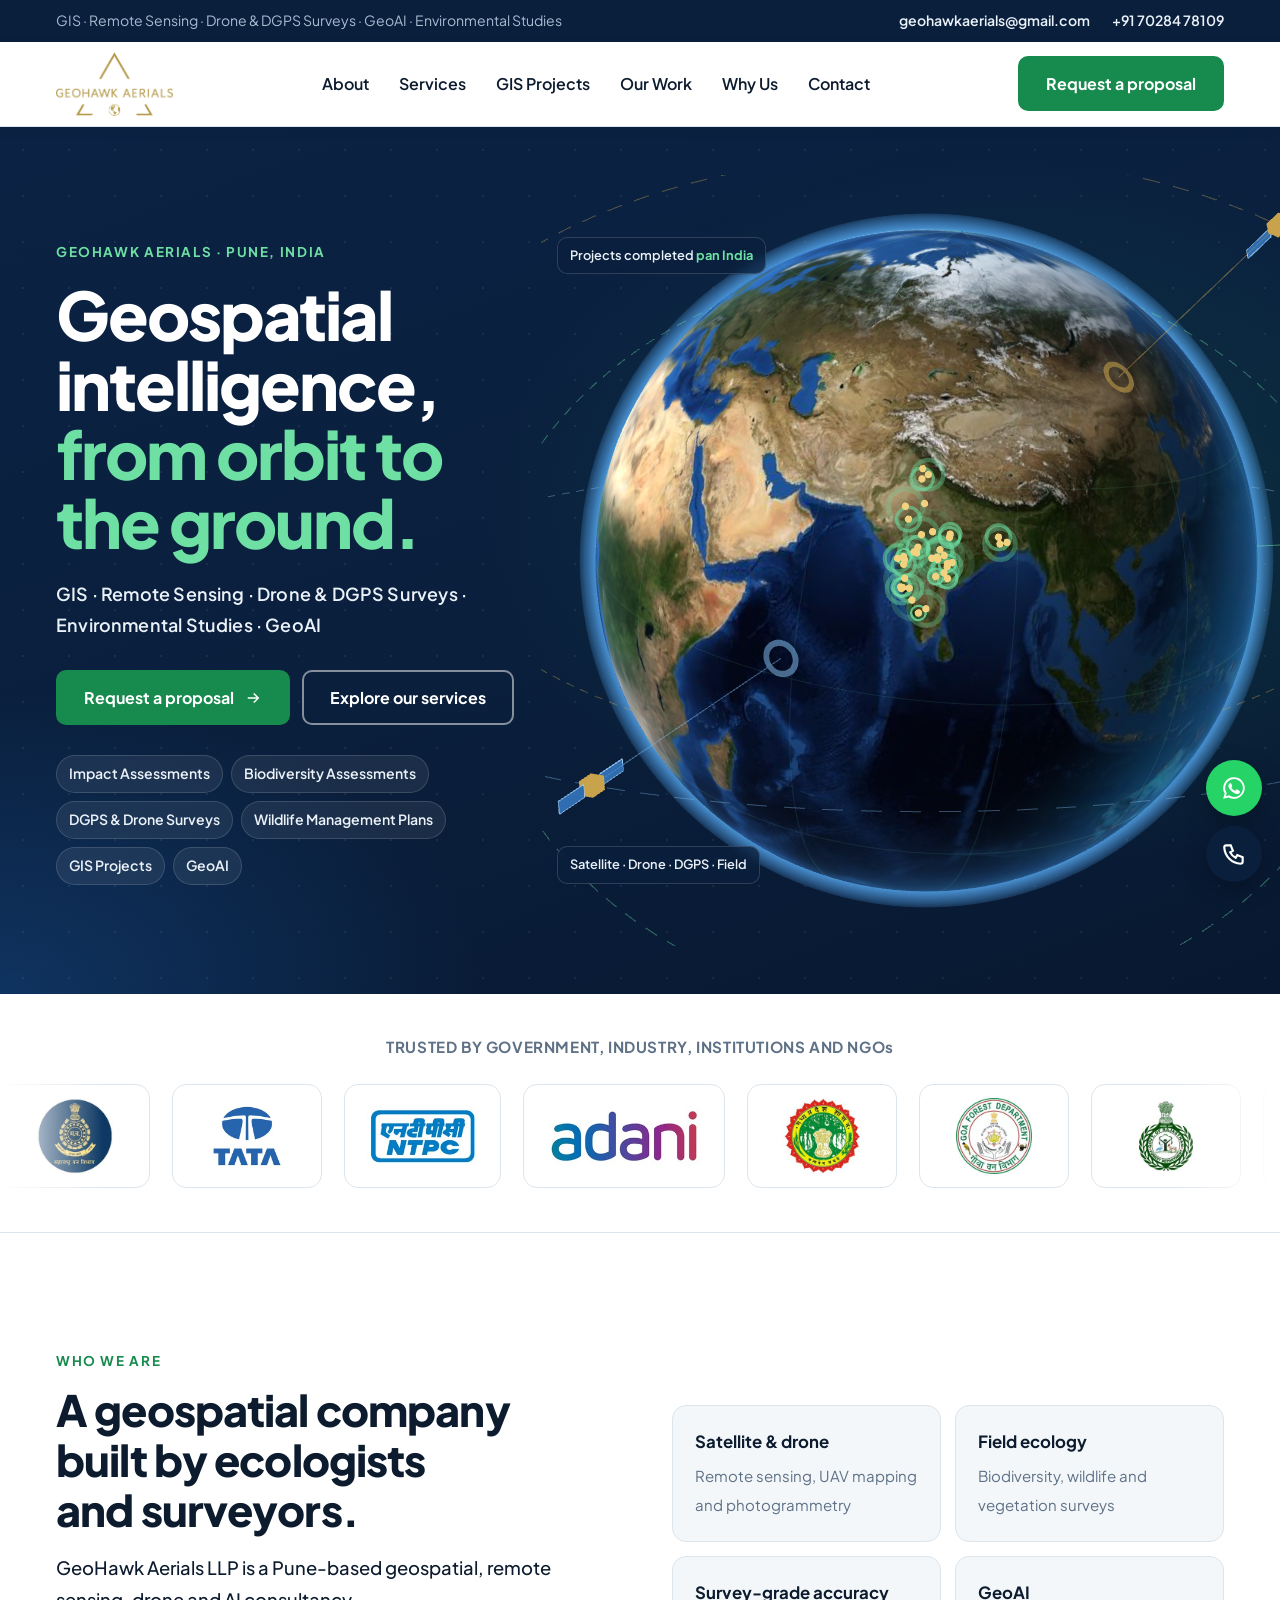
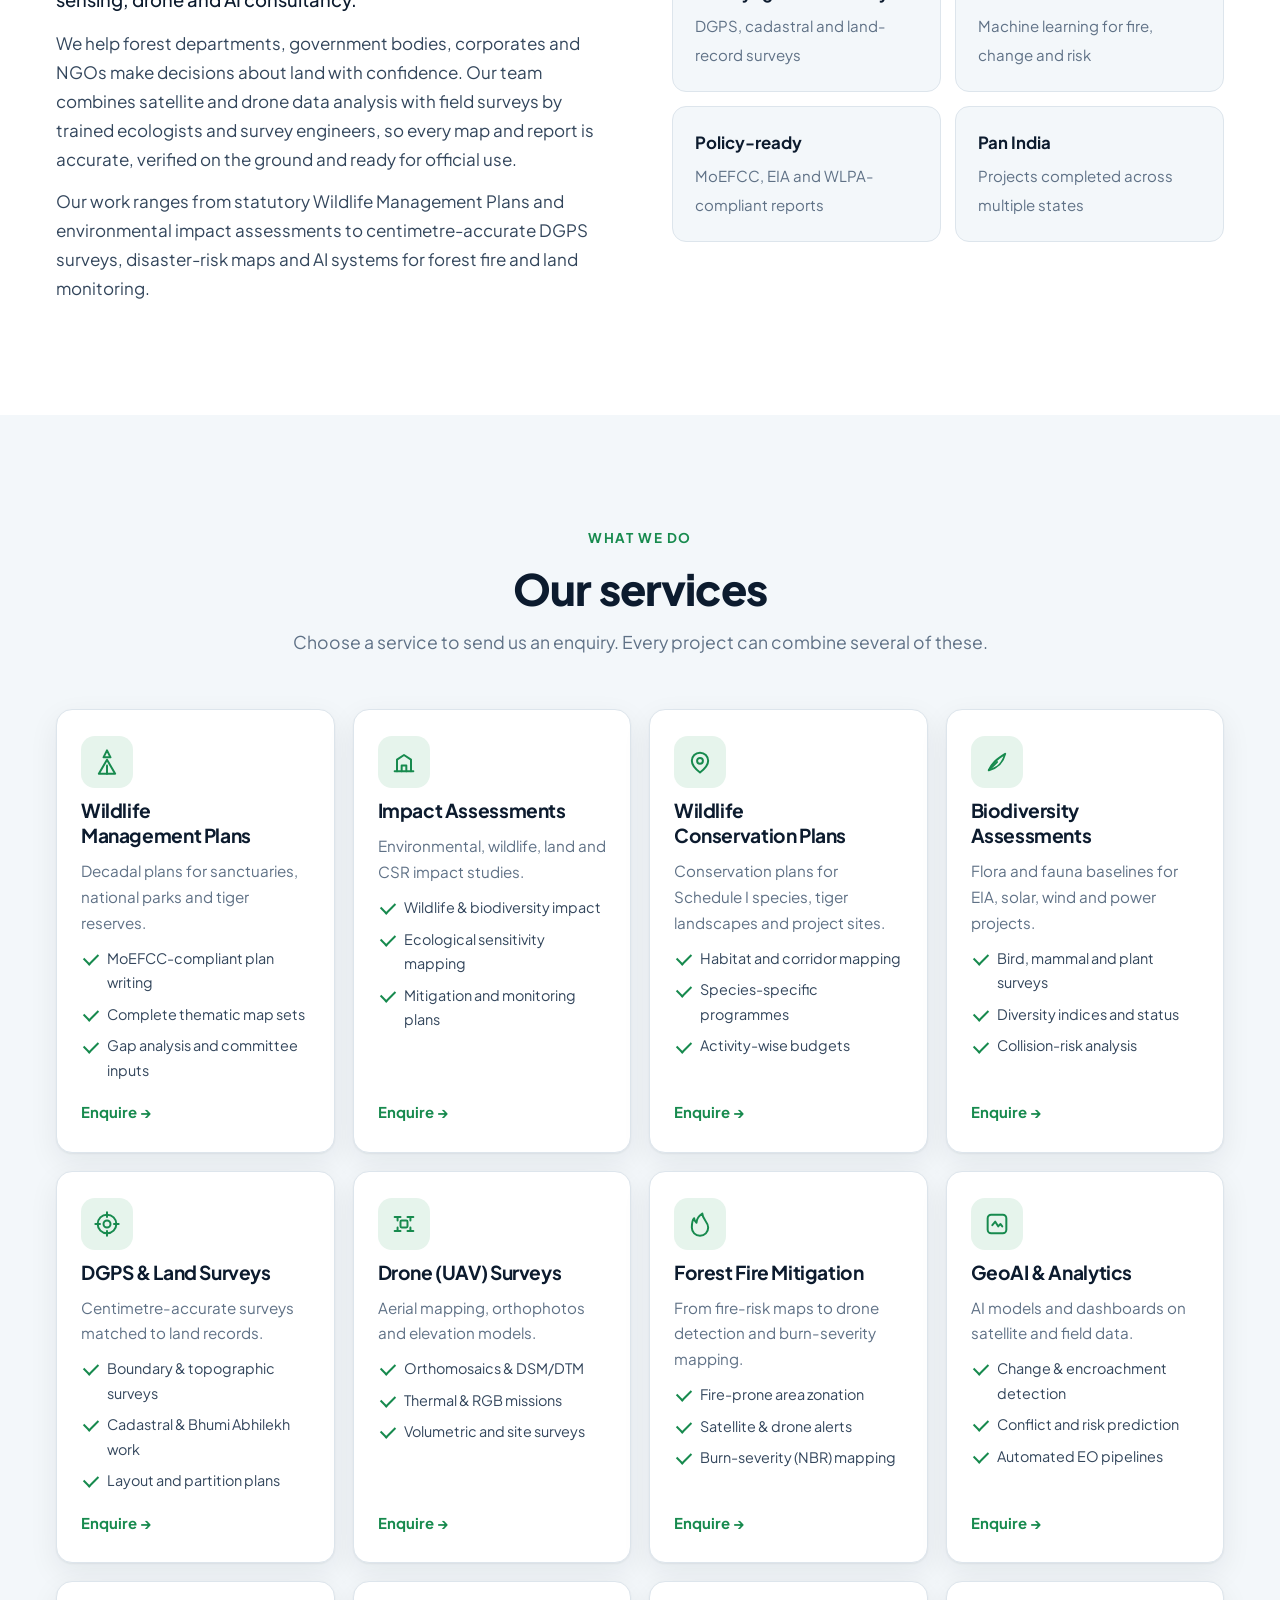
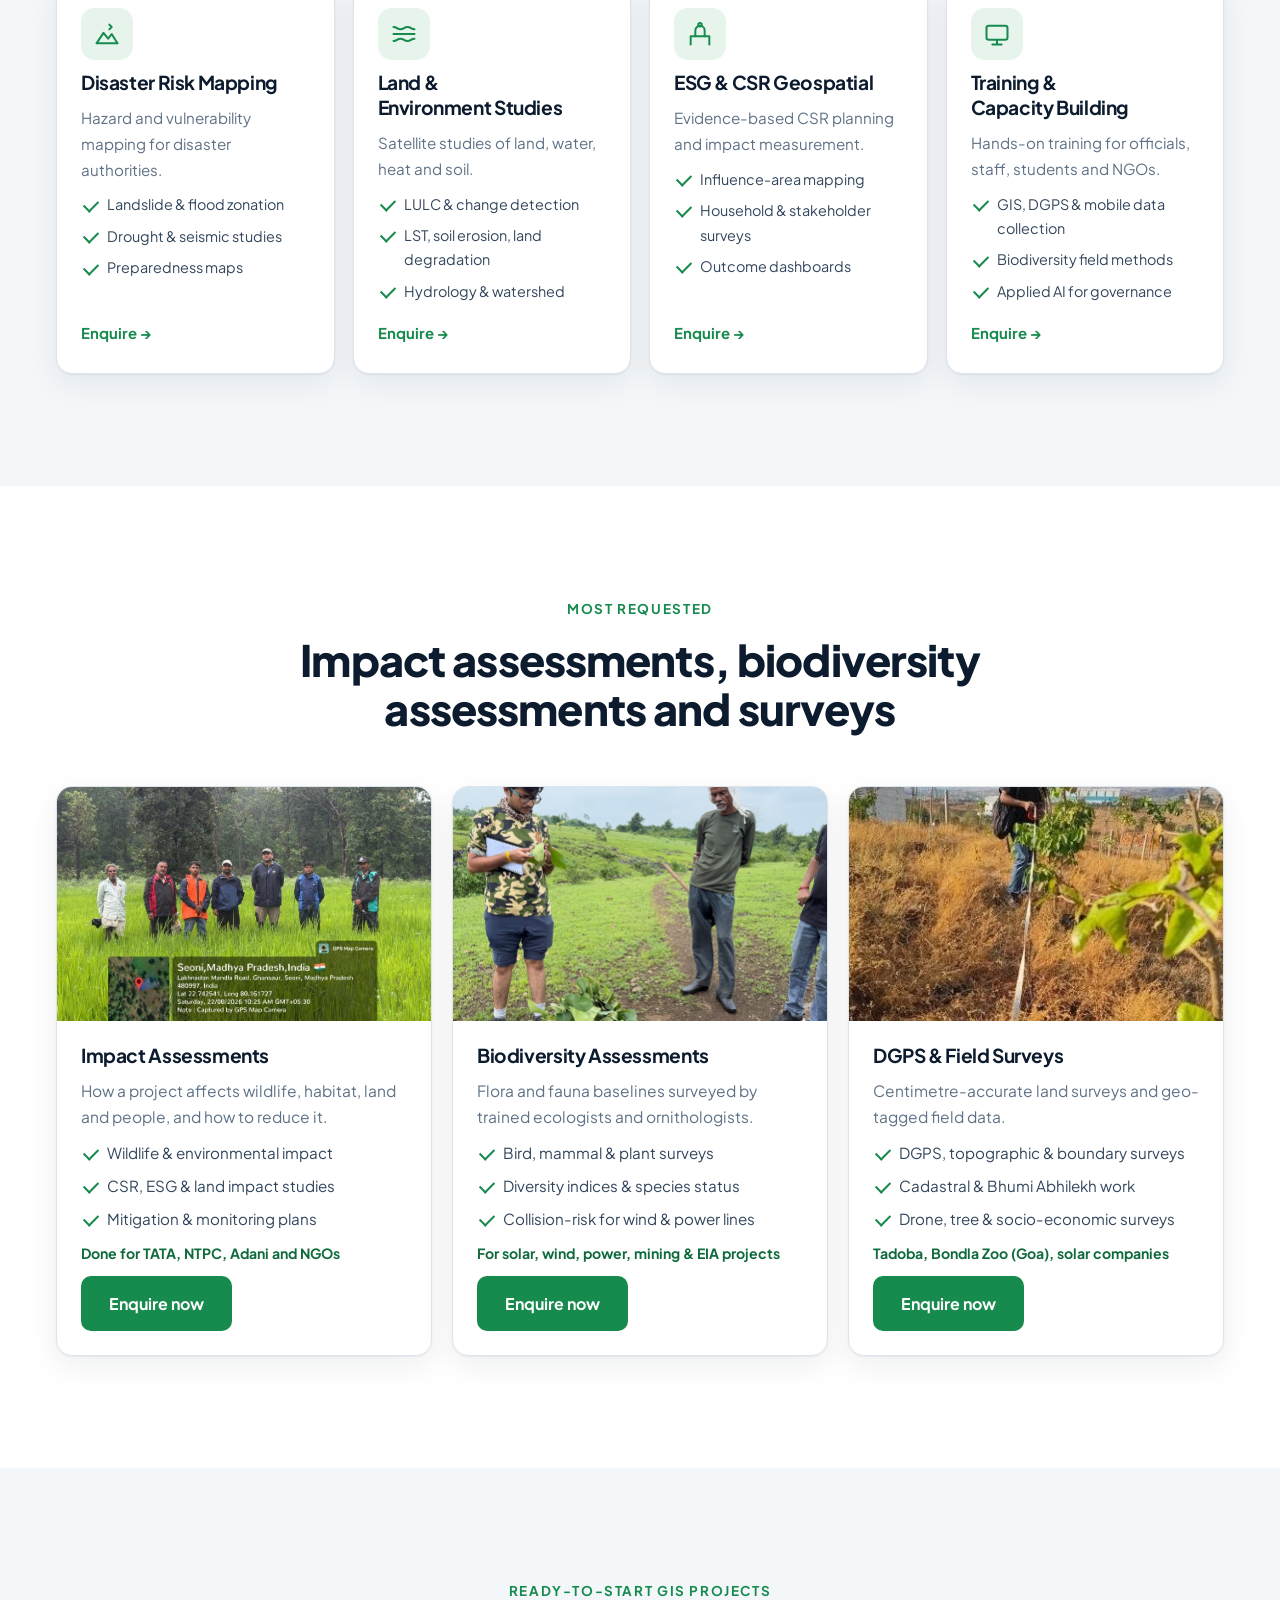
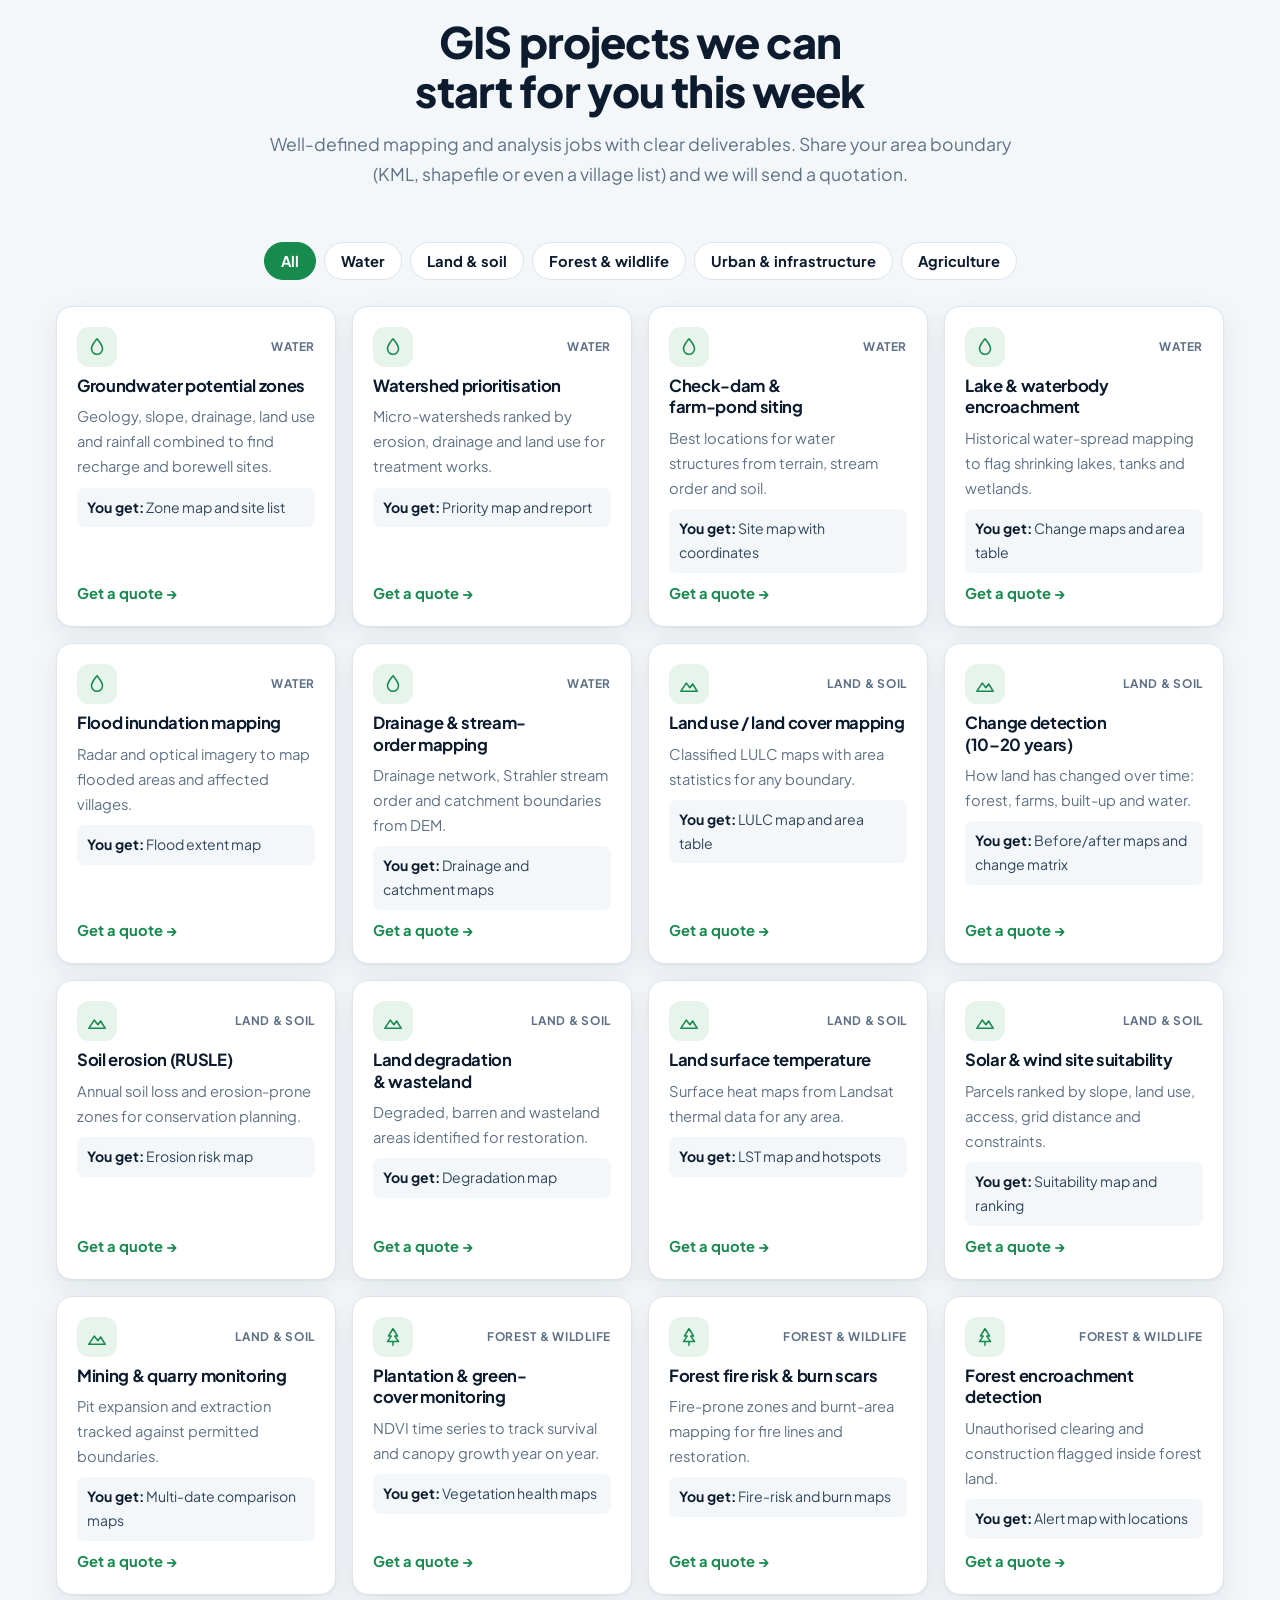
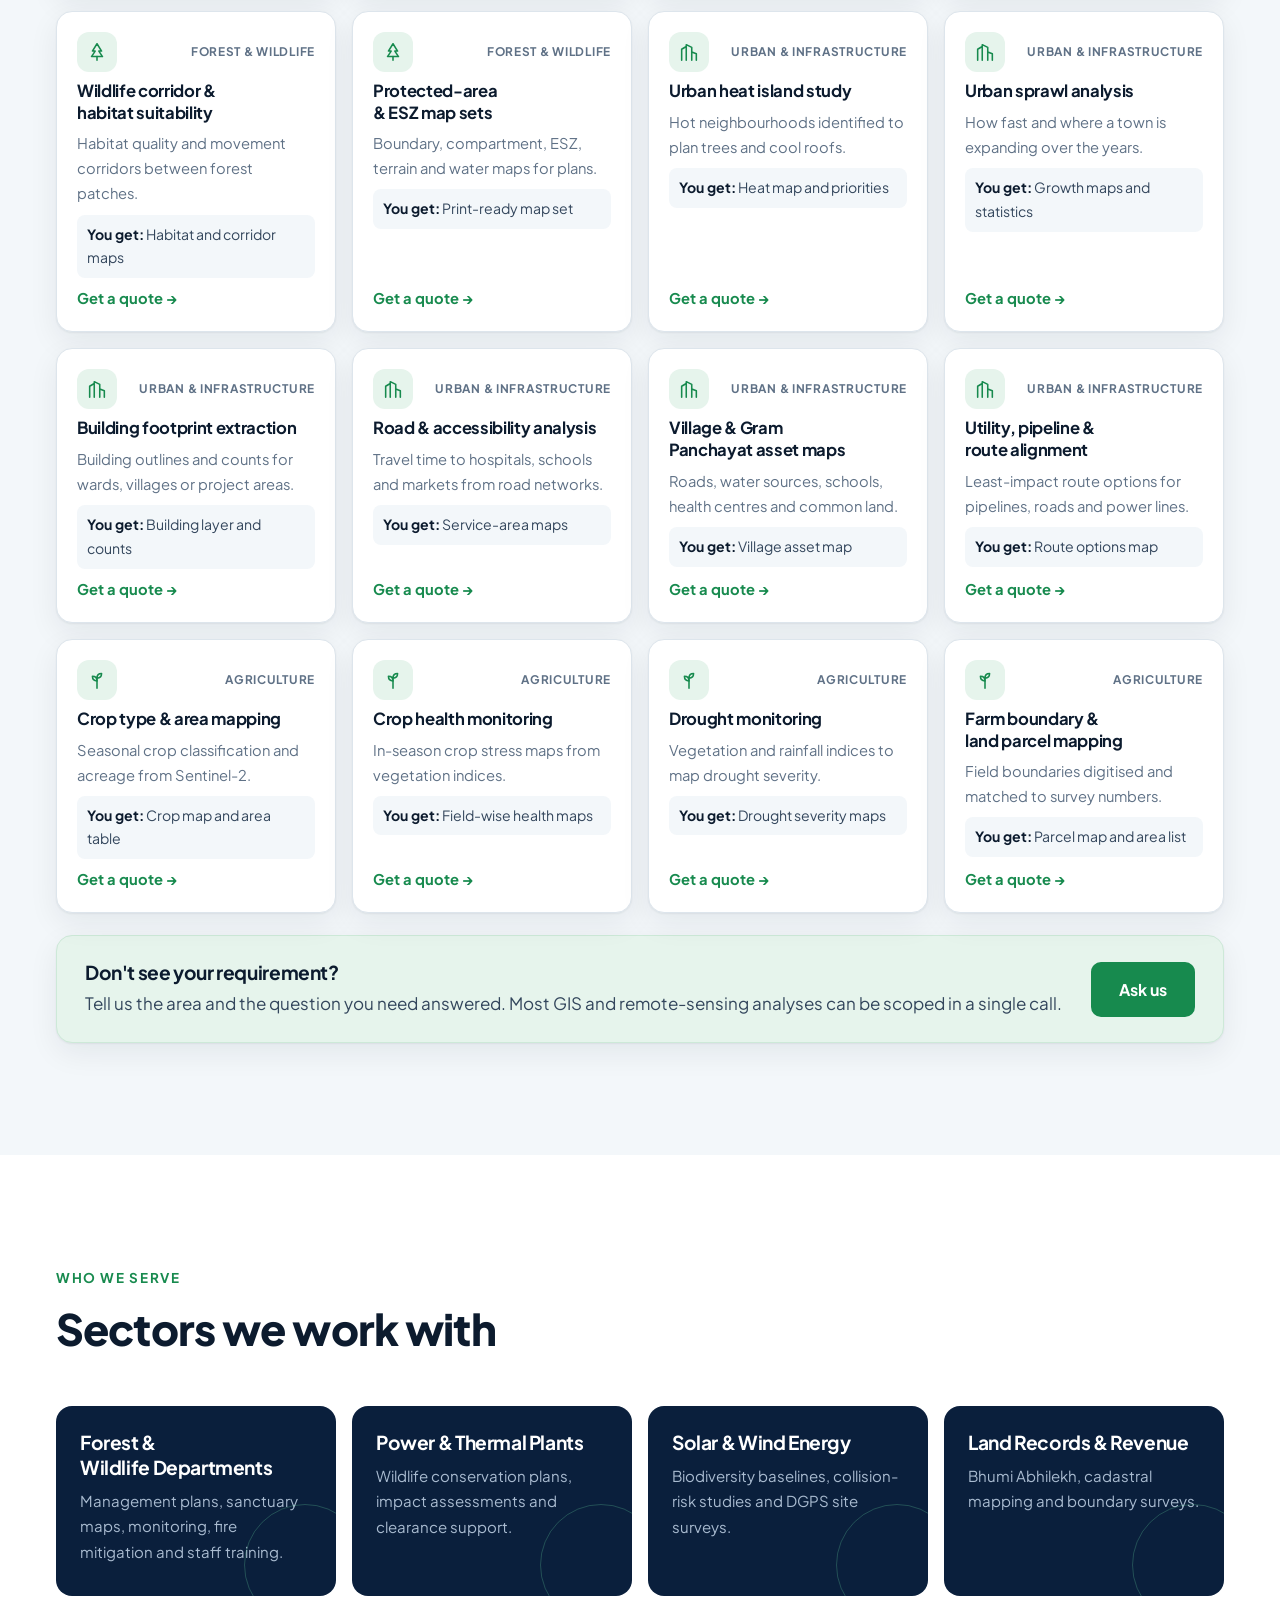
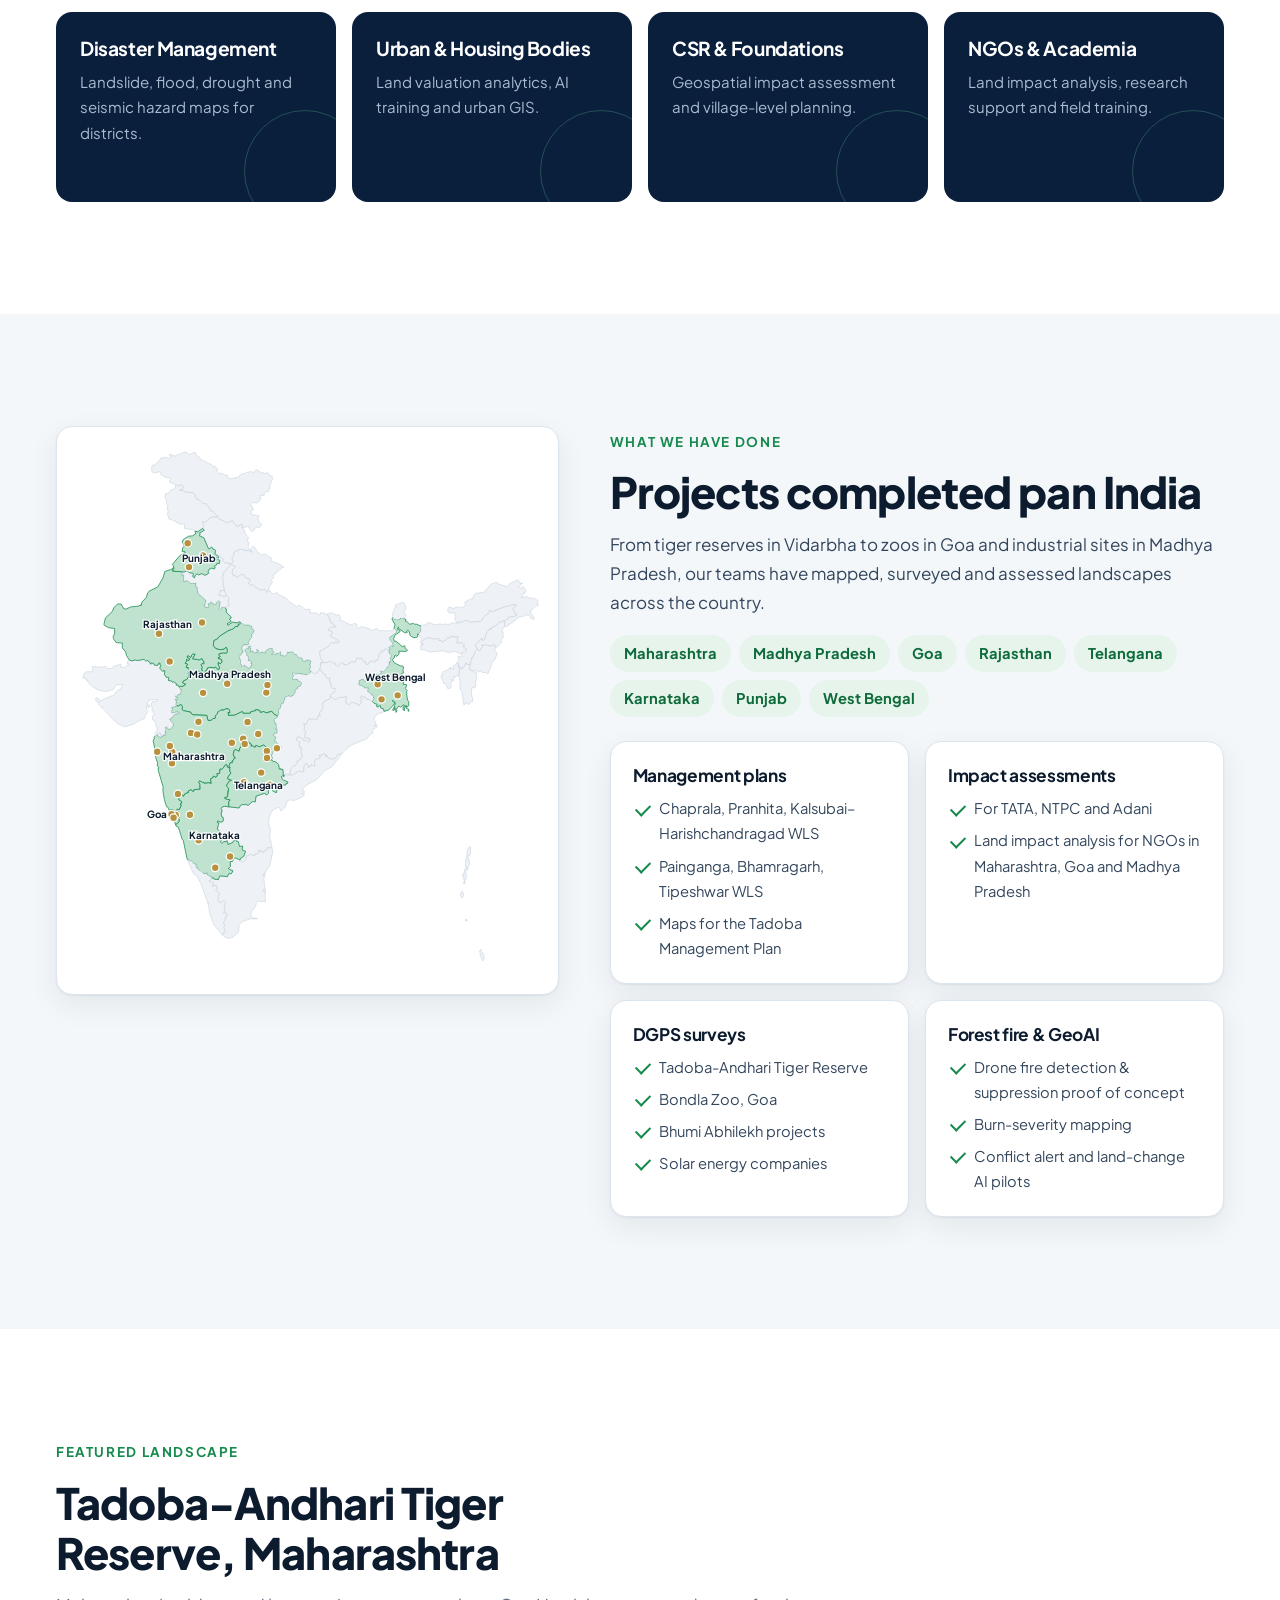
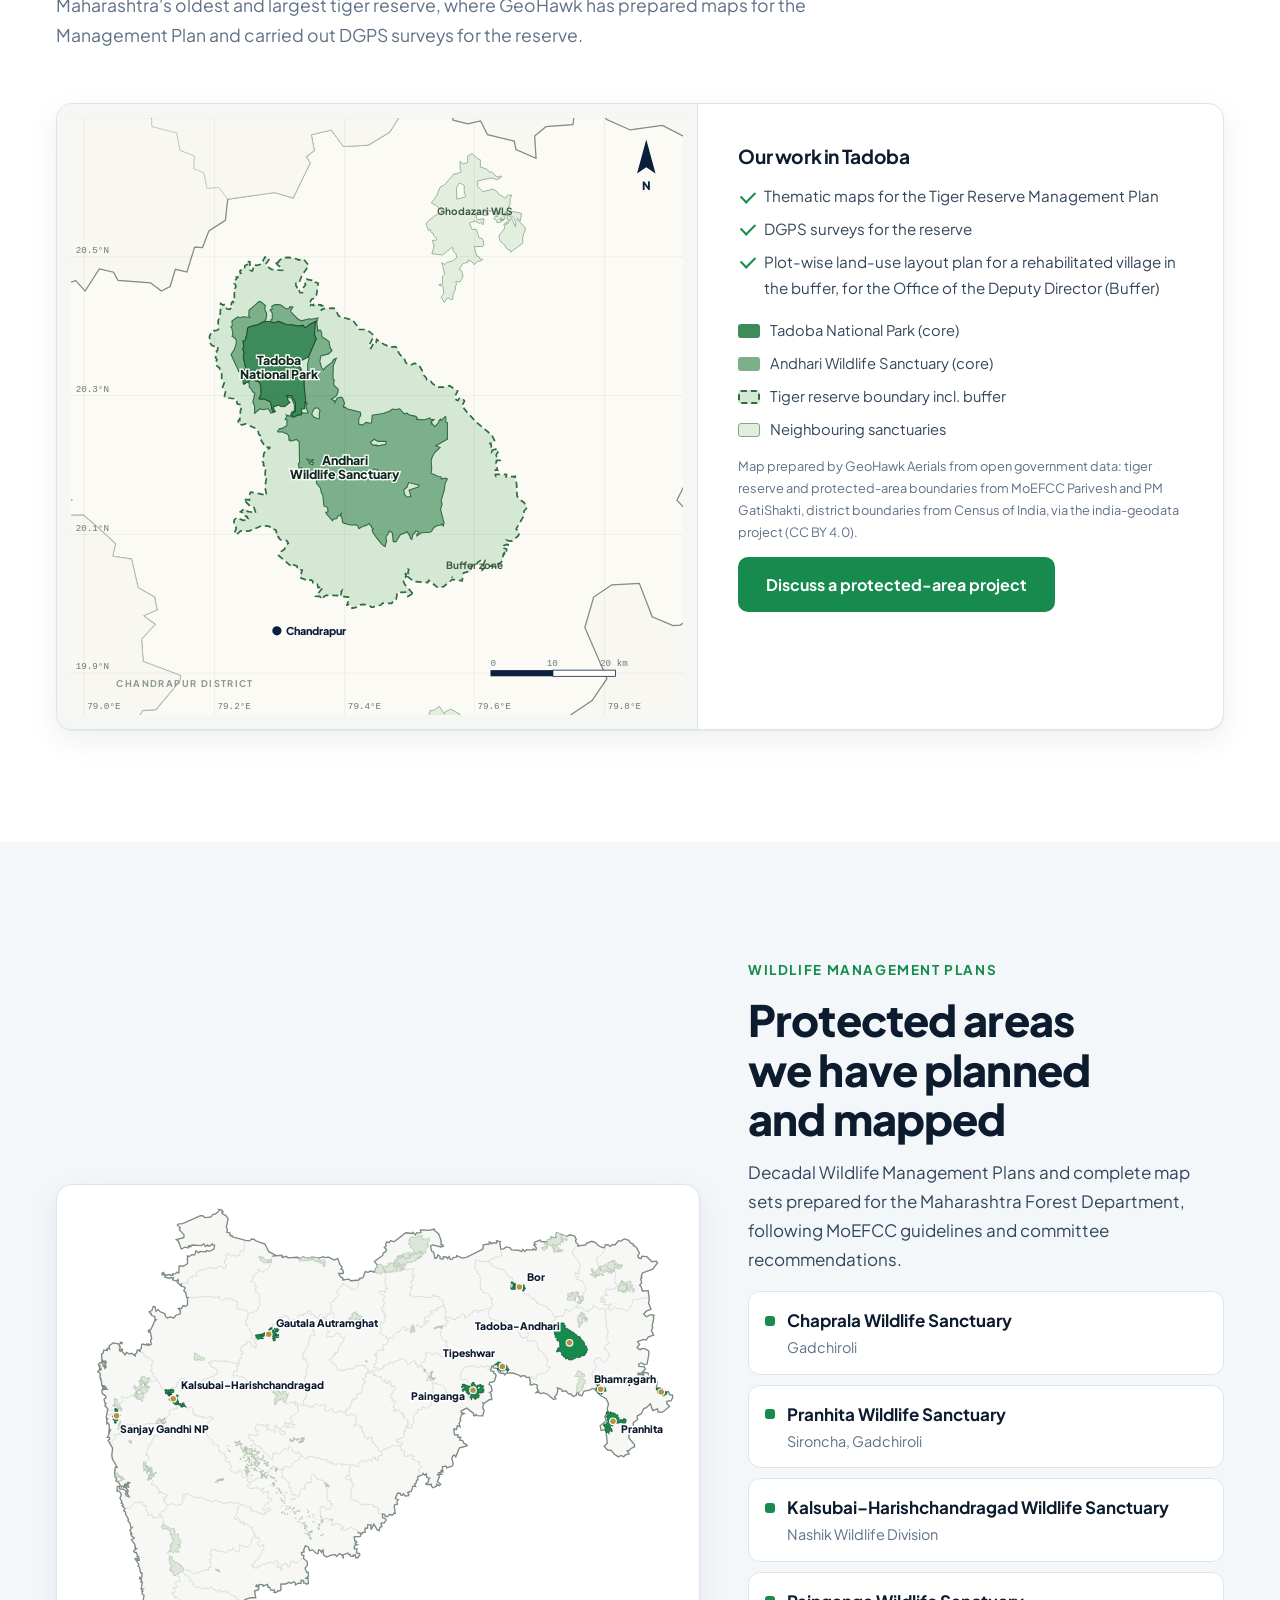
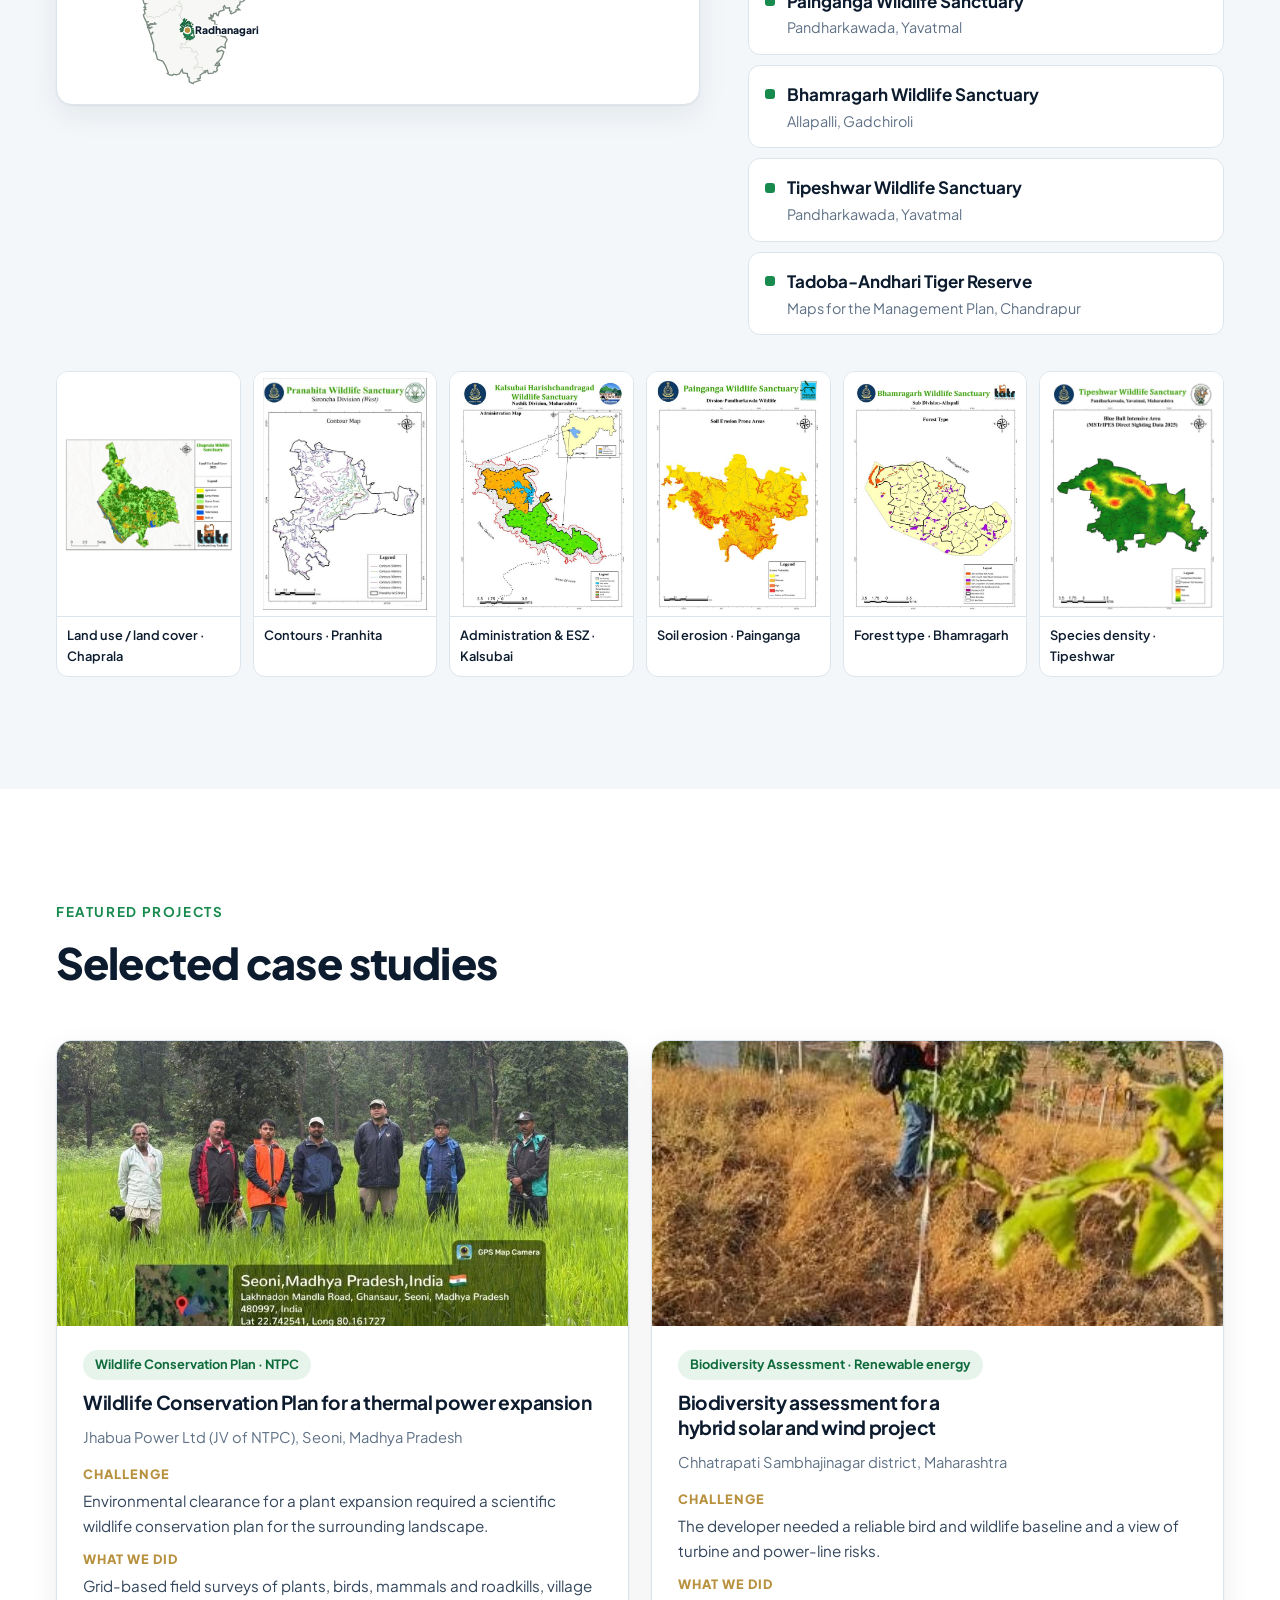
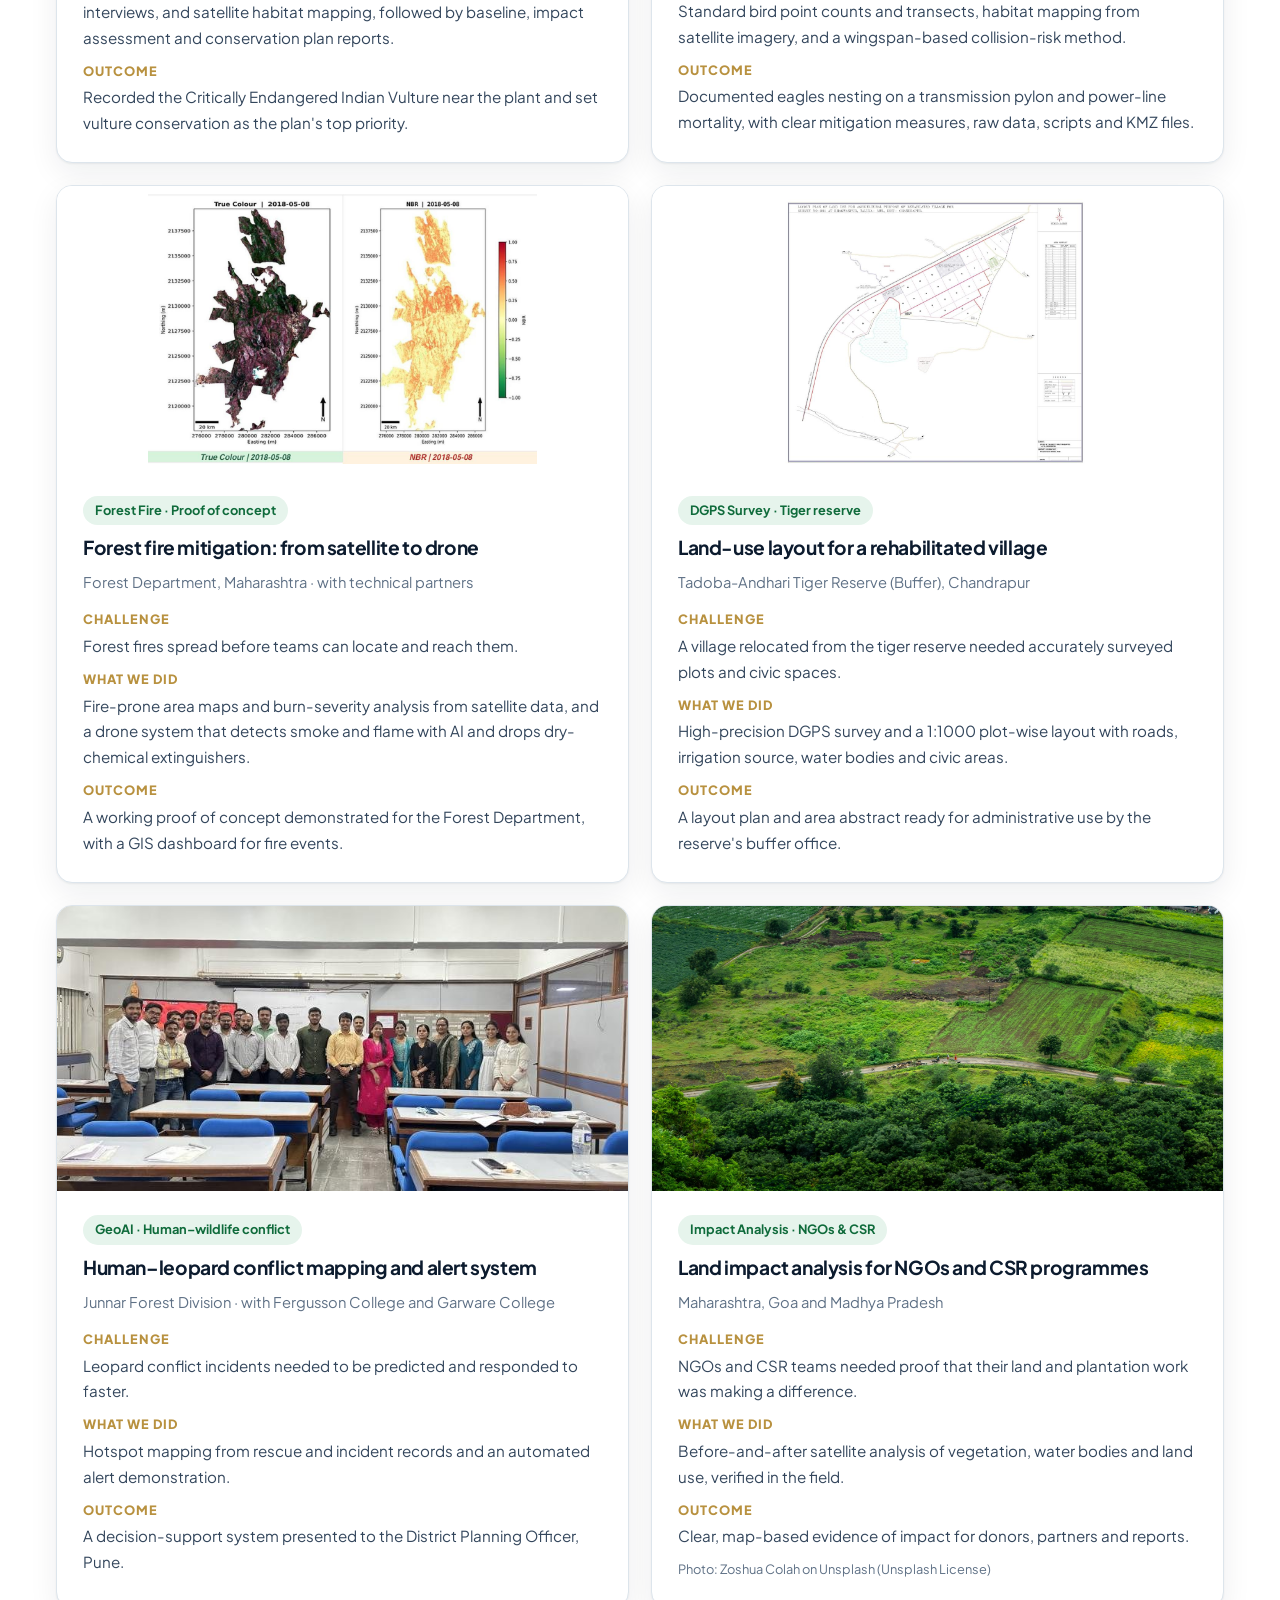
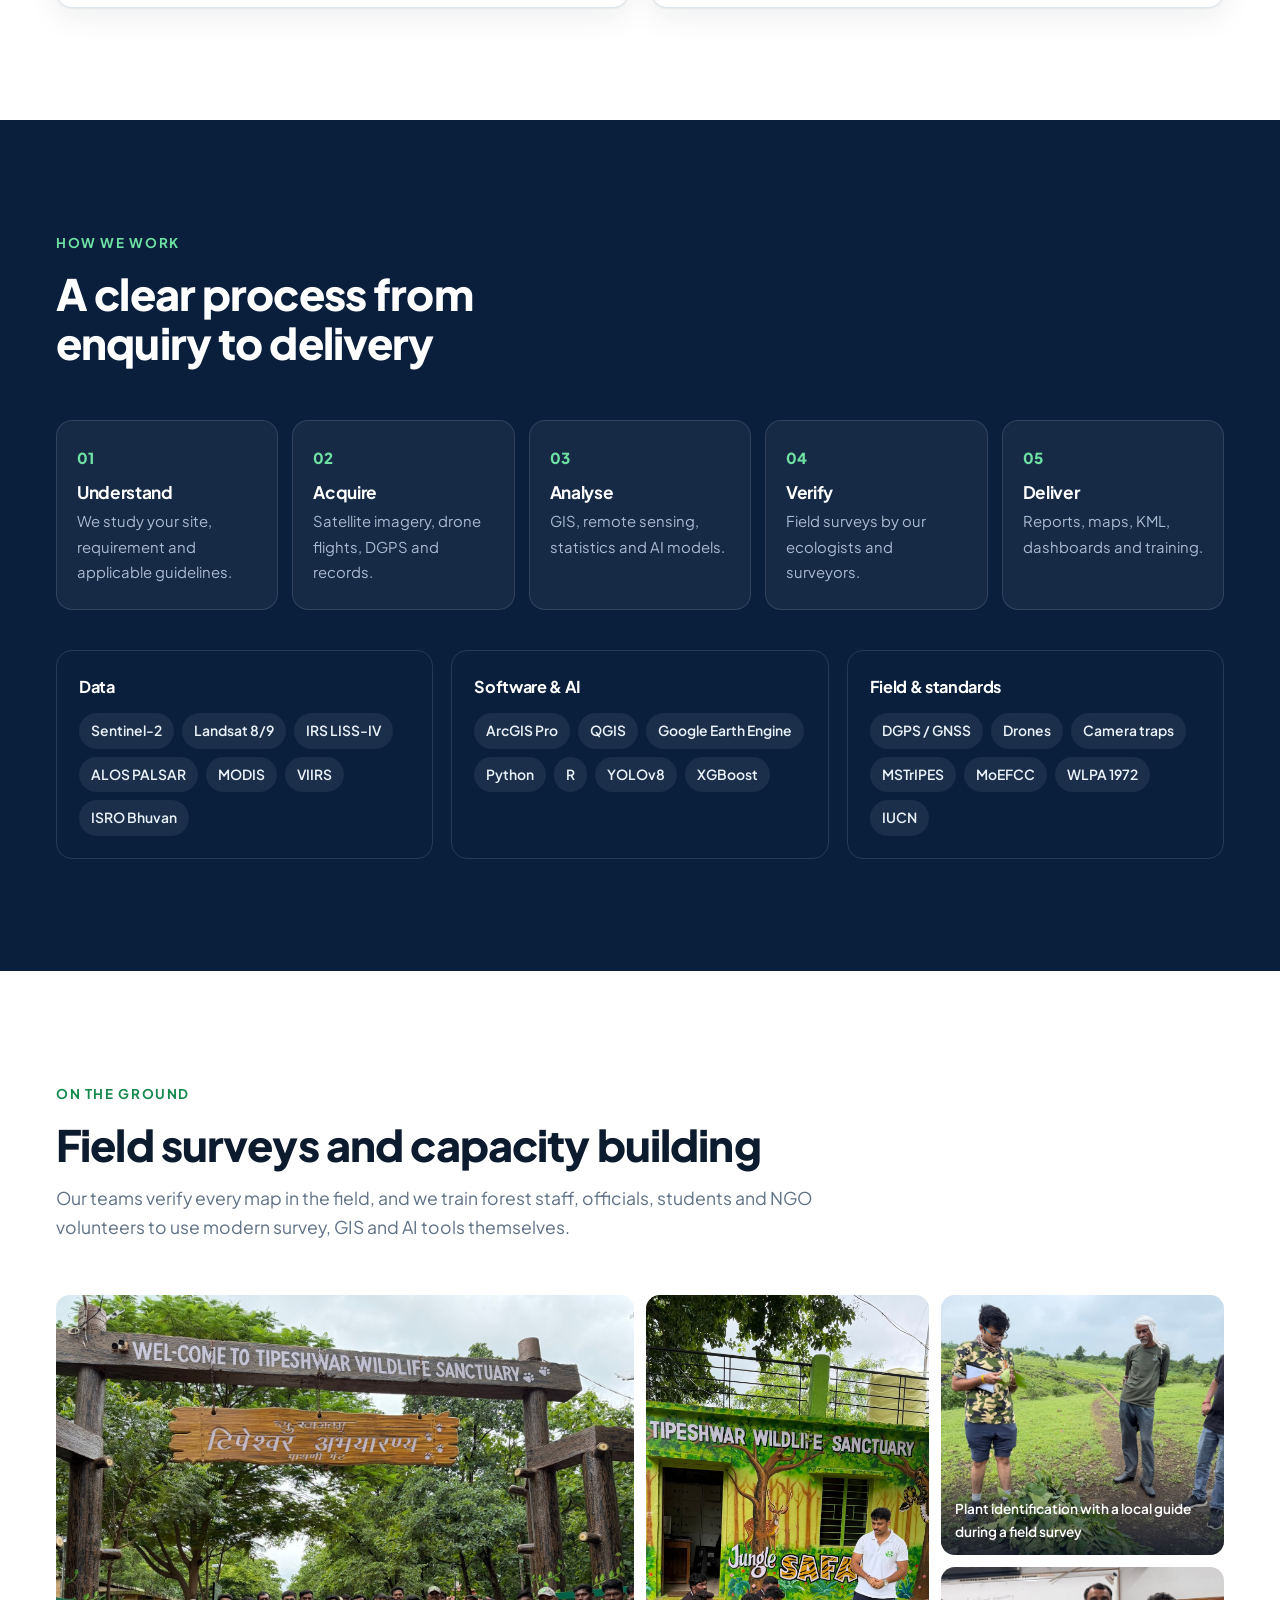
==== index.html @ 1787e83d "Initial commit of GeoHawk website" ====
<!doctype html>
<html lang="en">
<head>
<meta charset="utf-8">
<meta name="viewport" content="width=device-width, initial-scale=1, viewport-fit=cover">
<title>GeoHawk Aerials | GIS, Remote Sensing, Surveys &amp; GeoAI | Pune, India</title>
<meta name="description" content="GeoHawk Aerials LLP, Pune: GIS and remote sensing, impact assessments, biodiversity assessments, DGPS and drone surveys, wildlife management plans, forest-fire mitigation and GeoAI. Projects completed pan India.">
<meta name="keywords" content="GIS company Pune, remote sensing, DGPS survey, drone survey, impact assessment, biodiversity assessment, wildlife management plan, GeoAI, environmental consultancy India">
<meta name="author" content="GeoHawk Aerials LLP">
<meta name="theme-color" content="#0A1F3C">
<meta name="robots" content="index, follow">
<link rel="canonical" href="https://YOUR-DOMAIN.com/">
<meta property="og:type" content="website">
<meta property="og:site_name" content="GeoHawk Aerials">
<meta property="og:title" content="GeoHawk Aerials | Geospatial intelligence, from orbit to the ground">
<meta property="og:description" content="GIS, remote sensing, DGPS and drone surveys, impact and biodiversity assessments, and GeoAI. Projects completed pan India.">
<meta property="og:url" content="https://YOUR-DOMAIN.com/">
<meta property="og:image" content="https://YOUR-DOMAIN.com/images/og-cover.jpg">
<meta name="twitter:card" content="summary_large_image">
<link rel="icon" type="image/png" href="favicon.png">
<link rel="icon" type="image/png" sizes="512x512" href="images/icons/favicon-512.png">
<link rel="apple-touch-icon" href="images/icons/apple-touch-icon.png">
<link rel="preconnect" href="https://fonts.googleapis.com">
<link rel="preconnect" href="https://fonts.gstatic.com" crossorigin>
<link rel="stylesheet" href="https://fonts.googleapis.com/css2?family=Plus+Jakarta+Sans:wght@400;500;600;700;800&display=swap">
<link rel="stylesheet" href="css/style.css?v=1">
<script type="application/ld+json">{"@context": "https://schema.org", "@type": "ProfessionalService", "name": "GeoHawk Aerials LLP", "description": "GIS, remote sensing, DGPS and drone surveys, impact and biodiversity assessments, wildlife management plans and GeoAI.", "email": "geohawkaerials@gmail.com", "telephone": "+91-7028478109", "address": {"@type": "PostalAddress", "addressLocality": "Pune", "addressRegion": "Maharashtra", "addressCountry": "IN"}, "areaServed": "IN", "url": "https://YOUR-DOMAIN.com/", "logo": "https://YOUR-DOMAIN.com/images/geohawk-aerials-logo.png"}</script>
</head>
<body>
<div class="util"><div class="wrap">
  <span>GIS · Remote Sensing · Drone &amp; DGPS Surveys · GeoAI · Environmental Studies</span>
  <span class="r"><a class="cfg-email" href="mailto:geohawkaerials@gmail.com">geohawkaerials@gmail.com</a><a class="cfg-phone" href="tel:+917028478109">+91 70284 78109</a></span>
</div></div>

<header class="top">
  <div class="wrap">
    <a class="logo" href="#home" aria-label="GeoHawk Aerials home"><img src="images/geohawk-aerials-logo.png" alt="GeoHawk Aerials" width="190" height="104"></a>
    <nav aria-label="Main"><ul id="menu">
      <li><a href="#about">About</a></li>
      <li><a href="#services">Services</a></li>
      <li><a href="#gis">GIS Projects</a></li>
      <li><a href="#projects">Our Work</a></li>
      <li><a href="#why">Why Us</a></li>
      <li><a href="#contact">Contact</a></li>
    </ul></nav>
    <a class="btn" href="#contact">Request a proposal</a>
    <button class="menu-btn" id="menuBtn" aria-expanded="false" aria-controls="menu">Menu</button>
  </div>
</header>

<!-- HERO -->
<section class="hero" id="home">
  <div class="wrap">
    <div>
      <span class="kicker">GeoHawk Aerials · Pune, India</span>
      <h1>Geospatial intelligence, <em>from orbit to the ground.</em></h1>
      <p class="sub">GIS · Remote Sensing · Drone &amp; DGPS Surveys · Environmental Studies · GeoAI</p>
      <div class="btns">
        <a class="btn" href="#contact">Request a proposal <svg viewBox="0 0 24 24"><path d="M5 12h14M13 6l6 6-6 6"/></svg></a>
        <a class="btn ghost" href="#services">Explore our services</a>
      </div>
      <div class="caps"><a href="#impact">Impact Assessments</a><a href="#biodiversity">Biodiversity Assessments</a><a href="#surveys">DGPS &amp; Drone Surveys</a><a href="#plans">Wildlife Management Plans</a><a href="#gis">GIS Projects</a><a href="#services">GeoAI</a></div>
    </div>
    <div class="globe" id="stage">
      <div class="css-globe" id="cssGlobe" style="background-image:url([data-uri])" hidden></div>
      <canvas id="globe" role="img" aria-label="Rotating globe with orbiting satellites and GeoHawk project locations across India"></canvas>
      <div class="gtag a">Projects completed <b>pan India</b></div>
      <div class="gtag b">Satellite · Drone · DGPS · Field</div>
    </div>
  </div>
</section>

<!-- CLIENT LOGOS -->
<section class="trust" aria-label="Clients and partners">
  <p>TRUSTED BY GOVERNMENT, INDUSTRY, INSTITUTIONS AND NGOs</p>
  <div class="marquee"><div class="track" id="track">
    <div class="lg"><img decoding="async" src="images/clients/maharashtra-forest-dept.jpg" alt="Maharashtra Forest Department"></div>
    <div class="lg wide"><img decoding="async" src="images/clients/tata.jpg" alt="TATA"></div>
    <div class="lg wide"><img decoding="async" src="images/clients/ntpc.jpg" alt="NTPC"></div>
    <div class="lg wide"><img decoding="async" src="images/clients/adani.jpg" alt="Adani"></div>
    <div class="lg"><img decoding="async" src="images/clients/govt-madhya-pradesh.jpg" alt="Government of Madhya Pradesh"></div>
    <div class="lg"><img decoding="async" src="images/clients/goa-forest-dept.jpg" alt="Goa Forest Department"></div>
    <div class="lg"><img decoding="async" src="images/clients/rajasthan-forest-dept.jpg" alt="Rajasthan Forest Department"></div>
    <div class="lg wide"><img decoding="async" src="images/clients/mhada.jpg" alt="MHADA"></div>
    <div class="lg wide"><img decoding="async" src="images/clients/icici-foundation.jpg" alt="ICICI Foundation"></div>
    <div class="lg wide"><img decoding="async" src="images/clients/droneacharya.jpg" alt="DroneAcharya Aerial Innovations"></div>
    <div class="lg"><img decoding="async" src="images/clients/poornam-ecovision.jpg" alt="Poornam Ecovision"></div>
    <div class="lg"><img decoding="async" src="images/clients/youth4wild.jpg" alt="Youth 4 Wild"></div>
    <div class="lg wide"><img decoding="async" src="images/clients/fergusson-college.jpg" alt="Fergusson College, Pune"></div>
    <div class="lg"><img decoding="async" src="images/clients/mes-pune.jpg" alt="Maharashtra Education Society, Pune"></div>
    <div class="lg"><img decoding="async" src="images/clients/bharati-vidyapeeth-ieer.jpg" alt="Bharati Vidyapeeth Institute of Environment Education and Research, Pune"></div>
  </div></div>
</section>

<!-- ABOUT -->
<section class="sec" id="about">
  <div class="wrap intro">
    <div>
      <span class="kicker">Who we are</span>
      <h2 style="margin:12px 0 18px">A geospatial company built by ecologists and surveyors.</h2>
      <p class="lead">GeoHawk Aerials LLP is a Pune-based geospatial, remote sensing, drone and AI consultancy.</p>
      <p>We help forest departments, government bodies, corporates and NGOs make decisions about land with confidence. Our team combines satellite and drone data analysis with field surveys by trained ecologists and survey engineers, so every map and report is accurate, verified on the ground and ready for official use.</p>
      <p>Our work ranges from statutory Wildlife Management Plans and environmental impact assessments to centimetre-accurate DGPS surveys, disaster-risk maps and AI systems for forest fire and land monitoring.</p>
    </div>
    <div class="hl">
      <div><b>Satellite &amp; drone</b><span>Remote sensing, UAV mapping and photogrammetry</span></div>
      <div><b>Field ecology</b><span>Biodiversity, wildlife and vegetation surveys</span></div>
      <div><b>Survey-grade accuracy</b><span>DGPS, cadastral and land-record surveys</span></div>
      <div><b>GeoAI</b><span>Machine learning for fire, change and risk</span></div>
      <div><b>Policy-ready</b><span>MoEFCC, EIA and WLPA-compliant reports</span></div>
      <div><b>Pan India</b><span>Projects completed across multiple states</span></div>
    </div>
  </div>
</section>


<!-- SERVICES -->
<section class="sec soft" id="services">
  <div class="wrap">
    <div class="head center">
      <span class="kicker">What we do</span>
      <h2>Our services</h2>
      <p>Choose a service to send us an enquiry. Every project can combine several of these.</p>
    </div>
    <div class="svc">
      <article class="sv card"><span class="ico"><svg viewBox="0 0 24 24"><path d="M12 2l3 6H9z"/><path d="M5 22l7-12 7 12z"/><path d="M12 15v7"/></svg></span><h3>Wildlife Management Plans</h3><p>Decadal plans for sanctuaries, national parks and tiger reserves.</p><ul class="tick"><li>MoEFCC-compliant plan writing</li><li>Complete thematic map sets</li><li>Gap analysis and committee inputs</li></ul><a class="enq" href="#contact" data-s="Wildlife Management Plan">Enquire →</a></article>
      <article class="sv card"><span class="ico"><svg viewBox="0 0 24 24"><path d="M4 20h16"/><path d="M6 20V10l6-4 6 4v10"/><path d="M10 20v-5h4v5"/></svg></span><h3>Impact Assessments</h3><p>Environmental, wildlife, land and CSR impact studies.</p><ul class="tick"><li>Wildlife &amp; biodiversity impact</li><li>Ecological sensitivity mapping</li><li>Mitigation and monitoring plans</li></ul><a class="enq" href="#contact" data-s="Impact Assessment">Enquire →</a></article>
      <article class="sv card"><span class="ico"><svg viewBox="0 0 24 24"><path d="M12 21c-4-3-7-6-7-10a7 7 0 0114 0c0 4-3 7-7 10z"/><circle cx="12" cy="11" r="2.5"/></svg></span><h3>Wildlife Conservation Plans</h3><p>Conservation plans for Schedule I species, tiger landscapes and project sites.</p><ul class="tick"><li>Habitat and corridor mapping</li><li>Species-specific programmes</li><li>Activity-wise budgets</li></ul><a class="enq" href="#contact" data-s="Wildlife Conservation Plan">Enquire →</a></article>
      <article class="sv card"><span class="ico"><svg viewBox="0 0 24 24"><path d="M5 19c3-6 6-9 14-14-2 8-6 12-14 14z"/><path d="M5 19l7-7"/></svg></span><h3>Biodiversity Assessments</h3><p>Flora and fauna baselines for EIA, solar, wind and power projects.</p><ul class="tick"><li>Bird, mammal and plant surveys</li><li>Diversity indices and status</li><li>Collision-risk analysis</li></ul><a class="enq" href="#contact" data-s="Biodiversity Assessment">Enquire →</a></article>
      <article class="sv card"><span class="ico"><svg viewBox="0 0 24 24"><circle cx="12" cy="12" r="3"/><path d="M12 2v4M12 18v4M2 12h4M18 12h4"/><circle cx="12" cy="12" r="8"/></svg></span><h3>DGPS &amp; Land Surveys</h3><p>Centimetre-accurate surveys matched to land records.</p><ul class="tick"><li>Boundary &amp; topographic surveys</li><li>Cadastral &amp; Bhumi Abhilekh work</li><li>Layout and partition plans</li></ul><a class="enq" href="#contact" data-s="DGPS / Land Survey">Enquire →</a></article>
      <article class="sv card"><span class="ico"><svg viewBox="0 0 24 24"><rect x="9" y="9" width="6" height="6" rx="1"/><path d="M4 6h5M15 6h5M4 18h5M15 18h5M6.5 6v3M17.5 6v3M6.5 18v-3M17.5 18v-3"/></svg></span><h3>Drone (UAV) Surveys</h3><p>Aerial mapping, orthophotos and elevation models.</p><ul class="tick"><li>Orthomosaics &amp; DSM/DTM</li><li>Thermal &amp; RGB missions</li><li>Volumetric and site surveys</li></ul><a class="enq" href="#contact" data-s="Drone Survey">Enquire →</a></article>
      <article class="sv card"><span class="ico"><svg viewBox="0 0 24 24"><path d="M12 22c4 0 7-3 7-7 0-5-5-7-5-12-3 2-5 5-5 8-1-1-2-2-2-4-2 2-2 5-2 8 0 4 3 7 7 7z"/></svg></span><h3>Forest Fire Mitigation</h3><p>From fire-risk maps to drone detection and burn-severity mapping.</p><ul class="tick"><li>Fire-prone area zonation</li><li>Satellite &amp; drone alerts</li><li>Burn-severity (NBR) mapping</li></ul><a class="enq" href="#contact" data-s="Forest Fire Mitigation">Enquire →</a></article>
      <article class="sv card"><span class="ico"><svg viewBox="0 0 24 24"><rect x="4" y="4" width="16" height="16" rx="3"/><path d="M8 13l2.5-3 2.5 4 2-2 1.5 2"/></svg></span><h3>GeoAI &amp; Analytics</h3><p>AI models and dashboards on satellite and field data.</p><ul class="tick"><li>Change &amp; encroachment detection</li><li>Conflict and risk prediction</li><li>Automated EO pipelines</li></ul><a class="enq" href="#contact" data-s="GeoAI / Analytics">Enquire →</a></article>
      <article class="sv card"><span class="ico"><svg viewBox="0 0 24 24"><path d="M3 20l6-9 4 5 3-4 5 8z"/><path d="M14 4l2 2-2 2"/></svg></span><h3>Disaster Risk Mapping</h3><p>Hazard and vulnerability mapping for disaster authorities.</p><ul class="tick"><li>Landslide &amp; flood zonation</li><li>Drought &amp; seismic studies</li><li>Preparedness maps</li></ul><a class="enq" href="#contact" data-s="Disaster Risk Mapping">Enquire →</a></article>
      <article class="sv card"><span class="ico"><svg viewBox="0 0 24 24"><path d="M3 12h18"/><path d="M3 6c3 0 3 2 6 2s3-2 6-2 3 2 6 2M3 18c3 0 3-2 6-2s3 2 6 2 3-2 6-2"/></svg></span><h3>Land &amp; Environment Studies</h3><p>Satellite studies of land, water, heat and soil.</p><ul class="tick"><li>LULC &amp; change detection</li><li>LST, soil erosion, land degradation</li><li>Hydrology &amp; watershed</li></ul><a class="enq" href="#contact" data-s="Land & Environment Study">Enquire →</a></article>
      <article class="sv card"><span class="ico"><svg viewBox="0 0 24 24"><path d="M4 21v-7h16v7"/><path d="M8 14V9a4 4 0 018 0v5"/><circle cx="12" cy="4" r="1.5"/></svg></span><h3>ESG &amp; CSR Geospatial</h3><p>Evidence-based CSR planning and impact measurement.</p><ul class="tick"><li>Influence-area mapping</li><li>Household &amp; stakeholder surveys</li><li>Outcome dashboards</li></ul><a class="enq" href="#contact" data-s="ESG / CSR Study">Enquire →</a></article>
      <article class="sv card"><span class="ico"><svg viewBox="0 0 24 24"><rect x="3" y="5" width="18" height="12" rx="2"/><path d="M8 21h8M12 17v4"/></svg></span><h3>Training &amp; Capacity Building</h3><p>Hands-on training for officials, staff, students and NGOs.</p><ul class="tick"><li>GIS, DGPS &amp; mobile data collection</li><li>Biodiversity field methods</li><li>Applied AI for governance</li></ul><a class="enq" href="#contact" data-s="Training">Enquire →</a></article>
    </div>
  </div>
</section>



<!-- FEATURED SERVICES -->
<section class="sec" id="featured">
  <div class="wrap">
    <div class="head center">
      <span class="kicker">Most requested</span>
      <h2>Impact assessments, biodiversity assessments and surveys</h2>
    </div>
    <div class="feat">
      <article class="fc card" id="impact">
        <img loading="lazy" decoding="async" src="images/photos/survey-team-seoni-madhya-pradesh.jpg" alt="GeoHawk impact assessment field team">
        <div class="fc-c">
          <h3>Impact Assessments</h3>
          <p>How a project affects wildlife, habitat, land and people, and how to reduce it.</p>
          <ul class="tick"><li>Wildlife &amp; environmental impact</li><li>CSR, ESG &amp; land impact studies</li><li>Mitigation &amp; monitoring plans</li></ul>
          <p class="done-for">Done for TATA, NTPC, Adani and NGOs</p>
          <a class="btn" href="#contact" data-s="Impact Assessment">Enquire now</a>
        </div>
      </article>
      <article class="fc card" id="biodiversity">
        <img loading="lazy" decoding="async" src="images/photos/biodiversity-field-survey-plant-id.jpg" alt="Plant identification during a biodiversity survey" style="object-position:center 30%">
        <div class="fc-c">
          <h3>Biodiversity Assessments</h3>
          <p>Flora and fauna baselines surveyed by trained ecologists and ornithologists.</p>
          <ul class="tick"><li>Bird, mammal &amp; plant surveys</li><li>Diversity indices &amp; species status</li><li>Collision-risk for wind &amp; power lines</li></ul>
          <p class="done-for">For solar, wind, power, mining &amp; EIA projects</p>
          <a class="btn" href="#contact" data-s="Biodiversity Assessment">Enquire now</a>
        </div>
      </article>
      <article class="fc card" id="surveys">
        <img loading="lazy" decoding="async" src="images/photos/geo-tagged-field-survey.jpg" alt="Geo-tagged field survey" style="object-position:center 35%">
        <div class="fc-c">
          <h3>DGPS &amp; Field Surveys</h3>
          <p>Centimetre-accurate land surveys and geo-tagged field data.</p>
          <ul class="tick"><li>DGPS, topographic &amp; boundary surveys</li><li>Cadastral &amp; Bhumi Abhilekh work</li><li>Drone, tree &amp; socio-economic surveys</li></ul>
          <p class="done-for">Tadoba, Bondla Zoo (Goa), solar companies</p>
          <a class="btn" href="#contact" data-s="DGPS / Land Survey">Enquire now</a>
        </div>
      </article>
    </div>
  </div>
</section>

<!-- GIS PROJECTS -->
<section class="sec soft" id="gis">
  <div class="wrap">
    <div class="head center">
      <span class="kicker">Ready-to-start GIS projects</span>
      <h2>GIS projects we can start for you this week</h2>
      <p>Well-defined mapping and analysis jobs with clear deliverables. Share your area boundary (KML, shapefile or even a village list) and we will send a quotation.</p>
    </div>
    <div class="gfilters" role="group" aria-label="Filter GIS projects"><button type="button" aria-pressed="true" data-g="all">All</button><button type="button" aria-pressed="false" data-g="water">Water</button><button type="button" aria-pressed="false" data-g="land">Land &amp; soil</button><button type="button" aria-pressed="false" data-g="forest">Forest &amp; wildlife</button><button type="button" aria-pressed="false" data-g="urban">Urban &amp; infrastructure</button><button type="button" aria-pressed="false" data-g="agri">Agriculture</button></div>
    <div class="gis"><article class="gp card" data-g="water"><div class="gp-top"><span class="ico sm"><svg viewBox="0 0 24 24"><path d="M12 3c3 4 6 7 6 11a6 6 0 01-12 0c0-4 3-7 6-11z"/></svg></span><span class="gcat">Water</span></div><h3>Groundwater potential zones</h3><p>Geology, slope, drainage, land use and rainfall combined to find recharge and borewell sites.</p><p class="get"><b>You get:</b> Zone map and site list</p><a class="enq" href="#contact" data-s="GIS project: Groundwater potential zones">Get a quote →</a></article><article class="gp card" data-g="water"><div class="gp-top"><span class="ico sm"><svg viewBox="0 0 24 24"><path d="M12 3c3 4 6 7 6 11a6 6 0 01-12 0c0-4 3-7 6-11z"/></svg></span><span class="gcat">Water</span></div><h3>Watershed prioritisation</h3><p>Micro-watersheds ranked by erosion, drainage and land use for treatment works.</p><p class="get"><b>You get:</b> Priority map and report</p><a class="enq" href="#contact" data-s="GIS project: Watershed prioritisation">Get a quote →</a></article><article class="gp card" data-g="water"><div class="gp-top"><span class="ico sm"><svg viewBox="0 0 24 24"><path d="M12 3c3 4 6 7 6 11a6 6 0 01-12 0c0-4 3-7 6-11z"/></svg></span><span class="gcat">Water</span></div><h3>Check-dam &amp; farm-pond siting</h3><p>Best locations for water structures from terrain, stream order and soil.</p><p class="get"><b>You get:</b> Site map with coordinates</p><a class="enq" href="#contact" data-s="GIS project: Check-dam and farm-pond siting">Get a quote →</a></article><article class="gp card" data-g="water"><div class="gp-top"><span class="ico sm"><svg viewBox="0 0 24 24"><path d="M12 3c3 4 6 7 6 11a6 6 0 01-12 0c0-4 3-7 6-11z"/></svg></span><span class="gcat">Water</span></div><h3>Lake &amp; waterbody encroachment</h3><p>Historical water-spread mapping to flag shrinking lakes, tanks and wetlands.</p><p class="get"><b>You get:</b> Change maps and area table</p><a class="enq" href="#contact" data-s="GIS project: Lake and waterbody encroachment">Get a quote →</a></article><article class="gp card" data-g="water"><div class="gp-top"><span class="ico sm"><svg viewBox="0 0 24 24"><path d="M12 3c3 4 6 7 6 11a6 6 0 01-12 0c0-4 3-7 6-11z"/></svg></span><span class="gcat">Water</span></div><h3>Flood inundation mapping</h3><p>Radar and optical imagery to map flooded areas and affected villages.</p><p class="get"><b>You get:</b> Flood extent map</p><a class="enq" href="#contact" data-s="GIS project: Flood inundation mapping">Get a quote →</a></article><article class="gp card" data-g="water"><div class="gp-top"><span class="ico sm"><svg viewBox="0 0 24 24"><path d="M12 3c3 4 6 7 6 11a6 6 0 01-12 0c0-4 3-7 6-11z"/></svg></span><span class="gcat">Water</span></div><h3>Drainage &amp; stream-order mapping</h3><p>Drainage network, Strahler stream order and catchment boundaries from DEM.</p><p class="get"><b>You get:</b> Drainage and catchment maps</p><a class="enq" href="#contact" data-s="GIS project: Drainage and stream-order mapping">Get a quote →</a></article><article class="gp card" data-g="land"><div class="gp-top"><span class="ico sm"><svg viewBox="0 0 24 24"><path d="M3 20l6-9 4 5 3-4 5 8z"/></svg></span><span class="gcat">Land &amp; soil</span></div><h3>Land use / land cover mapping</h3><p>Classified LULC maps with area statistics for any boundary.</p><p class="get"><b>You get:</b> LULC map and area table</p><a class="enq" href="#contact" data-s="GIS project: Land use / land cover mapping">Get a quote →</a></article><article class="gp card" data-g="land"><div class="gp-top"><span class="ico sm"><svg viewBox="0 0 24 24"><path d="M3 20l6-9 4 5 3-4 5 8z"/></svg></span><span class="gcat">Land &amp; soil</span></div><h3>Change detection (10–20 years)</h3><p>How land has changed over time: forest, farms, built-up and water.</p><p class="get"><b>You get:</b> Before/after maps and change matrix</p><a class="enq" href="#contact" data-s="GIS project: Change detection (10–20 years)">Get a quote →</a></article><article class="gp card" data-g="land"><div class="gp-top"><span class="ico sm"><svg viewBox="0 0 24 24"><path d="M3 20l6-9 4 5 3-4 5 8z"/></svg></span><span class="gcat">Land &amp; soil</span></div><h3>Soil erosion (RUSLE)</h3><p>Annual soil loss and erosion-prone zones for conservation planning.</p><p class="get"><b>You get:</b> Erosion risk map</p><a class="enq" href="#contact" data-s="GIS project: Soil erosion (RUSLE)">Get a quote →</a></article><article class="gp card" data-g="land"><div class="gp-top"><span class="ico sm"><svg viewBox="0 0 24 24"><path d="M3 20l6-9 4 5 3-4 5 8z"/></svg></span><span class="gcat">Land &amp; soil</span></div><h3>Land degradation &amp; wasteland</h3><p>Degraded, barren and wasteland areas identified for restoration.</p><p class="get"><b>You get:</b> Degradation map</p><a class="enq" href="#contact" data-s="GIS project: Land degradation and wasteland">Get a quote →</a></article><article class="gp card" data-g="land"><div class="gp-top"><span class="ico sm"><svg viewBox="0 0 24 24"><path d="M3 20l6-9 4 5 3-4 5 8z"/></svg></span><span class="gcat">Land &amp; soil</span></div><h3>Land surface temperature</h3><p>Surface heat maps from Landsat thermal data for any area.</p><p class="get"><b>You get:</b> LST map and hotspots</p><a class="enq" href="#contact" data-s="GIS project: Land surface temperature">Get a quote →</a></article><article class="gp card" data-g="land"><div class="gp-top"><span class="ico sm"><svg viewBox="0 0 24 24"><path d="M3 20l6-9 4 5 3-4 5 8z"/></svg></span><span class="gcat">Land &amp; soil</span></div><h3>Solar &amp; wind site suitability</h3><p>Parcels ranked by slope, land use, access, grid distance and constraints.</p><p class="get"><b>You get:</b> Suitability map and ranking</p><a class="enq" href="#contact" data-s="GIS project: Solar and wind site suitability">Get a quote →</a></article><article class="gp card" data-g="land"><div class="gp-top"><span class="ico sm"><svg viewBox="0 0 24 24"><path d="M3 20l6-9 4 5 3-4 5 8z"/></svg></span><span class="gcat">Land &amp; soil</span></div><h3>Mining &amp; quarry monitoring</h3><p>Pit expansion and extraction tracked against permitted boundaries.</p><p class="get"><b>You get:</b> Multi-date comparison maps</p><a class="enq" href="#contact" data-s="GIS project: Mining and quarry monitoring">Get a quote →</a></article><article class="gp card" data-g="forest"><div class="gp-top"><span class="ico sm"><svg viewBox="0 0 24 24"><path d="M12 3l5 8h-3l4 6H6l4-6H7z"/><path d="M12 17v4"/></svg></span><span class="gcat">Forest &amp; wildlife</span></div><h3>Plantation &amp; green-cover monitoring</h3><p>NDVI time series to track survival and canopy growth year on year.</p><p class="get"><b>You get:</b> Vegetation health maps</p><a class="enq" href="#contact" data-s="GIS project: Plantation and green-cover monitoring">Get a quote →</a></article><article class="gp card" data-g="forest"><div class="gp-top"><span class="ico sm"><svg viewBox="0 0 24 24"><path d="M12 3l5 8h-3l4 6H6l4-6H7z"/><path d="M12 17v4"/></svg></span><span class="gcat">Forest &amp; wildlife</span></div><h3>Forest fire risk &amp; burn scars</h3><p>Fire-prone zones and burnt-area mapping for fire lines and restoration.</p><p class="get"><b>You get:</b> Fire-risk and burn maps</p><a class="enq" href="#contact" data-s="GIS project: Forest fire risk and burn scars">Get a quote →</a></article><article class="gp card" data-g="forest"><div class="gp-top"><span class="ico sm"><svg viewBox="0 0 24 24"><path d="M12 3l5 8h-3l4 6H6l4-6H7z"/><path d="M12 17v4"/></svg></span><span class="gcat">Forest &amp; wildlife</span></div><h3>Forest encroachment detection</h3><p>Unauthorised clearing and construction flagged inside forest land.</p><p class="get"><b>You get:</b> Alert map with locations</p><a class="enq" href="#contact" data-s="GIS project: Forest encroachment detection">Get a quote →</a></article><article class="gp card" data-g="forest"><div class="gp-top"><span class="ico sm"><svg viewBox="0 0 24 24"><path d="M12 3l5 8h-3l4 6H6l4-6H7z"/><path d="M12 17v4"/></svg></span><span class="gcat">Forest &amp; wildlife</span></div><h3>Wildlife corridor &amp; habitat suitability</h3><p>Habitat quality and movement corridors between forest patches.</p><p class="get"><b>You get:</b> Habitat and corridor maps</p><a class="enq" href="#contact" data-s="GIS project: Wildlife corridor and habitat suitability">Get a quote →</a></article><article class="gp card" data-g="forest"><div class="gp-top"><span class="ico sm"><svg viewBox="0 0 24 24"><path d="M12 3l5 8h-3l4 6H6l4-6H7z"/><path d="M12 17v4"/></svg></span><span class="gcat">Forest &amp; wildlife</span></div><h3>Protected-area &amp; ESZ map sets</h3><p>Boundary, compartment, ESZ, terrain and water maps for plans.</p><p class="get"><b>You get:</b> Print-ready map set</p><a class="enq" href="#contact" data-s="GIS project: Protected-area and ESZ map sets">Get a quote →</a></article><article class="gp card" data-g="urban"><div class="gp-top"><span class="ico sm"><svg viewBox="0 0 24 24"><path d="M4 21V9l5-3v15M9 21V4l6 3v14M15 21v-9l5 2v7"/></svg></span><span class="gcat">Urban &amp; infrastructure</span></div><h3>Urban heat island study</h3><p>Hot neighbourhoods identified to plan trees and cool roofs.</p><p class="get"><b>You get:</b> Heat map and priorities</p><a class="enq" href="#contact" data-s="GIS project: Urban heat island study">Get a quote →</a></article><article class="gp card" data-g="urban"><div class="gp-top"><span class="ico sm"><svg viewBox="0 0 24 24"><path d="M4 21V9l5-3v15M9 21V4l6 3v14M15 21v-9l5 2v7"/></svg></span><span class="gcat">Urban &amp; infrastructure</span></div><h3>Urban sprawl analysis</h3><p>How fast and where a town is expanding over the years.</p><p class="get"><b>You get:</b> Growth maps and statistics</p><a class="enq" href="#contact" data-s="GIS project: Urban sprawl analysis">Get a quote →</a></article><article class="gp card" data-g="urban"><div class="gp-top"><span class="ico sm"><svg viewBox="0 0 24 24"><path d="M4 21V9l5-3v15M9 21V4l6 3v14M15 21v-9l5 2v7"/></svg></span><span class="gcat">Urban &amp; infrastructure</span></div><h3>Building footprint extraction</h3><p>Building outlines and counts for wards, villages or project areas.</p><p class="get"><b>You get:</b> Building layer and counts</p><a class="enq" href="#contact" data-s="GIS project: Building footprint extraction">Get a quote →</a></article><article class="gp card" data-g="urban"><div class="gp-top"><span class="ico sm"><svg viewBox="0 0 24 24"><path d="M4 21V9l5-3v15M9 21V4l6 3v14M15 21v-9l5 2v7"/></svg></span><span class="gcat">Urban &amp; infrastructure</span></div><h3>Road &amp; accessibility analysis</h3><p>Travel time to hospitals, schools and markets from road networks.</p><p class="get"><b>You get:</b> Service-area maps</p><a class="enq" href="#contact" data-s="GIS project: Road and accessibility analysis">Get a quote →</a></article><article class="gp card" data-g="urban"><div class="gp-top"><span class="ico sm"><svg viewBox="0 0 24 24"><path d="M4 21V9l5-3v15M9 21V4l6 3v14M15 21v-9l5 2v7"/></svg></span><span class="gcat">Urban &amp; infrastructure</span></div><h3>Village &amp; Gram Panchayat asset maps</h3><p>Roads, water sources, schools, health centres and common land.</p><p class="get"><b>You get:</b> Village asset map</p><a class="enq" href="#contact" data-s="GIS project: Village and Gram Panchayat asset maps">Get a quote →</a></article><article class="gp card" data-g="urban"><div class="gp-top"><span class="ico sm"><svg viewBox="0 0 24 24"><path d="M4 21V9l5-3v15M9 21V4l6 3v14M15 21v-9l5 2v7"/></svg></span><span class="gcat">Urban &amp; infrastructure</span></div><h3>Utility, pipeline &amp; route alignment</h3><p>Least-impact route options for pipelines, roads and power lines.</p><p class="get"><b>You get:</b> Route options map</p><a class="enq" href="#contact" data-s="GIS project: Utility, pipeline and route alignment">Get a quote →</a></article><article class="gp card" data-g="agri"><div class="gp-top"><span class="ico sm"><svg viewBox="0 0 24 24"><path d="M12 21V9"/><path d="M12 13c-3 0-5-2-5-5 3 0 5 2 5 5zM12 10c3 0 5-2 5-5-3 0-5 2-5 5z"/></svg></span><span class="gcat">Agriculture</span></div><h3>Crop type &amp; area mapping</h3><p>Seasonal crop classification and acreage from Sentinel-2.</p><p class="get"><b>You get:</b> Crop map and area table</p><a class="enq" href="#contact" data-s="GIS project: Crop type and area mapping">Get a quote →</a></article><article class="gp card" data-g="agri"><div class="gp-top"><span class="ico sm"><svg viewBox="0 0 24 24"><path d="M12 21V9"/><path d="M12 13c-3 0-5-2-5-5 3 0 5 2 5 5zM12 10c3 0 5-2 5-5-3 0-5 2-5 5z"/></svg></span><span class="gcat">Agriculture</span></div><h3>Crop health monitoring</h3><p>In-season crop stress maps from vegetation indices.</p><p class="get"><b>You get:</b> Field-wise health maps</p><a class="enq" href="#contact" data-s="GIS project: Crop health monitoring">Get a quote →</a></article><article class="gp card" data-g="agri"><div class="gp-top"><span class="ico sm"><svg viewBox="0 0 24 24"><path d="M12 21V9"/><path d="M12 13c-3 0-5-2-5-5 3 0 5 2 5 5zM12 10c3 0 5-2 5-5-3 0-5 2-5 5z"/></svg></span><span class="gcat">Agriculture</span></div><h3>Drought monitoring</h3><p>Vegetation and rainfall indices to map drought severity.</p><p class="get"><b>You get:</b> Drought severity maps</p><a class="enq" href="#contact" data-s="GIS project: Drought monitoring">Get a quote →</a></article><article class="gp card" data-g="agri"><div class="gp-top"><span class="ico sm"><svg viewBox="0 0 24 24"><path d="M12 21V9"/><path d="M12 13c-3 0-5-2-5-5 3 0 5 2 5 5zM12 10c3 0 5-2 5-5-3 0-5 2-5 5z"/></svg></span><span class="gcat">Agriculture</span></div><h3>Farm boundary &amp; land parcel mapping</h3><p>Field boundaries digitised and matched to survey numbers.</p><p class="get"><b>You get:</b> Parcel map and area list</p><a class="enq" href="#contact" data-s="GIS project: Farm boundary and land parcel mapping">Get a quote →</a></article></div>
    <button type="button" class="btn line gmore" id="gmore">Show all 28 GIS projects</button>
    <div class="gis-cta card"><div><h3>Don't see your requirement?</h3><p>Tell us the area and the question you need answered. Most GIS and remote-sensing analyses can be scoped in a single call.</p></div><a class="btn" href="#contact" data-s="Other">Ask us</a></div>
  </div>
</section>

<!-- SECTORS -->
<section class="sec" id="sectors">
  <div class="wrap">
    <div class="head">
      <span class="kicker">Who we serve</span>
      <h2>Sectors we work with</h2>
    </div>
    <div class="sect">
      <div class="st"><h3>Forest &amp; Wildlife Departments</h3><p>Management plans, sanctuary maps, monitoring, fire mitigation and staff training.</p></div>
      <div class="st"><h3>Power &amp; Thermal Plants</h3><p>Wildlife conservation plans, impact assessments and clearance support.</p></div>
      <div class="st"><h3>Solar &amp; Wind Energy</h3><p>Biodiversity baselines, collision-risk studies and DGPS site surveys.</p></div>
      <div class="st"><h3>Land Records &amp; Revenue</h3><p>Bhumi Abhilekh, cadastral mapping and boundary surveys.</p></div>
      <div class="st"><h3>Disaster Management</h3><p>Landslide, flood, drought and seismic hazard maps for districts.</p></div>
      <div class="st"><h3>Urban &amp; Housing Bodies</h3><p>Land valuation analytics, AI training and urban GIS.</p></div>
      <div class="st"><h3>CSR &amp; Foundations</h3><p>Geospatial impact assessment and village-level planning.</p></div>
      <div class="st"><h3>NGOs &amp; Academia</h3><p>Land impact analysis, research support and field training.</p></div>
    </div>
  </div>
</section>

<!-- PAN INDIA PROJECTS -->
<section class="sec soft" id="projects">
  <div class="wrap pan">
    <div class="indiamap card" style="padding:16px"><svg viewBox="0 0 614 691" xmlns="http://www.w3.org/2000/svg" role="img" aria-label="Map of India highlighting Maharashtra, Madhya Pradesh, Goa, Rajasthan and West Bengal where GeoHawk has completed projects"><path class="i-s" d="M512.0,343.0L510.1,326.9L507.3,322.6L506.8,316.0L508.0,315.3L505.0,303.3L506.4,301.1L505.8,293.8L508.4,293.7L508.6,295.8L510.6,295.3L515.3,287.9L516.1,290.0L520.3,290.1L519.7,296.7L528.2,300.8L528.8,309.6L527.5,313.9L527.4,319.6L526.3,321.1L524.1,320.0L522.7,321.1L522.1,327.6L522.8,332.8L524.0,333.9L523.4,339.2L521.2,338.8L518.9,342.8L514.1,339.9L513.8,342.3L512.0,343.0Z"><title>Mizoram</title></path><path class="i-s" d="M199.1,640.1L197.3,634.9L199.0,631.9L196.8,629.0L199.2,625.8L199.5,622.6L202.0,617.6L200.3,615.9L197.2,615.7L198.8,611.6L198.1,609.9L199.7,602.1L197.5,599.3L193.4,602.4L191.6,601.5L190.0,597.9L191.9,590.0L186.8,586.5L188.8,583.5L187.8,579.9L182.4,580.8L184.6,577.3L178.2,573.6L183.8,569.7L184.8,571.5L190.7,572.1L191.9,567.7L202.5,568.3L203.9,564.4L207.6,564.3L209.6,560.7L209.0,559.8L203.4,557.8L206.3,555.1L206.0,548.5L208.9,548.4L210.7,544.1L215.3,544.4L222.6,549.4L226.3,546.0L226.9,541.4L232.4,539.1L237.9,540.8L239.2,537.7L240.4,538.5L243.5,537.1L242.9,533.8L245.5,533.7L245.5,535.1L248.5,534.7L248.9,536.3L250.8,535.9L251.1,534.2L253.9,533.2L255.7,529.4L256.6,530.4L259.4,530.4L260.4,528.8L262.0,535.1L257.8,554.2L252.1,562.1L251.7,564.2L248.6,565.8L251.1,566.6L250.1,571.5L251.9,585.5L249.8,585.3L249.3,586.8L251.9,589.0L252.1,601.0L242.5,600.2L240.0,602.2L239.7,606.1L234.2,614.0L232.5,618.9L235.9,622.6L241.4,622.4L240.8,623.8L232.0,623.5L222.0,627.1L217.7,631.8L217.1,640.2L215.3,642.9L210.9,645.7L210.0,647.6L205.8,648.1L205.1,649.5L198.5,647.2L195.8,644.8L199.1,640.1Z"><title>Tamil Nadu</title></path><path class="i-w" d="M183.4,361.0L181.2,363.5L176.8,363.5L175.3,357.0L157.3,356.1L155.2,355.0L154.1,352.7L144.5,350.6L142.9,349.2L143.3,345.1L141.4,342.5L138.3,344.7L135.6,344.3L134.5,342.8L135.1,338.5L134.0,335.4L136.5,336.2L137.0,333.5L135.0,334.0L133.8,331.1L135.6,331.7L138.0,329.0L140.3,329.2L142.0,323.2L140.6,323.5L139.1,319.9L140.5,318.7L142.9,319.3L147.6,316.3L143.4,314.1L144.3,312.0L149.9,309.1L151.4,306.5L151.0,302.0L152.5,298.3L150.5,295.4L151.1,294.5L148.0,293.9L150.0,289.9L146.8,288.6L148.6,286.3L149.0,283.0L150.7,285.3L152.8,284.0L152.5,282.4L150.2,281.6L149.4,279.4L151.0,278.7L153.8,280.6L155.4,279.9L155.3,277.9L156.9,276.4L160.2,276.8L156.7,282.7L165.4,284.2L169.0,282.4L171.8,287.2L171.4,289.5L169.0,289.2L167.8,290.5L169.6,293.8L168.3,296.0L170.1,298.0L167.3,299.9L163.6,298.6L162.4,301.0L167.1,304.8L169.2,302.1L172.1,301.5L174.2,297.7L176.0,297.3L175.8,294.9L179.9,293.8L185.0,294.6L186.5,293.3L189.7,296.6L191.4,296.3L192.2,294.5L190.4,291.3L190.0,287.5L193.3,289.1L195.2,286.9L194.5,283.6L190.8,282.8L189.8,281.4L192.8,280.1L191.0,278.1L191.3,276.3L197.3,274.8L200.2,275.4L201.8,274.6L202.2,272.3L201.3,268.2L200.2,267.7L198.3,270.2L192.7,270.9L187.1,269.5L183.9,265.6L184.5,258.8L189.5,256.4L191.8,253.2L202.7,246.3L210.6,243.1L212.2,240.7L216.0,240.3L216.5,237.7L221.5,236.1L225.3,238.4L230.1,238.3L234.7,240.4L234.4,242.5L237.3,245.5L237.4,247.7L234.5,250.9L234.8,253.4L229.8,261.4L230.7,263.6L227.6,264.9L223.4,264.6L222.2,267.4L221.1,267.7L223.3,274.5L221.1,275.3L221.2,276.9L217.7,279.9L219.8,284.6L219.6,289.3L221.7,291.0L220.9,292.0L222.1,293.4L224.4,290.6L230.6,295.3L234.0,291.5L234.3,289.5L232.8,289.1L233.6,287.2L232.2,285.1L229.5,286.0L229.9,280.3L227.1,278.1L227.2,275.6L224.6,271.1L227.6,268.8L230.0,269.4L229.1,267.1L232.2,265.9L233.4,266.4L232.1,268.7L233.8,269.6L232.1,273.7L235.9,272.3L237.2,274.8L239.6,274.7L241.2,273.9L240.3,270.1L241.8,269.9L243.5,271.6L242.9,274.8L244.6,275.5L246.2,273.4L251.7,275.0L252.0,272.9L255.6,269.7L261.4,268.6L261.3,270.9L263.8,273.4L260.4,276.7L263.2,275.7L264.7,277.7L265.2,276.3L267.1,275.2L269.6,275.8L272.2,273.1L272.5,278.8L274.3,277.9L277.8,279.3L280.8,276.0L281.0,273.5L283.4,274.3L286.4,273.1L288.1,273.7L289.0,275.8L293.6,277.4L294.6,280.6L300.2,281.7L301.8,285.9L304.3,286.1L304.3,284.9L309.5,283.9L310.2,285.2L311.5,285.1L312.0,286.5L310.3,290.8L311.5,291.1L310.9,295.6L309.3,296.4L312.4,300.0L308.7,302.8L305.9,303.9L294.2,302.0L291.9,303.4L289.0,300.9L287.7,301.7L289.6,305.3L287.9,306.6L287.8,309.9L294.1,309.4L295.5,312.1L297.9,312.4L299.8,314.3L298.3,318.9L294.6,319.5L294.8,321.6L291.2,324.0L291.6,326.4L288.1,331.4L285.1,332.4L282.1,331.6L277.6,333.6L277.8,336.8L276.3,337.9L275.5,341.9L273.5,340.8L271.6,348.4L270.4,348.4L269.6,350.6L270.0,354.8L268.5,357.9L263.6,355.5L260.4,351.6L253.3,353.7L249.7,351.9L245.6,353.3L244.7,350.4L239.4,349.4L239.1,350.9L232.9,352.2L232.5,354.2L223.0,354.3L222.7,352.6L221.2,352.2L211.8,356.7L203.7,357.0L203.1,353.0L205.5,353.6L204.9,349.7L203.6,348.3L199.5,348.5L198.1,350.0L195.0,349.5L191.8,352.1L190.8,351.7L189.3,352.9L189.4,355.0L186.1,357.9L186.9,359.0L186.1,361.1L183.4,361.0Z"><title>Madhya Pradesh</title></path><path class="i-w" d="M139.0,463.0L139.0,468.0L142.4,469.7L142.4,472.0L140.2,473.5L142.0,474.3L139.6,480.4L136.9,480.0L135.1,481.4L135.0,482.9L132.4,483.7L131.3,480.9L126.2,481.2L124.2,477.2L122.6,476.6L119.7,467.2L117.8,455.6L118.1,450.7L111.6,428.5L111.6,425.9L112.8,425.4L110.4,423.4L110.8,419.3L108.2,411.3L108.9,408.1L105.1,390.8L105.3,388.7L106.7,387.8L106.2,385.6L109.6,382.2L111.4,382.6L111.5,384.4L115.0,385.3L117.3,384.5L118.3,382.6L120.7,382.7L120.4,378.7L121.8,374.4L120.5,373.5L121.9,371.4L125.5,374.8L127.4,374.8L130.9,371.3L131.4,368.7L130.3,366.7L125.8,361.8L128.8,361.4L129.0,359.3L131.4,358.6L131.7,356.5L133.5,355.4L139.1,354.2L138.2,352.8L135.9,352.7L129.2,353.8L128.8,351.0L130.2,349.5L128.8,346.7L135.6,344.3L138.3,344.7L141.4,342.5L143.3,345.1L142.9,349.2L144.5,350.6L154.1,352.7L155.2,355.0L157.3,356.1L175.3,357.0L176.8,363.5L181.2,363.5L183.4,361.0L186.1,361.1L186.9,359.0L186.1,357.9L189.4,355.0L189.3,352.9L193.8,350.0L198.1,350.0L199.5,348.5L203.6,348.3L204.9,349.7L205.5,353.6L203.1,353.0L203.7,357.0L211.8,356.7L221.2,352.2L222.7,352.6L223.0,354.3L232.5,354.2L232.9,352.2L239.1,350.9L239.4,349.4L244.7,350.4L245.6,353.3L249.7,351.9L253.3,353.7L260.4,351.6L263.6,355.5L268.5,357.9L267.5,360.2L264.4,361.3L263.9,363.1L264.4,366.8L266.1,366.6L266.8,372.4L265.6,374.4L267.6,374.3L267.7,379.9L263.0,381.8L263.8,384.2L266.1,385.0L264.5,391.0L266.1,391.2L269.6,395.6L273.2,397.8L272.4,401.2L270.3,402.9L267.5,402.4L266.7,400.5L261.8,406.0L260.5,410.5L262.1,412.6L260.6,415.4L257.4,416.2L253.2,413.0L254.2,412.2L253.7,408.4L252.1,407.0L253.5,405.7L254.5,400.4L251.0,396.5L249.7,395.8L244.2,398.2L239.7,396.2L238.5,399.1L236.6,397.5L233.3,397.1L233.7,394.8L231.7,394.0L231.3,392.4L223.0,391.3L220.4,389.1L221.6,392.0L219.8,394.0L220.5,398.6L218.5,399.8L217.7,404.0L213.0,401.7L211.4,402.5L210.0,407.6L211.0,411.2L213.1,412.6L210.9,413.5L209.9,416.2L208.7,416.5L208.9,419.0L206.0,419.1L204.5,423.0L205.0,424.8L203.3,425.4L202.1,424.6L202.2,422.6L200.2,421.5L195.1,427.9L192.8,427.1L192.1,433.1L188.5,433.4L189.5,435.0L187.4,438.2L184.1,436.5L183.4,438.7L180.2,440.1L181.2,446.3L178.1,445.2L172.0,446.1L171.2,444.4L169.6,445.0L165.9,442.7L164.7,444.8L166.3,447.2L166.6,453.7L158.7,454.2L158.4,456.2L156.7,456.6L154.8,454.3L151.0,456.2L151.3,458.2L146.8,459.5L145.4,462.4L144.2,463.0L143.7,461.2L139.0,463.0Z"><title>Maharashtra</title></path><path class="i-s" d="M288.8,423.6L286.2,425.9L283.5,435.2L278.8,434.3L275.7,435.7L275.0,427.6L272.6,428.1L272.4,426.7L270.4,427.5L269.4,421.5L268.0,419.7L264.3,417.3L262.6,417.8L260.6,415.4L262.1,412.6L260.5,410.5L261.8,406.0L266.7,400.5L267.5,402.4L270.3,402.9L272.4,401.2L273.2,397.8L269.6,395.6L266.1,391.2L264.5,391.0L266.1,385.0L263.8,384.2L263.0,381.8L267.7,379.9L267.6,374.3L265.6,374.4L266.8,372.4L266.1,366.6L264.4,366.8L263.9,363.1L264.4,361.3L267.5,360.2L270.0,354.8L269.6,350.6L270.4,348.4L271.6,348.4L273.5,340.8L275.5,341.9L276.3,337.9L277.8,336.8L277.6,333.6L282.1,331.6L285.1,332.4L288.1,331.4L291.6,326.4L291.2,324.0L294.8,321.6L294.6,319.5L298.3,318.9L299.8,314.3L297.9,312.4L295.5,312.1L294.1,309.4L287.8,309.9L287.9,306.6L289.6,305.3L287.7,301.7L289.0,300.9L291.9,303.4L294.2,302.0L305.9,303.9L312.4,300.0L315.1,302.0L318.0,302.0L320.4,300.9L322.9,297.0L325.0,297.3L327.8,302.2L330.6,303.2L332.0,307.8L335.3,308.7L336.9,307.2L335.8,312.7L338.1,313.9L337.9,318.7L340.2,321.6L344.2,321.7L344.7,322.8L341.4,328.0L336.8,330.6L337.5,332.9L336.8,335.0L329.0,338.7L327.1,342.2L328.2,347.0L325.6,349.9L326.1,351.0L324.0,351.5L323.1,354.2L324.2,357.7L321.6,356.9L320.1,362.1L308.8,361.8L305.1,369.0L302.7,368.0L303.5,373.3L302.6,374.8L304.7,377.6L303.9,386.0L310.4,387.4L310.0,390.9L307.9,392.1L304.9,389.2L302.8,390.8L301.2,387.7L294.7,384.9L293.2,386.1L293.1,389.4L297.1,391.8L296.4,398.0L297.8,397.8L298.3,399.8L299.6,399.8L299.1,404.7L300.8,411.0L299.4,411.3L299.0,413.9L297.6,415.0L293.7,416.7L293.9,418.7L290.7,423.4L288.8,423.6Z"><title>Chhattisgarh</title></path><path class="i-s" d="M67.9,372.0L60.1,368.5L52.9,362.7L38.2,346.9L38.7,345.6L37.8,346.7L35.0,344.1L29.3,336.4L30.7,333.5L33.9,335.5L34.2,338.5L50.5,331.3L53.5,331.0L55.5,327.4L59.1,323.3L60.2,324.6L65.7,317.0L57.4,316.5L52.6,323.0L43.8,325.7L33.3,324.0L23.1,317.5L21.0,315.0L21.4,313.4L18.4,312.0L18.7,310.5L16.9,310.3L16.5,308.5L13.1,308.0L12.3,306.3L13.7,305.9L14.5,301.9L17.1,299.9L25.6,299.8L25.8,292.7L27.5,293.9L29.5,292.5L30.7,294.3L32.5,293.2L34.6,294.0L42.7,292.8L45.5,295.4L51.5,295.4L53.2,292.7L62.7,289.9L62.7,293.7L67.4,294.4L71.1,291.1L72.4,291.4L73.5,289.6L71.4,289.4L71.1,286.1L73.7,284.3L77.3,285.6L81.1,284.2L84.8,285.1L93.0,283.5L95.2,285.5L98.9,285.4L102.0,290.0L102.8,287.8L105.7,289.0L106.6,291.1L111.3,291.3L112.2,288.6L114.0,288.2L113.8,290.5L115.3,291.4L113.6,294.9L117.2,299.2L120.5,298.3L119.7,303.3L122.9,307.8L123.9,306.8L125.6,307.5L125.0,311.3L127.6,311.2L130.4,313.8L131.7,312.8L135.4,315.3L135.2,317.3L137.6,317.2L140.6,323.5L142.0,323.2L140.3,329.2L138.0,329.0L135.6,331.7L133.8,331.1L135.0,334.0L137.0,333.5L136.5,336.2L134.0,335.4L133.7,336.6L135.1,338.5L134.5,342.8L135.6,344.3L128.8,346.7L130.2,349.5L128.8,351.0L129.2,353.8L135.9,352.7L138.2,352.8L139.1,354.2L133.5,355.4L131.7,356.5L131.4,358.6L129.0,359.3L128.8,361.4L125.8,361.8L130.3,366.7L131.4,368.7L130.9,371.3L127.4,374.8L125.5,374.8L121.9,371.4L120.5,373.5L121.8,374.4L120.4,378.7L120.7,382.7L118.3,382.6L116.5,384.5L114.9,382.8L115.6,380.9L113.1,380.0L110.8,380.7L111.4,382.6L109.6,382.2L107.6,384.3L106.9,381.9L109.9,377.0L110.2,374.5L107.1,363.8L104.5,363.0L104.0,358.2L106.8,354.8L104.2,352.4L106.1,351.0L102.9,349.1L104.5,347.4L102.2,344.4L103.4,339.2L105.0,338.5L107.1,339.4L111.1,336.8L102.3,336.1L101.2,337.5L99.5,336.3L96.0,345.6L96.7,347.1L95.8,348.7L98.1,351.5L94.0,358.6L94.1,360.8L81.8,366.4L80.3,368.1L67.9,372.0ZM99.1,347.6L97.7,343.9L99.4,342.6L100.7,344.8L99.1,347.6Z"><title>Gujarat</title></path><path class="i-s" d="M302.9,427.4L300.9,431.4L296.4,429.7L288.0,435.1L283.5,435.2L286.2,425.9L288.8,423.6L290.7,423.4L293.9,418.7L293.7,416.7L297.6,415.0L299.0,413.9L299.4,411.3L300.8,411.0L299.1,404.7L299.6,399.8L298.3,399.8L297.8,397.8L296.4,398.0L297.1,391.8L293.1,389.4L293.2,386.1L294.7,384.9L301.2,387.7L302.8,390.8L304.9,389.2L307.9,392.1L310.0,390.9L310.4,387.4L303.9,386.0L304.7,377.6L302.6,374.8L303.5,373.3L302.7,368.0L305.1,369.0L308.8,361.8L320.1,362.1L321.6,356.9L324.2,357.7L323.1,354.2L324.0,351.5L326.1,351.0L325.6,349.9L328.2,347.0L327.1,342.2L329.0,338.7L336.8,335.0L337.5,332.9L336.8,331.6L342.5,335.7L345.3,335.5L347.5,333.8L358.4,332.4L357.6,340.5L361.8,343.0L365.1,339.6L372.2,341.6L373.0,343.5L375.3,343.6L378.0,339.0L376.8,337.8L378.0,335.8L376.6,332.5L378.7,331.0L379.8,332.5L383.1,333.3L384.7,335.5L387.5,335.6L392.2,338.5L394.5,341.1L397.0,341.3L398.4,342.4L397.8,345.1L399.8,346.2L400.0,344.9L402.7,344.0L403.5,347.5L406.8,348.3L407.6,351.7L406.1,353.2L400.8,354.0L396.7,357.3L394.9,360.5L394.8,363.1L397.3,368.3L397.1,369.8L395.0,370.0L393.8,371.0L398.2,370.2L398.9,371.5L393.5,375.4L392.4,377.0L393.2,379.8L388.2,383.2L384.9,387.6L364.2,396.2L356.6,402.2L352.2,407.5L350.9,406.6L348.6,408.7L347.1,408.1L343.1,413.9L338.4,414.5L337.3,413.2L334.3,413.2L332.3,408.8L331.4,409.3L331.6,411.2L329.7,407.0L326.0,408.4L325.5,410.2L323.3,408.8L322.6,409.8L324.6,412.0L320.3,414.6L318.9,413.9L316.2,417.8L317.1,419.2L316.6,421.1L317.7,422.3L315.5,423.3L312.2,421.3L311.5,423.7L307.7,425.1L308.1,423.1L305.7,419.6L303.2,421.9L302.2,427.1L302.9,427.4Z"><title>Odisha</title></path><path class="i-s" d="M237.9,540.8L232.4,539.1L229.5,540.0L226.9,541.4L226.3,546.0L222.6,549.4L220.3,548.6L218.9,546.5L219.3,544.3L223.7,541.8L226.1,535.1L221.6,533.2L222.4,528.3L218.2,528.7L216.5,522.2L214.2,522.0L213.6,520.1L210.4,521.1L209.7,523.2L203.1,526.2L202.6,522.6L197.5,522.1L195.1,524.8L193.3,523.0L194.6,520.7L192.4,518.5L191.6,515.5L193.9,514.8L194.4,517.8L200.3,518.5L201.9,521.2L202.6,520.3L201.8,515.4L204.1,515.7L203.6,512.8L202.1,511.8L201.2,513.1L196.6,511.8L196.2,514.2L193.9,514.0L191.4,511.5L191.8,508.4L189.0,505.9L191.1,497.9L188.9,497.4L189.7,495.1L193.5,496.9L196.1,496.4L197.0,494.1L196.9,490.8L195.1,490.0L194.4,487.6L194.4,483.2L195.5,482.7L194.3,478.8L195.3,477.2L198.8,476.0L207.2,477.7L211.9,477.3L215.9,478.7L217.7,478.3L219.4,475.0L222.5,473.6L225.4,474.2L226.4,473.3L229.3,475.0L235.2,469.9L239.0,470.2L239.8,462.8L250.7,459.2L253.9,461.2L256.1,458.8L256.1,453.8L258.8,452.7L261.2,453.8L261.5,455.9L266.6,458.3L267.2,455.0L262.4,453.7L266.8,449.8L272.2,452.3L274.2,448.4L278.9,448.1L279.3,446.1L281.0,446.2L281.7,444.2L275.8,441.8L273.1,437.0L274.8,436.1L276.6,437.1L278.8,434.3L280.8,435.4L288.0,435.1L296.4,429.7L300.9,431.4L302.3,430.2L303.2,421.9L305.7,419.6L308.1,423.1L307.7,425.1L311.5,423.7L312.2,421.3L315.5,423.3L317.7,422.3L316.6,421.1L317.1,419.2L316.2,417.8L318.9,413.9L320.3,414.6L324.6,412.0L322.6,409.8L323.3,408.8L325.5,410.2L326.0,408.4L329.7,407.0L331.6,411.2L331.4,409.3L332.3,408.8L334.3,413.2L337.3,413.2L338.4,414.5L343.1,413.9L347.1,408.1L348.6,408.7L350.9,406.6L352.2,407.6L339.2,424.3L329.7,429.5L319.5,440.9L306.8,447.7L302.3,451.9L300.8,454.6L300.8,455.9L303.2,456.4L302.2,462.9L290.0,468.4L283.4,467.7L280.8,469.1L278.4,475.8L274.1,481.4L271.9,481.7L270.8,478.1L268.8,477.7L261.4,481.3L257.5,489.1L255.8,497.0L259.0,506.3L257.6,514.2L260.4,528.8L259.4,530.4L256.6,530.4L255.7,529.4L253.9,533.2L251.1,534.2L250.8,535.9L248.9,536.3L248.5,534.7L245.5,535.1L245.5,533.7L242.9,533.8L243.5,537.1L240.4,538.5L239.2,537.7L237.9,540.8ZM299.8,459.3L301.3,459.3L299.6,459.0L299.8,459.3Z"><title>Andhra Pradesh</title></path><path class="i-w" d="M172.1,564.5L164.7,559.8L162.9,556.8L161.4,556.8L161.6,555.0L160.4,554.1L161.5,552.2L158.7,551.7L155.3,548.2L150.3,546.5L149.4,544.6L144.5,520.8L143.1,519.5L138.0,503.4L135.0,501.9L134.3,499.4L136.7,498.8L138.6,496.3L139.0,493.1L137.9,491.9L139.2,491.0L137.4,482.5L135.0,482.9L135.1,481.4L136.9,480.0L139.6,480.4L142.0,474.3L140.2,473.5L142.4,472.0L142.4,469.7L139.0,468.0L139.0,463.0L143.7,461.2L144.2,463.0L145.4,462.4L146.8,459.5L151.3,458.2L151.0,456.2L154.8,454.3L156.7,456.6L158.4,456.2L158.7,454.2L166.6,453.7L166.3,447.2L164.7,444.8L165.9,442.7L169.6,445.0L171.2,444.4L172.0,446.1L178.1,445.2L181.2,446.3L180.2,440.1L183.4,438.7L184.1,436.5L187.4,438.2L189.5,435.0L188.5,433.4L192.1,433.1L192.8,427.1L195.1,427.9L200.2,421.5L202.2,422.6L202.1,424.6L203.3,425.4L206.0,425.1L205.3,426.9L206.0,429.2L205.0,430.0L207.2,431.9L203.0,437.9L202.8,440.3L207.8,441.9L204.2,443.7L201.5,448.3L201.2,449.7L203.9,452.3L202.5,459.3L203.0,461.6L202.3,463.8L198.7,464.8L199.7,466.2L205.9,467.7L204.0,470.3L204.3,476.8L198.8,476.0L195.3,477.2L194.3,478.8L195.5,482.7L194.4,483.2L194.4,487.6L195.1,490.0L196.9,490.8L197.0,494.1L196.1,496.4L193.5,496.9L189.7,495.1L188.9,497.4L191.1,497.9L189.0,505.9L191.8,508.4L191.4,511.5L193.9,514.0L196.2,514.2L196.6,511.8L201.2,513.1L202.1,511.8L203.6,512.8L204.1,515.7L201.8,515.4L202.6,520.3L201.9,521.2L200.3,518.5L194.4,517.8L193.9,514.8L191.6,515.5L192.4,518.5L194.6,520.7L193.3,523.0L195.1,524.8L197.5,522.1L202.6,522.6L203.1,526.2L209.7,523.2L210.4,521.1L213.6,520.1L214.2,522.0L216.5,522.2L218.2,528.7L222.4,528.3L221.6,533.2L226.1,535.1L223.7,541.8L219.3,544.3L218.9,546.5L212.7,543.6L210.7,544.1L208.9,548.4L206.0,548.5L206.3,555.1L203.4,557.8L209.6,560.7L207.6,564.3L203.9,564.4L202.5,568.3L194.0,567.3L191.9,567.7L190.7,572.1L184.8,571.5L183.8,569.7L181.9,570.4L181.8,568.5L179.9,568.7L177.6,566.3L175.7,566.3L175.7,563.7L172.1,564.5Z"><title>Karnataka</title></path><path class="i-w" d="M138.2,488.6L139.2,489.1L139.2,491.0L137.9,491.9L139.0,493.1L138.6,496.3L136.7,498.8L134.3,499.4L130.2,489.4L131.2,487.7L127.8,486.3L126.2,481.2L131.3,480.9L132.4,483.7L137.4,482.5L138.2,488.6Z"><title>Goa</title></path><path class="i-s" d="M191.7,601.6L193.4,602.4L197.5,599.3L199.7,602.1L198.1,609.9L198.8,611.6L197.2,615.7L200.3,615.9L202.0,617.6L199.5,622.6L199.2,625.8L196.8,629.0L199.0,631.9L197.3,634.9L199.3,638.5L195.8,644.8L184.6,631.3L179.9,618.6L176.8,603.2L177.8,602.9L176.7,603.2L167.2,575.8L165.6,574.7L164.3,569.8L157.1,563.0L150.3,546.5L155.3,548.2L158.7,551.7L161.5,552.2L160.4,554.1L161.6,555.0L161.4,556.8L162.9,556.8L164.7,559.8L169.2,562.0L170.7,564.3L173.5,564.7L175.7,563.7L175.7,566.3L177.6,566.3L179.9,568.7L181.8,568.5L181.1,572.0L178.2,573.6L184.6,577.3L182.4,580.8L187.8,579.9L188.8,583.5L186.8,586.5L191.9,590.0L190.0,597.9L191.7,601.6ZM164.0,568.9L163.9,569.4L164.3,569.3L164.0,568.9Z"><title>Kerala</title></path><path class="i-w" d="M199.7,466.2L198.7,464.8L202.3,463.8L203.5,457.9L203.9,452.3L201.2,449.7L201.5,448.3L204.2,443.7L207.8,441.9L202.8,440.3L203.0,437.9L207.2,431.9L205.0,430.0L206.0,429.2L205.3,426.9L206.0,425.1L204.5,423.0L206.0,419.1L208.9,419.0L208.7,416.5L209.9,416.2L210.9,413.5L213.1,412.6L211.0,411.2L210.0,407.6L211.4,402.5L213.0,401.7L217.7,404.0L218.5,399.8L220.5,398.6L219.8,394.0L221.6,392.0L220.4,389.1L223.0,391.3L231.3,392.4L231.7,394.0L233.7,394.8L233.3,397.1L236.6,397.5L238.5,399.1L239.7,396.2L244.2,398.2L249.7,395.8L253.8,398.8L254.5,400.4L253.5,405.7L252.1,407.0L253.7,408.4L254.2,412.2L253.2,413.0L257.4,416.2L260.6,415.4L262.6,417.8L264.3,417.3L268.0,419.7L269.4,421.5L270.4,427.5L272.4,426.7L272.6,428.1L275.0,427.6L275.7,435.7L277.1,435.7L276.6,437.1L274.8,436.1L273.1,437.0L273.5,439.2L275.8,441.8L281.7,444.2L281.0,446.2L279.3,446.1L278.9,448.1L274.2,448.4L272.2,452.3L266.8,449.8L262.4,453.7L267.2,455.0L266.6,458.3L261.5,455.9L261.2,453.8L258.8,452.7L256.1,453.8L256.1,458.8L253.9,461.2L250.7,459.2L239.8,462.8L239.0,470.2L235.2,469.9L229.3,475.0L226.4,473.3L225.4,474.2L222.5,473.6L219.4,475.0L217.7,478.3L204.3,476.8L204.0,470.3L205.9,467.7L199.7,466.2Z"><title>Telangana</title></path><path class="i-w" d="M420.7,350.4L418.8,350.1L420.3,346.7L421.6,347.1L420.7,350.4ZM422.0,340.9L413.9,349.8L407.6,351.7L406.8,348.3L403.5,347.5L402.7,344.0L400.0,344.9L399.8,346.2L397.8,345.1L398.4,342.4L394.5,341.1L392.2,338.5L394.6,334.4L393.0,333.8L393.7,332.5L393.0,330.5L390.8,330.5L390.5,328.7L385.9,325.8L386.2,322.8L387.6,321.3L382.3,321.3L378.3,318.0L375.0,317.5L373.7,315.3L375.0,313.5L375.0,310.6L378.2,310.2L379.0,308.8L380.6,308.9L381.0,310.9L383.7,312.1L387.3,307.2L393.7,305.8L393.7,302.9L396.0,301.8L399.5,303.3L402.5,302.4L403.8,301.4L402.5,298.6L406.7,299.6L414.1,290.8L413.9,286.4L415.9,286.8L416.3,283.3L414.9,282.8L417.3,278.9L414.0,275.3L413.6,271.7L412.3,271.5L413.3,271.4L414.4,271.9L415.0,270.6L413.4,268.0L415.4,266.3L417.3,265.3L419.5,266.6L418.6,264.1L419.2,261.8L417.5,261.2L414.5,256.6L415.1,254.3L423.9,247.9L423.1,245.1L420.4,243.2L422.0,238.2L418.0,230.8L418.9,228.4L421.3,230.8L423.9,230.3L426.8,231.6L430.4,229.1L435.8,230.8L435.9,234.0L436.9,233.3L441.2,237.5L446.2,236.4L447.8,237.6L449.7,237.3L455.9,239.9L456.3,241.7L455.7,246.8L452.8,250.4L453.4,251.4L451.5,250.2L451.8,253.8L449.6,255.1L445.7,255.0L441.7,252.1L440.5,246.6L438.2,245.4L436.7,246.8L438.3,247.5L437.1,249.0L433.7,248.0L426.7,242.8L426.3,241.0L425.0,244.3L428.0,245.1L428.7,247.2L421.8,251.9L420.1,256.7L421.1,259.7L423.6,260.0L431.4,266.7L434.7,265.7L435.3,269.2L438.3,271.2L436.7,273.2L427.0,272.8L427.4,275.5L426.2,277.9L423.8,279.6L422.8,278.1L421.0,279.1L421.7,280.3L418.7,284.0L420.9,288.0L429.6,292.4L432.1,292.1L433.3,293.6L432.4,297.1L433.1,301.2L430.5,302.2L429.7,305.5L433.7,311.4L432.6,316.1L437.4,316.7L435.7,321.9L437.9,324.6L436.8,326.5L437.8,328.0L437.1,328.9L438.5,336.9L439.9,338.6L440.0,344.3L438.7,345.3L437.2,344.5L435.6,344.9L433.7,344.2L433.7,342.9L429.0,346.4L427.2,345.0L426.1,345.5L423.6,349.2L424.3,350.5L423.5,353.0L421.1,344.2L422.6,340.9L419.8,337.5L418.1,337.8L422.0,340.9ZM439.3,351.8L438.9,348.1L440.5,350.9L439.3,351.8ZM434.0,346.1L434.7,350.5L433.4,350.6L432.3,348.7L432.8,345.3L434.0,346.1ZM437.5,348.3L434.9,344.8L436.2,345.1L437.4,345.1L437.5,348.3Z"><title>West Bengal</title></path><path class="i-s" d="M110.8,380.7L115.6,380.9L114.9,382.8L116.5,384.5L115.0,385.3L111.5,384.4L110.8,380.7Z"><title>Dadra and Nagar Haveli and Daman and Diu</title></path><path class="i-s" d="M251.9,589.0L249.3,586.8L249.8,585.3L251.9,585.5L251.9,589.0ZM251.1,566.6L248.6,565.8L251.7,564.2L251.1,566.6Z"><title>Puducherry</title></path><path class="i-s" d=""><title>Lakshadweep</title></path><path class="i-s" d="M513.5,232.5L511.2,234.1L502.1,235.6L501.9,233.0L500.4,231.8L501.2,227.1L500.0,222.4L492.7,222.6L490.8,219.3L492.2,215.6L496.2,215.4L497.3,217.3L505.0,214.2L506.1,216.1L511.2,215.1L514.7,211.7L513.3,209.7L513.8,208.4L520.7,204.5L524.7,203.7L523.9,201.7L527.1,197.1L539.8,195.5L540.5,192.7L543.8,190.2L546.5,186.0L549.4,184.2L552.0,184.2L554.4,182.0L558.4,185.2L570.2,188.4L571.9,184.5L583.2,179.1L586.3,184.1L589.4,183.6L584.4,188.1L586.4,190.5L588.4,188.6L590.2,188.4L593.7,193.7L593.3,195.4L591.0,196.2L591.4,197.3L588.0,200.0L588.9,200.6L587.8,202.8L594.9,201.1L597.3,203.2L599.6,202.8L601.6,204.4L603.6,203.2L609.3,206.4L608.4,209.9L609.6,211.1L609.4,213.2L606.9,213.4L599.8,219.7L598.9,219.3L600.4,222.0L599.8,223.2L605.1,230.1L603.0,231.2L598.9,229.0L599.4,227.5L597.6,225.6L593.7,225.2L591.7,226.6L583.2,228.3L580.2,232.1L577.3,232.9L576.1,235.5L574.9,235.3L573.3,237.3L571.1,237.2L569.7,239.9L567.1,240.9L565.7,240.2L564.9,232.4L570.1,230.3L571.8,227.4L573.9,228.1L578.4,227.2L581.7,225.1L579.0,223.6L578.8,221.2L576.9,219.5L576.7,217.1L580.7,212.1L577.6,211.8L563.7,215.3L550.0,221.0L545.4,219.3L546.0,221.8L540.4,226.0L536.6,229.9L537.1,231.7L533.7,233.9L520.6,235.1L517.8,233.2L513.5,232.5Z"><title>Arunachal Pradesh</title></path><path class="i-s" d="M510.6,295.3L508.6,295.8L508.4,293.7L504.2,292.9L505.1,291.3L504.1,288.0L505.8,283.0L504.5,279.4L505.8,279.1L507.6,280.5L510.3,279.8L508.4,276.5L509.6,274.8L512.4,274.7L515.9,271.0L511.4,267.0L513.2,264.6L511.7,265.1L508.8,261.4L502.8,262.4L503.9,257.2L503.1,255.9L505.3,253.8L497.0,254.3L496.2,252.6L494.1,254.4L494.1,255.9L491.2,254.5L488.4,258.7L486.2,258.7L483.9,261.3L482.4,258.5L479.5,259.1L479.9,257.7L478.3,256.3L471.8,257.0L467.8,255.4L461.5,256.1L456.9,261.2L459.4,263.8L456.5,265.1L455.9,267.0L456.6,263.6L455.4,261.1L456.6,256.4L452.8,250.4L455.7,246.8L456.1,239.0L462.9,238.2L463.7,236.3L467.5,235.3L473.6,238.3L481.4,237.1L486.2,238.0L487.7,236.7L489.5,237.8L493.7,237.3L497.6,235.0L500.9,236.6L511.2,234.1L513.5,232.5L517.8,233.2L520.6,235.1L533.7,233.9L537.1,231.7L536.6,229.9L540.4,226.0L546.0,221.8L545.4,219.3L550.0,221.0L563.7,215.3L571.4,213.8L573.3,212.2L580.7,212.1L576.7,217.1L576.9,219.5L578.8,221.2L579.0,223.6L581.7,225.1L578.4,227.2L570.8,227.9L570.1,230.3L560.6,235.1L559.4,234.3L555.6,238.7L548.8,241.8L548.7,243.5L547.0,245.1L546.4,242.8L540.6,251.4L540.1,257.0L538.1,258.6L536.0,258.5L536.0,255.9L526.9,265.3L529.5,267.6L529.7,270.5L527.9,271.9L523.7,281.7L522.4,281.3L521.9,286.6L520.3,290.1L516.1,290.0L515.3,287.9L510.6,295.3Z"><title>Assam</title></path><path class="i-s" d="M526.9,265.3L536.0,255.9L536.0,258.5L538.1,258.6L540.1,257.0L540.6,251.4L546.4,242.8L547.0,245.1L548.7,243.5L548.8,241.8L555.6,238.7L559.4,234.3L560.6,235.1L564.9,232.4L565.7,240.2L562.2,245.3L563.5,247.5L563.3,252.8L564.7,253.6L561.2,257.6L561.8,260.9L557.0,266.3L554.3,267.4L550.5,263.9L547.1,266.1L540.7,264.7L535.8,265.3L536.6,267.0L532.5,272.8L530.4,271.9L529.5,267.6L526.9,265.3Z"><title>Nagaland</title></path><path class="i-s" d="M486.6,272.1L468.0,274.0L458.4,270.6L455.6,270.7L456.5,265.1L459.4,263.8L456.9,261.2L461.5,256.1L467.8,255.4L471.8,257.0L478.3,256.3L479.9,257.7L479.5,259.1L482.4,258.5L483.9,261.3L486.2,258.7L488.4,258.7L491.2,254.5L494.1,255.9L494.1,254.4L496.2,252.6L497.0,254.3L505.3,253.8L503.1,255.9L503.9,257.2L502.8,262.4L508.8,261.4L511.7,265.1L513.2,264.6L511.4,267.0L515.9,271.0L512.4,274.7L509.6,274.8L508.4,276.5L501.4,273.2L492.5,274.5L491.6,273.4L489.4,274.2L487.1,273.3L486.6,272.1Z"><title>Meghalaya</title></path><path class="i-s" d="M530.5,300.5L527.9,297.3L525.3,298.7L519.7,296.7L522.4,281.3L523.7,281.7L527.9,271.9L529.7,270.5L532.5,272.8L536.6,267.0L535.8,265.3L540.7,264.7L544.4,265.1L544.8,266.3L549.0,265.4L550.5,263.9L551.8,264.4L551.8,266.1L554.3,267.4L552.3,272.5L553.9,274.7L555.6,274.7L555.7,276.4L553.4,282.6L548.2,288.3L548.9,289.6L543.7,302.6L540.9,300.8L536.6,300.8L535.3,299.1L532.9,299.0L530.5,300.5Z"><title>Manipur</title></path><path class="i-s" d="M494.8,315.3L495.8,319.8L494.0,321.5L491.1,322.0L488.6,315.5L485.9,315.1L484.6,310.5L482.6,308.1L482.5,304.9L484.0,305.1L483.8,301.9L485.5,299.3L492.2,296.9L492.7,295.1L494.8,296.1L494.6,293.8L498.2,296.8L498.2,291.8L502.6,289.8L502.9,287.6L504.1,288.0L505.1,291.3L504.2,292.9L506.5,295.2L505.2,305.2L502.2,305.1L501.0,307.1L498.5,306.0L499.2,310.6L498.6,311.8L495.8,309.9L496.5,313.0L494.8,315.3Z"><title>Tripura</title></path><path class="i-s" d="M515.9,624.0L516.6,626.1L514.6,626.4L514.4,624.4L515.9,624.0ZM508.6,595.1L507.5,590.0L510.4,587.5L511.9,592.2L510.6,595.7L508.6,595.1ZM512.8,574.0L513.8,577.0L512.0,577.6L511.7,576.4L512.8,574.0ZM514.2,563.8L515.9,565.7L515.1,569.8L513.2,570.8L515.1,571.8L513.3,574.1L511.0,569.4L510.7,565.1L512.0,566.5L513.2,558.5L515.2,559.3L514.7,561.4L515.7,562.1L514.2,563.8ZM536.5,678.3L533.3,670.4L533.9,669.0L537.2,667.9L538.8,674.3L538.1,677.7L536.5,678.3ZM532.6,666.3L534.4,663.4L535.3,664.9L534.7,666.3L533.1,667.8L532.6,666.3ZM514.9,557.8L516.7,556.6L517.5,556.5L517.2,559.7L514.9,557.8ZM514.4,556.6L514.6,544.8L515.9,544.2L516.9,532.6L519.9,528.6L521.0,529.6L520.8,539.4L519.3,540.8L518.3,540.0L517.3,543.4L518.6,543.8L519.6,551.3L517.6,555.9L514.4,556.6Z"><title>Andaman and Nicobar Islands</title></path><path class="i-s" d="M229.5,286.0L232.2,285.1L233.6,287.2L232.8,289.1L234.4,290.0L230.6,295.3L224.4,290.6L222.1,293.4L220.9,292.0L221.7,291.0L219.6,289.3L219.8,284.6L217.7,279.9L221.2,276.9L221.1,275.3L223.3,274.5L221.1,267.7L222.2,267.4L223.4,264.6L227.6,264.9L230.7,263.6L229.8,261.4L234.8,253.4L234.5,250.9L237.4,247.7L237.3,245.5L234.4,242.5L234.7,240.4L230.1,238.3L225.3,238.4L221.5,236.1L218.7,236.9L219.7,235.0L217.2,234.3L216.4,235.5L213.9,235.6L209.3,234.7L203.1,238.9L201.9,236.9L207.3,233.8L205.0,230.8L207.2,229.4L207.0,227.9L200.7,221.6L201.0,218.9L199.6,215.6L204.6,212.8L203.5,209.3L204.1,203.0L199.8,198.7L200.7,197.8L198.0,193.8L198.5,191.0L196.7,185.5L195.9,175.3L198.4,168.5L205.7,160.4L205.5,158.4L213.3,161.9L210.1,165.1L208.4,169.7L210.5,174.4L212.7,173.5L214.6,176.4L221.0,171.7L224.6,173.3L226.8,176.9L233.1,179.5L229.7,183.4L233.1,186.6L235.3,185.5L239.9,189.4L242.9,190.3L243.2,191.5L246.5,192.6L251.3,191.7L254.1,195.3L255.6,194.7L256.3,192.8L257.4,193.0L261.4,197.4L264.3,197.5L266.3,196.0L268.6,197.1L269.6,198.7L279.7,203.3L281.9,206.9L293.4,214.4L295.0,212.9L297.2,212.9L304.9,218.3L310.2,217.7L310.7,222.5L320.0,223.2L322.1,225.8L324.5,224.1L324.2,222.6L328.7,222.9L333.1,225.1L336.4,229.4L335.8,231.4L337.6,232.2L337.8,235.7L341.9,237.5L345.1,241.3L338.9,241.3L334.8,244.1L334.7,245.4L339.8,246.9L340.2,249.4L338.3,250.4L337.7,253.0L349.3,259.8L348.8,261.1L347.9,262.2L343.4,260.8L343.1,262.5L340.8,262.5L339.4,261.1L333.4,267.6L323.3,273.2L324.2,282.0L326.1,283.0L326.9,287.1L324.3,288.2L324.5,293.3L322.9,297.0L320.4,300.9L318.0,302.0L315.1,302.0L309.3,296.4L310.9,295.6L311.5,291.1L310.3,290.8L312.0,286.5L311.5,285.1L310.2,285.2L309.5,283.9L304.3,284.9L304.3,286.1L301.8,285.9L300.2,281.7L294.6,280.6L293.6,277.4L289.0,275.8L288.1,273.7L286.4,273.1L283.4,274.3L281.0,273.5L280.8,276.0L277.8,279.3L274.3,277.9L272.5,278.8L272.2,273.1L269.6,275.8L267.1,275.2L265.2,276.3L264.7,277.7L263.2,275.7L260.4,276.7L263.8,273.4L261.3,270.9L261.4,268.6L255.6,269.7L252.0,272.9L251.7,275.0L246.2,273.4L244.6,275.5L242.9,274.8L243.5,271.6L240.3,270.1L241.2,273.9L237.2,274.8L235.9,272.3L232.1,273.7L233.8,269.6L232.1,268.7L233.4,266.4L232.2,265.9L229.1,267.1L230.0,269.4L227.6,268.8L224.6,271.1L227.2,275.6L227.1,278.1L229.9,280.3L229.5,286.0Z"><title>Uttar Pradesh</title></path><path class="i-w" d="M142.9,319.3L140.5,318.7L139.1,319.9L137.6,317.2L135.2,317.3L135.4,315.3L131.7,312.8L130.4,313.8L129.1,311.8L125.0,311.3L125.6,307.5L123.9,306.8L122.9,307.8L119.7,303.3L120.5,298.3L117.2,299.2L113.6,294.9L115.3,291.4L113.8,290.5L114.0,288.2L112.2,288.6L111.3,291.3L106.6,291.1L105.7,289.0L102.4,288.2L102.0,290.0L98.6,285.3L95.2,285.5L93.0,283.5L84.8,285.1L81.2,284.3L77.3,285.6L73.7,284.3L70.1,278.5L69.1,273.9L64.6,268.5L64.7,262.3L56.5,261.5L53.0,256.5L52.7,253.4L54.5,249.7L54.5,243.1L46.7,242.0L41.0,238.9L40.5,237.5L42.6,229.1L51.5,220.8L53.7,215.5L58.6,210.9L63.0,211.0L66.5,217.3L69.5,217.6L75.6,214.8L85.0,213.9L89.2,212.2L89.4,213.1L90.3,208.5L96.0,202.5L97.9,196.5L100.0,194.0L111.1,188.6L118.0,176.6L120.3,168.4L128.6,165.7L131.9,162.9L130.4,167.8L143.3,168.5L144.0,170.1L142.4,172.8L145.2,172.7L144.9,181.2L149.9,180.3L154.6,184.2L161.3,183.5L161.0,187.8L163.8,189.8L162.7,190.8L164.4,197.7L174.5,206.3L172.8,212.7L172.0,212.8L172.8,214.4L177.0,215.6L178.0,214.9L176.6,211.2L178.7,209.7L179.9,210.8L180.7,208.5L179.8,207.3L184.5,210.5L184.4,211.8L187.0,210.9L187.4,209.3L190.8,206.3L193.2,208.2L191.6,217.1L193.3,218.8L194.7,215.1L199.6,215.6L201.0,218.9L200.7,221.6L207.0,227.9L207.2,229.4L205.0,230.8L207.3,233.8L201.9,236.9L203.1,238.9L209.3,234.7L213.9,235.6L216.4,235.5L217.2,234.3L219.7,235.0L218.7,236.9L216.5,237.7L216.0,240.3L212.2,240.7L210.6,243.1L202.7,246.3L191.8,253.2L189.5,256.4L184.5,258.8L183.9,265.6L187.1,269.5L192.7,270.9L198.3,270.2L200.2,267.7L201.3,268.2L202.2,272.3L201.8,274.6L200.2,275.4L197.3,274.8L191.3,276.3L191.0,278.1L192.8,280.1L189.8,281.4L190.8,282.8L194.5,283.6L195.2,286.9L193.3,289.1L190.0,287.5L190.4,291.3L192.2,294.5L191.4,296.3L189.7,296.6L186.5,293.3L185.0,294.6L179.9,293.8L175.8,294.9L176.0,297.3L174.2,297.7L172.1,301.5L169.2,302.1L167.1,304.8L162.4,301.0L163.6,298.6L167.3,299.9L170.1,298.0L168.3,296.0L169.6,293.8L167.8,290.5L169.0,289.2L171.4,289.5L171.8,287.2L169.0,282.4L165.4,284.2L156.7,282.7L160.2,276.8L156.9,276.4L155.3,277.9L155.4,279.9L153.8,280.6L151.0,278.7L149.4,279.4L150.2,281.6L152.5,282.4L152.8,284.0L150.7,285.3L149.0,283.0L148.6,286.3L146.8,288.6L150.0,289.9L148.0,293.9L151.1,294.5L150.5,295.4L152.5,298.3L151.0,302.0L151.8,304.4L149.9,309.1L144.3,312.0L143.4,314.1L147.6,316.3L142.9,319.3Z"><title>Rajasthan</title></path><path class="i-s" d="M198.0,193.8L200.7,197.8L199.8,198.7L200.9,199.7L197.3,202.3L195.8,200.0L191.4,200.1L190.6,199.1L193.2,195.8L193.1,193.3L198.2,192.4L198.0,193.8Z"><title>Delhi</title></path><path class="i-s" d="M174.5,206.3L164.4,197.7L162.7,190.8L163.8,189.8L161.0,187.8L161.3,183.5L154.6,184.2L149.9,180.3L144.9,181.2L145.2,172.7L142.4,172.8L142.5,171.3L144.0,170.1L143.3,168.5L145.8,169.1L149.2,167.4L152.9,170.1L156.9,170.6L157.9,172.7L156.4,174.5L159.2,176.9L160.0,173.9L162.4,171.4L164.8,172.9L168.9,171.1L172.3,173.2L174.4,172.8L177.8,170.7L176.9,168.8L178.6,165.2L181.7,164.0L185.1,165.0L186.5,163.9L184.8,161.9L187.9,160.0L188.6,157.8L192.0,157.8L192.3,153.8L190.3,152.2L190.6,148.8L189.2,147.3L192.1,147.4L194.3,150.7L197.2,152.1L196.3,154.8L198.0,156.5L204.5,157.4L205.6,158.9L205.7,160.4L198.4,168.5L196.2,172.6L196.7,185.5L198.2,192.4L192.6,193.6L193.2,195.8L190.6,199.1L191.4,200.1L195.8,200.0L197.3,202.3L200.9,199.7L204.1,203.0L203.5,209.3L204.6,212.8L199.6,215.6L194.7,215.1L193.3,218.8L191.6,217.1L193.2,208.2L190.8,206.3L187.4,209.3L187.0,210.9L184.4,211.8L184.5,210.5L179.8,207.3L180.7,208.5L179.9,210.8L178.7,209.7L176.6,211.2L178.0,214.9L177.0,215.6L172.8,214.4L172.0,212.8L172.8,212.7L174.5,206.3Z"><title>Haryana</title></path><path class="i-s" d="M436.9,226.2L432.9,230.1L429.0,229.3L426.8,231.6L420.1,230.3L418.9,228.4L419.1,222.7L422.2,215.8L422.3,212.5L430.8,209.0L433.6,209.5L436.3,214.4L435.5,218.5L433.8,220.8L434.3,224.0L436.9,226.2Z"><title>Sikkim</title></path><path class="i-s" d="M357.6,290.1L355.0,291.0L354.7,289.0L352.9,287.5L346.7,292.9L343.5,290.5L343.2,288.4L338.5,287.5L336.7,285.1L334.0,287.5L326.4,287.6L327.0,285.0L324.2,282.0L323.3,273.2L333.4,267.6L339.4,261.1L340.8,262.5L343.1,262.5L343.4,260.8L347.9,262.2L349.3,259.8L337.7,253.0L338.3,250.4L340.2,249.4L339.8,246.9L334.7,245.4L334.8,244.1L338.9,241.3L345.1,241.3L341.9,237.5L337.8,235.7L337.6,232.2L335.8,231.4L336.4,229.4L333.1,223.8L336.9,223.6L338.6,221.8L342.3,224.5L349.2,225.7L350.6,228.3L349.7,232.1L356.2,234.1L357.6,236.0L360.9,236.1L360.6,237.6L362.2,238.6L370.1,236.4L371.8,237.4L371.7,240.4L374.5,242.7L378.0,240.5L388.4,243.4L392.1,245.8L398.6,242.9L401.1,246.3L407.2,245.5L409.8,246.8L415.1,245.6L418.8,246.6L420.4,243.2L423.1,245.1L423.9,247.9L415.1,254.3L414.5,256.6L417.5,261.2L419.2,261.8L418.6,264.1L419.5,266.6L417.3,265.3L413.4,268.0L415.0,270.6L414.4,271.9L409.0,269.9L407.5,272.9L404.4,272.3L403.8,275.2L400.7,276.8L401.0,279.8L398.8,285.4L396.8,285.3L396.0,287.2L392.7,285.6L390.7,286.6L389.8,285.8L387.6,288.0L386.6,291.0L383.0,288.9L383.5,286.9L380.1,285.9L378.5,282.0L376.0,283.0L372.0,281.2L370.8,286.2L362.9,287.7L358.8,291.1L357.6,290.1Z"><title>Bihar</title></path><path class="i-s" d="M378.0,339.0L375.3,343.6L373.0,343.5L372.2,341.6L365.1,339.6L361.8,343.0L357.6,340.5L358.4,332.4L347.5,333.8L345.3,335.5L342.5,335.7L336.8,331.6L338.3,329.2L341.4,328.0L344.7,322.8L344.2,321.7L340.2,321.6L337.9,318.7L338.1,313.9L335.8,312.7L336.9,307.2L335.3,308.7L332.0,307.8L330.6,303.2L327.8,302.2L325.0,297.3L322.9,297.0L324.5,293.3L324.3,288.2L334.0,287.5L336.7,285.1L338.5,287.5L343.2,288.4L343.5,290.5L346.7,292.9L352.9,287.5L354.7,289.0L355.0,291.0L357.6,290.1L358.8,291.1L364.6,287.0L368.0,287.5L370.8,286.2L372.0,281.2L376.0,283.0L378.5,282.0L380.1,285.9L383.5,286.9L383.0,288.9L386.6,291.0L387.6,288.0L389.8,285.8L390.7,286.6L392.7,285.6L396.0,287.2L396.8,285.3L398.8,285.4L401.0,279.8L400.7,276.8L403.8,275.2L404.4,272.3L407.5,272.9L409.0,269.9L411.9,270.3L413.6,271.7L414.0,275.3L417.3,278.9L414.9,282.8L416.3,283.3L415.9,286.8L413.9,286.4L414.1,290.8L412.2,293.5L410.8,293.6L410.6,295.6L406.7,299.6L402.5,298.6L403.8,301.4L402.5,302.4L399.5,303.3L396.0,301.8L393.7,302.9L393.7,305.8L387.3,307.2L383.7,312.1L381.0,310.9L380.6,308.9L375.0,310.6L375.0,313.5L373.7,315.3L375.0,317.5L378.3,318.0L382.3,321.3L387.6,321.3L386.2,322.8L385.9,325.8L390.5,328.7L390.8,330.5L393.0,330.5L393.7,332.5L393.0,333.8L394.6,334.4L392.2,338.5L387.5,335.6L384.7,335.5L383.1,333.3L379.8,332.5L378.7,331.0L376.6,332.5L378.0,335.8L376.8,337.8L378.0,339.0Z"><title>Jharkhand</title></path><path class="i-s" d="M196.8,101.7L192.4,100.6L183.6,89.8L179.7,88.6L178.8,84.9L173.8,79.3L170.6,79.7L167.0,75.7L161.4,73.0L159.5,69.6L160.3,67.6L157.9,65.4L147.5,64.4L144.1,62.3L139.1,61.9L144.2,60.0L144.6,57.0L142.5,54.8L137.7,56.4L128.4,51.8L127.1,52.4L126.5,49.3L128.4,47.1L128.2,45.7L120.5,44.8L115.0,41.4L115.3,38.7L114.0,37.8L105.9,38.9L102.7,37.0L103.9,34.6L102.6,33.6L103.9,29.4L107.7,28.4L109.8,26.7L109.7,25.4L112.0,25.1L114.7,20.1L121.2,18.8L126.5,20.2L128.7,19.5L129.8,17.9L126.9,16.9L126.3,15.1L130.1,15.5L133.7,17.5L136.0,15.3L137.9,15.7L147.0,11.5L147.6,12.7L149.7,12.7L151.4,15.3L160.0,12.1L162.6,17.4L165.5,18.5L168.2,22.3L174.9,24.8L178.6,27.6L180.5,27.3L183.2,30.6L186.5,31.2L189.7,34.2L188.1,36.2L189.9,38.6L192.4,40.0L196.1,39.7L197.2,41.1L202.6,42.8L202.6,45.8L206.3,46.9L210.4,45.9L212.1,46.9L213.5,44.6L217.0,45.4L218.2,42.5L222.8,39.9L224.8,40.4L227.7,38.3L233.7,37.6L237.2,38.8L239.0,35.7L242.3,35.3L243.2,37.5L252.3,40.0L254.9,38.8L257.1,42.2L260.9,43.8L261.6,46.9L258.7,53.5L256.4,63.5L252.1,64.0L250.4,65.4L250.7,68.5L244.9,68.8L246.6,73.0L241.8,78.4L235.0,78.1L232.6,79.7L236.7,87.6L232.8,88.6L234.3,93.9L243.8,95.5L242.2,99.3L243.2,102.1L247.3,106.9L243.7,111.5L241.1,110.2L237.3,112.7L236.9,114.8L234.2,115.8L231.7,113.5L229.7,108.8L222.3,111.6L220.6,110.6L222.5,109.6L222.1,106.5L214.5,109.6L208.9,101.9L203.3,104.3L202.1,103.8L200.7,105.2L196.8,101.7Z"><title>Ladakh</title></path><path class="i-s" d="M150.7,111.7L146.5,112.4L146.0,105.9L140.4,106.5L131.7,101.5L125.0,99.2L125.6,96.6L123.7,93.7L124.9,88.6L123.6,87.5L124.2,81.8L122.8,79.5L122.2,74.4L120.1,71.0L121.3,66.6L124.8,66.3L127.5,61.9L131.8,60.7L134.1,58.5L133.9,56.1L135.6,55.1L137.7,56.4L142.5,54.8L144.6,57.0L144.2,60.0L139.1,61.9L144.1,62.3L147.5,64.4L157.9,65.4L160.3,67.6L159.5,69.6L161.4,73.0L167.0,75.7L170.6,79.7L173.8,79.3L178.8,84.9L179.7,88.6L183.6,89.8L189.1,95.7L188.6,97.3L181.7,97.1L172.5,104.0L170.3,102.8L169.3,103.7L171.8,106.7L171.7,109.3L167.0,114.6L163.4,116.4L155.2,113.1L151.9,113.4L150.7,111.7Z"><title>Jammu and Kashmir</title></path><path class="i-s" d="M192.1,147.4L191.1,148.0L186.1,145.2L186.6,140.6L185.4,139.2L183.5,139.3L181.4,136.1L179.3,138.4L177.5,138.5L171.5,124.3L165.2,121.4L166.5,120.2L166.0,117.7L172.0,114.5L170.1,111.9L171.8,106.7L169.3,103.7L170.3,102.8L172.5,104.0L181.7,97.1L188.6,97.3L189.1,95.7L192.4,100.6L196.8,101.7L200.7,105.2L202.1,103.8L203.3,104.3L208.9,101.9L214.5,109.6L222.1,106.5L222.5,109.6L220.6,110.6L225.1,114.1L224.0,117.1L226.6,118.5L226.2,119.8L230.1,123.4L228.6,128.2L231.4,131.8L229.2,133.4L230.4,135.4L229.5,137.1L234.7,142.8L232.3,143.0L230.7,140.8L224.0,140.8L221.7,138.9L213.5,141.4L211.4,142.8L210.2,148.4L208.1,150.4L210.4,156.1L205.6,158.9L204.5,157.4L198.0,156.5L196.3,154.8L197.2,152.1L194.3,150.7L192.1,147.4Z"><title>Himachal Pradesh</title></path><path class="i-w" d="M162.4,171.4L160.0,173.9L159.2,176.9L156.4,174.5L157.9,172.7L156.9,170.6L152.9,170.1L149.2,167.4L145.8,169.1L130.4,167.8L132.1,164.6L131.8,161.2L130.1,159.3L140.0,147.5L147.0,143.6L146.7,142.4L143.0,142.3L143.9,137.2L145.9,135.1L142.9,128.9L144.0,128.5L144.3,126.7L151.2,122.2L156.5,121.7L160.7,119.2L159.9,115.6L163.4,116.4L170.1,111.9L172.0,114.5L166.0,117.7L166.5,120.2L165.2,121.4L171.5,124.3L177.5,138.5L179.3,138.4L181.4,136.1L183.5,139.3L185.4,139.2L186.6,140.6L186.1,145.2L190.6,148.8L190.5,150.6L187.9,150.5L188.5,152.0L192.3,153.8L192.0,157.8L188.6,157.8L187.9,160.0L184.8,161.9L186.5,163.9L185.1,165.0L181.7,164.0L178.6,165.2L176.9,168.8L177.8,170.7L174.4,172.8L172.3,173.2L168.9,171.1L164.8,172.9L162.4,171.4Z"><title>Punjab</title></path><path class="i-s" d="M225.0,175.1L224.6,173.3L221.0,171.7L214.6,176.4L212.7,173.5L210.5,174.4L208.4,169.7L210.1,165.1L213.3,161.9L205.5,158.4L210.4,156.1L208.1,150.4L210.2,148.4L211.4,142.8L220.5,139.0L224.0,140.8L230.7,140.8L232.3,143.0L234.7,142.8L232.2,139.0L236.1,135.2L237.4,135.7L241.1,142.2L246.8,146.7L252.2,145.8L257.0,149.8L258.5,149.4L260.1,150.8L259.3,154.4L266.0,157.3L267.4,156.8L276.3,162.6L273.9,163.4L268.7,168.1L267.2,168.1L266.3,170.5L262.4,172.9L263.3,176.1L259.9,179.4L261.5,182.6L257.9,187.0L255.6,194.7L254.1,195.3L251.3,191.7L246.5,192.6L239.9,189.4L235.3,185.5L233.1,186.6L229.7,183.4L233.1,179.5L225.0,175.1Z"><title>Uttarakhand</title></path><path class="i-s" d="M188.5,152.0L187.9,150.5L190.5,150.6L190.3,152.2L188.5,152.0Z"><title>Chandigarh</title></path><circle class="i-pt" cx="129.7" cy="419.8" r="5"/><circle class="i-pt" cx="130.1" cy="404.8" r="5"/><circle class="i-pt" cx="126.9" cy="397.1" r="5"/><circle class="i-pt" cx="110.4" cy="404.6" r="5"/><circle class="i-pt" cx="137.5" cy="459.8" r="5"/><circle class="i-pt" cx="134.6" cy="487.5" r="5"/><circle class="i-pt" cx="154.6" cy="379.9" r="5"/><circle class="i-pt" cx="162.8" cy="381.9" r="5"/><circle class="i-pt" cx="164.4" cy="365.2" r="5"/><circle class="i-pt" cx="223.0" cy="387.6" r="5"/><circle class="i-pt" cx="208.1" cy="392.7" r="5"/><circle class="i-pt" cx="228.7" cy="365.6" r="5"/><circle class="i-pt" cx="242.7" cy="381.3" r="5"/><circle class="i-pt" cx="254.0" cy="403.7" r="5"/><circle class="i-pt" cx="254.2" cy="412.7" r="5"/><circle class="i-pt" cx="267.2" cy="400.0" r="5"/><circle class="i-pt" cx="253.3" cy="327.1" r="5"/><circle class="i-pt" cx="404.3" cy="335.9" r="5"/><circle class="i-pt" cx="224.2" cy="444.6" r="5"/><circle class="i-pt" cx="246.6" cy="431.9" r="5"/><circle class="i-pt" cx="225.0" cy="394.5" r="5"/><circle class="i-pt" cx="258.0" cy="447.7" r="5"/><circle class="i-pt" cx="170.3" cy="147.4" r="5"/><circle class="i-pt" cx="150.3" cy="131.3" r="5"/><circle class="i-pt" cx="152.0" cy="162.6" r="5"/><circle class="i-pt" cx="205.8" cy="541.9" r="5"/><circle class="i-pt" cx="186.4" cy="556.6" r="5"/><circle class="i-pt" cx="153.2" cy="487.1" r="5"/><circle class="i-pt" cx="164.6" cy="520.7" r="5"/><circle class="i-pt" cx="129.1" cy="486.4" r="5"/><circle class="i-pt" cx="131.8" cy="491.0" r="5"/><circle class="i-pt" cx="169.1" cy="235.2" r="5"/><circle class="i-pt" cx="126.7" cy="286.4" r="5"/><circle class="i-pt" cx="112.6" cy="249.9" r="5"/><circle class="i-pt" cx="202.1" cy="315.5" r="5"/><circle class="i-pt" cx="254.8" cy="317.2" r="5"/><circle class="i-pt" cx="170.5" cy="327.4" r="5"/><circle class="i-pt" cx="425.5" cy="330.7" r="5"/><circle class="i-pt" cx="399.2" cy="316.1" r="5"/><text x="159.1" y="415.8" class="i-lb">Maharashtra</text><text x="206.0" y="308.0" class="i-lb">Madhya Pradesh</text><text x="124.4" y="242.0" class="i-lb">Rajasthan</text><text x="422.2" y="312.4" class="i-lb">West Bengal</text><text x="110.1" y="491.7" class="i-lb">Goa</text><text x="242.7" y="453.2" class="i-lb">Telangana</text><text x="185.6" y="519.2" class="i-lb">Karnataka</text><text x="165.2" y="156.2" class="i-lb">Punjab</text></svg></div>
    <div>
      <span class="kicker">What we have done</span>
      <h2 style="margin:12px 0 14px">Projects completed pan India</h2>
      <p>From tiger reserves in Vidarbha to zoos in Goa and industrial sites in Madhya Pradesh, our teams have mapped, surveyed and assessed landscapes across the country.</p>
      <div class="states"><span>Maharashtra</span><span>Madhya Pradesh</span><span>Goa</span><span>Rajasthan</span><span>Telangana</span><span>Karnataka</span><span>Punjab</span><span>West Bengal</span></div>
      <div class="done">
        <div class="dn card"><h3>Management plans</h3><ul class="tick"><li>Chaprala, Pranhita, Kalsubai–Harishchandragad WLS</li><li>Painganga, Bhamragarh, Tipeshwar WLS</li><li>Maps for the Tadoba Management Plan</li></ul></div>
        <div class="dn card"><h3>Impact assessments</h3><ul class="tick"><li>For TATA, NTPC and Adani</li><li>Land impact analysis for NGOs in Maharashtra, Goa and Madhya Pradesh</li></ul></div>
        <div class="dn card"><h3>DGPS surveys</h3><ul class="tick"><li>Tadoba-Andhari Tiger Reserve</li><li>Bondla Zoo, Goa</li><li>Bhumi Abhilekh projects</li><li>Solar energy companies</li></ul></div>
        <div class="dn card"><h3>Forest fire &amp; GeoAI</h3><ul class="tick"><li>Drone fire detection &amp; suppression proof of concept</li><li>Burn-severity mapping</li><li>Conflict alert and land-change AI pilots</li></ul></div>
      </div>
    </div>
  </div>
</section>

<!-- TADOBA FEATURE -->
<section class="sec" id="tadoba">
  <div class="wrap">
    <div class="head">
      <span class="kicker">Featured landscape</span>
      <h2>Tadoba-Andhari Tiger Reserve, Maharashtra</h2>
      <p>Maharashtra's oldest and largest tiger reserve, where GeoHawk has prepared maps for the Management Plan and carried out DGPS surveys for the reserve.</p>
    </div>
    <div class="tadoba card">
      <div class="map"><svg viewBox="0 0 794 774" xmlns="http://www.w3.org/2000/svg" role="img" aria-label="Map of Tadoba-Andhari Tiger Reserve showing Tadoba National Park, Andhari Wildlife Sanctuary, the buffer zone and corridors"><rect width="794" height="774" class="m-bg"/><path class="m-out" d="M-101.4,909.8L-20.0,939.5L-22.6,954.0L-168.9,954.0L-168.9,832.5L-116.9,844.3L-101.4,909.8Z"/><path class="m-out" d="M-116.9,844.3L-101.4,909.8L-20.0,939.5L-22.6,954.0L-168.9,954.0L-168.9,832.5L-116.9,844.3Z"/><path class="m-dist" d="M957.1,4.3L939.5,7.5L909.9,-11.3L887.6,1.6L874.6,29.3L872.7,22.8L853.4,23.1L846.4,20.5L843.4,-12.2L854.6,-37.1L867.9,-32.4L872.7,-58.3L859.4,-56.0L856.7,-43.9L824.1,-47.7L815.0,-38.3L786.3,-37.1L796.3,-44.8L806.5,-78.9L759.4,-66.5L762.1,-82.7L745.5,-73.6L750.6,-93.0L738.5,-105.0L743.7,-116.2L753.4,-110.3L774.2,-106.8L784.8,-84.2L792.0,-90.3L795.7,-108.0L788.7,-112.7L746.7,-121.8L766.3,-143.2L783.9,-138.2L786.6,-160.0L794.8,-163.2L824.1,-148.8L824.7,-169.1L809.6,-175.6L809.0,-180.0L962.5,-180.0L962.5,6.9L957.1,4.3Z"/><path class="m-dist" d="M809.6,-175.6L824.7,-169.1L824.1,-148.8L794.8,-163.2L786.6,-160.0L783.9,-138.2L766.3,-143.2L746.7,-121.8L788.7,-112.7L795.7,-108.0L792.0,-90.3L784.8,-84.2L774.2,-106.8L753.4,-110.3L743.7,-116.2L738.5,-105.0L750.6,-93.0L745.5,-73.6L762.1,-82.7L759.4,-66.5L806.5,-78.9L796.3,-44.8L786.3,-37.1L815.0,-38.3L824.1,-47.7L856.7,-43.9L859.4,-56.0L872.7,-58.3L867.9,-32.4L854.6,-37.1L843.4,-12.2L846.4,20.5L828.3,4.6L804.7,18.1L805.0,24.6L801.7,27.5L767.0,9.6L725.2,15.5L694.7,1.9L680.5,-18.9L656.3,-31.3L650.9,8.7L615.8,11.3L601.3,23.4L603.1,52.2L577.1,41.0L574.7,29.9L540.0,21.6L531.2,3.7L514.6,7.5L495.5,2.8L494.0,-6.6L454.7,-12.8L466.2,-42.4L464.4,-67.7L487.4,-96.8L470.7,-136.2L485.6,-140.9L505.5,-129.7L520.3,-149.7L532.4,-150.0L532.4,-180.0L809.0,-180.0L809.6,-175.6Z"/><path class="m-dist" d="M-164.3,-170.9L-137.7,-162.3L-128.6,-173.5L-122.6,-173.2L-108.4,-163.2L-100.5,-127.1L-94.8,-119.7L-86.6,-116.8L-81.8,-129.1L-56.7,-122.4L-56.7,-97.4L-29.2,-84.2L-32.2,-61.0L13.7,-51.3L14.1,-39.8L59.4,-33.9L93.2,-10.1L103.8,-13.9L105.0,11.0L137.1,19.3L141.3,41.9L160.0,49.0L159.4,65.7L172.4,71.0L176.4,91.0L191.8,90.1L203.3,105.1L200.2,132.7L178.8,146.5L170.6,168.0L160.3,167.4L150.4,199.7L135.3,196.2L128.6,218.5L117.1,224.4L103.2,213.8L60.9,210.6L55.2,200.0L36.7,195.6L18.3,224.4L6.2,210.9L-10.7,215.9L-22.2,244.7L-67.3,236.5L-103.8,250.9L-113.5,239.4L-121.1,244.1L-123.2,246.4L-112.9,258.5L-137.7,272.9L-131.3,307.0L-135.6,314.9L-125.6,339.6L-152.5,360.2L-168.9,361.8L-168.9,-176.2L-164.3,-170.9Z"/><path class="m-dist" d="M853.4,23.1L872.7,22.8L874.6,29.3L887.6,1.6L909.9,-11.3L939.5,7.5L957.1,4.3L962.5,6.9L962.5,954.0L681.4,954.0L677.5,875.7L653.0,848.0L639.1,795.7L645.1,776.0L675.7,755.5L695.0,727.0L666.3,660.8L677.8,621.2L701.4,605.3L737.0,603.5L753.7,646.7L780.9,658.2L789.9,657.6L821.7,637.3L852.5,588.8L833.8,523.9L802.0,512.4L785.7,495.7L806.2,455.1L849.8,436.9L851.3,431.3L848.3,418.7L812.3,368.7L817.1,338.4L837.1,311.7L825.0,284.9L829.2,255.0L809.3,230.9L818.9,152.1L797.5,129.8L809.0,88.6L804.7,18.1L828.3,4.6L846.4,20.5L853.4,23.1Z"/><path class="m-chd" d="M805.0,24.6L809.0,88.6L797.5,129.8L818.9,152.1L809.3,230.9L829.2,255.0L825.0,284.9L837.1,311.7L817.1,338.4L812.3,368.7L848.3,418.7L851.3,431.3L849.8,436.9L806.2,455.1L785.7,495.7L802.0,512.4L833.8,523.9L852.5,588.8L821.7,637.3L789.9,657.6L780.9,658.2L753.7,646.7L737.0,603.5L701.4,605.3L677.8,621.2L666.3,660.8L695.0,727.0L675.7,755.5L645.1,776.0L639.1,795.7L653.0,848.0L677.5,875.7L681.4,954.0L-20.7,954.0L-20.7,939.7L-64.5,926.8L-78.7,940.3L-108.4,937.4L-101.4,909.5L-117.4,844.2L-86.9,839.2L-84.8,857.1L-64.5,866.3L-24.9,854.8L-36.1,830.7L-24.0,811.3L-6.8,803.7L36.7,809.8L51.5,790.7L77.5,793.7L92.9,768.1L109.9,767.2L140.7,730.5L142.2,723.1L93.5,704.9L91.4,675.5L109.0,656.7L93.8,645.5L111.4,637.9L108.4,621.4L86.9,609.1L78.4,572.1L53.9,568.3L57.6,552.1L33.1,529.8L15.9,515.1L-8.9,515.6L-9.5,500.4L1.1,495.7L-21.9,475.1L-14.7,442.8L-48.8,415.1L-49.7,401.3L-139.2,404.0L-135.3,381.0L-152.8,359.6L-125.6,339.6L-135.6,314.9L-131.3,307.0L-137.7,272.9L-112.9,258.5L-123.2,245.6L-113.5,239.4L-103.8,250.9L-67.3,236.5L-22.2,244.7L-10.7,215.9L6.2,210.9L18.3,224.4L36.7,195.6L55.2,200.0L60.9,210.6L103.2,213.8L117.1,224.4L128.6,218.5L135.3,196.2L150.4,199.7L160.3,167.4L170.6,168.0L178.8,146.5L200.2,132.7L203.3,105.1L264.3,96.6L287.9,103.6L310.0,58.4L304.8,50.1L315.4,42.2L311.5,21.6L337.5,15.5L353.5,36.9L385.2,35.1L413.3,18.1L429.9,-8.3L443.2,-1.9L454.7,-12.8L494.0,-6.6L495.5,2.8L514.6,7.5L531.2,3.7L540.0,21.6L574.7,29.9L577.1,41.0L603.1,52.2L601.3,23.4L615.8,11.3L650.9,8.7L656.3,-31.3L680.5,-18.9L694.7,1.9L725.2,15.5L767.0,9.6L801.7,27.5L805.0,24.6Z"/><path class="m-dist" d="M-168.9,361.8L-152.2,360.2L-135.3,381.0L-139.2,404.0L-49.7,401.3L-48.8,415.1L-14.7,442.8L-21.9,475.1L1.1,495.7L-9.5,500.4L-8.9,515.6L15.9,515.1L33.1,529.8L57.6,552.1L53.9,568.3L78.4,572.1L86.9,609.1L108.4,621.4L111.4,637.9L93.8,645.5L109.0,656.7L91.4,675.5L93.5,704.9L142.2,723.1L140.7,730.5L109.9,767.2L92.9,768.1L77.5,793.7L51.5,790.7L36.7,809.8L-6.8,803.7L-24.0,811.3L-36.1,830.7L-24.9,854.8L-64.5,866.3L-84.8,857.1L-86.9,839.2L-148.3,849.5L-168.9,829.7L-168.9,361.8Z"/><path class="m-dist" d="M454.1,-12.8L443.2,-1.9L429.9,-8.3L413.3,18.1L385.2,35.1L353.5,36.9L337.5,15.5L311.5,21.6L315.4,42.2L304.8,50.1L310.0,58.4L287.9,103.6L264.3,96.6L203.3,105.1L191.8,90.1L176.4,91.0L172.4,71.0L159.4,65.7L160.0,49.0L141.3,41.9L137.1,19.3L105.0,11.0L103.8,-13.9L93.2,-10.1L59.4,-33.9L14.1,-39.8L13.7,-51.3L-32.2,-61.0L-29.2,-84.2L-56.7,-97.4L-56.7,-122.4L-81.8,-129.1L-86.6,-116.8L-94.8,-119.7L-100.5,-127.1L-108.4,-163.2L-115.0,-169.7L-128.6,-173.5L-137.7,-162.3L-164.3,-170.9L-168.9,-180.0L532.4,-180.0L532.4,-150.0L520.3,-149.7L505.5,-129.7L485.6,-140.9L470.7,-136.2L487.4,-96.8L464.4,-67.7L466.2,-42.4L454.1,-12.8Z"/><path class="m-corr" d="M244.3,239.2L252.3,243.5L252.4,249.6L254.7,252.1L261.5,248.6L262.5,244.6L266.0,243.1L273.1,243.2L280.5,248.6L285.2,245.4L288.0,245.3L286.0,249.9L287.2,253.9L293.4,259.5L299.8,262.7L308.9,262.7L322.1,260.4L319.5,267.7L320.0,276.6L321.3,277.4L324.7,275.7L325.1,280.9L328.3,283.3L332.1,289.2L335.4,290.0L336.3,297.3L340.0,300.3L338.8,303.1L334.4,305.9L326.2,308.3L323.4,313.1L323.1,315.3L327.7,325.8L330.0,327.1L340.9,317.6L343.9,312.8L344.9,313.0L341.9,324.0L341.2,336.8L342.8,341.2L342.8,346.8L347.9,351.9L348.0,356.7L344.3,362.5L339.4,365.5L344.8,369.8L347.8,363.7L351.3,362.4L355.6,368.7L354.8,374.8L358.3,378.1L376.1,382.6L377.8,386.7L375.6,390.2L375.7,398.5L380.1,399.2L385.6,396.1L389.8,397.0L392.5,394.7L393.3,386.9L407.7,384.4L418.8,378.9L423.2,380.0L428.1,378.9L433.8,385.0L437.7,383.8L440.7,386.7L445.3,386.7L449.3,388.7L450.4,389.8L449.0,391.2L450.7,392.3L455.5,393.5L460.8,392.9L467.0,390.1L467.9,392.5L470.9,392.4L468.0,395.1L473.1,401.4L479.3,393.3L481.2,394.1L486.8,390.0L488.0,396.0L486.6,419.0L474.3,426.2L479.3,428.4L472.2,436.1L468.4,444.7L469.5,455.2L468.4,461.9L478.1,466.6L481.0,469.4L490.2,468.3L486.0,477.2L481.4,499.4L483.2,501.9L481.0,510.0L482.7,516.2L482.9,525.8L478.8,538.4L475.5,538.6L475.4,534.8L472.2,532.0L466.8,538.4L456.0,538.7L450.8,540.8L453.0,538.3L452.3,536.9L450.9,537.6L449.6,536.5L446.0,541.1L445.0,545.7L443.3,546.6L441.5,541.5L436.6,537.0L430.4,540.5L421.4,550.7L419.2,548.2L417.6,538.8L414.0,538.6L410.8,543.9L408.5,556.9L404.6,554.3L397.0,545.1L394.9,540.1L391.5,536.3L391.5,535.1L393.8,534.8L388.7,527.0L386.7,526.9L374.5,533.8L373.4,529.4L354.9,525.8L350.2,525.9L345.8,530.0L334.1,515.0L332.9,512.5L334.7,511.5L335.3,506.5L330.2,504.5L329.2,491.5L327.1,488.0L325.5,480.5L320.2,475.0L319.9,469.1L317.2,465.5L317.3,460.7L308.0,457.2L301.7,459.3L300.5,453.8L297.6,454.1L296.6,450.0L298.2,447.0L297.2,419.2L293.4,417.3L286.7,419.6L284.5,418.3L282.7,410.6L269.9,407.2L273.2,403.2L275.6,403.4L282.0,400.3L281.8,393.3L279.6,391.2L281.9,387.5L281.1,385.9L283.3,386.6L284.8,385.2L285.7,380.0L291.6,381.1L291.0,366.0L283.1,361.3L283.8,368.1L286.8,368.6L284.0,371.1L284.7,373.3L277.5,375.9L269.3,373.5L263.9,376.8L266.5,381.0L265.9,382.2L263.8,381.9L261.0,383.6L255.8,376.8L252.1,380.2L256.3,388.7L257.2,393.6L252.2,390.1L246.4,379.7L243.0,380.2L240.3,383.6L239.1,378.5L240.1,371.7L238.0,369.2L240.2,364.9L240.5,358.4L237.6,356.5L236.5,352.5L233.0,350.2L233.1,345.4L230.4,342.8L224.8,345.9L224.3,331.5L220.5,330.5L215.8,323.3L210.3,310.1L210.5,305.2L216.5,292.2L211.3,287.9L206.9,290.8L206.9,288.8L209.3,286.5L210.7,282.3L208.8,272.4L210.7,269.0L210.6,265.1L212.5,262.4L215.6,262.1L219.4,259.3L222.8,262.3L229.9,259.1L231.9,259.8L232.7,258.9L231.1,253.6L233.1,249.7L244.3,239.2Z"/><path class="m-tr" d="M556.0,444.0L551.8,444.3L551.1,448.0L553.1,456.7L550.8,456.4L548.5,458.5L549.0,461.0L550.4,462.9L550.4,462.1L564.8,462.3L564.1,465.3L576.2,464.7L575.8,468.0L577.8,473.9L578.4,490.1L580.3,493.5L587.6,498.8L591.3,505.3L587.6,509.7L587.0,516.3L577.3,532.9L581.6,538.6L579.8,542.0L572.0,548.5L569.0,548.8L565.2,547.5L566.9,550.8L566.9,553.6L565.1,552.9L560.8,554.5L558.7,557.1L565.0,558.9L564.0,565.8L562.4,565.9L561.9,564.1L560.7,565.3L559.4,574.3L556.6,577.3L549.3,579.5L549.5,581.8L544.4,580.9L536.8,583.0L533.3,586.2L533.1,583.3L531.7,581.6L534.4,580.6L536.8,573.6L532.4,573.0L527.5,576.2L525.8,579.2L524.0,578.2L520.9,579.4L518.8,583.6L518.6,587.3L509.0,589.9L507.2,600.1L494.5,598.4L483.0,607.7L476.0,609.2L463.9,599.6L462.5,602.5L444.6,601.1L436.2,594.4L439.2,591.6L436.8,590.1L437.9,585.4L436.7,585.1L433.6,591.8L434.8,592.4L433.9,594.9L434.9,597.2L431.2,601.0L432.6,604.5L442.4,615.9L445.3,615.3L437.0,620.4L435.3,614.7L423.3,615.2L421.6,624.2L417.9,625.6L415.9,629.4L404.0,629.2L401.9,631.5L391.4,634.2L389.2,634.4L387.0,631.9L379.2,630.7L372.2,631.7L369.5,634.7L364.5,635.8L363.0,632.0L360.2,631.0L357.9,631.5L360.9,622.3L360.0,621.4L349.3,620.4L351.1,613.2L345.4,619.3L330.8,619.0L328.3,620.4L326.0,624.3L322.4,620.4L317.5,620.2L326.8,608.6L320.3,608.9L319.5,604.5L313.7,602.9L313.2,600.1L311.5,599.1L308.0,599.8L305.4,598.3L304.7,599.2L296.9,595.9L299.8,586.4L293.7,585.0L293.0,581.0L288.5,579.6L286.3,582.0L269.2,567.3L272.3,562.3L277.0,559.2L277.6,555.5L281.9,551.3L279.5,547.9L272.1,547.1L270.0,545.6L269.1,543.1L266.4,542.9L266.5,536.6L265.2,534.0L259.9,532.8L259.3,530.9L256.1,529.3L247.7,528.7L230.3,535.8L219.9,535.5L216.7,538.5L212.9,539.5L213.3,538.6L212.1,537.5L214.5,531.8L211.6,527.3L211.3,523.3L211.7,521.2L214.6,518.2L223.3,521.7L230.8,520.5L228.0,518.2L228.5,517.0L225.7,515.9L222.5,513.0L222.4,511.7L219.8,510.7L224.3,507.1L226.9,507.6L228.7,510.2L239.7,512.1L237.2,505.1L231.8,502.9L226.8,497.7L223.5,497.0L226.8,494.7L231.3,495.5L231.9,487.0L233.0,485.1L253.6,489.1L251.5,478.4L253.3,468.1L251.3,467.5L252.4,453.4L251.6,451.1L249.5,450.6L249.8,447.6L248.4,445.5L250.3,434.5L254.2,429.6L257.6,428.2L257.7,427.1L253.2,427.2L251.2,425.4L245.1,415.4L246.3,412.7L243.4,409.9L242.6,405.4L240.7,403.1L226.6,396.6L221.8,398.0L216.7,396.7L216.2,395.2L217.4,391.9L218.8,392.0L219.8,379.1L220.8,377.5L218.8,375.7L219.3,371.7L215.4,370.7L214.9,365.2L213.6,364.3L199.6,362.6L199.0,360.1L200.3,355.2L196.5,349.4L198.9,342.7L195.4,337.8L195.4,331.4L192.7,326.4L192.8,324.2L189.3,321.8L189.2,318.2L187.9,316.2L189.4,313.4L187.4,310.4L189.7,305.2L188.7,302.6L190.0,301.5L190.4,296.8L189.7,295.6L186.7,296.4L182.4,294.9L180.5,291.8L179.5,283.0L181.6,279.5L183.9,278.7L185.0,276.0L189.6,275.3L191.3,273.8L190.8,263.0L193.4,256.9L194.1,240.6L197.0,242.5L199.6,241.6L200.0,244.6L202.0,247.4L206.0,248.0L209.9,244.3L207.7,241.8L208.5,239.0L210.5,239.0L210.3,237.3L211.8,237.2L211.9,223.6L213.6,222.1L212.8,221.0L213.9,218.6L212.9,215.4L211.7,214.8L212.9,213.6L212.4,211.2L215.1,207.8L214.5,206.5L216.1,206.7L216.7,205.7L217.3,201.9L220.3,201.3L218.9,199.4L219.8,197.3L221.8,197.7L223.0,194.6L225.3,194.0L225.6,191.3L228.8,190.0L227.6,186.0L231.9,186.5L232.4,197.3L234.6,198.5L235.6,197.8L237.0,190.7L241.1,191.0L248.2,189.2L249.4,184.0L251.6,180.4L257.5,182.8L253.1,188.7L253.1,191.5L259.9,196.4L274.3,197.7L274.5,195.9L273.0,194.1L267.8,190.4L264.4,185.9L269.0,187.4L270.0,184.8L275.4,181.3L282.5,180.8L293.1,182.9L295.1,184.2L301.5,183.0L308.3,191.3L299.3,204.5L295.6,214.2L291.5,214.7L292.0,218.2L293.3,219.4L293.0,221.5L295.0,223.5L294.6,224.6L295.9,224.0L296.9,226.6L300.1,226.5L301.5,219.9L304.2,216.0L303.0,212.5L305.2,209.1L312.4,210.5L313.3,210.9L312.8,211.8L320.6,214.3L318.0,231.8L315.8,233.9L312.0,234.9L308.5,242.2L310.1,243.3L311.4,241.9L314.6,243.3L314.8,241.6L315.8,241.5L324.4,242.6L324.1,243.4L326.6,243.8L325.7,248.3L323.7,249.6L327.4,247.3L340.9,246.5L343.8,249.4L346.7,256.2L348.8,257.6L365.1,261.9L370.6,268.9L372.1,273.4L373.7,274.3L380.9,274.3L387.1,277.0L391.0,280.4L392.0,281.6L390.7,286.9L386.8,294.3L386.9,296.6L388.9,298.7L392.4,291.9L395.5,292.5L396.3,287.3L405.8,293.5L414.3,297.2L420.2,296.5L423.9,298.8L424.7,304.2L427.6,308.0L431.9,311.3L434.1,317.2L436.7,319.5L440.7,320.4L445.7,317.9L451.4,320.7L456.5,329.5L457.2,333.5L460.3,336.4L461.5,339.7L465.8,340.3L468.6,344.2L475.4,349.1L482.8,349.1L490.9,347.2L501.4,354.2L497.6,361.3L499.8,365.8L501.9,366.4L503.6,363.6L507.4,363.4L510.3,367.0L507.0,373.1L514.1,382.3L525.9,394.6L545.7,411.2L549.7,419.3L543.4,422.2L544.9,423.7L545.1,426.8L546.1,427.3L545.7,432.4L546.9,430.6L550.9,429.5L555.0,431.1L551.5,436.6L551.5,438.3L556.0,444.0ZM224.4,344.9L224.4,344.9L224.0,345.2L224.4,344.9ZM550.4,464.0L550.5,464.1L550.5,463.8L550.4,464.0ZM493.8,594.8L493.9,595.9L494.0,595.1L493.8,594.8Z"/><path class="m-pa" d="M584.2,123.6L582.7,133.6L578.4,130.2L577.9,131.1L589.3,142.2L588.2,148.6L586.0,150.6L587.0,151.9L585.7,154.8L585.9,162.2L570.1,174.0L569.4,171.1L565.8,169.8L562.8,167.0L563.4,165.6L556.5,160.0L554.8,152.7L562.4,142.9L561.4,137.5L563.0,136.8L564.6,138.8L564.2,135.1L567.3,136.7L565.9,134.1L570.1,132.5L565.8,131.6L565.7,125.6L570.1,127.9L576.4,141.1L576.9,135.0L573.6,129.2L568.5,124.5L568.9,120.7L584.2,123.6ZM508.6,59.5L514.4,57.8L514.3,49.6L520.4,46.1L526.1,52.0L530.9,54.3L530.8,63.6L539.4,66.3L542.3,70.2L545.8,70.0L552.5,76.8L558.0,75.1L557.8,76.9L551.7,80.3L548.2,78.1L543.6,78.1L527.4,81.6L527.4,89.0L534.4,95.5L547.2,92.1L552.6,95.4L555.1,99.2L563.0,103.8L564.9,103.1L564.4,101.6L566.4,100.0L571.9,100.0L569.3,104.6L569.7,110.1L565.2,121.3L565.2,126.4L563.9,127.0L563.2,125.4L564.9,121.1L563.1,121.3L562.0,126.6L560.6,127.0L563.4,129.0L562.0,131.8L558.8,130.7L557.8,129.0L555.3,131.2L560.9,132.1L560.8,133.1L557.2,132.6L558.7,133.7L557.8,135.0L552.2,135.6L552.3,132.9L548.4,130.8L550.2,127.2L553.2,128.2L552.5,126.2L550.5,125.7L551.7,123.2L553.7,122.3L555.9,124.1L557.4,122.8L555.1,120.4L551.6,121.4L548.7,124.3L549.6,120.1L544.2,120.8L542.9,119.6L542.7,121.5L541.5,119.5L540.1,120.6L535.6,119.1L535.6,120.5L537.7,120.7L539.3,125.0L541.2,122.9L541.6,124.4L540.8,125.8L535.0,126.4L531.4,123.1L528.8,125.7L527.0,123.5L524.3,123.2L523.6,125.8L526.0,126.2L525.4,129.7L527.6,131.8L535.6,130.7L534.3,138.6L531.3,135.1L529.5,136.6L524.0,133.6L516.7,136.4L520.1,144.5L525.7,144.5L529.3,155.5L533.1,156.4L534.6,158.9L535.3,164.9L533.6,166.6L522.8,166.9L526.2,179.0L528.9,179.5L530.5,183.0L533.9,183.2L531.3,185.7L527.5,185.7L522.9,190.3L520.6,187.0L514.8,184.0L514.5,187.4L508.5,188.5L503.2,196.5L506.8,198.3L508.4,206.0L504.4,212.6L499.1,212.1L499.9,216.3L498.3,218.1L498.8,221.7L495.6,227.7L495.0,235.1L492.2,235.8L490.8,233.8L487.8,233.6L484.1,239.1L479.9,232.4L483.4,227.6L482.5,218.1L476.9,216.4L481.8,215.0L481.9,205.0L484.5,202.5L480.9,187.4L485.0,190.3L487.3,187.1L494.2,185.8L500.2,181.0L499.3,176.2L495.1,171.9L495.7,168.6L493.7,168.0L481.9,177.7L468.0,176.0L470.9,166.1L468.6,158.7L473.5,158.5L474.5,156.8L470.0,151.9L469.6,149.4L466.9,148.1L465.9,144.5L463.6,146.2L460.5,137.6L461.9,134.6L472.1,126.8L481.9,121.6L473.2,113.2L467.2,110.1L473.9,101.5L478.6,89.6L484.6,86.4L497.6,71.4L498.1,73.1L506.6,69.7L504.8,67.6L504.4,56.1L508.6,59.5ZM509.8,94.5L510.1,87.9L505.3,84.6L503.0,85.1L499.9,90.7L500.2,105.4L511.8,102.1L509.8,94.5ZM569.8,109.5L569.8,109.5L569.8,109.5L569.8,109.5Z"/><path class="m-pa" d="M534.7,840.9L533.2,842.3L533.1,847.6L528.8,848.2L526.9,851.1L525.1,863.4L532.4,866.3L535.0,869.0L544.2,871.7L548.1,875.0L552.2,882.1L558.8,877.8L561.2,882.4L560.3,884.4L562.2,892.9L561.2,893.5L563.7,898.9L566.3,899.7L565.1,909.5L559.2,912.7L558.4,916.9L556.5,917.1L555.9,919.0L558.4,923.8L554.5,927.3L550.4,924.4L547.7,920.2L542.3,920.7L542.2,925.7L546.3,931.8L537.5,940.8L532.6,940.8L532.7,944.3L536.5,946.8L537.3,954.0L458.9,954.0L459.3,941.7L457.7,941.8L463.7,938.2L464.6,935.3L463.7,925.8L461.4,925.9L468.7,919.4L472.0,918.7L474.4,915.6L478.7,914.8L482.0,910.4L479.5,894.5L474.6,891.6L477.9,885.9L478.7,877.9L484.9,869.9L486.8,871.7L490.6,869.5L490.7,867.2L496.6,865.0L490.2,858.1L497.0,852.7L499.7,848.7L500.1,845.6L507.2,840.0L507.3,836.3L508.2,836.5L503.6,833.1L495.1,832.5L490.2,836.6L483.4,831.9L483.2,835.7L470.2,841.2L467.3,839.9L464.1,840.5L464.2,834.6L453.1,834.3L447.3,835.8L445.6,835.0L445.7,832.8L441.6,832.1L441.1,835.0L433.0,834.2L432.3,829.2L436.8,828.8L439.8,821.3L444.2,815.9L451.3,812.9L450.2,809.9L450.7,807.6L452.1,807.2L451.6,805.8L457.0,801.2L461.5,799.4L465.2,794.4L467.2,794.3L467.2,790.9L460.8,783.0L464.8,781.7L464.4,772.2L465.7,768.4L470.2,768.2L477.6,763.0L484.2,773.0L485.4,770.0L492.4,766.6L504.7,773.4L503.6,775.3L504.5,779.5L509.1,780.7L512.3,787.9L517.4,787.7L525.2,792.2L522.1,792.6L520.4,795.4L521.8,797.6L521.7,800.9L527.9,803.2L524.0,806.7L520.4,806.5L520.2,810.7L526.3,809.8L526.6,806.3L537.5,802.5L542.7,804.7L544.9,802.1L547.9,802.4L548.0,823.3L553.0,823.4L552.7,833.5L546.1,841.2L534.7,840.9ZM464.7,787.4L464.7,787.4L464.7,787.4L464.7,787.4L464.7,787.4ZM464.8,787.4L464.7,787.4L464.8,787.4L464.8,787.4ZM506.8,900.9L503.0,905.3L503.6,906.1L509.6,901.9L506.8,900.9ZM532.5,944.2L532.5,944.2L532.5,944.2L532.5,944.2Z"/><path class="m-core" d="M323.7,275.3L325.0,278.5L325.3,283.7L334.5,289.5L335.9,297.3L338.5,301.3L334.0,305.9L323.9,308.5L322.7,315.9L325.0,323.6L327.5,326.5L330.2,323.0L338.5,316.9L340.6,313.2L344.1,311.7L340.1,321.3L339.7,337.0L341.5,340.6L340.5,343.1L341.1,346.7L346.6,351.6L346.1,356.1L343.5,361.0L337.6,364.7L341.9,366.9L342.1,369.2L345.1,363.3L349.8,361.8L352.0,363.1L354.0,367.7L354.7,370.7L353.0,373.1L353.4,375.2L355.1,374.6L357.8,377.0L375.2,381.6L375.8,385.7L373.3,389.5L372.9,397.0L378.0,398.3L382.6,394.8L387.9,395.8L389.8,395.1L390.6,385.5L404.6,383.2L412.9,380.2L417.0,377.3L421.1,377.9L426.2,377.0L432.1,383.6L436.1,382.8L438.0,384.8L447.2,386.9L449.2,389.2L447.9,390.1L449.2,391.1L458.6,391.3L465.4,388.8L467.0,391.7L469.4,390.7L470.9,391.3L466.7,394.3L468.0,395.5L467.3,396.7L468.5,396.7L471.6,400.2L476.8,394.9L477.0,392.6L479.3,390.5L480.1,392.3L485.0,387.2L486.2,387.8L486.0,394.2L488.1,394.9L488.1,416.5L473.1,425.0L478.6,427.3L471.6,433.8L468.4,439.6L467.0,444.7L467.8,454.0L466.8,460.7L476.3,465.0L479.7,465.3L480.5,468.3L485.7,466.9L488.1,468.1L485.1,474.1L484.0,482.9L479.9,496.3L481.3,500.7L479.2,507.7L483.7,524.8L482.9,529.0L480.9,526.3L480.2,527.8L475.3,528.5L470.6,530.9L467.9,535.5L465.7,537.1L454.2,537.9L448.6,542.0L448.5,539.9L450.6,537.2L449.6,535.8L446.9,535.6L446.3,537.6L443.1,540.4L442.0,546.5L440.2,545.3L439.0,541.2L435.4,536.1L434.5,537.5L427.1,540.3L421.5,549.4L417.9,549.4L416.7,538.0L413.2,535.6L408.2,544.1L409.3,547.6L407.3,555.9L403.5,553.2L395.4,543.3L390.8,536.2L390.6,533.9L392.3,533.1L389.8,531.0L389.5,528.7L388.2,528.7L386.7,525.6L383.7,528.1L381.8,527.8L380.9,529.5L378.5,529.5L373.3,532.7L372.1,529.1L369.7,527.6L362.4,527.7L352.9,525.3L351.6,522.4L351.8,519.7L349.9,516.7L350.7,513.0L348.4,515.4L345.5,516.3L344.9,519.5L340.0,520.3L339.1,522.3L330.9,512.9L330.4,511.5L333.3,510.7L332.8,505.2L328.0,503.1L326.5,488.7L324.6,485.9L323.7,480.4L318.2,473.4L318.5,469.8L315.0,464.1L316.2,460.2L304.2,456.5L299.6,458.9L300.7,456.6L299.2,453.4L295.8,454.1L294.8,448.5L296.4,446.6L295.8,419.6L292.3,416.8L286.0,418.8L284.6,418.7L284.2,417.5L282.7,417.9L282.4,412.5L280.9,410.1L274.4,407.3L268.5,407.1L267.9,405.9L270.8,402.8L273.5,402.7L279.8,399.1L280.2,391.5L277.7,390.5L280.1,386.6L279.2,385.2L284.0,386.8L286.5,381.0L288.9,380.6L289.7,378.2L289.6,371.4L285.8,363.4L281.0,361.9L279.7,359.9L286.2,360.1L291.1,369.3L291.1,380.6L288.2,381.6L286.1,386.7L288.3,387.9L294.7,385.0L298.3,384.8L299.8,382.6L307.7,382.6L304.9,375.5L304.9,372.5L306.8,369.8L304.3,369.0L303.2,360.2L302.1,345.2L302.5,334.6L306.8,331.6L307.0,318.4L308.8,311.7L307.9,309.8L318.0,286.2L315.8,281.3L315.5,273.4L316.6,266.0L318.6,263.4L320.1,276.6L321.9,275.0L323.7,275.3ZM317.7,375.8L315.1,377.5L312.7,381.6L312.5,385.3L314.9,387.7L320.2,389.9L322.3,389.7L321.8,384.3L322.9,379.1L320.5,376.4L317.7,375.8ZM388.0,420.8L391.2,424.2L396.8,424.1L396.8,425.5L408.3,423.0L408.6,419.3L398.0,419.4L393.1,416.6L388.0,420.8ZM307.4,444.7L311.1,446.2L308.9,448.2L313.7,449.7L314.5,447.2L313.1,447.1L311.9,445.0L313.8,444.3L313.8,442.9L310.1,443.8L304.9,441.9L307.5,443.2L307.4,444.7ZM393.3,455.2L386.7,458.0L386.1,460.4L388.9,463.0L390.6,463.0L392.2,460.6L397.7,458.0L397.6,456.1L393.3,455.2ZM435.5,491.5L440.8,490.8L438.4,482.4L450.4,478.6L451.3,476.2L437.7,472.8L435.8,478.7L431.5,482.1L432.5,488.2L435.5,491.5ZM243.4,342.0L245.2,344.1L246.1,347.7L246.6,358.1L243.8,363.9L245.5,364.9L250.2,364.1L258.9,368.3L260.8,379.2L262.5,381.8L259.3,382.6L255.5,376.8L250.3,378.4L244.9,377.2L238.2,382.9L238.0,373.5L235.8,368.2L238.4,356.9L235.3,354.9L234.2,352.0L231.1,349.0L231.2,344.6L228.5,341.9L232.9,340.3L235.6,336.7L238.7,337.3L239.2,340.8L243.4,342.0ZM245.6,237.8L252.1,243.2L251.2,248.3L253.4,252.1L253.7,256.2L252.7,261.2L250.1,264.3L241.9,268.1L230.8,270.9L228.9,272.8L228.4,279.1L225.7,288.9L223.1,289.1L224.1,296.6L222.7,299.7L224.4,304.3L223.4,310.3L226.7,324.9L221.9,329.1L217.7,329.0L207.5,306.6L211.7,300.1L214.1,293.4L214.4,289.0L213.0,285.9L208.8,282.9L209.9,281.7L209.7,279.1L208.6,272.5L207.2,270.9L209.2,269.5L208.7,263.4L216.2,257.9L218.9,258.9L223.3,257.7L232.0,258.6L230.5,256.5L230.9,249.3L243.3,238.4L245.6,237.8ZM269.2,241.8L272.2,242.5L279.1,247.7L282.3,246.9L284.0,244.6L287.8,245.2L284.6,250.1L285.1,251.3L293.7,260.3L298.8,263.1L309.3,260.4L311.9,260.9L320.2,259.4L318.5,263.4L310.4,267.0L303.8,272.1L300.9,268.9L293.9,269.9L288.6,268.4L280.0,268.1L269.4,263.8L264.6,265.5L259.5,264.7L259.0,262.1L260.9,260.8L261.1,253.1L258.1,249.1L260.6,248.1L260.5,243.8L264.7,242.0L269.2,241.8Z"/><path class="m-np" d="M316.6,266.0L315.8,281.3L318.0,286.2L307.9,309.8L297.0,315.4L295.5,311.2L294.0,312.8L294.3,317.5L298.6,326.2L296.2,336.9L298.3,338.7L302.5,334.6L302.1,345.2L304.4,366.9L304.3,369.0L302.8,368.8L303.8,371.3L303.0,377.0L299.8,377.2L298.3,378.5L299.8,382.6L298.3,384.8L294.7,385.0L288.3,387.9L286.1,386.7L288.2,381.6L291.1,380.6L291.1,369.3L286.2,360.1L279.7,359.9L281.8,366.7L283.9,369.0L276.7,374.4L272.2,374.2L269.3,372.2L262.4,374.6L263.4,378.5L265.1,380.7L262.5,381.8L260.8,379.2L258.9,368.3L250.2,364.1L245.5,364.9L243.8,363.9L246.6,358.1L246.1,348.1L244.3,342.6L239.2,340.8L238.7,337.3L235.6,336.7L232.9,340.3L224.0,345.2L223.4,344.0L221.9,329.1L226.7,324.9L223.4,310.3L224.4,304.3L222.7,299.7L224.1,296.6L223.1,289.1L225.7,288.9L228.4,279.1L228.9,272.8L230.8,270.9L241.9,268.1L249.8,264.4L255.3,263.6L263.7,265.6L269.4,263.8L278.6,267.9L289.0,268.5L291.7,269.7L300.9,268.9L303.8,272.1L310.4,267.0L318.5,263.4L316.6,266.0Z"/><line class="m-gr" x1="17" y1="0" x2="17" y2="774"/><text class="m-gt" x="21" y="766">79.0°E</text><line class="m-gr" x1="186" y1="0" x2="186" y2="774"/><text class="m-gt" x="190" y="766">79.2°E</text><line class="m-gr" x1="355" y1="0" x2="355" y2="774"/><text class="m-gt" x="359" y="766">79.4°E</text><line class="m-gr" x1="523" y1="0" x2="523" y2="774"/><text class="m-gt" x="527" y="766">79.6°E</text><line class="m-gr" x1="692" y1="0" x2="692" y2="774"/><text class="m-gt" x="696" y="766">79.8°E</text><line class="m-gr" x1="0" y1="720" x2="794" y2="720"/><text class="m-gt" x="6" y="715">19.9°N</text><line class="m-gr" x1="0" y1="540" x2="794" y2="540"/><text class="m-gt" x="6" y="535">20.1°N</text><line class="m-gr" x1="0" y1="360" x2="794" y2="360"/><text class="m-gt" x="6" y="355">20.3°N</text><line class="m-gr" x1="0" y1="180" x2="794" y2="180"/><text class="m-gt" x="6" y="175">20.5°N</text><line class="m-gr" x1="0" y1="0" x2="794" y2="0"/><text class="m-gt" x="6" y="-5">20.7°N</text><text class="m-l2" x="270" y="320">Tadoba</text><text class="m-l2" x="270" y="338">National Park</text><text class="m-l2" x="355" y="450">Andhari</text><text class="m-l2" x="355" y="468">Wildlife Sanctuary</text><text class="m-l3" x="523" y="585">Buffer zone</text><text class="m-l3" x="523" y="126">Ghodazari WLS</text><text class="m-l3" x="498" y="882">Kanhargaon WLS</text><circle cx="267" cy="665" r="7" class="m-city"/><text class="m-ct" x="279" y="670">Chandrapur</text><text class="m-dl" x="59" y="738">CHANDRAPUR DISTRICT</text><g transform="translate(544,716)"><rect width="81" height="8" class="m-sb1"/><rect x="81" width="81" height="8" class="m-sb2"/><text class="m-gt" x="0" y="-6">0</text><text class="m-gt" x="73" y="-6">10</text><text class="m-gt" x="142" y="-6">20 km</text></g><g transform="translate(746,58)"><path d="M0,-30 L12,14 L0,6 L-12,14Z" class="m-na"/><text class="m-nat" x="0" y="36">N</text></g></svg></div>
      <div class="txt">
        <h3>Our work in Tadoba</h3>
        <ul class="tick">
          <li>Thematic maps for the Tiger Reserve Management Plan</li>
          <li>DGPS surveys for the reserve</li>
          <li>Plot-wise land-use layout plan for a rehabilitated village in the buffer, for the Office of the Deputy Director (Buffer)</li>
        </ul>
        <div class="legend">
          <span><i style="background:#3E8B5A"></i>Tadoba National Park (core)</span>
          <span><i style="background:#7CB08A"></i>Andhari Wildlife Sanctuary (core)</span>
          <span><i style="background:#D5E8D4;border:2px dashed #2F6B43"></i>Tiger reserve boundary incl. buffer</span>
          <span><i style="background:#E4EEDF;border:1px solid #7FA58A"></i>Neighbouring sanctuaries</span>
        </div>
        <p class="src">Map prepared by GeoHawk Aerials from open government data: tiger reserve and protected-area boundaries from MoEFCC Parivesh and PM GatiShakti, district boundaries from Census of India, via the india-geodata project (CC BY 4.0).</p>
        <a class="btn" href="#contact" data-s="Wildlife Management Plan" style="align-self:flex-start">Discuss a protected-area project</a>
      </div>
    </div>
  </div>
</section>

<!-- MANAGEMENT PLANS -->
<section class="sec soft" id="plans">
  <div class="wrap">
    <div class="mp">
      <div class="mhmap card"><svg viewBox="0 0 645 515" xmlns="http://www.w3.org/2000/svg" role="img" aria-label="Map of Maharashtra protected areas, highlighting those where GeoHawk prepared management plans and maps"><path class="f-d" d="M606.4,102.6L598.6,103.3L596.6,104.8L592.4,103.7L590.6,111.0L585.7,116.6L579.8,113.6L574.7,113.8L572.1,112.1L569.0,115.6L567.2,115.1L566.3,112.0L567.3,109.9L568.5,110.3L568.9,108.0L567.5,109.3L561.3,109.9L563.1,106.3L557.8,106.7L557.6,103.0L561.8,105.3L562.2,103.7L557.9,102.5L559.6,100.7L561.1,101.1L562.1,99.0L564.6,100.2L564.7,98.4L562.2,97.0L563.9,95.0L563.5,93.0L568.1,93.8L570.6,92.4L572.4,93.7L573.9,90.8L575.4,90.4L575.0,87.2L572.7,87.1L574.2,83.8L572.2,81.6L574.1,78.2L572.5,74.0L569.7,73.1L569.5,71.8L568.1,72.8L567.1,71.5L565.3,71.6L563.2,69.8L558.1,70.2L558.0,71.5L555.5,72.0L556.2,69.6L557.8,69.6L555.0,68.4L555.8,65.5L554.1,64.7L554.1,62.0L552.8,60.4L559.0,56.5L562.4,51.4L561.8,48.7L562.9,46.4L565.6,46.2L567.9,48.1L570.3,46.3L573.2,46.3L576.8,42.0L579.3,42.4L582.9,40.1L587.6,41.5L589.9,44.8L591.5,44.8L592.9,46.4L592.3,47.0L595.6,48.8L599.0,55.3L597.1,57.9L598.3,60.3L600.9,60.7L601.6,58.3L606.8,58.9L612.1,64.2L616.8,63.6L618.1,65.2L613.1,72.0L602.1,76.1L600.7,80.2L601.7,80.7L600.3,82.2L601.3,86.7L599.2,89.0L600.6,90.2L602.1,95.2L608.2,94.8L609.3,103.5L606.4,102.6Z"/><path class="f-d" d="M562.0,49.3L562.4,51.4L559.0,56.5L552.8,60.4L554.1,62.0L554.1,64.7L555.8,65.5L555.0,68.4L557.8,69.6L556.2,69.6L555.5,72.0L558.0,71.5L558.1,70.2L563.2,69.8L565.3,71.6L567.1,71.5L568.1,72.8L569.5,71.8L569.7,73.1L572.5,74.0L574.1,78.2L572.2,81.6L574.2,83.8L572.7,87.1L575.0,87.2L575.4,90.4L573.9,90.8L572.4,93.7L570.6,92.4L568.1,93.8L563.5,93.0L563.9,95.0L562.2,97.0L564.7,98.4L564.6,100.2L562.1,99.0L561.1,101.1L559.6,100.7L557.9,102.5L562.2,103.7L561.8,105.3L557.6,103.0L557.2,104.0L558.2,105.0L557.8,106.7L559.2,105.9L559.0,107.3L563.1,106.3L561.3,109.9L567.5,109.3L568.9,108.0L568.5,110.3L567.3,109.9L566.3,112.0L566.6,114.9L565.0,113.5L562.7,115.5L559.7,113.9L556.0,114.4L550.0,110.4L549.5,113.9L545.2,115.1L545.3,117.6L539.8,115.0L539.1,113.4L532.4,112.0L533.2,107.2L535.2,104.7L533.8,101.3L536.8,101.9L539.2,100.1L539.2,97.2L541.7,95.5L542.4,92.5L538.2,84.1L536.3,84.5L534.7,82.8L533.1,83.6L532.3,82.6L533.4,82.2L533.0,80.4L530.6,78.9L531.7,77.1L530.8,75.4L535.2,77.5L534.6,73.6L536.6,68.1L535.0,66.0L535.0,64.1L529.9,58.6L529.3,56.3L527.2,55.7L532.0,48.0L542.2,46.4L542.9,44.7L548.5,42.6L552.5,43.9L555.4,47.1L559.8,49.3L562.0,49.3Z"/><path class="f-d" d="M300.9,91.5L298.4,93.6L293.5,93.0L292.4,91.2L284.9,86.9L284.5,89.5L278.8,95.4L278.6,96.8L281.2,98.1L281.0,99.0L276.5,104.1L276.3,106.4L273.8,106.5L271.8,108.4L274.0,110.7L272.7,112.9L273.3,118.4L271.9,119.6L269.5,119.3L269.4,120.8L267.8,121.2L267.9,122.9L264.6,123.3L264.5,121.5L262.1,119.3L260.9,119.8L260.2,123.2L261.3,123.8L257.2,123.8L257.2,122.3L255.1,122.9L254.7,119.9L250.7,119.7L251.1,116.3L249.1,115.8L247.6,116.5L247.9,118.8L246.8,119.6L243.7,119.2L244.2,120.6L243.2,120.9L238.6,120.4L237.5,121.7L238.0,124.3L236.3,124.8L235.4,126.8L232.8,124.7L232.8,127.6L232.0,125.8L230.4,126.4L230.7,127.7L228.4,127.1L227.8,122.7L226.1,122.9L225.5,121.2L222.7,121.5L222.5,122.8L220.6,123.6L218.1,122.7L215.8,129.2L214.2,128.8L213.7,130.6L210.9,130.5L210.9,133.6L206.9,135.6L208.4,140.4L203.5,141.5L203.1,143.7L198.6,141.5L198.1,144.0L194.3,146.6L188.2,145.4L189.1,141.6L188.1,138.0L186.2,136.6L187.1,135.2L184.5,133.0L183.8,130.4L182.2,130.9L183.1,128.7L181.6,126.1L184.1,125.5L185.3,118.4L194.2,116.5L195.8,113.8L195.3,111.4L198.4,109.3L196.1,105.2L197.8,103.0L196.3,97.4L192.7,95.4L192.6,92.6L194.0,92.1L192.5,87.3L191.0,85.7L187.3,85.5L189.4,83.7L191.4,78.1L196.5,74.6L195.0,72.1L197.1,72.5L199.4,75.0L201.9,74.8L202.3,73.4L206.5,71.5L209.6,65.0L208.0,63.0L210.0,62.6L209.1,61.5L210.9,58.3L220.9,57.4L221.2,59.7L225.5,58.5L227.3,60.1L237.5,59.5L239.2,61.0L243.9,59.1L245.1,60.4L248.5,60.5L252.8,59.4L260.6,60.3L264.4,58.9L266.3,59.9L270.1,59.3L276.4,62.5L279.9,60.7L282.3,67.3L284.6,69.8L283.3,72.0L285.1,72.4L285.9,75.3L285.5,76.7L281.0,76.7L282.9,80.3L285.4,81.6L285.2,83.5L292.0,82.7L293.5,84.3L301.2,83.8L302.2,87.2L300.9,91.5Z"/><path class="f-d" d="M437.9,63.9L443.4,66.8L442.8,68.2L444.3,68.5L444.8,70.2L455.6,72.5L461.3,80.6L464.6,81.2L465.7,84.7L473.9,89.3L474.4,93.9L478.1,96.7L477.4,97.2L478.3,98.3L480.6,99.0L481.9,98.1L484.4,102.7L487.7,102.5L487.7,104.7L490.1,105.8L489.8,107.8L501.7,111.9L501.8,114.1L504.6,114.8L508.1,121.0L510.4,122.2L510.1,124.6L506.7,127.6L505.8,130.4L504.5,130.1L502.9,132.5L495.9,130.1L494.2,132.5L493.2,131.4L491.7,131.8L490.7,134.3L486.8,133.6L483.6,134.8L482.7,133.8L481.9,134.5L482.8,135.5L480.6,136.8L481.7,142.5L479.3,144.3L474.8,144.8L472.6,143.5L472.6,140.4L468.0,135.0L468.1,133.8L461.9,133.4L457.9,126.7L450.6,127.8L440.9,124.0L438.7,117.4L443.4,110.2L442.0,105.3L443.8,103.9L443.5,102.8L441.9,103.2L439.4,98.6L436.1,96.8L433.8,97.2L432.8,94.2L430.9,93.3L430.4,86.8L431.5,83.8L429.8,80.7L431.0,78.9L427.2,75.8L427.5,74.1L424.3,69.8L424.9,68.0L426.3,67.7L425.2,66.2L425.9,62.0L431.9,63.9L437.9,63.9Z"/><path class="f-d" d="M273.3,117.2L272.7,112.9L274.0,110.7L271.8,108.4L273.8,106.5L276.3,106.4L276.5,104.1L281.0,99.0L281.2,98.1L278.6,96.8L278.8,95.4L284.5,89.5L284.9,86.9L292.4,91.2L293.5,93.0L298.4,93.6L300.9,91.5L302.2,87.2L301.0,83.6L303.3,82.8L303.1,81.7L306.5,81.3L309.0,74.7L311.9,75.5L314.6,74.1L318.8,75.3L320.2,71.2L321.7,70.9L321.7,67.8L326.3,67.1L328.1,70.1L327.9,72.3L329.0,72.5L329.5,74.8L330.6,74.6L331.1,81.5L329.9,83.1L330.8,84.1L329.3,86.7L331.8,88.3L330.2,90.0L330.7,91.8L332.8,92.1L332.6,93.1L331.1,92.7L330.1,95.0L330.7,96.9L327.8,95.3L323.8,96.1L326.5,98.8L327.8,98.4L329.3,100.9L327.7,105.1L329.9,107.2L328.5,110.1L329.2,111.5L327.2,111.9L326.1,113.9L327.4,114.1L326.9,116.6L328.9,117.0L328.2,118.6L329.7,118.8L329.0,120.7L330.7,120.6L331.1,121.9L329.6,122.7L330.6,123.0L329.6,127.4L327.9,129.1L327.0,129.2L326.4,127.4L325.1,128.7L325.3,130.9L324.0,131.8L326.5,136.6L324.4,140.2L331.3,143.2L330.8,145.1L333.3,145.8L333.6,149.0L330.7,151.8L327.9,151.6L328.7,157.7L322.2,157.9L320.8,162.3L319.4,161.3L318.9,163.7L321.7,164.0L320.5,168.9L321.6,169.6L319.6,171.2L319.8,172.9L317.6,173.7L317.9,176.1L321.6,176.1L318.6,180.1L312.5,179.7L312.3,178.2L309.1,176.0L309.3,173.9L303.0,173.9L301.8,175.2L299.9,173.3L299.0,175.8L294.7,177.9L291.6,177.3L282.8,179.6L282.4,178.2L280.1,178.9L278.7,177.0L278.7,174.5L277.2,174.0L276.4,171.8L273.7,171.2L273.8,169.7L272.1,169.8L270.2,167.8L274.6,165.8L274.3,163.1L277.9,162.0L276.7,161.1L277.0,160.1L279.8,160.2L280.9,155.0L283.9,151.7L282.7,150.3L285.1,149.1L287.1,144.3L283.3,144.3L282.2,140.9L279.7,140.6L279.2,139.1L275.2,143.9L270.5,143.1L269.1,144.4L267.2,143.3L268.6,138.9L270.4,138.9L268.4,134.3L269.6,131.4L268.5,128.5L270.9,126.2L274.2,126.4L274.0,124.7L275.6,124.3L276.0,122.5L275.2,118.0L273.3,117.2Z"/><path class="f-d" d="M333.3,145.8L330.8,145.1L331.3,143.2L324.4,140.2L326.5,136.6L324.0,131.8L325.3,130.9L325.1,128.7L326.4,127.4L327.0,129.2L327.9,129.1L329.6,127.4L330.6,123.0L329.6,122.7L331.1,121.9L330.7,120.6L329.0,120.7L329.7,118.8L328.2,118.6L328.9,117.0L326.9,116.6L327.4,114.1L326.1,113.9L327.2,111.9L329.2,111.5L328.5,110.1L329.9,107.2L327.7,105.1L329.3,100.9L327.8,98.4L326.5,98.8L323.8,96.1L327.8,95.3L330.7,96.9L330.1,95.0L331.1,92.7L332.6,93.1L332.8,92.1L330.7,91.8L330.2,90.2L331.8,88.3L329.3,86.7L330.6,85.6L329.9,83.1L331.1,81.5L329.9,75.4L346.5,74.4L347.1,71.9L349.1,70.5L352.5,72.8L360.7,71.2L359.5,72.3L360.3,74.1L358.9,75.1L358.4,78.4L361.1,78.9L361.1,80.3L359.3,80.4L359.6,84.1L357.7,84.3L357.7,87.1L359.3,88.6L359.0,90.5L356.5,90.5L356.6,91.7L358.5,91.9L356.6,95.9L356.2,100.4L358.5,99.8L359.9,101.4L369.9,100.8L371.5,101.9L378.7,102.0L382.0,99.1L381.7,100.6L387.3,101.1L387.4,103.5L391.6,105.3L391.7,111.7L389.3,111.0L388.1,113.0L385.0,112.9L386.4,114.4L384.4,114.5L384.3,115.9L382.7,114.5L381.9,116.0L377.9,116.3L377.3,117.3L379.1,117.6L380.5,119.5L376.9,120.1L376.6,121.7L373.3,123.4L371.7,122.8L371.4,126.7L375.8,126.7L375.3,128.5L373.8,130.2L373.9,129.0L370.8,128.9L372.0,130.9L368.6,132.9L368.1,134.9L366.3,131.9L363.6,130.7L363.3,132.8L360.4,132.7L361.2,134.6L360.1,136.6L357.8,136.5L357.0,138.1L355.5,135.7L353.4,135.1L353.2,136.9L350.8,137.5L350.1,135.1L351.0,133.1L348.5,132.7L344.9,138.8L341.9,138.8L339.1,141.6L338.7,143.0L340.0,143.3L337.8,145.9L335.5,144.4L333.3,145.8Z"/><path class="f-d" d="M185.3,118.4L184.1,125.5L181.6,126.1L183.1,128.7L182.2,130.9L183.8,130.4L184.5,133.0L187.1,135.2L186.2,136.6L188.1,138.0L189.1,141.6L188.2,145.4L194.3,146.6L194.2,148.1L192.1,148.5L192.3,150.6L193.8,150.7L193.8,155.7L192.3,155.6L191.4,153.6L188.5,153.7L188.3,149.7L185.7,148.2L183.2,149.4L184.4,149.6L183.2,151.7L181.6,151.7L181.4,153.2L178.5,152.6L177.3,158.8L179.2,158.8L179.7,161.4L177.8,161.5L178.3,166.3L176.2,167.1L174.8,171.8L167.3,171.2L163.9,169.5L160.7,170.5L160.8,168.1L159.2,168.1L158.0,169.7L153.5,169.2L152.1,170.4L151.0,168.9L148.9,168.8L147.8,170.3L146.5,168.7L146.1,171.1L143.6,170.6L143.7,172.8L145.5,172.9L145.7,175.0L152.1,177.7L152.9,183.2L149.5,183.6L148.8,186.1L145.7,185.1L143.6,187.7L137.7,188.7L134.2,195.7L126.9,193.2L119.9,193.2L117.6,189.8L117.8,187.5L113.4,187.9L111.4,192.4L110.1,192.0L111.1,192.9L109.3,194.2L110.1,195.6L108.8,196.8L104.8,197.4L103.5,199.2L100.4,200.1L94.1,198.7L94.8,198.0L93.2,197.4L90.7,191.3L87.4,189.1L88.8,188.5L88.6,186.9L84.9,186.0L84.2,181.3L82.6,180.6L82.2,178.8L83.8,177.6L82.7,174.2L84.1,171.2L85.2,170.9L84.9,169.1L83.0,168.8L81.6,166.2L78.6,166.1L78.0,164.5L74.9,164.0L74.8,160.6L71.6,160.2L70.0,158.1L72.2,156.0L72.5,152.2L73.7,151.3L77.0,152.2L78.0,151.1L78.6,152.4L79.9,151.2L80.4,152.7L82.7,151.6L82.0,147.0L83.2,145.8L82.0,139.6L81.4,137.6L79.9,138.7L79.6,137.0L82.5,135.5L86.2,127.1L88.0,125.7L86.7,125.3L86.5,122.1L83.4,121.4L82.6,118.8L81.7,119.0L80.5,117.1L83.4,115.8L84.8,111.7L86.6,111.5L87.7,116.6L90.0,114.8L92.2,117.1L97.0,119.0L97.9,122.1L99.7,123.7L102.9,122.6L106.5,123.6L108.9,120.8L113.4,119.3L113.5,116.3L111.5,113.7L114.7,113.7L116.1,110.8L119.3,111.2L121.1,109.9L121.0,102.2L122.9,101.2L126.9,102.7L127.3,101.3L128.7,102.6L129.9,101.5L132.5,102.1L135.0,100.4L136.2,101.4L137.0,100.5L142.6,101.6L143.8,100.6L149.4,101.6L149.9,102.5L151.1,100.7L153.4,102.2L154.7,100.6L155.1,102.4L153.9,102.5L157.5,105.1L160.7,102.7L163.1,104.7L165.0,102.5L167.6,102.9L168.0,104.1L174.4,107.3L173.3,113.6L184.5,116.2L185.3,118.4Z"/><path class="f-d" d="M565.0,113.5L569.0,115.6L572.1,112.1L574.7,113.8L579.8,113.6L585.7,116.6L590.6,111.0L592.4,103.7L596.6,104.8L598.6,103.3L606.4,102.6L609.3,103.5L608.6,108.1L611.2,114.4L606.2,116.5L603.4,119.5L606.3,122.4L610.7,120.2L614.5,121.0L613.4,122.0L614.1,123.7L612.3,132.6L613.1,133.8L611.5,137.1L614.1,141.8L608.4,143.6L606.1,147.0L603.3,146.3L597.0,148.6L599.0,151.7L596.5,154.8L597.5,156.2L599.9,157.2L601.8,155.9L605.1,156.4L608.6,158.5L608.9,162.1L607.0,172.4L603.9,173.1L601.2,171.0L598.2,172.5L598.4,174.9L604.1,175.3L605.2,177.8L600.4,182.5L597.5,182.0L597.5,183.6L602.1,183.6L603.9,185.6L603.6,183.1L602.5,182.5L603.3,181.1L608.2,181.9L608.6,186.0L617.8,191.2L616.9,198.0L620.6,197.6L624.7,199.9L625.1,201.8L629.5,201.5L631.1,204.9L633.9,205.2L634.1,208.1L632.4,211.0L627.9,211.9L627.8,214.0L630.8,217.3L623.3,223.3L618.7,223.3L618.0,219.9L613.1,221.6L610.4,214.3L606.3,218.6L603.5,219.4L600.9,224.9L596.6,227.2L596.9,231.1L592.5,234.4L592.2,240.2L589.8,241.9L590.2,244.0L588.0,246.2L587.8,250.5L593.7,257.6L593.8,260.0L590.0,261.7L588.1,264.0L586.0,264.0L588.0,267.3L583.6,268.7L582.4,270.6L579.5,269.0L576.6,270.6L571.8,267.2L569.2,263.6L565.2,263.3L561.6,259.4L565.0,256.1L563.5,243.2L562.6,241.9L558.4,242.5L557.4,237.7L563.9,232.5L562.3,228.1L565.4,222.1L564.9,219.5L566.3,214.5L563.8,209.0L557.9,205.9L553.6,200.6L552.1,195.4L551.8,189.0L549.7,186.6L548.5,182.1L553.4,176.1L550.9,170.4L551.9,166.9L557.0,165.4L558.5,169.1L561.7,170.1L564.4,168.3L567.1,164.1L565.5,158.5L561.3,156.1L563.1,152.5L567.0,150.5L563.6,145.1L565.8,140.1L565.1,135.2L563.3,133.1L564.2,126.3L562.3,124.3L563.3,120.8L563.0,114.7L565.0,113.5Z"/><path class="f-d" d="M320.0,178.1L321.6,176.1L317.9,176.1L317.6,173.7L319.8,172.9L319.6,171.2L321.5,170.4L320.5,168.9L321.7,164.0L318.9,163.7L319.4,161.3L320.8,162.3L322.2,157.9L328.7,157.7L327.9,151.6L330.7,151.8L333.5,149.2L333.6,145.5L335.8,144.4L337.8,145.9L340.0,143.3L338.7,143.0L339.1,141.6L341.9,138.8L344.9,138.8L348.5,132.7L351.0,133.1L350.1,135.1L350.8,137.5L353.2,136.9L353.4,135.1L355.5,135.7L357.0,138.1L357.8,136.5L360.1,136.6L361.2,134.6L360.4,132.7L363.3,132.8L363.6,130.7L366.3,131.9L368.1,134.9L368.6,132.9L372.0,130.9L370.8,128.9L373.9,129.0L373.8,130.2L375.3,128.5L375.8,126.7L371.4,126.7L371.7,122.8L373.3,123.4L376.6,121.7L376.9,120.1L380.5,119.5L379.1,117.6L377.3,117.3L377.9,116.3L381.9,116.0L382.7,114.5L384.3,115.9L384.4,114.5L386.4,114.4L385.0,112.9L388.1,113.0L389.3,111.0L393.4,112.1L393.5,116.3L394.9,116.2L395.1,117.9L392.9,123.5L394.6,123.7L394.0,126.2L397.5,126.0L394.8,128.9L394.1,132.5L392.0,131.3L390.7,132.9L388.5,140.9L391.6,147.1L395.7,148.4L394.2,153.1L396.7,154.6L396.0,159.8L392.9,164.9L389.4,165.4L385.3,160.2L380.8,162.3L373.5,160.0L372.6,162.6L374.1,164.1L371.7,167.1L371.4,169.8L370.4,170.9L369.1,170.4L367.6,174.8L366.6,174.2L366.3,175.7L364.0,176.2L364.1,172.6L361.9,172.4L362.4,169.8L361.4,168.4L354.2,173.0L351.1,168.1L346.2,166.3L345.8,167.9L339.3,170.5L338.9,171.7L334.6,170.5L333.5,173.2L329.9,172.7L329.3,175.1L328.0,174.5L327.5,177.6L324.3,177.4L323.1,179.6L320.0,178.1Z"/><path class="f-d" d="M563.0,115.2L563.3,120.8L562.3,124.3L564.2,126.3L563.3,133.1L565.1,135.2L565.8,140.1L563.6,145.1L567.0,150.5L563.1,152.5L561.3,156.1L565.5,158.5L567.1,164.1L564.4,168.3L561.7,170.1L558.5,169.1L557.0,165.4L551.9,166.9L550.9,170.4L553.4,176.1L548.5,182.1L549.7,186.6L551.8,189.0L552.1,195.4L553.6,200.6L548.9,198.2L546.4,200.1L540.4,201.0L538.1,206.1L534.9,204.8L533.9,202.4L532.4,203.3L532.4,205.1L528.9,206.7L526.1,203.8L524.0,203.9L521.1,200.7L517.3,201.5L516.8,199.2L512.1,197.6L512.8,199.4L511.8,204.0L509.2,207.2L510.6,209.1L508.2,209.9L501.4,204.2L497.5,202.9L494.0,203.6L492.7,202.0L489.7,202.6L492.1,200.3L490.8,198.9L490.8,194.5L487.0,193.4L485.8,194.6L483.2,194.3L483.8,191.9L482.4,186.3L485.1,185.8L485.2,187.4L487.0,188.2L490.5,187.2L489.5,185.1L490.6,183.4L499.4,181.9L505.1,175.8L500.8,174.2L500.6,171.6L502.2,170.0L500.9,169.0L502.4,168.4L502.1,167.0L500.2,165.9L499.5,162.7L497.4,162.3L497.7,160.9L495.5,159.0L491.9,157.8L492.7,156.1L490.7,154.3L491.4,151.5L488.3,147.9L480.5,148.1L480.8,146.1L479.3,144.3L481.7,142.5L480.6,136.8L482.8,135.5L481.9,134.4L490.7,134.3L491.7,131.8L493.2,131.4L494.2,132.5L495.9,130.1L502.9,132.5L510.1,124.6L510.4,122.2L517.8,122.1L520.2,116.8L519.9,115.0L522.1,114.4L523.5,116.3L526.3,116.1L530.2,112.4L539.1,113.4L539.8,115.0L545.3,117.6L545.2,115.1L549.5,113.9L550.0,110.4L556.0,114.4L559.7,113.9L563.0,115.2Z"/><path class="f-d" d="M440.6,113.6L438.7,117.4L440.9,124.0L450.6,127.8L457.9,126.7L461.9,133.4L468.1,133.8L468.0,135.0L472.6,140.4L472.6,143.5L474.8,144.8L479.4,144.3L480.8,146.1L480.5,148.1L488.3,147.9L491.4,151.5L490.7,154.3L492.7,156.1L491.9,157.8L495.5,159.0L497.7,160.9L497.4,162.3L499.5,162.7L500.2,165.9L502.1,167.0L502.4,168.4L500.9,169.0L502.2,170.0L500.6,171.6L500.8,174.2L504.9,176.4L499.4,181.9L490.6,183.4L489.5,185.1L490.5,187.2L487.0,188.2L485.2,187.4L485.1,185.8L479.7,186.7L478.1,185.0L474.8,184.6L473.4,185.9L471.9,184.2L464.9,181.9L458.4,181.8L456.5,183.9L455.2,182.0L452.2,182.2L449.9,180.6L448.4,177.0L444.6,176.5L444.5,174.2L441.3,175.1L440.6,177.5L439.1,178.1L438.1,176.8L439.3,175.4L438.9,173.6L435.5,175.6L431.0,174.7L428.0,176.3L425.9,175.8L424.3,173.6L421.5,174.9L416.9,174.8L413.1,177.2L409.3,183.6L410.2,187.5L412.3,189.1L415.5,188.1L419.5,192.9L423.9,191.9L424.4,194.0L426.9,196.0L430.1,193.9L433.6,195.0L434.9,197.6L434.3,202.2L429.2,202.9L430.4,205.2L428.7,208.1L425.5,210.0L422.2,207.5L421.4,210.2L419.8,210.2L418.3,206.1L415.8,206.9L413.5,204.0L411.9,206.6L410.1,205.0L408.8,205.9L408.9,207.6L407.6,208.3L409.1,210.4L407.9,211.4L406.0,209.5L401.9,212.2L398.0,211.5L399.1,208.5L401.1,208.0L401.6,204.7L398.7,205.0L397.9,203.6L393.5,202.8L394.5,202.2L394.2,198.3L392.9,198.4L391.4,195.1L387.5,195.0L386.3,193.5L379.3,191.9L379.0,189.1L376.9,187.5L374.7,188.9L374.9,185.9L376.5,185.2L374.5,184.3L375.2,181.8L372.0,181.3L373.2,180.5L373.3,178.6L370.4,176.4L368.4,176.7L369.7,174.5L367.6,175.1L367.6,172.6L369.1,170.4L370.4,170.9L371.4,169.8L371.7,167.1L374.1,164.1L372.6,162.6L373.5,160.0L380.8,162.3L385.3,160.2L389.4,165.4L392.9,164.9L396.0,159.8L396.7,154.6L394.2,153.1L395.7,148.4L391.6,147.1L388.5,140.9L390.7,132.9L392.0,131.3L394.1,132.5L394.8,128.9L397.3,126.9L396.3,125.7L394.0,126.2L395.7,122.5L404.1,125.6L406.4,122.1L408.6,123.6L410.5,120.1L412.6,118.9L414.3,120.3L413.9,123.5L414.9,124.1L415.4,122.8L418.4,121.9L420.0,119.0L421.9,118.9L423.1,115.8L427.0,115.3L427.3,117.7L428.5,117.8L429.9,117.2L429.8,116.0L435.5,115.1L436.5,113.7L440.6,113.6Z"/><path class="f-d" d="M271.1,126.3L268.5,128.5L269.6,131.4L268.4,134.3L270.4,138.9L268.6,138.9L267.7,144.2L270.5,143.1L275.2,143.9L279.2,139.1L279.7,140.6L282.2,140.9L283.3,144.3L287.1,144.3L285.1,149.1L282.7,150.3L283.9,151.7L280.9,155.0L279.8,160.2L277.0,160.1L276.7,161.1L277.9,162.0L274.3,163.1L274.6,165.8L270.2,167.8L272.1,169.8L273.8,169.7L273.7,171.2L276.4,171.8L277.2,174.0L278.7,174.5L278.7,177.0L280.1,178.9L282.4,178.2L283.8,179.9L283.8,179.0L286.4,179.3L291.6,177.3L294.7,177.9L299.0,175.8L299.9,173.3L301.8,175.2L303.0,173.9L309.3,173.9L309.1,176.0L312.3,178.2L310.5,183.3L308.6,183.5L310.5,186.3L306.8,187.6L306.8,189.2L308.6,189.4L308.8,192.9L306.0,194.1L306.1,197.9L304.8,198.7L305.9,200.1L305.5,203.5L300.6,203.8L299.7,209.0L298.2,208.9L297.8,210.3L296.0,209.3L295.1,212.0L294.2,211.9L293.7,217.1L291.9,217.9L293.2,218.7L290.6,219.3L289.9,221.3L288.4,220.9L289.0,222.9L288.2,224.3L280.5,221.7L278.8,223.9L275.9,223.6L274.3,219.2L268.6,222.9L266.0,221.2L267.3,216.0L266.4,215.1L261.2,216.8L257.4,214.5L255.0,215.3L254.5,217.8L251.7,218.0L243.9,215.7L243.7,210.4L244.3,209.2L245.7,209.5L247.5,201.2L247.0,199.3L243.2,198.9L242.3,196.0L245.7,193.5L245.1,185.6L246.7,184.7L245.9,182.4L247.7,181.5L246.7,179.9L247.4,174.9L249.4,173.8L246.5,171.0L246.6,167.2L242.8,167.1L243.6,163.7L242.3,160.1L245.1,159.9L246.7,153.2L249.2,152.7L248.8,149.4L250.3,145.9L249.4,143.8L251.3,143.3L251.9,141.9L255.9,141.5L254.1,138.8L254.3,136.4L253.0,135.8L254.8,134.7L255.5,132.5L257.7,132.6L259.7,130.8L262.3,131.9L262.7,133.4L264.8,133.0L261.6,129.7L262.6,126.8L264.3,126.5L262.5,124.0L271.1,126.3Z"/><path class="f-d" d="M174.8,171.8L175.3,173.6L173.3,173.9L173.9,180.6L169.9,179.7L169.3,185.2L170.5,185.6L172.3,183.8L176.6,186.7L178.3,184.9L178.7,186.8L179.3,185.6L183.2,188.4L183.3,189.8L185.4,190.8L185.0,192.0L188.0,195.3L196.3,195.2L199.1,197.0L202.0,196.9L203.6,198.5L213.1,199.2L214.1,201.8L218.0,204.9L219.3,202.4L219.3,205.5L221.5,205.9L222.1,207.1L223.4,206.3L223.8,208.2L224.1,206.8L225.4,206.6L225.5,208.2L223.0,209.5L223.3,211.5L224.7,210.6L225.3,211.9L224.2,214.0L226.2,214.6L231.7,212.3L231.9,213.5L233.6,213.4L234.2,212.4L234.9,215.8L238.3,216.4L237.2,219.9L239.1,220.6L237.5,224.0L232.9,226.2L232.0,228.5L230.2,228.5L228.9,230.3L232.2,232.7L232.6,234.5L230.3,234.9L230.9,236.4L234.7,235.8L234.9,237.4L232.3,239.2L226.3,239.3L229.2,234.7L225.0,235.8L225.1,234.1L223.5,233.8L226.0,239.6L221.9,238.0L220.1,239.3L220.1,243.0L224.2,243.5L224.3,246.5L220.9,247.2L219.0,245.8L218.0,243.7L219.1,241.5L218.4,240.2L215.7,240.5L215.1,236.9L213.0,238.4L213.6,240.4L212.8,241.6L214.6,244.0L212.5,244.7L211.4,242.8L204.3,241.4L205.8,240.4L204.9,239.4L206.3,239.3L206.9,235.8L204.3,236.3L204.8,237.5L203.4,238.0L201.0,237.7L201.0,236.7L197.2,237.1L194.9,235.3L193.3,238.4L192.8,242.8L195.5,243.1L195.7,247.8L193.5,247.9L193.0,249.0L189.8,246.9L187.1,248.0L186.2,246.4L185.0,247.5L187.0,249.4L186.2,250.9L187.9,252.8L189.1,253.7L190.5,252.4L191.3,257.7L193.2,257.0L193.4,259.1L197.2,259.1L198.1,261.5L199.8,261.0L199.5,262.6L210.7,273.7L211.8,266.2L217.9,267.5L219.5,266.8L223.4,260.8L224.2,262.4L225.8,262.1L227.2,263.7L228.5,258.8L231.7,261.9L232.4,265.1L236.6,267.3L237.9,266.5L237.9,265.0L240.1,266.3L240.0,268.5L242.2,269.3L242.0,270.3L239.2,270.6L239.4,273.5L233.2,276.5L229.7,282.3L224.4,280.0L223.4,282.9L218.3,284.0L214.9,280.5L214.0,282.3L209.0,282.7L208.1,285.3L206.9,285.5L205.8,290.1L203.5,291.0L200.4,289.6L199.5,292.2L192.8,294.2L192.3,295.9L189.2,296.2L188.1,298.0L183.9,296.0L185.1,293.9L183.9,292.4L179.1,292.2L178.2,290.3L178.9,285.9L177.5,284.5L174.5,285.4L173.8,286.6L175.1,287.6L173.1,288.6L166.5,285.3L165.7,284.1L168.0,280.9L165.3,278.4L165.9,276.0L162.9,275.9L160.2,273.7L163.0,271.6L160.4,270.1L160.6,267.6L158.1,267.4L156.8,265.2L154.8,265.8L153.7,261.0L154.7,259.2L151.1,257.8L149.4,258.3L148.0,257.0L147.2,253.3L141.7,248.0L141.1,245.0L138.2,243.2L140.9,235.7L142.7,236.1L145.0,231.5L148.7,229.5L144.6,228.0L141.5,229.9L137.8,228.2L137.0,229.9L136.6,228.1L131.6,227.0L132.0,228.0L129.1,226.7L128.7,225.3L127.7,226.2L127.8,223.9L126.2,222.5L127.3,222.5L127.3,221.2L125.3,217.6L120.7,219.3L117.4,216.8L114.6,218.0L111.0,214.9L108.4,215.6L105.3,213.2L105.5,212.1L102.7,211.8L101.3,209.7L104.3,207.9L101.8,205.2L100.6,205.8L100.1,203.8L97.5,203.4L97.1,200.0L101.9,199.8L104.8,197.4L108.8,196.8L110.1,195.6L109.3,194.2L111.1,192.9L110.1,192.0L111.4,192.4L113.6,187.9L117.8,187.5L117.6,189.8L119.9,193.2L126.9,193.2L134.2,195.7L137.7,188.7L143.6,187.7L145.7,185.1L148.8,186.1L149.5,183.6L152.9,183.2L152.1,177.7L145.7,175.0L145.5,172.9L143.7,172.8L143.6,170.6L146.1,171.1L146.5,168.7L147.8,170.3L148.9,168.8L151.0,168.9L152.1,170.4L153.5,169.2L158.0,169.7L159.2,168.1L160.8,168.1L160.7,170.5L163.9,169.5L167.3,171.2L174.8,171.8Z"/><path class="f-d" d="M311.2,179.3L318.6,180.1L320.0,178.1L323.1,179.6L324.3,177.4L327.5,177.6L328.0,174.5L329.3,175.1L329.9,172.7L333.5,173.2L334.6,170.5L338.9,171.7L339.3,170.5L345.8,167.9L346.2,166.3L351.1,168.1L354.2,173.0L361.4,168.4L362.4,169.8L361.9,172.4L364.1,172.6L364.0,176.2L366.3,175.7L366.6,174.2L367.6,175.1L369.7,174.5L368.4,176.7L372.1,177.4L373.3,178.6L373.2,180.5L372.0,181.3L375.2,181.8L374.5,184.3L376.5,185.2L374.9,185.9L374.7,188.9L376.9,187.5L379.0,189.1L379.3,191.9L380.4,192.5L379.8,193.1L381.0,193.9L380.7,198.2L382.0,198.9L379.9,201.3L381.0,201.7L381.3,207.4L382.5,207.2L382.5,209.9L381.2,211.5L379.7,211.4L378.7,213.8L379.6,215.7L377.4,216.2L374.6,219.3L369.6,218.0L369.4,219.9L367.3,221.0L364.4,220.5L364.0,224.3L362.9,224.2L359.8,227.9L360.8,234.8L358.6,236.4L358.3,239.1L356.8,240.2L353.3,240.1L354.3,237.9L352.8,237.2L354.4,236.4L353.4,234.8L355.5,234.0L353.5,233.5L353.9,232.2L352.0,230.6L349.4,229.8L350.6,227.2L350.2,226.2L347.5,226.0L348.3,223.5L345.9,223.8L345.1,220.9L341.1,221.5L341.1,222.5L338.6,221.6L340.5,219.5L338.4,218.0L341.1,211.6L336.7,211.5L338.3,209.6L336.7,209.2L335.5,206.0L336.0,203.9L337.9,204.1L338.6,200.4L341.0,199.1L340.1,195.6L337.0,197.0L337.5,195.7L335.6,195.0L336.6,193.0L335.5,190.6L333.0,190.9L333.5,193.4L332.4,192.4L331.2,193.3L330.5,188.5L328.9,192.2L326.9,190.0L325.7,185.7L323.4,186.6L321.9,185.1L320.3,185.3L319.4,182.9L318.8,184.6L317.1,185.1L318.0,184.0L316.7,180.9L314.5,182.1L310.6,181.4L311.2,179.3Z"/><path class="f-d" d="M380.4,192.5L391.4,195.1L392.9,198.4L394.2,198.3L394.5,202.2L393.5,202.8L397.9,203.6L398.7,205.0L401.6,204.7L401.1,208.0L399.1,208.5L398.0,211.5L401.9,212.2L406.0,209.5L407.9,211.4L409.1,210.4L407.6,208.3L408.9,207.6L408.8,205.9L410.1,205.0L411.9,206.6L413.5,204.0L415.8,206.9L418.3,206.1L419.8,210.2L421.4,210.2L422.2,207.5L425.5,210.0L428.7,208.1L430.4,205.2L429.2,202.9L434.3,202.2L434.9,197.6L433.6,195.0L430.1,193.9L426.9,196.0L424.4,194.0L423.9,191.9L419.5,192.9L415.5,188.1L412.3,189.1L410.2,187.5L409.3,183.6L413.1,177.2L416.9,174.8L421.5,174.9L424.3,173.6L425.9,175.8L428.0,176.3L431.0,174.7L435.5,175.6L438.9,173.6L439.3,175.4L438.1,176.8L439.1,178.1L440.6,177.5L441.3,175.1L442.9,174.6L441.5,179.6L445.2,180.4L445.0,182.2L446.8,182.9L447.3,184.8L445.7,190.1L443.4,191.8L440.8,191.7L439.8,193.8L441.8,195.3L442.9,198.3L442.8,201.3L440.6,202.5L442.0,203.4L442.8,210.1L440.3,210.1L434.8,214.0L433.4,213.5L434.2,214.9L433.1,218.5L434.7,221.1L433.3,227.2L427.0,227.0L426.2,225.8L424.5,227.2L423.5,226.7L423.5,224.6L416.3,219.0L410.3,222.0L410.5,223.6L413.6,224.8L410.9,225.8L409.2,230.9L410.1,231.7L408.2,235.2L409.3,238.8L406.4,237.5L405.6,241.7L403.0,240.8L402.8,243.1L403.5,247.3L407.2,247.4L407.0,249.9L410.0,249.7L408.8,252.8L411.9,253.2L413.2,256.1L416.6,257.9L416.6,259.0L408.6,260.9L404.7,270.5L403.3,268.6L402.2,269.0L400.5,271.7L402.0,277.8L401.1,280.3L395.0,282.3L394.4,280.4L390.6,280.9L390.9,283.0L389.8,284.4L391.2,285.0L391.1,286.5L389.1,285.7L388.9,287.0L387.1,287.2L389.8,288.8L385.5,289.2L387.7,291.2L385.2,296.7L388.8,299.6L387.3,301.0L384.4,299.6L384.3,301.7L380.7,303.2L378.9,301.3L378.9,299.5L376.8,300.2L373.0,299.0L376.1,296.6L375.7,294.9L377.2,293.1L374.1,292.4L373.6,288.5L372.1,289.9L370.2,288.0L370.0,289.2L366.2,290.8L365.4,288.5L367.1,286.5L364.9,284.7L368.5,281.0L365.9,279.5L366.4,276.0L362.2,275.0L361.3,273.2L358.0,273.2L358.3,270.6L361.0,269.9L357.1,268.1L356.8,269.3L350.0,270.4L350.6,263.7L347.3,264.0L345.9,259.4L348.1,257.9L347.7,255.1L343.1,255.6L343.3,254.2L341.4,253.4L342.7,252.9L343.4,250.9L345.2,252.5L345.8,250.8L348.3,251.0L350.8,246.6L349.7,245.4L349.8,243.3L351.5,243.4L351.1,240.6L352.8,237.2L354.3,237.9L353.3,240.1L356.8,240.2L358.3,239.1L358.6,236.4L360.8,234.8L359.8,227.9L362.9,224.2L364.0,224.3L364.4,220.5L367.3,221.0L369.4,219.9L369.6,218.0L374.6,219.3L377.4,216.2L379.6,215.7L378.7,213.8L379.7,211.4L381.2,211.5L382.5,209.9L382.5,207.2L381.3,207.4L381.0,201.7L379.9,201.3L382.0,198.9L380.7,198.2L380.4,192.5Z"/><path class="f-d" d="M288.2,224.3L289.0,222.9L288.4,220.9L289.9,221.3L290.6,219.3L293.2,218.7L291.9,217.9L293.7,217.1L294.2,211.9L295.1,212.0L296.0,209.3L297.8,210.3L298.2,208.9L299.7,209.0L300.6,203.8L305.5,203.5L305.9,200.1L304.8,198.7L306.1,197.9L306.0,194.1L308.8,192.9L308.6,189.4L306.8,189.2L306.8,187.6L310.5,186.3L308.6,183.5L310.5,183.3L310.6,181.4L314.5,182.1L316.7,180.9L318.0,184.0L317.1,185.1L318.8,184.6L319.4,182.9L320.3,185.3L321.9,185.1L323.4,186.6L325.7,185.7L326.9,190.0L328.9,192.2L330.5,188.5L331.2,193.3L332.4,192.4L333.5,193.4L333.0,190.9L335.5,190.6L336.6,193.0L335.6,195.0L337.5,195.7L337.0,197.0L340.1,195.6L341.0,199.1L338.6,200.4L337.9,204.1L336.0,203.9L335.5,206.0L336.7,209.2L338.3,209.6L336.7,211.5L341.1,211.6L338.4,218.0L340.5,219.5L338.6,221.6L341.1,222.5L341.1,221.5L345.1,220.9L345.9,223.8L348.3,223.5L347.5,226.0L350.2,226.2L349.4,229.8L352.0,230.6L353.9,232.2L353.5,233.5L355.5,234.0L353.4,234.8L354.4,236.4L352.8,237.2L351.2,240.5L351.5,243.4L349.8,243.3L349.7,245.4L350.8,246.6L348.3,251.0L345.8,250.8L345.2,252.5L343.4,250.9L342.7,252.9L341.4,253.4L343.3,254.2L343.1,255.6L347.7,255.1L348.1,257.9L345.9,259.1L337.0,258.9L335.6,260.6L330.4,261.7L330.3,263.2L327.6,263.2L326.1,265.2L322.4,264.0L323.3,263.1L322.3,260.3L320.4,259.7L318.6,256.1L316.1,255.6L316.1,250.1L312.4,249.7L312.2,252.1L311.2,252.1L310.0,249.6L308.1,249.3L308.2,245.7L306.5,245.0L305.2,242.3L306.2,241.8L304.8,240.1L304.9,238.1L303.1,238.6L300.6,235.4L298.6,238.0L296.6,237.4L299.5,233.4L298.8,230.7L299.7,227.6L293.8,224.9L291.3,227.0L289.3,226.8L288.2,224.3Z"/><path class="f-d" d="M109.1,215.6L111.0,214.9L114.6,218.0L117.4,216.8L120.7,219.3L125.3,217.6L127.3,221.2L127.3,222.5L126.2,222.5L127.8,223.9L127.7,226.2L128.7,225.3L129.1,226.7L132.0,228.0L131.6,227.0L136.6,228.1L137.0,229.9L137.8,228.2L141.5,229.9L144.6,228.0L148.7,229.5L145.0,231.5L142.7,236.1L140.9,235.7L138.2,243.2L141.1,245.0L141.7,248.0L147.2,253.3L148.0,257.0L149.4,258.3L151.1,257.8L154.7,259.2L153.7,261.0L154.8,265.8L156.8,265.2L158.1,267.4L160.6,267.6L160.4,270.1L163.0,271.6L160.2,273.7L162.9,275.9L165.9,276.0L165.3,278.4L168.0,280.9L165.7,284.1L166.5,285.3L173.1,288.6L175.1,287.6L173.8,286.6L174.5,285.4L177.5,284.5L178.7,285.6L178.2,290.3L179.1,292.2L183.9,292.4L185.1,293.9L183.9,295.9L186.7,297.5L187.8,299.7L186.7,300.9L184.1,300.8L187.1,304.4L195.3,303.0L198.4,305.1L202.2,303.2L199.8,307.4L200.8,309.0L207.0,306.6L205.9,314.2L211.3,314.9L208.8,317.7L206.1,318.4L200.6,326.3L203.1,327.4L204.3,325.3L206.5,325.6L207.9,323.7L209.1,325.9L207.8,326.0L208.7,327.1L207.4,328.5L205.1,328.3L205.6,329.4L204.5,330.1L202.8,329.4L203.0,331.1L200.9,331.9L200.4,330.8L194.9,329.6L194.5,328.3L187.8,327.9L188.9,324.2L186.7,324.2L185.7,322.5L184.6,324.0L181.9,321.8L177.6,321.4L174.0,318.4L172.6,320.3L171.8,319.3L168.3,320.1L166.6,318.3L159.3,320.1L157.6,318.7L153.5,318.2L151.5,316.1L147.5,318.5L134.1,313.3L131.1,314.2L129.4,312.8L127.5,313.4L125.7,311.3L124.3,311.8L121.2,309.6L118.4,311.3L117.6,309.5L116.2,310.6L118.1,313.7L115.1,314.4L116.5,317.0L114.8,321.3L111.6,320.7L110.1,322.1L103.5,320.1L100.6,321.8L96.8,319.1L97.4,317.7L96.0,317.4L96.6,316.1L95.4,315.2L96.4,312.8L96.1,314.5L98.0,314.1L98.4,312.3L100.7,311.2L95.7,308.9L94.5,309.8L92.8,307.0L92.7,308.4L91.5,307.5L91.3,308.9L90.0,309.1L91.1,307.7L90.0,307.2L91.2,306.0L90.2,305.6L91.2,304.7L88.9,303.7L89.6,302.5L88.5,301.7L86.9,302.8L86.7,300.3L82.6,300.0L84.2,295.8L82.8,294.6L82.6,292.2L81.0,292.4L81.7,284.7L78.5,287.1L78.2,285.9L79.6,286.1L79.2,285.2L80.9,284.3L76.9,282.3L78.1,280.2L75.4,280.2L76.3,276.2L80.3,272.6L80.2,269.9L79.2,268.4L76.1,269.0L77.8,267.4L77.4,264.7L79.5,261.8L80.3,257.2L81.2,258.0L83.3,255.5L83.4,252.3L85.4,251.2L85.6,248.4L87.1,247.3L89.2,248.4L92.3,244.9L90.9,243.3L91.5,242.0L89.6,242.1L90.5,239.1L89.4,238.3L90.4,235.6L91.6,236.5L91.8,234.7L90.7,233.5L91.0,231.8L96.3,230.7L97.6,228.8L98.1,229.8L102.5,226.2L101.1,222.2L106.3,219.6L106.4,220.5L108.7,219.9L108.6,219.0L110.2,219.9L109.1,215.6Z"/><path class="f-d" d="M288.2,224.3L289.3,226.8L291.3,227.0L293.8,224.9L299.7,227.6L298.8,230.7L299.5,233.4L296.6,237.4L298.6,238.0L300.6,235.4L303.1,238.6L304.9,238.1L304.8,240.1L306.2,241.8L305.2,242.3L306.5,245.0L308.2,245.7L308.1,249.3L310.0,249.6L311.2,252.1L312.2,252.1L312.4,249.7L316.1,250.1L316.1,255.6L318.6,256.1L320.4,259.7L322.3,260.3L323.3,263.1L322.4,264.0L326.1,265.2L327.0,269.1L323.2,269.7L321.9,272.4L323.1,273.1L322.4,274.4L319.4,273.3L319.8,271.0L317.1,271.1L315.7,275.7L313.0,272.8L309.4,275.9L308.2,276.0L307.4,274.4L302.3,276.8L301.7,281.5L298.6,279.6L293.5,278.9L293.1,280.2L291.6,278.8L285.4,278.1L284.7,280.4L283.8,278.2L280.3,277.9L277.1,279.1L273.8,276.3L273.5,278.0L272.3,278.2L271.6,277.5L272.3,275.7L269.1,276.5L268.4,273.7L262.2,273.1L262.4,272.3L258.3,271.2L257.2,272.6L255.2,270.8L248.4,269.8L248.3,272.9L246.4,273.1L243.3,269.9L240.0,268.5L240.1,266.3L237.9,265.0L237.9,266.5L236.6,267.3L232.4,265.1L231.7,261.9L228.5,258.8L227.2,263.7L225.8,262.1L224.2,262.4L223.4,260.8L219.5,266.8L217.9,267.5L211.8,266.2L210.7,273.7L199.5,262.6L199.8,261.0L198.1,261.5L197.2,259.1L193.4,259.1L193.2,257.0L191.3,257.7L190.5,252.4L189.1,253.7L187.9,252.8L186.2,250.9L187.0,249.4L185.0,247.5L186.2,246.4L187.1,248.0L189.8,246.9L193.0,249.0L193.5,247.9L195.7,247.8L195.5,243.1L192.8,242.8L193.3,238.4L194.9,235.3L197.2,237.1L201.0,236.7L201.0,237.7L203.4,238.0L204.8,237.5L204.3,236.3L206.9,235.8L206.3,239.3L204.9,239.4L205.8,240.4L204.3,241.4L211.4,242.8L212.5,244.7L214.6,244.0L212.8,241.6L213.6,240.4L213.0,238.4L215.1,236.9L215.7,240.5L218.4,240.2L219.1,241.5L218.0,243.7L219.0,245.8L220.9,247.2L224.3,246.5L224.2,243.5L220.1,243.0L220.1,239.3L221.9,238.0L226.0,239.6L223.5,233.8L225.1,234.1L225.0,235.8L229.2,234.7L226.3,239.3L232.3,239.2L234.9,237.4L234.7,235.8L230.9,236.4L230.3,234.9L232.6,234.5L232.2,232.7L228.9,230.3L230.2,228.5L232.0,228.5L232.9,226.2L237.5,224.0L239.1,220.6L237.2,219.9L238.3,216.4L234.9,215.8L235.1,213.1L234.1,212.3L235.1,211.1L239.7,215.6L245.1,216.6L246.4,215.8L249.5,217.9L254.5,217.8L255.0,215.3L257.4,214.5L261.2,216.8L266.4,215.1L267.3,216.0L266.0,221.2L268.6,222.9L274.3,219.2L275.9,223.6L278.8,223.9L280.5,221.7L288.2,224.3Z"/><path class="f-d" d="M43.8,247.2L45.1,249.8L39.0,256.3L37.1,253.1L38.7,252.0L38.6,250.1L36.2,249.7L38.0,247.0L38.0,243.7L38.7,244.3L39.6,242.0L38.2,242.3L38.3,236.3L36.9,234.6L35.9,235.6L35.5,232.7L36.6,230.5L35.6,230.7L35.1,228.3L35.7,225.1L38.6,226.6L41.3,224.8L44.6,226.4L46.8,230.8L50.2,233.6L49.1,238.4L49.9,242.7L48.4,246.7L43.8,247.2Z"/><path class="f-d" d="M345.9,259.1L347.3,264.0L350.6,263.7L350.0,270.4L356.8,269.3L357.1,268.1L360.0,269.1L361.0,269.9L358.3,270.6L358.0,273.2L361.3,273.2L362.2,275.0L366.4,276.0L365.9,279.5L368.5,281.0L364.9,284.7L367.1,286.5L365.4,288.5L366.2,290.8L364.0,292.8L364.8,294.8L363.3,295.2L362.8,298.3L361.3,299.0L362.3,301.8L359.5,301.5L357.8,306.8L353.8,308.4L355.2,310.5L354.8,311.6L351.4,311.9L349.1,309.5L348.3,311.3L346.7,311.1L345.9,308.9L343.1,309.0L341.0,312.2L340.8,314.5L344.1,316.0L342.6,317.2L343.1,320.6L340.3,321.0L339.7,323.0L340.7,330.2L339.3,330.1L338.1,332.0L334.8,331.5L332.2,333.8L330.1,333.2L329.5,331.4L322.6,330.1L322.5,326.3L323.7,326.1L322.9,324.0L317.3,323.2L317.9,320.7L312.1,320.9L311.6,322.0L309.6,319.9L309.4,321.7L304.3,321.0L300.9,316.8L297.4,317.8L297.0,316.2L293.5,315.2L293.6,309.5L295.1,305.7L294.0,305.6L293.8,304.2L296.1,301.7L296.3,298.0L293.9,297.2L294.2,293.4L291.9,295.3L287.8,293.0L289.5,289.9L292.7,290.9L291.6,283.1L292.8,282.8L293.5,278.9L298.6,279.6L301.7,281.5L302.3,276.8L307.4,274.4L308.2,276.0L309.4,275.9L313.0,272.8L315.7,275.7L317.1,271.1L319.8,271.0L319.4,273.3L322.4,274.4L323.1,273.1L321.9,272.4L323.2,269.7L327.0,269.1L326.1,265.2L327.6,263.2L330.3,263.2L330.4,261.7L335.6,260.6L337.0,258.9L345.9,259.1Z"/><path class="f-d" d="M221.0,285.2L223.4,282.9L224.4,280.0L229.7,282.3L233.2,276.5L239.4,273.5L239.2,270.6L242.0,270.3L242.2,269.3L246.4,273.1L248.3,272.9L248.4,269.8L255.2,270.8L257.2,272.6L258.3,271.2L262.4,272.3L262.2,273.1L268.4,273.7L269.1,276.5L272.3,275.7L271.6,277.5L272.3,278.2L273.5,278.0L273.8,276.3L277.1,279.1L280.3,277.9L283.8,278.2L284.7,280.4L285.4,278.1L291.6,278.8L293.2,280.2L292.8,282.8L291.6,283.1L292.7,290.9L289.5,289.9L287.8,293.0L291.9,295.3L294.2,293.4L293.9,297.2L296.3,298.0L296.1,301.7L293.8,304.2L294.0,305.6L295.1,305.7L293.6,309.5L293.5,315.2L297.0,316.2L297.4,317.8L300.9,316.8L304.3,321.0L309.4,321.7L309.6,319.9L311.6,322.0L312.1,320.9L317.9,320.7L317.3,323.2L322.9,324.0L323.7,326.1L322.5,326.3L322.6,330.1L327.1,330.7L327.3,334.9L329.5,335.2L331.2,337.3L329.1,340.3L325.6,340.8L326.6,344.2L324.5,345.0L323.8,348.6L321.9,348.1L318.1,341.6L315.8,346.6L314.9,346.7L315.1,342.4L311.5,342.4L311.5,345.9L308.8,346.0L309.0,350.2L306.3,350.5L305.7,351.7L300.9,350.3L300.8,348.3L296.6,347.5L294.7,344.9L286.7,348.4L283.6,347.2L283.8,345.8L285.1,346.0L285.8,344.8L283.7,344.5L282.4,341.9L279.3,341.0L273.1,343.2L274.3,337.1L271.4,335.9L270.4,337.9L268.6,335.2L267.2,336.7L263.6,335.7L261.4,332.1L261.1,325.2L262.0,323.2L266.1,323.4L267.1,325.7L271.4,325.9L274.3,320.4L271.7,319.5L272.6,318.5L271.9,316.8L269.6,317.0L268.8,315.4L268.3,313.9L269.7,311.2L268.1,308.6L269.0,305.7L265.2,295.8L257.8,294.1L255.4,289.4L252.5,289.9L251.2,292.9L252.8,295.5L252.0,297.5L246.9,298.0L244.4,302.6L245.6,303.0L245.4,304.7L242.4,303.9L241.1,305.3L238.2,313.2L236.2,311.5L235.1,311.9L234.9,310.1L233.3,310.4L233.2,311.3L230.7,310.0L231.4,307.7L230.0,305.0L230.8,303.4L228.3,303.2L228.8,298.1L227.7,298.2L223.9,293.4L220.2,292.1L221.5,289.7L221.0,285.2Z"/><path class="f-d" d="M186.8,297.6L188.1,298.0L189.2,296.2L192.3,295.9L192.8,294.2L199.5,292.2L200.4,289.6L205.0,290.7L209.0,282.7L214.0,282.3L214.9,280.5L218.3,284.0L222.2,283.1L221.0,285.2L221.5,289.7L220.2,292.1L223.9,293.4L227.7,298.2L228.8,298.1L228.3,303.2L230.8,303.4L230.0,305.0L231.4,307.7L230.7,310.0L233.2,311.3L233.3,310.4L234.9,310.1L235.1,311.9L236.2,311.5L238.2,313.2L241.1,305.3L242.4,303.9L245.4,304.7L245.6,303.0L244.4,302.6L246.9,298.0L252.0,297.5L252.8,295.5L251.2,292.9L252.5,289.9L255.4,289.4L257.8,294.1L265.2,295.8L269.0,305.7L268.1,308.6L269.7,311.2L268.3,313.9L268.8,315.4L269.6,317.0L271.9,316.8L272.6,318.5L271.7,319.5L274.3,320.4L271.4,325.9L267.1,325.7L266.1,323.4L262.0,323.2L261.1,325.2L261.4,332.1L263.6,335.7L267.2,336.7L268.6,335.2L270.4,337.9L271.4,335.9L274.3,337.1L273.1,343.2L279.3,341.0L282.4,341.9L283.7,344.5L285.8,344.8L285.1,346.0L283.8,345.8L283.6,347.2L286.7,348.4L294.7,344.9L296.6,347.5L299.2,347.4L300.8,348.3L300.9,350.3L304.5,351.5L303.8,354.6L297.3,355.2L298.0,359.4L299.6,359.8L300.0,361.1L298.4,361.7L298.4,363.3L300.6,363.5L297.3,365.0L297.5,367.8L300.3,367.7L299.7,372.2L303.0,372.7L303.3,374.3L301.1,377.2L299.0,377.2L298.3,374.1L296.1,374.5L296.3,375.8L293.3,375.6L293.0,373.6L291.4,373.6L290.7,372.2L285.4,374.2L285.9,378.2L284.9,374.8L281.7,372.8L278.7,375.8L277.3,374.0L273.9,374.1L267.8,376.5L264.8,373.9L264.4,369.1L262.6,371.6L261.9,369.7L259.7,368.9L259.1,372.6L257.6,372.9L253.2,368.9L250.1,369.8L249.0,366.1L245.8,364.5L243.9,368.9L244.4,371.1L241.5,371.8L241.9,374.3L244.1,374.8L243.7,377.9L239.3,380.0L237.2,383.0L230.2,381.0L229.1,387.2L226.4,386.8L226.1,383.3L223.8,383.0L223.5,384.6L220.3,384.9L220.1,386.7L221.6,388.4L221.0,390.3L219.1,390.2L219.0,387.3L215.5,387.4L214.9,386.1L216.7,384.9L217.4,381.7L214.2,380.6L212.3,383.3L206.0,382.1L205.0,382.4L204.9,384.4L200.2,384.1L197.5,386.7L195.5,385.9L194.6,386.7L195.3,388.1L194.2,388.5L190.7,387.7L191.4,386.5L189.6,386.9L189.5,385.3L187.9,385.8L190.7,384.5L192.4,380.3L196.1,378.8L196.9,374.8L199.7,373.0L198.6,371.1L199.6,369.4L201.7,369.0L201.5,363.4L197.2,365.4L194.5,361.9L198.0,359.2L196.3,357.7L196.2,355.5L192.9,356.5L193.5,353.4L192.4,353.4L190.6,348.5L189.1,347.6L189.5,345.0L187.1,345.0L182.8,341.2L181.6,342.6L179.9,341.8L180.3,340.6L181.1,341.4L180.9,340.3L179.6,340.0L180.4,339.2L176.8,340.2L177.2,338.6L175.8,338.3L176.2,337.0L174.5,334.3L172.3,337.0L170.6,336.7L170.3,334.8L172.3,333.6L174.5,325.9L174.3,323.3L177.7,321.4L181.9,321.8L184.6,324.0L185.7,322.5L186.7,324.2L188.9,324.2L187.8,327.9L194.5,328.3L194.9,329.6L200.4,330.8L200.9,331.9L203.0,331.1L202.8,329.4L204.5,330.1L205.6,329.4L205.1,328.3L207.4,328.5L208.7,327.1L207.8,326.0L209.1,325.9L207.1,323.8L206.5,325.6L204.3,325.3L202.0,327.6L200.6,326.3L202.8,322.0L211.3,314.9L205.9,314.2L207.0,306.6L200.8,309.0L199.8,307.4L202.2,303.2L198.4,305.1L195.3,303.0L187.1,304.4L184.1,300.8L187.6,299.9L186.8,297.6Z"/><path class="f-d" d="M100.1,321.4L103.5,320.1L110.1,322.1L111.6,320.7L114.8,321.3L116.5,317.0L115.1,314.4L118.1,313.7L116.2,310.6L117.6,309.5L118.4,311.3L121.2,309.6L124.3,311.8L125.7,311.3L127.5,313.4L129.4,312.8L131.1,314.2L134.1,313.3L147.5,318.5L151.5,316.1L153.5,318.2L157.6,318.7L159.3,320.1L166.6,318.3L168.3,320.1L171.8,319.3L172.6,320.3L174.0,318.4L177.8,321.5L174.3,323.3L173.5,329.9L172.2,331.4L172.3,333.6L170.3,334.8L170.6,336.7L172.3,337.0L174.5,334.3L176.2,337.0L175.8,338.3L177.2,338.6L176.8,340.2L180.4,339.2L179.6,340.0L180.9,340.3L181.1,341.4L180.3,340.6L179.9,341.8L181.6,342.6L182.8,341.2L187.1,345.0L189.5,345.0L189.1,347.6L190.6,348.5L192.2,352.8L188.6,358.0L188.8,361.8L184.8,366.3L175.9,363.7L176.7,367.3L175.6,368.8L176.0,370.9L174.9,371.4L171.5,370.4L169.3,366.7L168.4,369.4L164.3,369.0L162.1,371.8L150.7,369.7L151.0,368.9L146.3,368.9L144.2,373.5L146.7,373.9L146.0,375.5L146.9,377.4L144.2,378.8L144.8,381.7L146.7,382.5L145.0,384.4L146.4,385.7L145.8,387.8L143.7,387.4L144.1,388.3L142.5,389.7L143.6,389.6L143.6,390.7L138.4,390.1L136.9,391.9L133.6,392.0L132.3,393.8L129.2,393.5L127.6,394.6L123.9,391.4L116.8,389.6L113.2,384.1L108.1,382.2L106.6,380.1L102.8,381.4L101.6,378.7L102.1,374.2L98.9,371.2L100.8,371.1L103.5,368.6L102.8,363.7L106.6,358.3L104.4,356.9L104.7,353.3L102.5,352.7L103.2,350.3L102.3,348.1L99.6,346.4L98.4,347.4L96.9,346.0L95.2,346.9L93.6,345.2L95.3,341.1L94.5,340.2L96.1,339.7L94.7,337.0L95.6,335.3L93.1,332.0L91.0,331.6L94.3,327.9L95.7,328.4L98.7,325.9L98.0,324.5L100.1,321.4Z"/><path class="f-d" d="M93.8,333.4L95.6,335.3L94.7,337.0L96.1,339.7L94.5,340.2L95.3,341.1L93.6,345.2L95.2,346.9L96.9,346.0L98.4,347.4L99.6,346.4L102.3,348.1L103.2,350.3L102.5,352.7L104.7,353.3L104.4,356.9L106.6,358.3L102.8,363.7L103.5,368.6L100.8,371.1L98.9,371.2L102.1,374.2L101.6,378.7L102.7,383.7L104.4,385.5L102.4,390.7L106.8,391.7L111.0,395.1L110.8,396.9L112.9,397.2L112.9,402.5L109.6,402.3L107.9,404.8L110.3,407.3L109.7,409.0L106.1,409.0L108.3,412.0L108.1,413.5L104.0,415.0L107.8,417.2L107.7,419.6L109.3,419.0L112.8,420.9L113.3,422.4L111.4,424.5L115.3,427.5L114.4,429.1L108.6,427.8L107.1,429.7L108.2,432.7L103.9,432.7L102.6,431.0L99.2,435.9L97.4,434.3L95.8,437.3L94.3,437.2L91.7,439.5L88.3,439.2L86.1,441.2L82.4,439.5L78.5,439.7L75.1,433.4L75.2,432.3L77.6,431.7L76.0,431.3L76.8,429.9L75.3,429.5L76.2,429.0L75.9,426.2L77.1,425.8L75.1,425.4L74.2,422.7L75.1,416.9L73.4,416.0L72.9,412.8L73.8,412.6L72.7,411.0L74.0,410.2L72.0,410.1L73.4,402.9L71.7,402.8L72.5,400.7L70.5,399.6L70.7,397.9L72.0,398.9L72.8,397.6L73.0,392.7L72.6,393.8L71.4,392.9L70.2,386.9L68.7,386.2L69.7,384.3L65.6,378.4L68.1,378.1L68.3,379.7L70.0,379.8L69.6,376.6L67.8,376.0L68.6,375.5L66.9,371.6L65.2,371.7L64.0,370.2L67.2,367.6L65.4,367.2L66.0,365.4L64.8,362.2L61.8,358.3L64.7,356.3L61.8,354.1L61.0,352.0L62.3,351.9L60.1,348.3L62.3,345.4L61.5,345.7L59.9,340.1L58.2,338.7L58.5,336.1L55.5,331.1L55.7,329.0L53.7,327.6L53.9,326.1L57.9,324.5L60.1,325.3L64.4,319.1L72.8,318.1L73.8,321.8L75.8,321.8L76.3,322.8L77.1,321.7L78.1,323.3L76.8,325.9L79.2,329.5L79.0,332.4L81.6,332.8L83.1,330.8L84.5,335.3L87.7,334.1L89.0,335.3L91.0,332.8L92.4,334.1L93.8,333.4Z"/><path class="f-d" d="M192.2,352.8L193.5,353.4L192.9,356.5L196.2,355.5L196.3,357.7L198.0,359.2L194.5,361.9L197.2,365.4L201.5,363.4L201.7,369.0L199.0,370.0L199.7,373.0L196.9,374.8L196.1,378.8L192.4,380.3L190.7,384.5L187.9,385.8L189.5,385.3L189.6,386.9L191.4,386.5L190.7,387.7L194.2,388.5L195.3,388.1L194.6,386.7L195.5,385.9L197.5,386.7L200.2,384.1L204.9,384.4L205.0,382.4L206.0,382.1L212.3,383.3L214.2,380.6L217.4,381.7L216.7,384.9L214.9,386.1L215.5,387.4L219.0,387.3L219.1,390.2L221.0,390.3L221.6,388.4L220.1,386.7L220.3,384.9L223.5,384.6L223.8,383.0L226.1,383.3L226.4,386.8L229.1,387.2L230.2,381.0L237.2,383.0L239.3,380.0L243.7,377.9L247.6,381.2L247.9,385.0L245.3,388.1L247.1,392.7L248.7,392.6L249.0,396.6L246.4,398.8L248.5,398.7L248.9,404.4L246.5,405.2L245.9,404.0L244.0,404.0L243.9,401.3L241.4,401.0L241.0,404.4L238.2,404.1L235.2,406.0L234.8,403.5L233.5,402.6L230.7,404.3L228.1,403.2L224.9,405.0L219.7,405.1L219.9,411.0L218.7,412.4L216.7,412.0L214.9,414.0L212.5,413.9L213.1,411.4L209.2,411.5L207.8,408.4L206.2,408.4L205.7,405.5L201.0,407.3L201.1,406.1L198.6,405.4L196.5,405.8L196.5,407.4L194.1,406.0L193.4,407.2L196.5,408.7L196.2,411.0L191.9,412.4L193.2,419.5L188.1,419.4L182.3,421.1L179.4,423.7L176.4,423.9L176.9,422.4L172.9,420.9L171.6,418.2L166.7,416.8L163.5,412.7L162.2,415.0L162.0,412.9L160.4,412.0L159.2,413.2L155.4,413.7L156.1,411.4L155.0,410.9L152.1,413.1L151.5,411.7L146.9,409.8L146.2,408.1L143.0,410.6L141.8,408.5L140.9,410.0L138.3,409.3L136.1,410.8L134.3,408.5L132.1,408.1L130.2,409.3L127.1,406.3L127.1,402.9L124.7,401.9L123.5,402.6L123.8,399.0L120.2,395.9L119.0,396.2L114.2,389.8L108.8,387.5L108.6,390.2L106.7,389.7L106.4,387.9L102.7,387.7L104.4,385.5L102.7,383.7L102.8,381.3L106.6,380.1L108.1,382.2L113.2,384.1L116.8,389.6L123.9,391.4L127.6,394.6L129.2,393.5L132.3,393.8L133.6,392.0L136.9,391.9L138.4,390.1L143.6,390.7L143.6,389.6L142.5,389.7L144.1,388.3L143.7,387.4L145.8,387.8L146.4,385.7L145.0,384.4L146.7,382.5L144.8,381.7L144.2,378.8L146.9,377.4L146.0,375.5L146.7,373.9L144.2,373.5L146.3,368.9L151.0,368.9L150.7,369.7L162.1,371.8L164.3,369.0L168.4,369.4L169.3,366.7L171.5,370.4L174.9,371.4L176.0,370.9L175.6,368.8L176.7,367.3L175.9,363.7L184.8,366.3L188.8,361.8L188.6,358.0L192.2,352.8Z"/><path class="f-d" d="M115.2,431.9L114.9,426.5L111.4,424.5L113.3,422.4L112.8,420.9L109.3,419.0L107.7,419.6L107.8,417.2L104.0,415.0L108.1,413.5L106.2,408.5L109.7,409.0L110.3,407.3L107.9,404.8L109.6,402.3L112.9,402.5L113.0,399.8L112.2,398.7L112.9,397.2L110.8,396.9L111.0,395.1L106.8,391.7L102.4,390.7L102.2,389.3L104.0,388.2L106.4,387.9L106.7,389.7L108.6,390.2L108.8,387.5L114.2,389.8L119.0,396.2L120.2,395.9L123.8,399.0L123.5,402.6L124.7,401.9L127.1,402.9L127.1,406.3L130.2,409.3L132.1,408.1L134.3,408.5L136.1,410.8L138.3,409.3L140.9,410.0L141.8,408.5L143.0,410.6L146.2,408.1L146.9,409.8L151.5,411.7L152.1,413.1L155.0,410.9L156.1,411.4L155.4,413.7L159.2,413.2L160.4,412.0L162.0,412.9L162.2,415.0L163.5,412.7L166.7,416.8L171.6,418.2L172.9,420.9L176.9,422.4L176.2,426.9L174.4,427.8L173.6,429.9L176.2,432.3L172.5,432.1L172.3,434.2L167.6,436.5L166.4,435.8L167.2,434.0L165.5,433.3L165.5,430.1L161.5,430.5L160.2,427.9L158.9,429.2L159.8,432.4L154.6,434.2L153.4,438.5L151.8,437.7L151.6,436.0L148.7,436.4L148.0,440.4L147.6,438.4L146.3,438.8L145.5,437.0L145.9,440.3L143.6,440.9L144.6,442.3L146.8,440.3L146.7,443.6L149.9,444.2L150.1,448.4L152.2,448.1L151.4,451.1L150.2,449.0L148.8,450.0L149.5,453.0L148.7,454.2L150.6,456.5L149.0,457.5L149.3,458.5L151.2,458.2L150.9,456.8L152.9,459.3L155.9,457.6L156.2,459.6L159.9,461.0L160.8,460.2L162.9,463.9L160.8,468.2L161.1,472.6L156.9,471.0L152.9,473.6L152.0,475.5L153.2,475.4L152.9,476.9L157.1,475.1L159.5,476.6L157.2,483.1L153.9,487.1L155.3,491.0L154.0,491.1L152.3,488.0L150.3,491.0L153.6,491.5L152.0,494.0L152.6,496.2L150.9,498.1L149.2,497.4L148.1,499.3L143.0,499.7L142.2,496.2L138.1,497.4L136.7,496.3L137.1,493.6L135.9,493.6L136.1,492.8L133.4,493.6L133.0,492.1L127.9,495.1L127.6,492.6L132.3,489.7L130.8,483.7L128.7,483.1L132.3,479.1L129.8,475.7L128.6,477.3L125.3,476.6L125.9,474.1L124.8,472.5L118.4,471.9L117.8,472.8L115.1,471.4L113.7,472.6L115.0,474.3L113.1,472.4L114.5,469.0L113.9,467.8L118.6,469.0L119.2,466.3L121.2,466.1L121.8,464.0L119.6,464.0L121.0,460.7L117.2,461.9L119.2,460.6L116.4,457.9L118.3,454.2L114.7,455.1L114.0,456.3L113.4,455.1L113.0,452.8L115.3,450.9L113.1,448.4L117.1,444.7L116.8,442.6L115.2,442.7L113.5,440.1L113.9,438.6L111.7,437.3L112.9,436.8L115.2,431.9Z"/><path class="f-d" d="M76.1,435.9L78.5,439.7L82.4,439.5L86.1,441.2L88.3,439.2L91.7,439.5L94.3,437.2L95.8,437.3L97.4,434.3L99.2,435.9L102.6,431.0L103.9,432.7L108.2,432.7L107.1,429.7L108.6,427.8L114.4,429.0L115.2,431.9L112.9,436.8L111.7,437.3L113.9,438.6L113.5,440.1L115.2,442.7L116.8,442.6L117.1,444.7L113.1,448.4L115.3,450.9L113.0,452.8L113.4,455.1L114.0,456.3L114.7,455.1L118.3,454.2L116.4,457.9L119.2,460.6L117.2,461.9L121.0,460.7L119.6,464.0L121.8,464.0L121.2,466.1L119.2,466.3L118.6,469.0L113.9,467.8L114.5,469.0L113.1,472.4L115.0,474.3L113.7,472.6L115.1,471.4L117.8,472.8L118.4,471.9L124.8,472.5L125.9,474.1L125.3,476.6L128.6,477.3L129.8,475.7L132.3,479.1L128.7,483.1L130.8,483.7L132.3,489.7L127.6,492.6L127.9,495.1L133.0,492.1L133.4,493.6L136.1,492.8L135.9,493.6L137.1,493.6L136.7,496.3L138.1,497.4L140.8,496.8L140.2,498.5L137.3,499.1L134.4,501.5L134.6,504.6L131.9,505.3L133.7,507.3L127.6,509.1L126.9,510.4L124.7,510.0L123.0,508.5L122.7,503.8L121.2,503.2L120.9,499.8L116.2,499.1L116.5,497.3L114.7,495.3L112.5,499.9L109.5,501.1L106.4,500.3L105.3,501.5L102.8,501.3L99.8,499.7L100.7,498.8L97.8,491.3L95.0,486.7L89.3,484.6L87.3,476.9L85.3,475.5L85.3,469.7L82.0,458.4L83.7,457.5L84.8,455.6L81.9,458.3L80.1,453.4L80.3,451.5L81.0,452.0L84.0,450.7L78.8,451.3L79.0,449.4L79.1,450.4L81.7,448.0L88.4,447.1L85.9,447.2L86.6,445.4L85.8,447.2L82.3,447.0L78.6,448.8L77.8,445.2L80.1,444.7L77.6,445.1L74.5,437.5L76.1,435.9Z"/><path class="f-d" d="M87.4,189.2L90.7,191.3L93.2,197.4L94.8,198.0L94.1,198.7L96.9,199.3L98.0,201.3L97.5,203.4L100.1,203.8L100.6,205.8L101.8,205.2L103.9,207.1L104.3,207.9L101.3,209.7L102.7,211.8L105.5,212.1L105.3,213.2L109.1,215.6L110.2,219.9L108.6,219.0L108.7,219.9L106.4,220.5L106.3,219.6L101.1,222.2L102.5,226.2L98.1,229.8L97.6,228.8L96.3,230.7L91.0,231.8L91.6,236.5L90.3,235.6L77.7,235.5L74.3,237.4L75.2,239.5L73.5,240.1L72.2,239.0L70.1,240.9L66.0,235.8L64.6,237.2L62.2,235.9L61.2,237.2L57.4,236.8L55.2,238.0L54.2,245.4L48.4,246.7L49.9,242.7L49.1,238.4L50.2,233.6L46.8,230.8L44.6,226.4L41.3,224.8L38.6,226.6L35.7,225.1L35.9,221.7L40.9,220.8L44.1,223.3L48.6,222.3L47.4,219.8L48.5,214.5L49.9,214.6L52.8,210.9L51.1,209.2L51.8,206.5L55.8,208.3L61.5,206.7L61.5,205.4L63.9,205.0L67.2,202.0L66.0,199.0L70.0,198.1L70.6,196.7L72.6,197.0L71.6,194.4L72.7,191.7L75.3,193.1L77.2,191.6L78.1,193.2L79.8,191.2L87.4,189.2Z"/><path class="f-d" d="M69.7,157.7L71.6,160.2L74.8,160.6L74.9,164.0L78.0,164.5L78.6,166.1L81.6,166.2L83.0,168.8L84.9,169.1L85.2,170.9L84.1,171.2L82.7,174.2L83.8,177.6L82.2,178.8L82.6,180.6L84.2,181.3L84.9,186.0L88.2,186.4L88.8,188.5L83.4,191.0L79.8,191.2L78.1,193.2L77.2,191.6L75.3,193.1L72.7,191.7L71.6,194.4L72.6,197.0L70.6,196.7L70.0,198.1L66.0,199.0L67.2,202.0L63.9,205.0L61.5,205.4L61.5,206.7L55.8,208.3L51.8,206.5L51.1,209.2L52.8,210.9L49.9,214.6L48.5,214.5L47.4,219.8L48.6,222.3L44.1,223.3L40.9,220.8L36.7,222.0L36.9,220.0L33.8,216.5L35.0,213.5L34.1,214.7L32.8,209.7L34.9,207.7L34.5,206.1L30.9,203.6L30.7,199.5L36.1,199.1L34.8,198.3L34.8,196.1L33.8,198.3L33.2,197.6L31.7,198.8L31.4,196.7L33.2,197.4L33.0,195.2L31.8,195.1L32.0,196.6L30.7,195.3L30.9,196.2L30.0,192.7L30.5,191.5L29.1,189.0L29.8,188.3L28.4,186.6L28.9,183.6L28.1,181.4L26.2,180.5L28.3,178.0L29.5,178.7L29.6,177.0L28.1,178.1L28.4,174.7L27.9,175.4L26.8,172.9L28.8,170.9L31.0,170.2L30.3,170.8L31.4,171.3L32.0,174.7L32.7,175.3L33.2,174.2L33.8,176.9L35.1,175.5L34.1,172.7L34.7,171.3L33.0,171.4L35.2,170.7L34.3,169.1L32.6,170.1L32.5,168.6L31.9,169.9L31.4,168.6L30.7,169.8L30.1,161.9L32.1,160.5L32.3,157.7L36.4,158.1L35.8,156.4L37.3,155.7L38.7,156.6L38.1,153.3L42.3,150.0L48.9,151.3L48.8,153.3L50.0,153.7L49.0,157.9L50.0,158.9L51.5,156.5L52.5,157.2L51.7,159.0L55.0,162.6L56.4,160.0L59.9,161.9L61.7,161.0L65.8,163.8L65.6,161.7L67.2,161.0L68.2,156.8L68.2,158.1L69.7,157.7ZM51.7,150.9L50.1,150.9L50.1,149.4L52.1,149.6L51.7,150.9Z"/><path class="f-d" d="M182.5,41.7L181.3,44.7L180.9,52.3L177.0,53.1L176.1,57.7L172.2,58.4L169.4,57.2L167.4,58.3L164.8,56.4L161.9,56.5L161.8,59.2L162.9,59.3L161.5,62.4L160.5,62.5L160.3,65.8L162.3,67.5L161.5,70.8L157.5,71.2L157.7,69.8L155.8,68.9L151.6,70.0L151.7,71.6L150.3,71.9L148.8,71.5L148.8,70.4L143.5,70.4L138.6,73.4L137.0,71.7L136.1,73.5L134.2,73.0L129.6,76.5L131.6,78.8L130.4,79.9L128.0,78.4L126.1,79.7L126.5,81.7L125.4,80.3L123.5,80.9L121.5,83.2L121.6,87.2L114.6,87.1L114.3,89.7L110.3,86.2L111.4,85.1L111.2,83.1L109.2,84.7L107.7,84.3L105.4,83.3L106.5,80.7L105.4,81.9L103.5,80.5L102.4,81.9L99.7,81.3L99.3,80.3L97.2,80.5L97.1,78.6L95.8,77.5L94.3,78.0L94.2,76.4L95.9,75.5L96.4,77.3L99.1,78.8L100.8,77.7L105.6,78.7L105.3,77.1L108.6,76.9L109.5,75.3L111.8,76.1L112.3,68.6L116.5,69.0L120.4,67.0L121.6,62.3L120.9,58.1L122.4,58.9L125.6,56.8L128.7,57.0L130.0,52.7L132.8,54.8L134.6,53.3L140.8,53.6L141.2,52.1L144.1,53.2L149.0,50.8L149.7,46.6L147.7,46.6L147.1,45.3L144.8,47.6L142.8,47.6L142.3,46.5L139.9,48.2L138.3,45.3L135.5,47.1L125.8,46.5L125.2,47.7L123.4,47.4L124.1,49.0L122.2,47.5L121.8,49.7L118.4,48.8L114.5,50.9L111.6,42.8L109.2,40.7L117.1,38.7L117.4,35.8L112.4,30.3L113.4,28.1L110.3,25.4L111.9,24.1L116.0,24.0L134.8,15.6L137.0,15.5L139.6,17.5L146.1,16.9L147.6,14.3L150.8,13.6L153.1,11.7L154.7,9.9L154.0,9.1L157.2,9.4L158.7,11.4L157.2,11.7L157.8,13.5L161.4,15.1L164.0,18.6L162.1,28.1L163.3,30.0L162.7,33.1L165.7,33.6L166.2,36.6L168.2,36.4L168.3,37.9L182.5,41.7Z"/><path class="f-d" d="M437.9,63.9L431.9,63.9L425.9,62.0L425.2,66.2L426.3,67.7L424.9,68.0L424.3,69.8L427.5,74.1L427.2,75.8L431.0,78.9L429.8,80.7L431.5,83.8L430.4,86.8L430.9,93.3L432.8,94.2L433.8,97.2L436.1,96.8L439.4,98.6L441.9,103.2L443.5,102.8L443.8,103.9L442.0,105.3L443.4,110.2L442.3,113.2L442.0,112.4L439.2,114.4L436.5,113.7L435.5,115.1L429.8,116.0L429.9,117.2L428.5,117.8L427.3,117.7L427.0,115.3L423.1,115.8L421.9,118.9L420.0,119.0L418.4,121.9L415.4,122.8L414.9,124.1L413.9,123.5L414.3,120.3L412.6,118.9L410.5,120.1L408.6,123.6L406.4,122.1L404.1,125.6L395.7,122.5L392.9,123.5L394.9,116.2L393.5,116.3L393.4,112.1L391.7,111.7L391.6,105.3L387.4,103.5L387.3,101.1L381.7,100.6L382.0,99.1L380.9,99.0L378.7,102.0L371.5,101.9L369.9,100.8L359.9,101.4L358.5,99.8L356.2,100.4L356.6,95.9L358.5,91.9L356.6,91.7L356.5,90.5L359.0,90.5L359.3,88.6L357.7,87.1L357.7,84.3L359.6,84.1L359.3,80.4L361.1,80.3L361.1,78.9L358.4,78.4L358.9,75.1L360.3,74.1L359.5,72.3L360.7,71.2L352.5,72.8L349.1,70.5L347.1,71.9L346.5,74.4L331.2,75.4L327.9,72.3L328.1,70.1L326.3,67.1L321.7,67.8L318.7,63.8L327.5,57.6L327.8,55.4L330.8,53.4L331.6,51.5L329.2,49.1L331.1,47.9L330.5,45.7L331.6,43.4L334.3,43.8L335.9,41.9L339.4,43.1L352.0,33.6L358.8,34.3L359.6,33.1L362.1,35.9L363.3,33.8L367.8,33.4L367.3,30.5L376.4,31.0L382.0,29.6L382.0,30.9L386.7,34.8L389.1,41.3L389.2,46.4L390.5,46.1L391.7,47.7L389.1,48.6L380.1,46.5L378.0,47.7L379.2,52.9L381.5,54.3L382.6,60.5L384.5,60.4L385.9,57.0L388.1,58.8L388.2,60.9L390.0,61.4L391.4,61.3L391.3,59.2L394.8,59.2L396.0,60.9L397.7,58.7L399.0,61.8L401.0,61.4L401.9,59.9L405.4,59.4L405.7,57.8L411.7,60.4L416.0,59.6L433.4,50.8L433.8,46.3L440.6,45.3L440.0,43.6L442.7,44.2L443.0,45.3L445.7,43.8L447.1,44.9L448.5,43.6L447.9,41.9L451.9,43.0L451.3,45.2L452.7,49.3L453.4,58.3L451.5,58.5L450.6,60.0L447.3,59.0L437.9,63.9Z"/><path class="f-d" d="M210.9,58.3L209.1,61.5L210.0,62.6L208.0,63.0L209.6,65.0L206.5,71.5L202.3,73.4L201.9,74.8L199.4,75.0L197.1,72.5L195.0,72.1L196.5,74.6L191.4,78.1L189.4,83.7L187.3,85.5L191.0,85.7L192.5,87.3L194.0,92.1L192.6,92.6L192.7,95.4L196.3,97.4L197.8,103.0L196.1,105.2L198.3,108.5L198.2,110.1L195.3,111.4L195.8,113.8L194.2,116.5L191.1,117.6L186.1,118.7L184.4,117.9L184.5,116.2L173.3,113.6L174.4,107.3L168.0,104.1L167.6,102.9L165.0,102.5L163.1,104.7L160.7,102.7L157.5,105.1L153.9,102.5L155.1,102.4L154.7,100.6L153.4,102.2L151.1,100.7L149.9,102.5L146.8,100.9L143.8,100.6L142.6,101.6L137.0,100.5L136.2,101.4L135.0,100.4L132.5,102.1L129.9,101.5L128.7,102.6L127.3,101.3L126.9,102.7L122.9,101.2L120.1,102.0L119.3,96.9L117.1,94.9L118.6,92.3L118.1,91.1L114.3,89.8L114.6,87.1L121.6,87.2L121.5,83.2L123.5,80.9L125.4,80.3L126.5,81.7L126.1,79.7L128.0,78.4L130.4,79.9L131.6,78.8L129.6,76.5L134.2,73.0L136.1,73.5L137.0,71.7L138.6,73.4L143.5,70.4L148.8,70.4L148.8,71.5L150.3,71.9L151.7,71.6L151.6,70.0L155.8,68.9L157.7,69.8L157.5,71.2L161.5,70.8L162.3,67.5L160.3,65.8L160.5,62.5L161.5,62.4L162.9,59.3L161.8,59.2L161.9,56.5L164.8,56.4L167.4,58.3L169.4,57.2L172.2,58.4L176.1,57.7L177.0,53.1L180.9,52.3L181.3,44.7L182.5,41.7L186.5,42.2L189.0,40.2L191.9,40.6L192.5,41.8L202.9,45.5L207.1,53.6L214.4,57.4L210.9,58.3Z"/><path class="f-d" d="M532.4,112.0L530.2,112.4L526.3,116.1L523.5,116.3L522.1,114.4L519.9,115.0L520.2,116.8L517.8,122.1L510.4,122.2L508.1,121.0L504.6,114.8L501.8,114.1L501.7,111.9L489.8,107.8L490.1,105.8L487.7,104.7L487.7,102.5L484.4,102.7L481.9,98.1L480.6,99.0L478.3,98.3L477.4,97.2L478.1,96.7L474.4,93.9L473.9,89.3L465.7,84.7L464.6,81.2L461.3,80.6L455.6,72.5L444.8,70.2L444.3,68.5L442.8,68.2L443.4,66.8L438.8,63.9L447.3,59.0L450.6,60.0L451.5,58.5L453.4,58.3L452.3,50.9L455.4,50.6L458.1,48.5L462.4,49.6L463.5,51.7L471.1,52.1L474.1,53.6L475.7,51.2L477.6,53.5L479.4,51.5L486.1,51.9L486.7,50.7L489.4,51.8L490.0,49.5L487.3,46.5L489.1,45.9L487.8,45.2L488.0,43.6L494.0,41.4L495.0,42.9L501.0,43.1L502.4,41.0L506.6,40.0L505.6,38.2L510.6,39.1L511.2,33.4L520.1,36.8L523.1,37.1L525.3,35.7L530.7,37.2L532.2,40.9L531.3,41.7L531.9,44.1L534.3,46.1L533.8,47.8L532.0,48.0L529.2,51.4L527.2,55.7L529.3,56.3L529.9,58.6L535.0,64.1L535.0,66.0L536.6,68.1L534.6,73.6L535.2,77.5L530.8,75.4L531.7,77.1L530.6,78.9L533.0,80.4L533.4,82.2L532.3,82.6L533.1,83.6L534.7,82.8L536.3,84.5L538.2,84.1L542.4,92.5L541.7,95.5L539.2,97.2L539.2,100.1L536.8,101.9L533.8,101.3L535.2,104.7L533.2,107.2L532.4,112.0Z"/><path class="f-d" d="M194.3,146.6L198.1,144.0L198.6,141.5L203.1,143.7L203.5,141.5L208.4,140.4L206.9,135.6L210.9,133.6L210.9,130.5L213.7,130.6L214.2,128.8L215.8,129.2L218.1,122.7L220.6,123.6L222.5,122.8L222.7,121.5L225.5,121.2L226.1,122.9L227.8,122.7L228.4,127.1L230.7,127.7L230.4,126.4L232.0,125.8L232.8,127.6L232.8,124.7L235.4,126.8L236.3,124.8L238.0,124.3L237.5,121.7L238.6,120.4L243.2,120.9L244.2,120.6L243.7,119.2L247.8,119.0L248.0,116.0L251.1,116.3L250.7,119.7L254.7,119.9L255.1,122.9L257.2,122.3L257.2,123.8L260.0,124.4L261.3,123.8L260.2,123.2L260.9,119.8L262.1,119.3L264.5,121.5L264.6,123.3L267.9,122.9L267.8,121.2L269.4,120.8L269.5,119.3L271.9,119.6L273.3,117.1L275.2,118.0L276.0,122.5L275.6,124.3L274.0,124.7L274.2,126.4L269.2,126.2L266.8,124.4L262.5,124.0L264.3,126.5L262.6,126.8L261.6,129.7L264.8,133.0L262.7,133.4L262.3,131.9L259.7,130.8L257.7,132.6L255.5,132.5L254.8,134.7L253.0,135.8L254.3,136.4L254.1,138.8L255.9,141.5L251.9,141.9L251.3,143.3L249.4,143.8L250.3,145.9L248.8,149.4L249.2,152.7L246.7,153.2L245.1,159.9L242.3,160.1L243.6,163.7L242.8,167.1L246.6,167.2L246.5,171.0L249.4,173.8L247.4,174.9L246.7,179.9L247.7,181.5L245.9,182.4L246.7,184.7L245.1,185.6L245.7,193.5L242.3,196.0L243.2,198.9L247.0,199.3L247.5,201.2L245.7,209.5L244.3,209.2L243.7,210.4L243.9,215.7L242.5,216.2L237.2,214.1L235.1,211.1L233.6,213.4L231.9,213.5L231.7,212.3L226.2,214.6L224.2,214.0L225.3,211.9L224.7,210.6L223.3,211.5L223.0,209.5L225.5,208.2L225.4,206.6L224.1,206.8L223.8,208.2L223.4,206.3L222.1,207.1L221.5,205.9L219.3,205.5L219.3,202.4L218.0,204.9L214.1,201.8L213.1,199.2L203.6,198.5L202.0,196.9L199.1,197.0L196.3,195.2L188.0,195.3L185.0,192.0L185.4,190.8L183.3,189.8L183.2,188.4L179.3,185.6L178.7,186.8L178.3,184.9L176.6,186.7L172.3,183.8L170.5,185.6L169.3,185.2L169.9,179.7L173.9,180.6L173.3,173.9L175.3,173.6L176.2,167.1L178.3,166.3L177.8,161.5L179.7,161.4L179.2,158.8L177.3,158.8L178.5,152.6L181.4,153.2L181.6,151.7L183.2,151.7L184.4,149.6L183.2,149.4L185.7,148.2L188.3,149.7L188.5,153.7L191.4,153.6L192.3,155.6L193.8,155.7L193.8,150.7L192.3,150.6L192.1,148.5L194.2,148.1L194.3,146.6Z"/><path class="f-d" d="M90.4,235.6L89.6,242.1L91.5,242.0L90.9,243.3L92.3,244.9L89.2,248.4L87.1,247.3L85.6,248.4L85.4,251.2L83.4,252.3L83.3,255.5L81.2,258.0L80.3,257.2L79.5,261.8L77.4,264.7L77.8,267.4L76.1,269.0L79.2,268.4L80.3,272.6L76.3,276.2L75.4,280.2L78.1,280.2L76.9,282.3L80.9,284.3L79.2,285.2L79.6,286.1L78.2,285.9L78.5,287.1L81.7,284.7L81.0,292.4L82.6,292.2L82.8,294.6L84.2,295.8L82.6,300.0L86.7,300.3L86.9,302.8L88.5,301.7L89.6,302.5L88.9,303.7L91.2,304.7L90.2,305.6L91.2,306.0L90.0,307.2L91.1,307.7L90.0,309.1L91.3,308.9L91.5,307.5L92.7,308.4L92.8,307.0L94.5,309.8L95.7,308.9L100.7,311.2L98.4,312.3L98.0,314.1L96.1,314.5L96.4,312.8L95.4,315.2L96.6,316.1L96.0,317.4L97.4,317.7L96.8,319.1L100.1,321.4L100.0,322.7L98.0,324.5L98.7,325.9L95.7,328.4L94.3,327.9L91.0,331.6L93.1,332.0L93.8,333.4L92.4,334.1L91.0,332.8L89.0,335.3L87.7,334.1L84.5,335.3L83.1,330.8L81.6,332.8L79.0,332.4L79.2,329.5L76.8,325.9L78.1,323.3L77.1,321.7L76.3,322.8L75.8,321.8L73.8,321.8L72.8,318.1L64.4,319.1L60.1,325.3L54.2,325.2L51.8,322.1L53.1,321.4L50.9,319.5L51.6,317.9L49.6,314.0L50.9,311.5L50.4,308.5L48.4,306.7L46.6,306.7L46.9,301.8L49.0,301.8L49.4,304.7L52.8,304.6L56.6,307.1L55.4,309.5L56.9,312.0L59.4,312.8L57.3,309.0L58.4,306.6L56.2,304.0L57.0,303.1L55.3,300.5L57.7,300.9L59.2,303.0L57.7,299.4L59.9,298.0L58.1,297.5L56.9,299.7L54.9,299.3L54.4,300.9L55.5,302.6L53.7,303.1L52.8,301.4L51.1,302.4L48.2,297.6L45.3,296.0L46.2,293.5L44.7,292.2L43.9,287.6L44.7,281.5L46.7,281.5L41.7,272.9L41.0,269.1L41.9,261.3L39.2,256.8L45.1,249.8L43.8,247.2L51.6,246.7L54.2,245.4L55.2,238.0L57.4,236.8L61.2,237.2L62.2,235.9L64.6,237.2L66.0,235.8L70.1,240.9L72.2,239.0L73.5,240.1L75.2,239.5L74.3,237.4L77.7,235.5L90.4,235.6Z"/><path class="f-st" d="M174.4,427.8L173.6,429.9L176.2,432.3L172.5,432.1L172.3,434.2L167.6,436.5L166.4,435.8L167.2,434.0L165.5,433.3L165.5,430.1L161.5,430.5L160.2,427.9L158.9,429.2L159.8,432.4L154.6,434.2L153.4,438.5L151.8,437.7L151.6,436.0L148.7,436.4L148.0,440.4L147.6,438.4L146.3,438.8L145.5,437.0L145.9,440.3L143.6,440.9L144.6,442.3L146.8,440.3L146.7,443.6L149.9,444.2L150.1,448.4L152.2,448.1L151.4,451.1L150.2,449.0L148.8,450.0L149.5,453.0L148.7,454.2L150.6,456.5L149.0,457.5L149.3,458.5L151.2,458.2L150.9,456.8L152.9,459.3L155.9,457.6L156.2,459.6L159.9,461.0L160.8,460.2L162.9,463.9L160.8,468.2L161.1,472.6L156.9,471.0L152.9,473.6L152.0,475.5L153.2,475.4L152.9,476.9L157.1,475.1L159.5,476.6L157.2,483.1L153.9,487.1L155.3,491.0L154.0,491.1L152.3,488.0L150.3,491.0L153.6,491.5L152.0,494.0L152.6,496.2L150.9,498.1L149.2,497.4L148.1,499.3L143.0,499.7L142.2,496.2L138.1,497.4L140.8,496.8L140.2,498.5L137.3,499.1L134.4,501.5L134.6,504.6L131.9,505.3L134.1,506.9L127.6,509.1L126.9,510.4L123.0,508.5L122.7,503.8L121.2,503.2L120.9,499.8L116.2,499.1L115.3,495.4L112.5,499.9L109.5,501.1L106.4,500.3L105.3,501.5L102.8,501.3L99.8,499.7L100.7,498.8L97.8,491.3L95.0,486.7L89.3,484.6L87.3,476.9L85.3,475.5L85.3,469.7L82.0,458.4L83.7,457.5L84.8,455.6L81.9,458.3L80.1,453.4L80.3,451.5L81.0,452.0L84.0,450.7L78.8,451.3L79.0,449.4L79.1,450.4L81.7,448.0L88.4,447.1L85.9,447.2L86.6,445.4L85.8,447.2L82.3,447.0L78.6,448.8L77.8,445.2L80.1,444.7L77.6,445.1L74.9,439.7L74.5,437.5L76.1,435.9L75.2,432.3L77.6,431.7L76.0,431.3L76.8,429.9L75.3,429.5L76.2,429.0L75.9,426.2L77.1,425.8L75.1,425.4L74.2,422.7L75.1,416.9L73.4,416.0L72.9,412.8L73.8,412.6L72.7,411.0L74.0,410.2L72.0,410.1L73.4,402.9L71.7,402.8L72.5,400.7L70.5,399.6L70.7,397.9L72.0,398.9L72.8,397.6L73.0,392.7L72.6,393.8L71.4,392.9L70.2,386.9L68.7,386.2L69.7,384.3L65.6,378.4L68.1,378.1L68.3,379.7L70.0,379.8L69.6,376.6L67.8,376.0L68.6,375.5L66.9,371.6L65.2,371.7L64.0,370.2L67.2,367.6L65.4,367.2L66.0,365.4L64.8,362.2L61.8,358.3L64.7,356.3L61.8,354.1L61.0,352.0L62.3,351.9L60.1,348.3L62.3,345.4L61.5,345.7L59.9,340.1L58.2,338.7L58.5,336.1L55.5,331.1L55.7,329.0L53.7,327.6L54.9,325.1L51.8,322.1L53.1,321.4L52.2,319.8L50.9,319.5L51.6,317.9L49.6,314.0L50.9,311.5L50.4,308.5L48.4,306.7L46.6,306.7L46.9,301.8L49.0,301.8L49.4,304.7L52.8,304.6L56.6,307.1L55.4,309.5L56.9,312.0L59.4,312.8L57.3,309.0L58.4,306.6L56.2,304.0L57.0,303.1L55.3,300.5L57.7,300.9L59.2,303.0L57.7,299.4L59.9,298.0L58.1,297.5L56.9,299.7L54.9,299.3L54.4,300.9L55.5,302.6L53.7,303.1L52.8,301.4L51.1,302.4L48.2,297.6L45.3,296.0L46.2,293.5L44.7,292.2L43.9,287.6L44.7,281.5L46.7,281.5L41.7,272.9L41.0,269.1L41.9,261.3L37.1,253.1L38.7,252.0L38.6,250.1L36.2,249.7L38.0,247.0L38.0,243.7L38.7,244.3L39.6,242.0L38.2,242.3L38.3,236.3L36.9,234.6L35.9,235.6L35.5,232.7L36.6,230.5L35.6,230.7L35.1,228.3L36.9,220.0L33.8,216.5L35.0,213.5L34.1,214.7L32.8,209.7L34.9,207.7L34.5,206.1L30.9,203.6L30.7,199.5L36.1,199.1L34.8,198.3L34.8,196.1L33.8,198.3L33.2,197.6L31.7,198.8L31.4,196.7L33.2,197.4L33.0,195.2L31.8,195.1L32.0,196.6L30.7,195.3L30.9,196.2L30.0,192.7L30.5,191.5L29.1,189.0L29.8,188.3L28.4,186.6L28.9,183.6L28.1,181.4L26.2,180.5L28.3,178.0L29.5,178.7L29.6,177.0L28.1,178.1L28.4,174.7L27.9,175.4L26.8,172.9L28.8,170.9L31.0,170.2L30.3,170.8L31.4,171.3L32.0,174.7L32.7,175.3L33.2,174.2L33.8,176.9L35.1,175.5L34.1,172.7L34.7,171.3L33.0,171.4L35.2,170.7L34.3,169.1L32.6,170.1L32.5,168.6L31.9,169.9L31.4,168.6L30.7,169.8L30.1,161.9L32.1,160.5L32.3,157.7L36.4,158.1L35.8,156.4L37.3,155.7L38.7,156.6L38.1,153.3L42.3,150.0L48.9,151.3L48.8,153.3L50.0,153.7L49.0,157.9L50.0,158.9L51.5,156.5L52.5,157.2L51.7,159.0L55.0,162.6L56.4,160.0L59.9,161.9L61.7,161.0L65.8,163.8L65.6,161.7L67.2,161.0L68.2,156.8L68.2,158.1L69.7,157.7L70.3,158.9L71.5,159.2L70.0,158.1L72.2,156.0L72.5,152.2L73.7,151.3L77.0,152.2L78.0,151.1L78.6,152.4L79.9,151.2L80.4,152.7L82.7,151.6L82.0,147.0L83.2,145.8L82.0,139.6L81.4,137.6L79.9,138.7L79.6,137.0L82.5,135.5L86.2,127.1L88.0,125.7L86.7,125.3L86.5,122.1L83.4,121.4L82.6,118.8L81.7,119.0L80.5,117.1L83.4,115.8L84.8,111.7L86.6,111.5L87.7,116.6L90.0,114.8L92.2,117.1L97.0,119.0L97.9,122.1L99.7,123.7L102.9,122.6L106.5,123.6L108.9,120.8L113.4,119.3L113.5,116.3L111.5,113.7L114.7,113.7L116.1,110.8L119.3,111.2L121.1,109.9L121.0,102.2L122.5,102.1L120.1,102.0L119.3,96.9L117.1,94.9L118.6,92.3L118.1,91.1L114.3,89.8L114.6,87.1L114.3,89.7L110.3,86.2L111.4,85.1L111.2,83.1L109.2,84.7L105.4,83.3L106.5,80.7L105.4,81.9L103.5,80.5L102.4,81.9L97.2,80.5L97.1,78.6L95.8,77.5L94.3,78.0L94.2,76.4L95.9,75.5L96.4,77.3L99.1,78.8L100.8,77.7L105.6,78.7L105.3,77.1L108.6,76.9L109.5,75.3L111.8,76.1L112.3,68.6L116.5,69.0L121.1,66.3L120.9,58.1L122.4,58.9L125.6,56.8L128.7,57.0L130.0,52.7L132.8,54.8L134.6,53.3L140.8,53.6L141.2,52.1L144.1,53.2L149.0,50.8L149.7,46.6L147.7,46.6L147.1,45.3L144.8,47.6L142.8,47.6L142.3,46.5L139.9,48.2L138.3,45.3L135.5,47.1L125.8,46.5L125.2,47.7L123.4,47.4L124.1,49.0L122.2,47.5L121.8,49.7L118.4,48.8L114.5,50.9L111.6,42.8L109.2,40.7L117.1,38.7L117.4,35.8L112.4,30.3L113.4,28.1L110.3,25.4L111.9,24.1L116.0,24.0L134.8,15.6L137.0,15.5L139.6,17.5L146.1,16.9L147.6,14.3L150.8,13.6L153.1,11.7L154.7,9.9L154.0,9.1L157.2,9.4L158.7,11.4L157.2,11.7L157.8,13.5L161.4,15.1L164.0,18.6L162.1,28.1L163.3,30.0L162.7,33.1L165.7,33.6L166.2,36.6L168.2,36.4L168.3,37.9L182.5,41.7L186.5,42.2L189.0,40.2L191.9,40.6L192.5,41.8L202.9,45.5L207.1,53.6L214.4,57.4L210.9,58.3L220.9,57.4L221.2,59.7L225.5,58.5L227.3,60.1L237.5,59.5L239.2,61.0L243.9,59.1L245.1,60.4L248.5,60.5L252.8,59.4L260.6,60.3L264.4,58.9L266.3,59.9L270.1,59.3L276.4,62.5L279.9,60.7L282.3,67.3L284.6,69.8L283.3,72.0L285.1,72.4L285.9,75.3L285.5,76.7L281.0,76.7L282.9,80.3L285.4,81.6L285.2,83.5L292.0,82.7L293.5,84.3L301.1,83.8L303.3,82.8L303.1,81.7L306.5,81.3L309.0,74.7L311.9,75.5L314.6,74.1L318.8,75.3L320.2,71.2L321.7,70.9L321.7,67.8L318.7,63.8L327.5,57.6L327.8,55.4L330.8,53.4L331.6,51.5L329.2,49.1L331.1,47.9L330.5,45.7L331.6,43.4L334.3,43.8L335.9,41.9L339.4,43.1L352.0,33.6L358.8,34.3L359.6,33.1L362.1,35.9L363.3,33.8L367.8,33.4L367.3,30.5L376.4,31.0L382.0,29.6L382.0,30.9L386.7,34.8L389.1,41.3L389.2,46.4L390.5,46.1L391.7,47.7L389.1,48.6L380.1,46.5L378.0,47.7L379.2,52.9L381.5,54.3L382.6,60.5L384.5,60.4L385.9,57.0L388.1,58.8L388.2,60.9L390.0,61.4L391.4,61.3L391.3,59.2L394.8,59.2L396.0,60.9L397.7,58.7L399.0,61.8L401.0,61.4L401.9,59.9L405.4,59.4L405.7,57.8L411.7,60.4L416.0,59.6L433.4,50.8L433.8,46.3L440.6,45.3L440.0,43.6L442.7,44.2L443.0,45.3L445.7,43.8L447.1,44.9L448.5,43.6L447.9,41.9L451.9,43.0L451.3,45.2L452.3,50.9L455.4,50.6L458.1,48.5L462.4,49.6L463.5,51.7L471.1,52.1L474.1,53.6L475.7,51.2L477.6,53.5L479.4,51.5L486.1,51.9L486.7,50.7L489.4,51.8L490.0,49.5L487.3,46.5L489.1,45.9L487.8,45.2L488.0,43.6L494.0,41.4L495.0,42.9L501.0,43.1L502.4,41.0L506.6,40.0L505.6,38.2L510.6,39.1L511.2,33.4L520.1,36.8L523.1,37.1L525.3,35.7L530.7,37.2L532.2,40.9L531.3,41.7L531.9,44.1L534.3,46.1L533.9,47.5L542.2,46.4L542.9,44.7L548.5,42.6L552.5,43.9L555.4,47.1L559.8,49.3L562.0,49.3L562.9,46.4L565.6,46.2L567.9,48.1L570.3,46.3L573.2,46.3L576.8,42.0L579.3,42.4L582.9,40.1L587.6,41.5L589.9,44.8L591.5,44.8L592.9,46.4L592.3,47.0L595.6,48.8L599.0,55.3L597.1,57.9L598.3,60.3L600.9,60.7L601.6,58.3L606.8,58.9L612.1,64.2L616.8,63.6L618.1,65.2L613.1,72.0L602.1,76.1L600.7,80.2L601.7,80.7L600.3,82.2L601.3,86.7L599.2,89.0L600.6,90.2L602.1,95.2L608.2,94.8L609.3,103.5L608.6,108.1L611.2,114.4L606.2,116.5L603.4,119.5L606.3,122.4L610.7,120.2L614.5,121.0L613.4,122.0L614.1,123.7L612.3,132.6L613.1,133.8L611.5,137.1L614.1,141.8L608.4,143.6L606.1,147.0L603.3,146.3L597.0,148.6L599.0,151.7L596.5,154.8L597.5,156.2L599.9,157.2L601.8,155.9L605.1,156.4L608.6,158.5L608.9,162.1L607.0,172.4L603.9,173.1L601.2,171.0L598.2,172.5L598.4,174.9L604.1,175.3L605.2,177.8L600.4,182.5L597.5,182.0L597.5,183.6L602.1,183.6L603.9,185.6L603.6,183.1L602.5,182.5L603.3,181.1L608.2,181.9L608.6,186.0L617.8,191.2L616.9,198.0L622.5,198.4L624.7,199.9L625.1,201.8L629.5,201.5L631.1,204.9L633.9,205.2L634.1,208.1L632.4,211.0L627.9,211.9L627.8,214.0L630.8,217.3L623.3,223.3L618.7,223.3L618.0,219.9L613.1,221.6L610.4,214.3L606.3,218.6L603.5,219.4L600.9,224.9L596.6,227.2L596.9,231.1L592.5,234.4L592.2,240.2L589.8,241.9L590.2,244.0L588.0,246.2L587.8,250.5L593.7,257.6L593.8,260.0L590.0,261.7L588.1,264.0L586.0,264.0L588.0,267.3L583.6,268.7L582.4,270.6L579.5,269.0L576.6,270.6L571.8,267.2L569.2,263.6L565.2,263.3L561.6,259.4L565.0,256.1L563.5,243.2L562.6,241.9L558.4,242.5L557.4,237.7L563.9,232.5L562.3,228.1L565.4,222.1L564.9,219.5L566.3,214.5L563.8,209.0L557.9,205.9L551.5,198.9L548.9,198.2L546.4,200.1L540.4,201.0L538.1,206.1L534.9,204.8L533.9,202.4L532.4,203.3L532.4,205.1L528.9,206.7L526.1,203.8L524.0,203.9L521.1,200.7L517.3,201.5L516.8,199.2L512.1,197.6L512.8,199.4L511.8,204.0L509.2,207.2L510.6,209.1L508.2,209.9L501.4,204.2L497.5,202.9L494.0,203.6L492.7,202.0L489.7,202.6L492.1,200.3L490.8,198.9L490.8,194.5L487.0,193.4L485.8,194.6L483.2,194.3L483.8,191.9L482.4,186.3L479.7,186.7L478.1,185.0L474.8,184.6L473.4,185.9L471.9,184.2L464.9,181.9L458.4,181.8L456.5,183.9L455.2,182.0L452.2,182.2L449.9,180.6L448.4,177.0L444.6,176.5L444.5,174.2L442.9,174.6L441.5,179.6L445.2,180.4L445.0,182.2L446.8,182.9L447.3,184.8L445.7,190.1L443.4,191.8L440.8,191.7L439.8,193.8L441.8,195.3L442.9,198.3L442.8,201.3L440.6,202.5L442.0,203.4L442.8,210.1L440.3,210.1L434.8,214.0L433.4,213.5L434.2,214.9L433.1,218.5L434.7,221.1L433.3,227.2L427.0,227.0L426.2,225.8L424.5,227.2L423.5,226.7L423.5,224.6L416.3,219.0L410.3,222.0L410.5,223.6L413.6,224.8L410.9,225.8L409.2,230.9L410.1,231.7L408.2,235.2L409.3,238.8L406.4,237.5L405.6,241.7L403.0,240.8L402.8,243.1L403.5,247.3L407.2,247.4L407.0,249.9L410.0,249.7L408.8,252.8L411.9,253.2L413.2,256.1L416.6,257.9L416.6,259.0L408.6,260.9L404.7,270.5L403.3,268.6L402.2,269.0L400.5,271.7L402.0,277.8L401.1,280.3L395.0,282.3L394.4,280.4L390.6,280.9L390.9,283.0L389.8,284.4L391.2,285.0L391.1,286.5L389.1,285.7L388.9,287.0L387.1,287.2L389.8,288.8L385.5,289.2L387.7,291.2L385.2,296.7L388.8,299.6L387.3,301.0L384.4,299.6L384.3,301.7L380.7,303.2L378.9,301.3L378.9,299.5L373.6,299.8L373.0,299.0L376.1,296.6L375.7,294.9L377.2,293.1L374.1,292.4L373.6,288.5L372.1,289.9L370.2,288.0L370.0,289.2L364.5,291.5L364.8,294.8L363.3,295.2L362.8,298.3L361.3,299.0L362.3,301.8L359.5,301.5L357.8,306.8L353.8,308.4L355.2,310.5L354.8,311.6L351.4,311.9L349.1,309.5L348.3,311.3L346.7,311.1L345.9,308.9L343.1,309.0L340.8,314.5L344.1,316.0L342.6,317.2L343.1,320.6L340.3,321.0L339.7,323.0L340.7,330.2L339.3,330.1L338.1,332.0L334.8,331.5L332.2,333.8L330.1,333.2L329.5,331.4L327.1,331.2L327.3,334.9L329.5,335.2L331.2,337.3L329.1,340.3L325.6,340.8L326.6,344.2L324.5,345.0L323.8,348.6L321.9,348.1L318.1,341.6L315.8,346.6L314.9,346.7L315.1,342.4L311.5,342.4L311.5,345.9L308.8,346.0L309.0,350.2L306.3,350.5L305.7,351.7L300.9,350.3L304.5,351.5L303.8,354.6L297.3,355.2L298.0,359.4L299.6,359.8L300.0,361.1L298.4,361.7L298.4,363.3L300.6,363.5L297.3,365.0L297.5,367.8L300.3,367.7L299.7,372.2L303.0,372.7L303.3,374.3L301.1,377.2L299.0,377.2L298.3,374.1L296.1,374.5L296.3,375.8L293.3,375.6L293.0,373.6L291.4,373.6L290.7,372.2L285.4,374.2L285.9,378.2L284.9,374.8L281.7,372.8L278.7,375.8L277.3,374.0L273.9,374.1L267.8,376.5L264.8,373.9L264.4,369.1L262.6,371.6L261.9,369.7L259.7,368.9L259.1,372.6L257.6,372.9L253.2,368.9L250.1,369.8L249.0,366.1L245.8,364.5L243.9,368.9L244.4,371.1L241.5,371.8L241.9,374.3L244.1,374.8L243.7,377.9L247.6,381.2L247.9,385.0L245.3,388.1L247.1,392.7L248.7,392.6L249.0,396.6L246.4,398.8L248.5,398.7L248.9,404.4L246.5,405.2L245.9,404.0L244.0,404.0L243.9,401.3L241.4,401.0L241.0,404.4L238.2,404.1L235.2,406.0L234.8,403.5L233.5,402.6L230.7,404.3L228.1,403.2L224.9,405.0L219.7,405.1L219.9,411.0L218.7,412.4L216.7,412.0L214.9,414.0L212.5,413.9L213.1,411.4L209.2,411.5L207.8,408.4L206.2,408.4L205.7,405.5L201.0,407.3L201.1,406.1L198.6,405.4L196.5,405.8L196.5,407.4L194.1,406.0L193.4,407.2L196.5,408.7L196.2,411.0L191.9,412.4L193.2,419.5L188.1,419.4L182.3,421.1L179.4,423.7L176.7,423.9L176.2,426.9L174.4,427.8ZM50.1,150.9L50.1,149.4L52.1,149.6L51.7,150.9L50.1,150.9Z"/><path class="f-w" d="M563.6,244.6L562.9,240.9L562.4,240.7L563.1,240.0L563.2,239.0L563.0,238.7L562.4,238.8L562.2,239.4L562.0,238.8L562.2,238.1L560.9,237.7L561.1,236.9L561.6,237.1L561.2,236.1L562.7,235.6L563.5,236.3L564.1,235.9L564.3,235.3L563.8,234.6L565.5,234.0L566.3,232.2L564.5,232.1L565.4,230.6L564.9,230.2L564.5,228.4L563.9,228.4L563.6,227.4L564.3,227.0L564.6,227.5L565.5,226.6L565.4,225.7L565.0,225.7L565.1,224.6L563.7,224.3L564.4,222.9L565.2,222.4L566.3,222.7L566.4,223.3L567.6,224.2L567.9,224.2L567.8,223.2L568.6,222.8L569.0,223.2L568.9,223.6L573.0,224.4L572.8,224.8L574.2,225.5L573.8,226.3L574.0,226.7L575.7,225.7L576.3,227.0L575.9,228.6L576.5,228.4L576.6,230.0L577.9,229.6L576.7,230.7L577.7,231.5L579.9,231.1L581.1,231.3L581.2,232.3L581.7,232.6L582.1,230.1L584.0,230.5L583.9,230.9L584.7,230.9L585.3,231.6L584.7,232.5L584.3,234.2L584.6,234.4L584.3,234.8L583.2,235.0L582.7,234.6L581.1,235.0L579.7,234.4L579.9,234.1L579.5,233.9L577.4,234.8L574.4,235.0L573.2,235.8L572.1,235.8L572.1,235.2L571.1,236.0L571.1,237.7L570.1,237.9L569.4,237.5L568.8,238.2L568.8,237.7L567.5,237.7L567.9,238.3L567.3,239.1L568.1,239.0L568.0,239.6L568.6,239.7L570.0,241.2L569.8,242.3L570.4,243.1L570.2,243.7L569.3,243.9L568.6,243.4L569.0,243.1L568.1,242.2L567.5,242.4L566.8,241.9L566.4,242.5L567.1,242.7L566.6,243.4L567.5,243.9L567.4,244.3L566.5,245.0L567.0,246.1L565.3,244.6L564.7,245.2L563.6,244.6ZM564.7,239.4L565.2,239.2L565.8,238.8L564.9,238.5L564.7,239.4Z"><title>Pranhita Wildlife Sanctuary</title></path><path class="f-o" d="M579.8,84.4L580.0,85.1L581.1,85.6L581.1,87.2L581.9,88.3L583.6,88.5L584.4,88.0L585.1,88.8L586.4,88.6L585.7,90.0L585.8,90.9L585.3,90.8L585.3,91.3L586.2,91.6L585.7,92.2L586.7,93.6L586.2,93.6L585.5,92.5L584.9,92.4L584.5,94.6L582.1,95.5L580.8,95.4L580.8,95.0L580.7,95.4L579.9,95.5L579.4,96.1L579.6,94.0L579.2,94.4L578.4,94.1L577.4,95.6L576.8,95.5L577.0,94.4L575.9,94.3L576.5,91.8L576.0,91.6L577.0,91.1L577.4,91.6L576.7,89.9L577.5,89.9L577.8,88.6L578.1,88.6L578.4,87.1L578.1,86.4L579.7,86.6L579.6,85.0L579.2,85.0L579.4,84.4L579.8,84.4ZM578.7,88.8L578.5,89.3L578.6,89.9L579.3,89.4L579.0,88.9L578.7,88.8ZM580.9,89.2L580.6,89.4L580.8,89.4L580.9,89.2Z"><title>Nawegaon National Park</title></path><path class="f-o" d="M581.6,84.4L581.1,85.6L580.6,85.4L581.0,84.9L580.6,84.2L581.6,84.4ZM590.9,90.0L590.5,91.3L593.8,92.9L593.7,95.2L593.5,95.6L592.4,95.7L592.2,96.5L591.4,95.5L591.3,94.3L590.1,91.6L588.1,91.7L588.0,93.0L589.2,93.5L588.7,94.8L589.2,96.1L588.3,95.7L588.3,95.0L587.9,95.1L587.1,94.5L585.0,93.7L586.0,93.2L586.7,93.6L585.7,92.2L586.2,91.6L585.3,91.3L585.3,90.8L585.8,90.9L585.7,90.0L586.4,88.6L585.1,88.8L584.4,88.0L583.6,88.5L582.0,88.3L581.1,87.0L581.6,86.3L582.0,86.3L582.1,85.6L582.5,86.0L583.0,85.8L584.0,87.3L584.2,86.8L585.1,87.1L585.7,87.8L585.2,87.1L586.0,85.4L587.8,85.1L588.3,84.6L589.3,85.0L590.1,84.9L590.2,87.2L589.2,88.5L589.1,89.6L592.3,88.8L591.6,90.1L590.9,90.0ZM581.5,95.4L584.2,94.6L585.8,95.4L584.7,96.1L583.7,96.1L583.5,96.8L581.7,97.0L581.7,96.6L581.3,96.6L581.6,96.2L581.5,95.4Z"><title>Nawegaon Wildlife Sanctuary</title></path><path class="f-w" d="M617.0,198.0L620.6,197.6L622.5,198.4L624.6,199.9L624.5,200.9L625.1,201.8L627.0,201.8L627.3,202.5L628.1,202.8L628.1,203.7L627.1,204.2L627.1,205.1L626.1,204.4L625.5,204.8L625.7,205.4L625.3,205.9L623.3,206.1L623.6,205.6L623.4,205.1L620.8,204.3L620.9,203.6L619.7,203.6L617.9,203.1L618.3,201.7L617.7,201.5L618.2,201.0L617.8,199.4L616.7,199.8L617.0,198.0Z"><title>Bhamragarh Wildlife Sanctuary</title></path><path class="f-w" d="M552.7,198.4L555.0,195.7L554.2,195.5L554.2,195.0L553.4,194.3L554.4,193.1L554.4,191.6L553.9,191.1L554.8,190.6L555.5,192.8L556.6,192.7L556.3,193.5L555.9,193.4L557.4,195.5L557.2,196.1L558.5,196.8L559.4,196.4L560.8,197.1L561.7,196.9L562.3,197.2L562.5,197.7L563.1,197.8L563.7,201.2L562.8,201.0L561.1,201.8L559.5,201.9L558.8,203.6L559.5,203.5L559.7,204.2L559.1,204.6L558.1,203.7L558.4,203.3L558.2,202.5L556.2,204.0L555.2,203.3L554.4,201.3L555.4,200.6L554.9,200.6L554.3,199.8L553.6,200.2L552.7,198.4ZM556.5,196.8L556.2,195.9L555.5,196.1L555.7,197.6L556.1,196.7L556.5,196.8ZM559.2,199.1L559.3,201.0L560.6,201.5L560.9,199.8L559.2,199.1ZM557.0,201.4L556.1,201.0L556.1,201.1L556.5,201.9L557.0,201.8L557.0,201.4ZM557.0,199.3L556.2,199.1L556.3,199.7L556.9,199.9L557.0,199.3Z"><title>Chaprala Wildlife Sanctuary</title></path><path class="f-o" d="M539.4,186.0L539.2,186.6L538.7,186.9L538.5,188.0L540.2,188.6L540.9,189.5L541.5,189.2L541.7,190.5L542.1,191.1L542.0,191.9L541.2,192.7L541.4,193.2L541.1,193.5L540.5,192.9L540.0,192.9L540.4,193.9L539.2,194.6L539.7,196.4L540.5,197.0L538.2,197.7L538.5,198.7L538.0,199.3L538.1,200.1L538.2,200.7L538.2,200.7L538.2,200.8L537.5,200.7L536.6,201.6L535.6,201.5L535.8,202.8L534.3,202.5L534.5,201.4L533.1,201.8L532.8,201.3L531.6,201.3L532.7,200.0L532.5,199.2L532.7,197.3L532.8,197.1L533.4,197.4L532.7,196.1L532.6,194.7L533.2,194.2L533.0,193.3L534.7,192.2L534.6,190.8L534.1,190.4L534.5,189.2L535.0,188.5L536.0,188.1L535.5,187.5L537.1,185.6L535.9,185.2L535.5,185.6L534.9,185.2L534.9,185.5L533.7,186.0L533.2,185.9L533.2,185.4L530.5,185.4L530.4,185.0L532.1,183.6L532.1,182.9L533.5,181.9L532.9,181.0L533.3,180.8L533.3,179.7L534.4,179.2L534.9,180.1L535.7,179.5L536.7,180.1L536.7,180.7L537.4,181.4L538.5,181.8L538.1,182.0L538.2,182.5L538.8,182.7L538.1,183.0L538.1,183.4L539.6,182.7L540.5,182.6L540.5,184.5L541.0,184.5L540.9,185.3L540.4,186.0L539.4,186.0ZM533.2,181.3L533.2,181.3L533.2,181.3L533.2,181.3ZM533.3,181.3L533.3,181.3L533.2,181.3L533.3,181.3ZM537.2,191.3L536.6,191.6L536.6,191.6L537.2,191.3ZM539.2,194.9L539.2,194.9L539.2,194.9L539.2,194.9ZM532.7,199.3L532.7,199.3L532.7,199.3L532.7,199.3Z"><title>Kanhargaon Wildlife Sanctuary</title></path><path class="f-w" d="M513.9,142.7L514.2,144.1L514.0,144.6L515.3,145.0L515.6,146.2L515.0,145.8L514.0,145.8L513.5,146.3L513.5,144.0L512.6,142.7L513.2,142.3L513.9,142.7ZM514.3,133.8L514.7,134.2L514.7,135.7L512.6,136.7L512.1,138.2L512.5,141.3L511.7,141.6L510.8,139.7L511.4,138.1L510.9,137.6L510.9,135.9L511.5,135.4L512.9,135.5L512.8,134.7L514.3,133.8ZM520.6,137.1L520.9,137.0L521.1,137.7L521.9,138.2L522.2,139.2L521.0,139.8L521.0,141.1L521.3,141.4L522.7,140.1L522.3,142.3L522.9,144.0L522.1,144.7L522.5,145.1L523.2,144.5L523.5,145.6L525.4,146.2L525.2,147.5L526.7,147.3L526.8,146.5L529.1,145.8L529.9,145.8L531.9,147.0L533.3,146.8L533.8,147.0L533.4,147.3L533.9,147.8L535.1,146.7L535.3,149.2L534.0,149.9L534.5,150.1L533.4,151.6L533.4,153.0L535.3,153.7L534.6,156.1L534.5,157.1L534.9,158.6L534.8,158.9L534.7,158.7L533.3,159.6L531.8,160.1L532.0,159.7L531.7,159.5L531.3,160.5L530.7,159.6L530.0,159.9L529.5,160.7L529.2,160.7L529.1,159.7L528.7,159.5L528.2,161.3L527.2,160.2L526.4,158.6L525.3,159.3L525.0,158.8L523.5,158.6L523.3,157.6L522.3,158.4L521.6,157.6L521.7,156.9L521.3,156.7L520.3,153.0L519.2,152.7L518.8,152.9L518.8,152.4L518.5,152.5L518.5,149.5L517.3,149.3L517.2,148.6L516.1,148.3L517.1,147.7L517.0,146.5L517.5,146.6L518.0,145.9L517.6,144.6L517.1,144.3L517.7,144.3L518.1,145.1L518.1,146.1L517.6,146.6L519.5,146.3L519.1,142.1L519.5,141.8L519.6,140.0L520.4,137.9L520.2,136.8L520.5,135.9L520.6,137.1ZM520.4,145.7L520.0,146.5L520.8,146.9L520.9,146.0L520.4,145.7ZM526.7,149.5L527.3,150.0L528.3,149.8L528.3,149.4L527.0,149.2L526.7,149.5ZM519.3,151.4L519.8,151.8L519.6,151.9L520.1,152.1L520.1,151.5L519.3,151.4ZM526.8,152.6L526.4,152.9L526.6,153.2L527.4,152.8L526.8,152.6ZM530.7,155.7L531.2,155.6L531.0,154.9L532.1,154.4L530.9,154.1L530.3,154.9L530.7,155.7ZM516.2,134.1L517.0,134.6L517.8,134.4L517.6,134.9L518.8,135.9L520.6,135.6L519.2,136.7L515.3,136.0L515.4,134.2L516.2,134.1Z"><title>Andhari Wildlife Sanctuary</title></path><path class="f-w" d="M520.5,135.9L520.4,137.9L519.6,140.0L518.6,140.4L518.3,140.2L518.7,141.4L518.5,142.3L519.1,142.1L519.1,145.8L518.7,145.9L518.7,146.4L517.6,146.6L518.1,146.1L518.1,145.1L517.7,144.3L517.1,144.3L517.5,145.1L516.8,145.6L515.6,145.6L515.8,146.1L515.6,146.2L515.3,145.0L514.0,144.6L514.2,144.1L514.0,142.8L513.2,142.3L512.2,142.9L512.0,141.6L512.5,141.3L512.1,138.2L512.6,136.7L515.0,135.9L519.2,136.7L520.5,135.9Z"><title>Tadoba National Park</title></path><path class="f-o" d="M543.7,123.8L543.6,124.7L543.1,124.5L544.1,125.4L543.8,127.2L542.5,128.2L541.3,127.0L541.1,126.3L541.8,125.5L541.7,125.0L542.0,125.1L541.9,124.8L542.2,124.9L542.1,124.7L542.5,124.6L542.1,124.5L542.1,124.0L543.0,125.3L542.3,123.6L543.7,123.8ZM536.7,118.0L537.6,118.1L537.6,117.4L538.1,117.1L539.0,117.8L539.0,118.6L540.9,119.8L541.4,119.7L540.8,120.1L538.7,120.2L538.7,120.8L539.4,121.4L540.5,121.1L541.8,122.1L542.6,121.8L542.0,124.1L541.8,123.6L541.7,124.5L541.4,124.3L541.2,124.5L541.6,124.6L541.4,124.8L540.9,124.9L540.6,124.4L541.0,124.2L540.8,123.8L541.3,123.7L541.1,123.5L540.6,123.9L540.7,123.5L539.4,123.4L540.0,123.9L539.4,124.1L538.4,123.8L538.7,124.5L539.4,124.4L539.3,125.1L538.4,124.7L537.8,124.9L539.4,126.9L539.3,127.5L538.3,127.6L538.6,128.6L539.3,129.0L538.3,129.6L537.6,129.0L537.1,129.4L536.6,130.1L537.1,131.0L536.7,131.5L536.3,131.5L535.9,133.5L535.3,133.3L534.9,133.8L534.6,133.2L534.9,132.8L534.8,132.0L534.3,131.9L534.7,131.7L535.0,130.6L534.7,129.3L535.0,129.6L535.8,129.2L536.3,128.8L536.3,128.4L535.8,127.7L534.7,128.5L533.5,128.3L533.8,127.5L533.6,126.9L534.1,126.7L532.9,125.0L534.8,123.6L533.5,122.6L534.6,120.8L536.1,119.3L536.9,119.1L536.7,118.0ZM537.4,122.0L537.2,120.7L536.6,120.5L536.3,122.2L537.4,122.0ZM542.4,122.6L542.4,122.6L542.4,122.6L542.4,122.6Z"><title>Ghodazari Wildlife Sanctuary</title></path><path class="f-o" d="M580.9,67.3L580.6,69.4L579.7,69.3L580.1,67.5L580.9,67.3ZM571.5,73.6L571.7,74.2L571.3,74.3L571.4,74.8L570.6,74.8L570.6,74.4L570.3,74.4L570.3,74.8L570.0,74.8L569.9,76.3L568.5,76.9L569.0,74.8L567.7,74.6L567.3,75.7L567.3,74.8L566.7,74.8L566.8,74.2L566.0,74.4L566.1,76.1L565.3,74.2L565.4,73.5L564.3,74.4L564.2,73.6L563.0,73.4L562.6,75.3L562.2,75.6L562.1,75.1L561.3,75.1L561.3,75.7L560.7,75.8L561.0,74.7L560.7,74.2L559.7,74.0L559.4,73.4L558.7,74.0L558.5,73.1L557.8,73.0L557.9,72.6L557.5,72.3L558.0,71.5L556.9,71.5L555.5,72.2L555.3,71.9L556.7,70.2L556.1,69.9L556.2,69.6L557.9,70.1L557.8,68.9L558.5,69.0L558.8,68.1L559.5,69.3L560.1,69.1L562.5,67.0L562.8,66.3L562.9,66.8L563.4,66.9L563.0,68.1L564.5,69.3L564.8,69.2L564.9,68.7L566.0,71.5L567.1,71.5L568.1,72.8L569.5,71.8L569.9,72.4L569.7,73.1L570.3,73.0L571.5,73.6ZM578.9,67.6L577.8,69.2L577.1,68.8L576.7,69.1L576.6,68.7L575.0,68.4L573.8,67.5L571.9,67.4L573.0,65.5L573.9,65.3L575.7,66.1L574.9,66.7L575.2,66.9L575.2,67.3L576.0,67.6L576.9,67.0L577.3,67.8L577.8,67.1L578.9,67.0L578.9,67.6Z"><title>New Nagzira Wildlife Sanctuary</title></path><path class="f-o" d="M558.0,71.5L557.5,72.3L557.9,72.6L557.8,73.0L558.5,73.1L558.6,74.3L558.5,74.6L557.7,74.0L557.2,74.1L557.1,75.0L556.5,75.4L556.5,76.3L557.0,76.8L557.3,76.4L559.1,76.4L560.3,77.2L560.6,78.1L561.0,78.4L561.1,79.2L560.6,79.0L560.5,78.6L559.4,78.6L559.9,77.9L558.6,78.1L558.3,77.1L557.7,76.9L557.5,77.4L556.7,77.9L556.6,78.7L556.3,78.3L556.0,78.9L555.0,77.7L555.1,77.2L554.9,76.9L554.4,78.0L555.2,78.2L555.4,78.9L553.4,79.1L553.2,78.8L553.6,78.0L553.4,77.0L553.1,77.0L552.7,78.4L553.1,78.8L552.5,78.9L552.5,79.2L553.6,80.2L552.8,80.2L552.4,81.1L551.7,81.0L551.5,81.0L552.3,80.6L551.3,79.9L551.0,80.6L550.9,79.8L551.2,79.7L551.2,79.2L550.6,78.9L549.8,79.4L549.1,79.3L549.0,78.9L548.4,78.8L548.8,78.3L549.7,78.1L549.5,77.6L546.9,78.1L546.9,77.7L547.5,77.3L547.9,77.5L549.2,76.5L550.0,76.3L549.8,75.1L548.7,74.6L549.2,73.7L547.9,73.8L547.9,73.1L548.5,72.9L548.1,72.5L548.5,71.8L548.2,71.5L549.8,71.4L550.0,72.3L550.6,72.8L550.2,73.1L550.2,74.7L550.9,74.6L550.4,75.4L551.3,75.4L550.7,75.9L551.7,76.0L551.6,76.7L552.0,76.1L552.9,76.1L552.8,74.5L553.5,74.1L553.2,73.1L553.4,72.6L554.4,73.2L555.9,71.9L558.0,71.5Z"><title>Koka Wildlife Sanctuary</title></path><path class="f-o" d="M533.8,101.2L533.8,100.8L534.8,101.2L534.6,101.4L533.8,101.2ZM535.8,101.7L535.2,100.9L535.4,100.3L536.4,101.0L536.4,100.7L537.8,100.4L538.9,100.7L538.5,101.6L539.7,101.3L540.0,101.8L539.6,101.8L539.8,102.4L539.3,102.8L539.7,103.6L538.5,103.9L539.4,104.3L539.5,105.1L539.8,105.3L538.6,105.0L538.3,105.3L537.3,104.9L537.7,105.7L538.3,105.3L538.5,105.6L537.8,106.0L537.4,105.8L537.2,106.1L537.7,106.4L537.1,106.5L537.5,107.1L536.9,107.2L537.3,108.0L537.1,108.3L536.4,108.1L536.1,108.9L535.7,109.0L535.7,108.5L535.1,108.5L534.6,107.7L534.2,107.6L534.4,108.1L534.1,108.2L533.6,107.8L533.3,107.3L534.3,106.1L535.3,106.7L535.6,106.2L536.0,106.6L536.1,106.1L536.8,106.2L536.4,105.6L536.0,105.5L536.5,104.9L536.0,104.5L536.5,104.2L535.4,103.8L535.2,103.3L536.6,102.7L536.3,101.9L535.6,102.0L535.3,102.4L535.6,101.8L535.8,101.7ZM536.7,106.8L536.2,106.8L536.2,107.2L536.7,107.2L536.7,106.8ZM533.9,107.4L533.6,107.7L534.0,107.7L533.9,107.4ZM522.5,98.7L522.7,98.6L522.8,98.6L522.5,98.7ZM527.7,97.5L527.3,97.4L527.3,97.8L526.9,98.1L527.1,98.4L528.2,98.1L528.1,98.5L528.6,98.6L528.7,98.2L528.7,98.6L529.7,98.3L529.9,97.9L530.5,98.1L530.5,97.7L531.4,97.0L531.2,96.6L532.1,96.2L531.8,96.0L532.2,96.1L532.2,96.3L532.8,96.0L534.6,96.3L534.4,96.5L534.8,96.9L533.5,97.1L534.3,97.6L533.8,97.6L533.9,98.0L533.7,97.7L533.8,98.1L534.0,98.1L533.6,99.0L534.2,98.1L534.6,98.7L533.7,99.1L534.1,100.5L532.7,100.9L532.1,100.3L530.7,100.2L530.9,100.8L530.6,101.0L530.7,102.1L530.6,101.1L531.1,101.6L531.0,102.2L531.2,102.0L531.1,102.2L530.8,102.3L530.9,102.7L531.6,102.4L531.5,102.9L530.3,102.8L531.2,103.4L531.2,104.0L530.5,104.1L530.3,104.7L531.6,105.1L531.6,105.8L530.2,105.6L529.9,105.0L529.7,105.3L529.0,104.8L529.1,104.6L527.9,104.5L526.7,105.0L525.3,104.6L525.4,105.0L524.0,105.1L522.3,104.3L523.1,103.2L522.7,102.8L522.9,102.0L522.6,101.7L523.4,102.1L523.8,101.8L523.5,101.8L523.4,101.7L524.0,101.5L523.2,100.2L523.6,99.8L523.3,99.4L523.4,98.9L522.5,98.7L523.1,98.6L524.3,98.0L524.8,98.3L524.9,97.8L527.8,96.6L529.4,96.5L527.8,97.2L527.7,97.5ZM528.0,98.4L528.1,98.4L528.0,98.4L528.0,98.4ZM528.4,98.9L528.3,98.7L528.2,98.8L528.4,98.9ZM526.5,100.8L526.9,100.6L526.4,99.6L525.6,100.3L525.2,100.2L525.1,101.0L526.4,101.1L526.4,100.5L526.5,100.8Z"><title>Umred Kharandala Wildlife Sanctuary</title></path><path class="f-w" d="M474.6,91.4L474.5,91.4L474.5,91.3L474.6,91.4ZM474.2,91.3L474.2,91.3L474.2,91.3L474.2,91.3ZM473.9,91.2L474.0,91.2L474.0,91.2L474.0,91.2L473.9,91.2ZM474.0,91.1L474.3,91.2L474.0,91.2L474.0,91.1ZM474.4,90.9L474.2,90.8L474.2,90.9L474.3,90.9L474.4,90.9ZM474.1,90.2L474.1,90.2L474.2,90.2L474.1,90.2ZM474.7,92.4L473.7,92.5L473.4,92.2L473.0,92.6L472.4,92.2L473.8,91.3L474.2,91.3L474.3,91.6L474.5,91.5L474.5,91.6L475.0,91.9L475.2,91.9L474.6,91.7L474.7,91.6L474.8,91.6L474.9,91.6L475.0,91.6L475.0,91.6L474.3,90.7L474.6,90.4L474.2,90.5L474.2,90.2L474.9,90.0L475.9,90.8L476.4,90.6L476.3,90.9L477.2,92.2L476.6,92.0L475.9,92.4L476.0,93.0L475.1,92.7L475.0,93.0L474.7,92.4ZM474.6,90.8L474.5,90.6L474.4,90.7L474.6,90.8ZM474.1,91.4L474.2,91.6L474.3,91.6L474.1,91.4ZM475.1,90.1L475.1,90.0L475.1,90.0L475.1,90.1ZM475.5,90.3L475.3,90.2L475.2,90.0L475.3,90.0L475.5,90.3ZM475.2,89.9L475.2,89.9L475.2,90.0L475.2,90.0L475.2,89.9ZM476.3,90.5L475.6,90.2L475.7,90.0L475.4,90.0L475.6,89.8L475.2,89.8L475.1,89.4L476.2,88.3L477.5,89.7L477.1,91.0L477.4,92.0L476.3,90.5ZM473.2,89.3L473.9,89.5L473.4,90.2L473.1,90.1L472.8,90.9L472.0,91.1L471.8,91.5L470.7,91.3L470.0,91.7L471.3,92.3L471.5,93.3L471.0,93.2L470.8,92.7L469.8,92.9L470.0,92.3L469.5,92.0L469.1,92.3L467.6,92.2L467.4,91.8L466.6,92.1L467.1,91.3L466.6,91.0L466.9,89.1L468.8,88.8L468.8,89.4L469.1,89.7L468.9,89.0L469.2,88.7L469.9,88.7L470.2,89.1L470.3,88.6L471.2,88.0L472.8,88.6L473.5,87.9L473.8,88.7L473.3,88.9L473.2,89.3ZM471.4,93.0L471.3,93.1L471.3,93.1L471.4,93.0ZM471.2,93.1L471.1,93.2L471.2,93.2L471.2,93.1Z"><title>Bor Wildlife Sanctuary</title></path><path class="f-w" d="M474.0,92.4L474.7,92.4L475.0,93.0L475.1,92.7L476.0,93.0L475.9,92.4L476.6,92.0L477.1,92.2L478.1,91.7L478.3,92.8L477.9,92.7L477.9,93.2L477.6,92.7L477.5,93.1L476.8,92.7L477.0,92.4L476.1,92.6L477.5,94.2L475.7,95.5L474.9,94.4L475.5,94.0L474.4,93.9L474.0,92.4ZM465.2,93.3L464.9,93.7L464.0,93.7L462.7,92.5L463.0,91.1L464.2,91.1L464.0,90.6L465.2,89.5L464.7,88.0L463.8,87.7L463.5,86.0L462.9,86.1L463.6,85.5L464.6,85.5L464.7,87.1L465.1,87.1L465.1,86.6L466.3,86.6L466.9,87.2L466.4,87.6L466.7,88.1L467.3,87.3L468.0,87.9L467.7,88.1L467.9,88.8L466.9,89.1L466.6,89.9L466.6,91.0L467.1,91.3L466.6,92.1L467.4,91.8L467.6,92.2L469.1,92.3L469.5,92.0L470.0,92.3L469.7,93.2L467.0,92.8L467.2,93.6L465.2,93.3ZM465.4,90.6L465.2,90.4L464.9,90.8L465.2,90.9L465.4,90.6Z"><title>New Bor Wildlife Sanctuary</title></path><path class="f-o" d="M463.4,87.7L464.7,88.0L464.6,88.5L465.0,88.6L464.6,88.6L464.3,89.3L465.0,88.8L465.2,89.4L464.2,89.6L464.4,90.0L465.0,89.8L464.0,90.6L464.2,91.1L463.0,91.1L462.9,90.3L462.1,89.6L462.6,89.3L463.4,87.7ZM463.2,88.5L463.2,89.2L463.5,89.1L463.5,88.7L463.2,88.5ZM464.2,88.5L464.3,88.8L464.4,88.6L464.2,88.5ZM464.0,88.7L463.6,88.8L463.8,89.2L464.0,89.1L464.0,88.7ZM463.7,90.0L464.0,89.7L464.1,89.5L463.8,89.7L463.7,90.0Z"><title>Extended New Bor Sanctuary</title></path><path class="f-o" d="M381.7,134.8L382.0,134.8L382.0,134.9L381.7,134.8ZM381.7,134.6L381.7,134.2L382.3,134.4L382.4,133.9L382.5,134.2L384.8,133.4L384.3,133.0L385.1,132.8L385.7,133.7L385.7,133.9L384.5,133.7L384.3,135.2L383.7,135.5L383.4,135.0L383.0,134.9L383.0,135.2L382.8,134.4L381.7,134.6ZM383.6,134.4L383.9,134.2L383.6,134.1L383.6,134.4ZM384.5,133.8L384.4,133.7L384.4,133.8L384.5,133.8ZM390.5,132.8L391.2,133.2L390.8,133.7L391.1,133.7L390.7,133.9L390.3,133.4L390.6,133.4L390.5,132.8ZM390.0,134.3L390.2,134.8L388.3,134.4L388.0,134.0L386.8,133.9L387.2,133.0L386.5,132.8L386.2,133.5L386.0,133.3L385.8,133.0L386.3,132.7L385.6,131.9L387.5,132.7L388.2,132.7L388.2,132.2L389.0,132.8L389.6,132.2L389.7,132.9L388.3,132.8L388.2,133.2L389.4,133.5L389.2,134.0L390.0,134.3ZM387.5,133.1L388.0,133.4L388.0,133.1L387.5,133.1ZM388.5,133.6L388.7,133.3L388.4,133.3L388.5,133.6ZM391.2,132.4L390.4,132.7L390.5,132.0L390.0,131.8L389.8,131.6L390.9,131.8L391.2,132.4Z"><title>Karanja Sohal Sanctuary</title></path><path class="f-o" d="M373.7,189.2L374.7,189.4L374.5,190.0L374.1,190.0L374.0,189.5L373.6,189.7L373.7,189.2ZM377.9,188.7L377.4,189.2L377.7,189.4L378.3,188.9L378.2,189.5L377.0,189.5L377.6,188.9L377.1,188.9L377.3,188.6L377.9,188.7ZM383.7,186.5L382.6,187.7L382.7,188.3L381.3,188.5L381.1,189.1L381.6,189.1L381.7,188.6L381.7,189.3L380.6,189.3L380.7,189.0L380.2,189.4L380.4,188.7L380.9,188.9L381.6,187.7L381.5,187.5L380.8,188.3L380.3,188.2L380.6,187.5L381.1,187.6L380.1,187.3L380.3,186.8L382.0,187.7L382.5,186.7L382.9,187.0L383.3,186.4L383.7,186.5ZM380.6,187.3L380.4,187.0L380.3,187.3L380.6,187.3ZM380.6,188.0L380.8,188.2L380.8,188.0L380.6,188.0ZM382.2,188.1L381.7,187.8L381.5,187.9L382.2,188.1ZM378.8,185.8L379.2,186.1L378.6,185.7L378.8,186.0L378.3,186.0L378.0,185.6L377.8,186.2L377.3,186.0L377.7,187.0L377.2,186.9L377.3,186.5L376.0,187.0L375.8,186.8L376.1,186.4L376.6,186.7L376.5,186.2L377.1,186.4L377.2,185.7L376.5,185.5L376.7,185.2L377.0,185.1L377.4,185.4L377.0,185.0L377.1,184.7L378.9,184.2L378.1,183.2L378.4,183.1L377.9,182.9L378.6,182.7L377.5,182.8L377.5,182.3L378.3,182.3L378.1,181.5L378.6,181.4L378.9,180.4L379.2,180.8L379.2,180.4L379.5,180.4L379.2,180.2L380.7,180.1L380.9,180.7L380.5,180.3L379.8,180.5L380.2,181.4L378.7,181.6L379.0,181.9L379.2,181.6L379.8,181.7L379.4,183.7L379.4,183.4L378.6,183.1L379.3,184.2L379.1,184.9L378.6,185.0L378.7,185.5L379.1,185.7L379.5,186.9L379.2,187.3L379.7,187.5L379.4,187.2L379.8,187.3L379.7,186.8L380.0,186.5L380.3,186.8L379.9,186.9L379.8,188.0L379.6,188.0L379.7,187.6L378.8,187.6L379.0,186.9L378.5,186.6L378.6,186.2L378.9,186.1L378.8,185.8ZM376.8,185.3L377.2,185.6L377.4,185.7L376.8,185.3ZM377.4,185.0L377.3,185.2L377.4,185.3L377.4,185.0ZM377.5,184.7L377.7,185.1L378.0,184.8L377.8,184.7L377.5,184.7ZM377.8,182.4L377.9,182.7L378.0,182.5L377.8,182.4ZM372.9,178.5L372.2,179.1L372.1,179.4L372.6,179.6L371.7,179.6L371.6,180.3L370.9,180.2L370.9,179.6L371.4,180.0L371.0,179.3L372.0,179.3L372.0,179.0L372.5,178.7L371.4,178.9L371.4,178.0L371.0,177.9L371.3,177.8L371.8,178.4L372.9,178.5Z"><title>Isapur Wildlife Sanctuary</title></path><path class="f-w" d="M422.3,191.9L423.1,191.7L424.0,192.0L424.5,193.1L424.4,194.0L425.6,194.3L426.2,195.7L426.9,196.0L427.4,195.9L427.9,194.5L429.5,194.9L430.1,193.9L431.7,194.4L430.5,194.9L432.1,195.4L432.3,195.8L432.9,196.0L433.1,195.4L433.4,195.5L433.1,195.0L433.6,194.9L434.3,196.3L433.3,196.4L433.3,198.3L433.6,198.8L434.5,198.8L434.6,199.8L434.1,200.7L434.4,201.5L434.2,202.3L432.5,202.5L431.5,203.2L429.5,202.7L429.1,202.4L428.9,202.9L428.6,202.9L428.7,203.7L429.2,203.9L428.3,204.3L429.0,204.6L428.7,205.6L429.7,205.7L428.7,208.1L427.4,208.0L425.4,209.9L423.7,208.7L422.8,207.6L422.1,207.5L421.6,208.0L421.6,210.0L421.1,210.3L421.4,209.4L420.9,209.0L421.2,208.3L420.2,208.3L419.9,206.4L420.8,206.1L420.7,205.7L421.1,205.1L421.6,205.0L421.6,204.7L420.9,204.7L420.7,203.4L420.2,203.1L420.1,203.9L419.1,203.7L419.2,204.5L418.7,204.8L417.8,204.3L416.9,203.8L416.7,202.7L416.4,203.0L415.9,202.7L415.7,200.9L415.2,200.7L415.0,199.8L414.6,199.7L414.4,200.2L413.0,199.6L412.8,200.3L413.2,201.0L412.7,201.4L411.6,201.1L411.8,198.6L412.7,198.7L414.4,197.2L414.3,196.8L412.8,196.8L413.2,196.4L413.1,195.9L412.2,195.7L412.0,196.1L412.4,197.1L411.5,196.5L411.1,197.4L410.6,197.0L411.0,196.7L411.0,195.8L411.2,196.0L411.9,195.0L411.3,193.8L412.2,193.7L412.3,194.4L413.0,194.5L413.1,193.6L414.7,194.0L414.4,194.8L416.7,194.8L417.3,195.6L418.0,195.5L418.6,196.2L418.5,195.5L421.4,196.6L421.2,196.0L421.5,195.7L420.9,195.1L420.9,194.1L421.6,193.8L421.8,192.7L422.4,192.2L422.3,191.9ZM424.4,194.9L424.6,194.3L423.7,194.1L422.9,195.7L423.4,196.3L424.5,196.4L424.4,194.9ZM431.0,197.8L430.0,195.8L429.5,196.1L428.4,195.9L427.8,198.7L428.2,199.5L429.6,198.9L429.4,198.6L430.1,198.2L430.8,198.3L431.0,197.8ZM427.4,200.4L428.1,200.3L428.2,199.9L427.6,199.8L428.0,199.3L427.4,199.1L427.4,200.4ZM420.0,201.5L421.5,201.5L421.5,199.8L420.0,199.8L420.0,201.5ZM421.6,202.4L422.0,202.8L421.8,203.2L422.1,203.6L422.6,203.8L422.9,202.7L421.6,202.4ZM424.2,203.9L424.4,202.8L424.5,202.6L423.2,204.0L424.7,205.0L424.9,204.6L424.2,203.9ZM425.6,208.5L425.6,207.5L424.8,207.4L424.7,208.2L425.6,208.5Z"><title>Painganga Wildlife Sanctuary</title></path><path class="f-w" d="M448.6,177.2L449.9,176.6L450.1,176.0L449.7,175.3L449.3,175.4L449.3,174.9L448.7,174.4L449.1,174.3L448.9,174.3L449.1,173.5L447.8,173.1L446.6,173.2L446.5,173.8L445.5,173.2L445.9,172.6L446.7,172.5L447.5,171.7L448.0,171.9L448.2,171.2L449.8,170.4L449.9,170.0L453.6,171.5L453.4,171.9L454.1,171.8L454.7,172.8L456.8,172.6L457.2,173.9L458.7,173.5L458.7,174.7L459.8,175.8L459.3,176.9L459.6,177.7L460.1,177.8L460.5,177.3L460.5,177.8L461.0,177.8L461.2,178.2L460.8,178.8L460.3,178.6L460.4,179.5L459.9,180.1L458.8,179.8L459.0,179.0L457.1,178.0L455.7,179.5L454.8,179.1L454.6,179.7L453.9,179.7L454.0,179.0L454.6,178.8L454.7,178.2L453.5,178.2L453.4,178.8L452.4,178.9L452.7,180.1L452.1,179.6L452.2,180.1L451.7,180.2L451.7,179.0L450.6,178.9L449.8,177.7L449.0,177.7L449.5,177.9L449.0,178.1L448.5,177.8L448.6,177.2ZM452.5,173.7L451.5,173.2L451.7,173.6L451.1,174.1L451.7,174.3L453.0,174.0L452.7,173.7L453.1,173.3L452.5,172.2L452.5,173.0L452.8,173.2L452.5,173.7ZM456.0,177.9L456.0,178.3L456.4,178.3L456.9,177.8L456.5,177.7L456.5,177.2L456.0,177.1L455.7,176.6L455.0,176.7L455.0,176.0L454.2,176.1L454.1,176.4L454.9,176.6L455.0,177.3L455.7,177.4L455.7,177.9L456.0,177.9ZM459.6,179.0L459.3,179.8L459.6,179.9L460.0,179.4L459.6,179.0Z"><title>Tipeshwar Wildlife Sanctuary</title></path><path class="f-o" d="M274.0,337.8L273.9,337.4L272.7,337.5L273.0,336.6L274.4,336.7L274.0,337.8Z"><title>New GIB Wildlife Sanctuary</title></path><path class="f-o" d="M265.9,298.2L267.1,297.3L268.2,298.8L268.6,298.8L268.9,300.0L269.3,300.0L269.9,299.4L269.9,299.8L270.6,300.1L270.8,300.5L270.5,300.4L270.5,301.0L271.1,301.1L270.8,301.5L270.6,301.4L270.9,302.0L270.7,302.4L269.7,302.7L269.3,301.9L268.7,301.9L268.8,301.4L268.3,301.9L268.9,300.4L268.5,300.7L268.2,301.9L267.8,301.9L268.0,301.3L267.5,301.5L267.4,300.7L267.7,300.7L267.2,300.3L267.9,300.6L268.6,300.3L268.2,300.4L268.1,300.1L267.5,300.0L267.2,300.3L267.0,299.4L265.9,298.2Z"><title>Yedshi Ramling Ghat WLS</title></path><path class="f-o" d="M310.9,168.8L311.0,170.4L310.4,170.6L310.5,170.1L309.9,169.9L309.6,170.2L309.5,168.9L310.9,168.8Z"><title>Lonar Wildlife Sanctuary</title></path><path class="f-o" d="M357.8,133.1L358.8,134.5L358.8,135.6L358.4,136.4L357.5,136.4L357.1,135.0L357.7,134.2L357.6,133.6L357.1,132.9L357.8,133.1ZM356.6,137.3L357.1,138.1L357.3,137.7L357.9,137.6L357.8,137.0L358.6,136.6L359.2,136.8L359.8,135.9L359.1,135.3L359.6,134.5L359.0,134.0L359.1,131.6L358.4,131.1L359.6,130.8L359.4,132.1L359.8,132.2L359.8,132.8L360.3,133.1L360.1,134.0L361.3,134.9L361.4,135.7L360.7,136.3L361.4,136.4L361.2,136.7L361.7,136.8L361.7,137.2L361.1,137.4L361.7,137.6L361.0,137.7L361.6,138.3L360.6,138.1L360.0,138.8L359.4,138.9L359.2,139.5L357.2,139.4L356.3,138.0L356.6,137.3Z"><title>Katepurna Wildlife Sanctuary</title></path><path class="f-o" d="M349.2,70.4L350.0,70.7L350.4,71.6L349.9,73.1L349.6,72.6L349.4,73.1L347.9,73.0L347.1,73.6L347.1,71.9L347.6,71.2L348.2,71.3L348.4,70.6L349.2,70.4Z"><title>Narnala Wildlife Sanctuary</title></path><path class="f-o" d="M328.0,69.9L328.5,68.9L329.3,70.0L331.0,69.6L330.5,68.5L331.6,68.7L332.3,69.4L333.0,68.2L332.8,67.5L333.4,67.6L333.3,67.8L333.7,68.1L334.0,67.5L332.8,66.4L334.5,66.1L335.0,66.5L335.1,65.3L336.0,65.5L336.7,65.2L337.0,65.9L338.5,65.9L339.4,66.4L338.9,67.5L339.9,68.7L339.4,69.2L339.4,69.6L340.9,69.4L341.5,70.2L342.5,70.7L343.7,69.3L345.8,69.3L346.2,70.5L347.6,71.3L347.0,72.5L346.0,73.4L345.0,72.7L343.9,72.5L343.8,71.9L342.9,71.8L342.5,72.5L342.4,74.3L341.2,73.7L341.1,72.3L340.1,73.3L339.3,73.0L339.3,73.5L337.5,74.0L337.8,74.3L337.7,74.7L335.9,75.0L335.4,74.5L334.2,75.3L333.1,75.1L331.4,75.4L330.5,75.1L330.6,74.6L329.5,74.8L329.0,72.6L328.4,72.7L327.9,72.3L327.5,70.9L328.1,70.2L328.0,69.9Z"><title>Wan Wildlife Sanctuary</title></path><path class="f-o" d="M329.7,75.9L328.9,76.1L328.6,75.3L327.6,75.1L326.6,75.8L326.7,76.2L325.5,76.5L325.6,77.3L324.0,77.5L324.3,76.6L323.6,75.5L321.4,76.0L321.6,77.0L320.2,76.2L319.5,74.4L319.9,73.9L319.7,72.5L320.8,70.6L321.7,70.9L321.7,67.8L323.5,67.2L325.6,67.5L326.3,67.1L327.2,69.3L328.1,70.2L327.5,70.9L327.9,72.3L328.4,72.7L329.0,72.6L329.5,74.8L330.6,74.6L329.7,75.9Z"><title>Ambabarwa Wildlife Sanctuary</title></path><path class="f-o" d="M295.3,126.4L293.5,126.6L293.7,126.4L293.3,126.2L293.0,126.6L293.0,126.0L292.8,126.3L292.3,126.2L292.6,125.6L291.8,125.5L291.8,124.2L292.3,123.5L292.8,123.6L294.1,122.7L294.2,122.9L294.4,122.4L295.8,122.6L295.1,120.5L294.6,120.8L295.8,118.6L297.3,118.5L297.1,118.0L297.7,117.9L297.2,117.7L297.4,117.3L299.3,117.2L299.5,119.0L300.4,118.9L300.8,119.7L301.3,119.7L300.9,120.0L301.3,120.1L302.1,121.2L302.7,121.4L301.6,122.2L302.6,122.3L304.2,121.5L305.3,122.1L305.9,122.0L305.3,122.9L305.7,123.4L305.2,123.7L305.2,124.4L304.1,124.9L303.8,124.7L303.6,125.5L302.8,124.6L302.5,125.4L302.2,125.5L302.4,125.2L301.8,125.1L302.2,125.3L301.7,125.9L302.2,125.8L302.7,125.2L302.7,125.7L302.9,125.5L303.0,126.1L303.5,126.1L303.1,126.6L303.3,127.3L303.7,127.3L303.6,126.6L303.8,126.7L303.8,126.0L304.1,125.8L305.1,127.0L304.7,127.8L304.7,128.8L303.4,130.0L302.9,131.0L298.8,130.0L298.5,130.2L298.4,129.7L296.7,128.7L298.3,128.9L298.2,128.2L298.1,128.6L298.0,128.3L297.2,128.5L296.0,127.7L295.7,128.0L294.9,127.6L295.4,127.5L295.0,126.9L295.3,127.0L295.3,126.4ZM296.0,127.2L296.0,126.9L295.9,127.1L296.0,127.2ZM296.0,126.9L295.8,126.6L295.6,126.9L295.6,127.0L296.0,126.9ZM299.9,120.0L300.5,120.3L300.5,120.1L299.9,120.0ZM300.5,120.3L300.6,120.7L300.9,120.1L300.8,120.2L300.5,120.3ZM298.3,124.1L298.0,124.8L300.2,124.9L299.9,124.6L298.9,124.6L298.3,124.1ZM293.7,124.2L293.5,124.5L293.4,124.7L293.9,124.6L294.1,124.4L293.7,124.2Z"><title>Dnyanganga Wildlife Sanctuary</title></path><path class="f-o" d="M203.7,198.5L203.4,199.2L203.4,198.5L202.8,198.1L201.7,198.8L202.3,198.0L201.9,198.0L201.8,197.5L200.9,198.0L201.4,197.3L201.1,196.6L199.1,197.9L198.2,197.5L197.9,197.9L197.5,197.1L196.0,197.1L195.8,198.5L195.9,196.8L198.0,196.8L199.0,197.4L199.3,197.0L198.5,196.4L197.0,195.8L197.4,195.4L196.1,194.8L194.6,194.8L193.6,196.0L193.3,194.8L192.6,194.7L190.6,195.7L190.6,195.2L190.0,195.0L190.5,194.7L190.4,193.9L189.3,194.0L190.7,193.4L191.0,194.7L192.5,194.0L192.7,193.5L193.1,193.9L193.8,193.6L194.3,194.4L197.0,193.9L197.1,194.6L198.3,195.5L200.6,196.2L201.4,195.9L203.0,196.2L203.3,197.3L204.0,197.5L204.7,197.2L204.0,196.8L204.4,196.1L203.7,195.1L204.2,195.4L204.5,194.3L205.6,196.8L206.8,196.1L207.3,196.9L207.8,196.6L208.7,197.7L209.0,195.7L207.2,194.6L207.6,194.0L207.3,193.3L207.6,192.7L207.2,192.1L207.8,192.2L208.5,193.8L209.2,192.2L209.1,194.0L210.0,196.6L210.4,196.5L210.1,195.2L210.7,196.2L211.7,196.3L213.0,195.1L212.5,196.5L212.9,197.4L213.2,197.4L213.7,195.7L214.3,196.5L214.7,196.4L214.7,195.9L215.5,195.5L215.8,194.2L216.7,195.4L216.7,196.3L216.3,198.3L215.3,198.9L215.0,199.7L215.6,199.9L215.6,200.6L216.0,200.3L216.2,200.7L216.6,200.5L216.8,201.1L217.5,200.9L217.5,201.3L218.0,201.2L217.8,202.2L218.6,201.4L218.6,202.5L219.3,203.9L219.8,203.8L219.9,203.1L220.7,203.6L221.1,203.4L221.3,203.8L221.8,203.7L221.9,202.5L221.4,201.7L221.4,200.0L221.8,200.7L221.8,201.5L222.6,202.3L223.0,202.0L223.1,201.3L224.3,200.9L224.6,199.9L225.3,200.0L224.9,200.6L224.8,202.5L226.5,206.0L226.9,205.8L226.8,204.3L227.8,203.1L227.7,204.1L227.1,205.1L227.0,207.2L225.9,208.5L225.2,212.1L224.2,212.8L223.5,212.8L223.1,212.3L222.3,212.5L221.6,211.5L222.7,210.9L222.9,209.8L222.3,209.6L222.2,209.0L221.6,209.4L221.2,209.0L220.6,209.6L219.8,208.7L219.4,209.3L219.9,210.2L219.2,209.8L219.4,210.6L218.8,210.1L218.8,210.7L218.2,210.4L217.8,210.9L217.4,210.2L216.8,210.0L216.8,210.8L216.0,211.2L216.1,212.1L215.6,212.0L214.9,212.5L214.9,213.4L215.5,214.6L214.4,213.7L213.9,215.3L213.6,214.9L213.3,215.4L213.6,214.4L213.1,214.6L213.3,213.3L212.9,213.2L213.4,212.7L213.0,212.5L214.1,210.3L213.4,210.5L213.4,208.3L214.2,207.9L214.1,207.3L215.4,207.1L215.2,206.6L215.7,206.9L216.1,206.0L216.5,206.0L216.5,205.4L216.1,205.4L216.3,205.0L213.5,204.7L212.9,204.2L214.2,203.7L214.4,203.1L213.2,202.5L212.9,203.0L212.6,202.6L212.0,203.0L212.3,202.5L211.0,202.5L210.9,202.0L211.6,201.8L212.2,200.5L212.1,199.9L210.2,200.2L210.1,200.4L209.4,200.1L209.2,200.4L208.7,199.6L207.1,199.3L205.5,198.2L203.7,198.5ZM190.7,195.6L190.7,195.6L190.7,195.6L190.7,195.6Z"><title>Jaikwadi Bird Sanctuary</title></path><path class="f-w" d="M203.1,142.6L202.8,142.0L202.4,142.3L201.9,142.2L201.6,142.8L201.8,143.2L200.8,142.9L201.1,143.7L200.3,142.5L200.0,143.2L199.7,143.2L199.8,144.7L200.2,144.9L200.7,144.6L200.6,145.0L201.6,145.3L201.6,145.5L200.2,145.2L200.0,145.5L199.8,145.1L199.7,145.9L198.2,145.2L198.2,145.5L197.3,145.3L197.1,145.8L195.8,146.5L195.2,145.4L194.8,145.8L194.5,145.5L194.8,145.0L194.2,144.8L194.3,144.4L193.1,144.1L193.5,143.2L192.7,141.8L201.0,140.5L201.6,140.3L201.2,139.8L202.4,139.1L202.9,139.2L204.5,140.9L205.3,141.0L207.6,139.5L208.1,139.8L208.2,139.3L209.0,139.1L208.7,138.4L209.3,137.9L209.3,138.5L209.6,138.5L208.9,140.2L209.1,141.2L209.3,140.8L209.0,140.2L209.4,140.7L209.8,139.8L210.2,140.1L210.3,139.0L210.0,138.8L210.4,138.9L210.5,138.3L211.5,137.9L211.0,137.3L211.2,136.2L211.8,136.5L211.8,136.0L212.4,137.2L213.0,137.6L214.2,137.2L213.5,136.3L213.2,136.5L213.8,135.7L213.1,135.6L213.1,134.4L214.5,135.7L214.6,135.4L215.8,135.4L215.4,134.7L215.6,134.2L216.4,134.9L216.7,136.0L217.7,135.9L217.4,137.2L216.3,137.1L216.3,137.4L215.8,137.5L216.6,138.0L216.5,138.6L215.6,138.0L215.7,138.4L215.0,138.6L214.7,139.0L214.0,138.5L213.4,138.9L214.2,139.7L213.9,140.1L214.6,140.2L214.6,139.9L214.6,140.5L214.9,140.2L214.2,141.0L215.5,140.9L215.5,141.2L215.9,141.2L215.8,141.7L216.2,141.8L216.6,141.3L217.5,141.2L217.4,142.2L217.8,143.1L217.2,143.0L217.4,142.9L216.9,141.5L216.5,141.8L216.7,142.3L215.6,142.1L215.3,142.4L215.0,141.8L215.0,142.7L213.8,142.1L213.3,142.8L214.1,142.7L214.7,143.6L216.7,143.7L216.1,144.2L216.7,144.0L216.5,144.4L216.8,144.4L217.2,144.0L217.3,144.6L215.9,144.3L215.1,144.6L215.2,144.3L214.8,144.3L213.8,144.8L213.8,145.3L213.0,146.1L214.0,146.5L213.8,146.6L214.3,147.0L212.7,148.0L211.4,147.6L212.4,147.7L212.4,147.2L212.7,147.2L212.3,147.0L213.1,146.6L212.9,146.2L212.6,146.4L211.5,146.5L211.3,146.3L211.8,145.5L211.1,145.6L211.2,144.4L211.8,144.1L211.4,143.1L210.7,143.3L210.1,143.8L209.9,143.1L209.4,143.2L209.2,144.0L208.7,143.4L208.0,144.1L208.3,144.4L208.0,145.0L208.0,144.1L206.8,144.1L207.2,142.9L206.7,142.9L207.1,142.6L206.7,142.6L206.7,142.3L207.3,142.0L206.9,141.9L207.2,141.0L206.7,141.1L206.5,142.2L206.2,142.3L206.0,141.9L205.9,142.7L204.9,142.6L205.3,141.6L204.5,142.0L204.5,141.4L203.8,141.5L204.0,141.9L203.5,141.9L203.8,143.0L203.1,142.6ZM214.1,138.1L213.7,138.2L213.7,138.4L214.1,138.1ZM214.3,141.6L213.7,141.2L213.8,141.6L214.3,141.6ZM198.1,141.9L198.0,144.8L199.6,144.8L198.6,142.8L198.6,142.0L199.2,141.6L200.5,142.2L199.0,141.4L198.6,141.5L198.1,141.9ZM213.0,141.9L213.2,141.8L213.2,141.7L213.0,141.9ZM216.3,138.2L216.2,138.1L216.1,138.2L216.3,138.2ZM209.4,136.0L208.6,136.0L208.6,136.6L207.3,136.7L207.0,135.6L207.8,135.2L207.9,135.6L208.2,135.6L208.2,135.2L208.8,135.2L208.6,134.2L208.9,134.4L209.0,134.1L210.5,134.0L210.7,134.5L210.2,134.5L210.0,135.1L210.1,134.6L209.9,134.6L209.7,135.6L209.0,135.4L209.4,136.0ZM209.8,134.3L209.6,134.5L209.8,134.6L209.8,134.3Z"><title>Goutala Autramghat Wildlife Sanctuary</title></path><path class="f-o" d="M128.4,160.7L131.7,162.0L132.1,162.7L132.0,163.1L134.0,163.9L134.0,164.6L135.6,164.9L136.3,164.7L136.4,165.4L138.0,166.0L138.9,165.4L139.3,166.6L138.4,168.2L137.5,168.7L135.7,168.1L135.2,168.4L132.9,167.9L133.0,167.2L131.8,167.0L131.4,168.7L128.4,168.0L127.7,165.2L128.9,163.8L128.1,163.6L128.5,163.3L128.4,162.1L128.1,162.1L128.4,160.7Z"><title>Nandur Madhyameshwar Bird Sanctuary</title></path><path class="f-o" d="M66.3,202.5L66.8,203.0L65.4,203.5L66.3,202.5ZM79.6,198.4L79.3,198.5L79.3,198.2L79.6,198.4ZM81.2,197.5L80.5,197.8L79.9,196.6L80.3,196.6L80.4,197.1L81.2,196.6L81.2,197.5ZM65.4,195.7L65.0,195.8L65.1,196.2L64.8,196.0L64.9,195.4L65.4,195.7ZM65.3,195.2L64.9,194.9L64.2,195.3L64.2,194.9L65.0,194.7L65.3,195.2ZM76.0,193.2L76.8,193.2L77.2,193.9L77.8,193.9L77.0,194.2L76.9,194.6L77.4,194.8L77.5,195.4L78.0,195.5L78.3,196.2L78.6,195.6L79.0,196.0L79.9,195.7L79.4,196.0L79.8,196.6L79.2,196.5L80.1,197.8L78.9,197.5L78.8,198.0L78.6,197.6L77.8,197.8L78.0,197.0L77.6,196.2L77.2,196.4L77.3,195.9L77.1,195.9L76.4,195.1L76.5,195.8L75.8,196.0L76.1,195.8L75.8,195.3L75.9,194.5L75.5,194.7L75.6,194.3L75.0,193.5L75.7,194.1L75.7,194.5L76.1,194.5L76.3,195.7L76.4,195.0L77.1,195.7L77.3,195.8L77.4,196.0L77.5,196.0L77.4,195.7L76.6,195.0L76.3,194.3L76.5,194.3L76.6,193.9L76.0,194.1L74.7,193.0L75.4,193.4L75.7,192.7L76.0,193.2ZM66.9,202.3L67.3,201.8L66.4,201.2L66.1,199.0L65.3,198.4L64.0,198.2L63.6,197.4L64.5,197.4L65.0,197.7L65.4,197.3L65.3,196.8L65.7,197.2L65.7,196.4L66.4,196.0L66.3,197.1L66.6,197.4L68.1,197.4L69.7,195.8L69.9,195.0L70.3,195.3L70.7,194.6L71.2,194.8L71.5,193.8L71.2,193.8L70.5,192.7L70.3,193.1L70.6,192.0L70.3,191.0L69.5,190.8L69.7,190.0L70.3,190.1L70.9,191.1L71.8,190.9L71.7,190.3L71.0,190.1L70.7,189.5L71.8,189.1L72.3,188.0L72.2,187.6L71.5,187.7L71.3,186.7L72.4,185.8L72.4,186.1L73.6,186.5L74.1,184.9L75.6,185.6L75.6,186.1L77.1,187.5L78.8,187.2L78.8,186.9L79.2,187.3L80.2,187.0L80.3,187.4L81.7,187.6L81.8,188.3L79.9,188.2L79.4,188.5L80.3,189.7L79.4,191.0L78.8,190.2L78.8,192.9L77.9,193.1L78.0,192.2L77.3,191.6L76.9,191.8L76.8,192.6L76.4,191.7L76.1,191.7L76.0,192.4L75.4,192.2L75.3,193.1L74.1,192.2L72.7,191.7L72.9,193.2L72.6,194.0L72.7,194.0L72.9,194.0L73.1,194.1L72.9,194.4L73.0,194.1L72.6,194.2L72.3,193.9L72.5,194.4L71.6,194.5L72.4,195.3L72.3,195.6L72.9,196.5L72.6,197.3L73.5,197.5L74.1,197.2L74.3,196.0L74.6,196.1L74.8,196.5L75.9,196.9L76.5,198.8L78.4,198.9L78.8,201.1L78.2,200.8L77.7,202.9L77.3,202.5L76.3,202.6L75.3,203.3L74.4,203.3L74.2,203.7L73.9,203.1L74.1,202.8L73.8,202.9L73.5,202.3L73.3,202.8L72.9,202.7L72.2,201.7L72.0,201.8L72.1,201.0L71.3,200.8L71.8,200.4L71.1,199.9L71.8,199.8L71.8,199.0L71.0,198.1L70.8,199.3L70.6,198.5L70.3,199.1L69.6,199.0L70.2,199.8L69.4,199.5L69.9,200.2L69.6,200.9L69.9,201.3L69.4,201.3L68.9,200.7L68.4,201.0L68.3,199.9L67.5,200.5L67.2,200.2L67.3,201.7L67.9,201.7L67.3,202.4L68.1,202.6L67.7,202.9L68.2,203.4L67.8,203.7L67.9,204.4L68.6,204.1L69.2,204.8L69.7,204.6L69.4,204.1L70.2,203.6L70.8,203.9L71.2,202.9L71.5,203.1L71.3,203.3L71.6,203.2L72.0,203.6L72.0,203.0L72.3,203.3L72.6,203.2L72.4,203.7L72.8,203.3L73.2,203.5L73.0,203.1L73.5,203.2L75.2,204.9L74.6,205.3L74.8,205.7L74.4,206.4L75.4,207.8L74.0,208.8L73.1,207.8L72.7,207.9L72.3,207.5L72.0,209.1L71.5,208.4L71.2,208.9L71.5,210.0L72.3,209.9L72.4,210.4L72.7,210.4L73.1,210.2L73.4,211.9L73.0,212.4L73.0,211.6L70.3,209.5L68.8,209.8L67.0,208.8L66.6,207.4L67.1,207.3L66.9,207.6L67.3,208.5L68.1,208.4L68.1,207.0L69.1,206.6L69.1,206.0L68.7,205.8L68.1,206.5L67.7,206.2L67.6,206.5L66.9,205.9L66.8,206.7L66.3,207.1L65.1,206.2L65.3,207.5L64.8,207.3L64.7,205.4L65.8,205.3L65.6,205.0L66.7,205.2L66.5,204.4L67.7,204.2L67.2,203.2L67.6,203.3L67.6,202.8L66.9,202.3ZM74.9,191.9L74.0,190.6L73.4,190.9L74.6,192.0L74.9,191.9ZM73.1,190.4L74.1,190.2L73.9,189.5L72.4,189.2L73.1,190.4Z"><title>Tansa Wildlife Sanctuary</title></path><path class="f-w" d="M117.6,213.8L117.3,214.0L117.2,213.8L117.6,213.8ZM103.4,204.1L103.6,204.0L103.4,204.2L103.4,204.1ZM103.4,203.8L103.3,204.0L103.3,203.8L103.4,203.8ZM99.6,203.4L99.8,203.8L99.2,203.8L99.6,203.4ZM102.4,203.4L102.5,203.8L102.2,203.6L102.4,203.4ZM102.1,203.4L101.7,203.9L101.8,203.4L102.1,203.4ZM100.2,203.3L100.2,203.6L100.1,203.5L100.2,203.3ZM100.1,203.3L100.0,203.5L99.9,203.3L100.1,203.3ZM102.5,203.3L102.8,203.2L102.9,203.4L102.5,203.3ZM103.9,203.2L103.7,203.4L103.8,203.1L103.9,203.2ZM100.0,203.0L99.8,203.1L99.8,202.9L100.0,203.0ZM104.9,202.7L104.9,203.0L104.8,202.9L104.9,202.7ZM104.5,202.5L104.5,202.6L104.5,202.5L104.5,202.5ZM104.0,202.0L104.4,202.4L103.9,202.5L104.0,202.0ZM105.2,202.1L104.8,202.0L104.9,201.9L105.0,201.9L105.2,202.1ZM103.5,201.6L103.4,202.0L103.3,201.5L103.5,201.6ZM102.0,199.8L102.1,199.4L103.0,199.4L103.9,198.8L105.2,199.7L105.4,199.2L106.0,199.1L105.7,199.5L106.4,200.0L107.0,199.9L107.1,200.2L105.7,200.4L106.6,202.2L105.9,201.8L105.7,203.0L105.4,202.6L105.4,201.0L105.0,200.2L104.8,200.5L104.4,200.1L103.6,200.9L104.3,201.6L102.6,201.0L101.3,202.0L101.9,202.4L102.5,202.0L103.2,202.4L103.7,202.1L103.5,202.5L104.0,202.8L103.4,202.9L103.2,203.5L103.1,202.9L102.2,202.8L101.5,203.1L101.6,203.6L101.2,203.6L102.0,204.6L101.9,204.0L102.6,204.0L102.5,204.6L102.3,204.2L102.3,204.8L102.0,204.6L102.2,204.8L102.6,204.9L103.2,204.9L102.7,204.1L103.0,204.5L103.2,204.2L103.3,204.6L103.8,203.9L104.7,204.2L104.9,204.6L104.4,204.7L104.9,205.3L104.6,205.9L105.6,206.0L105.6,206.7L106.0,206.8L105.5,207.1L105.8,207.3L105.9,206.9L106.1,207.9L106.9,207.6L106.8,208.6L107.7,208.6L107.8,208.0L109.3,206.7L109.1,205.7L109.4,205.0L110.4,205.3L109.8,205.3L109.8,206.1L111.7,205.9L109.8,206.8L110.3,208.3L109.5,207.6L109.4,207.0L108.2,208.1L108.3,208.4L109.1,208.5L109.2,209.0L109.5,208.8L110.5,209.4L110.3,209.7L109.0,209.4L109.2,209.7L108.6,210.3L110.1,210.1L110.0,209.7L110.7,210.2L110.1,210.5L109.0,210.3L107.7,210.9L108.3,211.6L108.7,211.4L108.7,210.6L108.9,211.0L109.0,210.5L109.3,210.4L109.9,211.1L110.1,210.5L110.8,211.7L111.5,211.3L111.6,211.8L111.2,212.0L111.4,212.8L110.7,213.4L110.8,214.5L110.8,213.7L111.5,212.8L112.1,213.3L111.6,213.1L111.6,214.5L112.2,214.2L112.5,214.5L112.7,214.1L112.8,214.6L113.2,214.5L113.7,213.8L114.8,214.9L115.3,214.1L115.8,214.5L115.9,213.4L117.0,213.6L117.1,213.4L117.1,213.8L116.8,213.7L116.2,214.7L116.9,215.2L117.0,214.9L117.2,215.4L117.8,215.4L117.9,215.0L118.1,215.5L117.5,215.7L117.4,216.2L118.2,216.5L118.0,216.8L119.0,216.7L119.8,218.0L117.0,216.6L116.5,217.0L116.3,217.6L116.1,217.8L116.2,217.2L115.9,216.7L116.4,216.8L116.9,215.8L116.5,215.9L116.5,215.4L115.7,214.7L115.1,217.1L115.6,217.9L115.7,216.7L115.9,216.5L115.7,217.3L116.0,217.7L115.5,218.1L114.6,218.0L113.7,217.1L113.5,216.4L112.2,215.5L111.7,215.5L110.9,214.9L108.4,215.6L108.4,215.1L107.1,214.8L107.0,213.9L105.2,213.2L105.5,212.1L104.0,212.1L103.7,212.4L103.4,211.9L102.7,211.8L102.1,211.0L102.0,210.0L101.3,209.7L102.8,209.1L103.0,208.4L104.3,207.9L103.9,207.1L102.2,206.7L102.5,206.3L101.8,205.3L101.4,206.0L100.6,205.8L100.1,204.0L100.2,203.7L100.7,203.7L100.5,203.5L100.8,203.4L100.5,203.3L100.7,202.8L100.3,202.7L99.6,201.5L99.3,201.7L99.6,202.6L98.3,202.3L98.0,202.7L98.1,203.3L98.8,203.5L99.0,203.7L98.3,204.2L98.2,203.5L97.5,203.4L97.5,202.9L97.9,202.5L97.8,200.9L97.2,200.3L97.1,200.6L97.0,200.7L97.2,199.9L98.4,199.2L100.4,200.1L101.0,199.6L102.0,199.8ZM105.2,210.4L105.3,210.7L105.5,210.5L105.2,210.4ZM105.5,210.6L105.9,210.7L105.9,210.6L105.9,210.5L105.5,210.6ZM103.9,211.2L104.0,211.5L104.2,211.4L103.9,211.2ZM108.8,211.9L108.8,212.3L109.0,212.2L108.8,211.9Z"><title>Kalasubai Harishchandragad WLS</title></path><path class="f-o" d="M92.9,240.9L93.0,240.7L93.0,240.8L92.9,240.9ZM93.2,240.9L93.5,240.6L93.3,241.2L93.2,240.9ZM93.8,239.8L94.1,240.6L93.6,240.4L93.7,240.8L93.4,240.4L93.5,239.9L93.8,239.8ZM93.1,239.5L93.8,239.1L94.1,239.4L93.2,239.8L93.1,239.5ZM93.3,239.1L93.0,239.4L93.0,239.1L93.3,239.1ZM95.3,235.9L95.5,235.7L95.6,235.9L95.6,236.0L95.3,235.9ZM95.6,235.5L96.1,235.7L96.4,235.4L96.6,235.4L96.0,235.8L95.6,235.5ZM97.6,234.1L97.1,234.8L96.6,234.6L97.6,234.1ZM94.7,233.6L94.7,233.7L94.5,233.6L94.7,233.6ZM98.0,233.7L97.9,234.2L97.6,234.0L97.2,234.1L97.5,233.4L97.5,233.8L98.1,233.5L98.1,234.0L98.0,233.7ZM95.1,233.0L95.4,233.2L95.2,233.2L95.1,233.0ZM98.2,232.1L98.0,233.0L97.7,232.7L98.2,232.1ZM96.2,231.7L95.5,232.5L95.4,232.6L95.3,232.2L95.9,231.7L96.2,231.7ZM95.5,231.7L95.1,232.4L94.9,232.4L95.5,231.7ZM96.7,231.4L96.3,231.4L96.7,231.3L96.7,231.4ZM96.0,231.1L96.0,231.1L96.0,231.1L96.0,231.1ZM96.1,231.2L96.2,230.9L96.4,231.1L95.6,231.9L96.1,231.2ZM97.1,231.1L97.0,230.8L97.2,231.0L97.1,231.1ZM95.1,231.1L95.1,230.8L95.4,230.9L95.1,231.1ZM95.4,230.9L95.8,230.6L95.7,231.1L95.4,230.9ZM93.3,231.0L94.1,230.7L94.9,231.5L95.2,231.1L96.0,231.2L94.7,231.7L94.2,231.1L94.1,231.4L93.5,231.4L93.3,232.1L92.7,231.7L92.5,232.2L92.9,232.5L92.6,232.9L92.9,232.5L92.8,232.3L93.4,232.3L93.8,232.6L93.8,233.2L94.2,233.0L93.8,233.5L94.1,233.5L94.1,233.8L93.8,233.7L93.6,234.0L93.8,234.6L94.1,233.8L95.6,233.9L96.2,234.4L95.9,234.6L96.2,234.9L97.0,235.1L97.3,235.6L96.8,235.9L96.6,235.6L97.1,235.6L96.9,235.2L95.3,235.0L95.1,234.5L94.9,235.1L95.4,235.3L94.4,235.1L94.4,235.4L95.0,235.5L93.9,235.6L93.4,236.1L93.1,235.8L93.0,236.7L92.3,236.6L92.7,237.0L92.3,237.2L92.8,237.9L93.2,237.9L93.7,237.6L92.8,237.7L93.5,237.2L93.3,236.5L93.9,237.1L94.3,236.5L94.4,237.7L93.8,238.0L93.7,238.7L93.3,238.1L92.6,238.2L93.3,238.8L92.7,239.1L92.5,239.6L93.0,240.3L92.6,241.0L93.5,241.6L93.7,240.8L94.3,241.6L93.1,242.4L94.1,242.9L94.6,242.6L94.2,243.8L92.0,244.8L91.3,244.4L91.6,243.7L90.9,243.3L91.5,242.0L89.6,242.1L89.8,241.2L90.4,241.5L90.2,241.1L90.5,240.9L90.4,240.0L90.0,240.0L90.5,239.1L89.6,239.2L89.3,238.3L89.9,238.0L90.1,236.3L90.5,236.1L90.0,235.5L90.1,235.0L89.9,234.8L89.8,235.3L89.0,234.8L89.1,235.5L88.3,235.7L87.6,234.4L88.5,233.4L88.9,231.6L89.4,231.5L90.4,232.1L90.8,231.4L90.4,231.0L90.7,230.0L91.9,229.9L92.2,230.9L93.0,230.5L93.3,231.0ZM92.7,233.2L92.8,232.9L93.1,233.1L93.2,232.8L92.8,232.7L92.7,233.2ZM92.0,231.8L91.7,231.9L91.9,232.0L92.0,231.8ZM94.6,234.7L95.2,234.4L95.2,234.3L94.7,234.4L94.6,234.7ZM90.8,237.9L91.0,236.2L90.6,237.5L90.8,237.9ZM90.2,237.4L89.9,237.7L90.3,237.7L90.2,237.4ZM90.6,239.0L90.6,238.5L90.5,238.2L90.6,239.0ZM91.1,239.9L91.1,239.8L91.1,239.9L91.1,239.9ZM91.1,240.5L91.4,240.4L91.2,240.0L91.0,240.0L91.1,240.5ZM91.5,241.0L91.8,241.3L92.0,240.9L91.5,241.0ZM92.1,241.2L92.4,242.2L92.7,242.2L92.6,241.2L92.1,241.2ZM93.1,242.0L93.0,241.4L92.8,241.4L93.1,242.0ZM97.5,229.1L97.4,230.8L96.6,230.5L96.5,231.1L96.7,230.0L97.0,230.1L97.0,230.6L97.3,230.3L97.1,229.8L96.7,230.0L96.7,229.5L97.5,229.1Z"><title>Bhimashankar Wildlife Sanctuary</title></path><path class="f-o" d="M59.7,253.0L61.1,253.5L61.4,253.0L61.8,253.2L61.8,254.0L61.3,254.9L62.2,255.7L62.1,256.3L60.7,255.9L60.8,255.5L60.1,255.7L60.0,255.3L59.5,255.7L59.9,255.2L59.7,254.7L59.9,254.1L59.1,254.0L58.9,254.4L58.6,253.8L59.7,253.0ZM61.3,255.2L61.1,255.5L61.1,255.7L61.4,255.6L61.3,255.2Z"><title>Karnala Wildlife Sanctuary</title></path><path class="f-o" d="M47.4,241.2L47.4,241.2L47.4,241.2L47.4,241.2ZM47.4,241.2L47.4,241.2L47.4,241.2L47.4,241.2ZM47.3,241.2L47.4,241.2L47.4,241.2L47.3,241.2ZM48.7,235.9L48.7,235.9L48.7,235.9L48.7,235.9ZM48.7,235.9L48.7,235.9L48.7,235.9L48.7,235.9ZM49.3,240.9L48.0,241.1L48.0,241.3L47.1,241.6L47.0,241.6L48.3,240.4L47.8,238.5L48.2,237.4L47.7,237.0L47.6,236.9L47.5,236.8L48.1,237.1L48.3,236.6L48.5,236.2L48.7,235.9L48.7,235.8L48.6,235.4L49.8,233.8L50.2,232.5L50.2,234.1L49.2,237.7L49.3,240.9ZM47.6,236.9L47.6,236.9L47.6,236.9L47.6,236.9ZM47.9,237.2L47.9,237.2L47.9,237.2L47.9,237.2ZM48.1,237.3L48.1,237.3L48.1,237.3L48.1,237.3Z"><title>Thane Creek Flemingo Sanctuary</title></path><path class="f-o" d="M46.9,209.6L47.4,210.9L46.3,211.7L46.4,212.3L46.9,213.2L47.9,213.5L48.6,214.5L48.9,216.4L49.7,216.8L50.7,218.8L51.0,219.1L51.5,218.9L51.8,219.3L51.3,219.6L51.8,219.9L51.6,221.6L50.6,222.2L50.3,222.2L50.2,221.7L50.7,219.9L50.3,218.7L50.0,219.5L48.9,220.2L48.9,219.6L50.0,218.6L49.7,217.9L48.0,219.4L47.6,221.0L46.8,220.1L47.1,219.6L46.6,217.6L47.0,217.3L46.7,216.6L46.3,216.4L46.4,217.2L45.0,216.9L45.3,216.5L44.7,216.1L45.2,215.9L44.9,215.7L45.1,215.6L44.5,214.6L44.2,215.0L44.4,215.4L43.6,216.1L44.1,216.8L43.9,217.2L43.0,216.9L42.3,217.3L42.0,216.7L42.0,215.7L42.7,216.0L43.5,215.6L43.4,214.7L44.0,214.4L43.6,213.7L44.6,212.3L43.6,211.6L44.3,211.1L44.4,210.8L43.8,211.0L43.2,210.2L43.8,210.3L43.9,208.9L44.3,209.0L44.3,208.7L44.9,208.7L45.3,209.9L46.9,209.6Z"><title>Tungareshwar Wildlife Sanctuary</title></path><path class="f-w" d="M44.6,234.7L44.8,234.9L44.4,234.9L44.6,234.7ZM45.9,234.2L45.9,234.6L45.0,234.9L45.2,234.3L45.9,234.2ZM44.8,233.8L44.6,233.8L44.8,233.7L44.8,233.8ZM43.7,223.2L44.9,224.2L44.7,223.4L46.2,223.2L47.3,223.7L47.6,224.8L48.1,225.0L48.2,225.9L49.5,225.6L49.2,226.4L49.8,226.3L49.9,226.7L49.3,226.7L49.3,227.3L47.7,229.1L48.3,229.8L47.7,229.6L47.4,230.0L47.1,232.0L46.6,232.8L45.6,232.3L45.1,232.6L44.4,233.7L44.3,234.8L43.8,234.7L44.2,233.1L43.7,232.8L43.5,231.5L42.2,231.4L42.4,230.9L42.7,231.0L43.2,230.2L41.6,227.7L42.4,227.2L42.4,226.2L42.8,225.9L42.6,225.3L42.9,225.4L43.2,224.7L44.2,225.6L44.3,224.7L43.7,223.2ZM45.1,218.8L46.3,220.4L46.6,219.9L47.0,220.7L47.1,223.2L46.5,222.9L45.2,223.1L44.3,221.5L44.3,221.0L44.8,221.1L44.2,220.8L44.1,219.7L44.4,219.6L45.1,220.1L45.1,218.8Z"><title>Sanjay Gandhi National Park</title></path><path class="f-o" d="M49.1,290.4L50.8,291.3L52.1,291.7L52.2,292.2L52.8,292.2L53.0,292.8L54.4,294.0L54.1,295.0L53.1,294.6L53.3,294.0L52.6,293.1L52.7,292.4L52.2,292.6L51.7,292.4L51.9,293.3L52.1,293.4L51.5,295.4L52.1,295.3L51.6,296.3L51.1,295.5L49.3,296.5L49.0,296.5L49.1,296.2L48.3,296.5L47.9,296.1L47.2,296.2L47.4,295.3L49.6,296.0L50.6,294.9L50.2,294.0L50.6,293.7L50.3,292.6L49.9,292.5L50.4,291.8L50.1,291.5L49.6,291.7L49.1,290.4ZM44.7,284.6L45.4,286.7L46.2,287.6L46.6,287.6L46.8,288.5L47.4,287.6L48.0,288.1L47.6,288.9L47.8,289.8L48.4,289.8L49.0,290.1L48.3,290.0L48.0,290.7L49.0,290.8L49.5,291.7L49.3,292.2L48.9,292.2L48.6,291.6L48.1,292.2L47.5,292.2L46.2,292.0L46.7,291.7L45.7,291.9L45.3,291.5L44.9,290.5L46.1,290.6L45.0,289.8L45.1,289.2L44.7,288.4L45.0,288.2L44.3,287.4L45.2,287.3L44.6,286.3L44.7,284.6Z"><title>Phansad Wildlife Sanctuary</title></path><path class="f-o" d="M80.6,289.4L79.8,290.4L80.0,290.4L79.9,290.7L79.7,290.4L79.6,289.0L80.0,289.8L80.6,289.4ZM85.3,288.8L84.5,287.8L85.5,288.3L86.9,287.6L86.5,287.1L87.2,286.8L87.5,287.7L88.3,287.1L87.9,288.0L86.5,288.4L86.2,289.0L85.3,288.8ZM82.9,293.7L81.9,294.1L81.8,293.8L81.2,294.0L80.9,293.9L82.0,293.7L80.9,293.1L80.9,293.6L80.6,293.4L80.6,294.1L80.1,293.9L80.1,295.2L79.7,295.6L79.3,295.3L79.8,295.2L78.9,294.8L79.6,294.9L79.9,294.2L79.6,293.9L79.6,294.3L78.6,294.1L78.8,293.7L80.0,293.4L79.6,292.3L80.0,291.7L80.7,291.7L80.0,290.9L80.1,290.5L81.0,291.4L81.1,292.0L80.9,292.5L80.2,292.3L80.1,292.7L80.5,293.3L81.3,292.7L81.6,290.0L81.4,289.2L82.0,288.2L81.5,286.6L82.3,286.6L82.4,286.1L83.6,285.8L84.1,286.5L83.7,286.6L84.5,286.8L83.2,286.5L83.0,287.4L83.4,287.6L83.3,288.5L82.3,290.1L83.3,290.7L83.3,290.2L82.9,290.3L83.2,289.3L83.7,289.3L84.3,289.8L83.8,288.4L84.2,288.1L85.2,289.1L85.4,289.9L86.2,290.2L86.1,290.6L85.6,290.4L85.7,291.4L85.4,291.4L84.4,290.4L83.8,291.0L84.1,291.8L83.6,292.8L83.2,292.2L82.7,292.5L82.9,293.7ZM82.0,289.5L82.2,289.6L82.2,289.5L82.0,289.5ZM82.4,289.5L82.4,289.5L82.4,289.5L82.4,289.5ZM82.3,289.5L82.3,289.5L82.3,289.5L82.3,289.5Z"><title>Tamhini Wildlife Sanctuary</title></path><path class="f-o" d="M80.5,284.2L80.2,284.2L80.4,284.1L80.5,284.2ZM76.0,279.7L76.1,279.7L76.0,279.8L76.0,279.7ZM80.0,284.3L80.7,284.2L80.0,283.2L80.3,283.1L80.3,282.6L79.9,282.8L80.1,282.3L80.6,282.1L80.3,282.6L80.7,282.5L80.8,282.9L80.8,283.0L80.7,283.0L80.8,283.3L81.5,282.2L82.2,282.1L81.6,281.3L81.3,281.4L81.5,281.0L82.2,281.3L82.1,281.8L82.7,281.4L83.1,281.7L82.6,282.8L83.8,282.8L83.5,283.4L82.4,283.6L82.3,284.2L84.4,284.1L83.7,284.5L81.6,284.7L81.3,286.2L80.9,285.4L81.3,284.7L81.0,284.4L79.7,285.4L79.2,285.3L79.6,286.1L78.9,286.3L78.3,285.8L78.6,287.9L78.2,288.3L77.7,288.1L77.7,286.9L78.0,286.5L77.7,286.0L77.9,285.4L78.0,285.6L78.7,285.4L78.8,284.8L79.1,285.3L79.4,284.6L77.3,284.6L77.0,284.2L76.8,285.1L76.5,285.3L75.9,283.3L75.4,284.5L75.8,284.6L75.1,284.7L75.1,285.3L74.5,285.2L74.5,285.8L74.4,285.1L75.1,284.6L74.9,284.1L75.4,283.8L75.4,283.3L74.5,282.6L74.4,281.9L74.2,278.1L75.0,277.5L74.7,276.8L74.4,277.6L74.5,276.1L75.1,275.8L75.3,276.2L75.4,275.8L76.1,276.7L76.3,276.7L76.3,276.2L77.3,276.9L77.3,277.7L76.5,277.6L76.3,278.2L76.6,278.7L75.7,279.1L75.7,280.3L76.5,280.7L76.8,280.0L77.5,280.4L78.1,280.1L77.7,279.8L77.3,280.2L77.1,279.7L77.5,279.8L78.0,279.9L78.0,279.9L78.1,279.9L78.2,280.1L78.2,280.1L78.3,280.2L78.3,280.2L78.1,279.9L78.0,279.9L78.0,279.9L77.7,279.8L77.5,279.8L77.2,279.7L78.2,279.5L78.9,280.5L78.3,280.5L77.5,281.5L77.9,281.7L78.3,281.1L79.4,281.4L79.9,281.1L80.1,281.0L79.3,282.1L79.4,282.5L78.5,282.1L78.7,281.9L78.4,281.6L78.2,282.0L79.3,283.4L80.0,283.8L80.0,284.3ZM77.4,281.6L77.1,281.9L77.4,282.0L77.4,281.6ZM77.1,282.1L77.4,282.2L77.4,282.1L77.1,282.1ZM78.6,282.1L78.6,282.1L78.6,282.0L78.6,282.1Z"><title>Sudhagad Wildlife Sanctuary</title></path><path class="f-o" d="M151.1,296.8L150.8,296.4L152.4,295.9L152.7,295.0L153.7,295.0L152.6,295.6L153.5,295.9L152.7,296.5L153.0,297.3L152.5,297.8L151.6,296.9L150.6,297.6L150.5,297.2L151.1,296.8ZM157.1,294.7L157.3,294.3L157.5,294.5L157.4,294.6L157.1,294.7ZM153.3,294.7L152.9,294.8L152.9,294.6L153.1,294.6L153.4,294.0L153.5,294.0L153.3,294.7ZM159.3,293.7L158.8,294.8L158.1,294.7L158.5,295.0L157.7,295.9L157.2,295.9L156.6,295.2L155.1,295.4L154.5,295.9L153.5,296.0L153.6,295.7L154.0,295.8L154.0,295.1L154.2,295.8L154.6,295.7L154.5,295.0L154.7,294.7L154.8,295.1L155.2,294.5L155.1,295.1L155.5,295.2L155.5,294.8L156.2,295.2L155.6,294.5L156.0,294.0L156.0,294.5L156.3,294.1L156.6,294.0L156.0,294.7L156.4,295.1L156.7,294.3L156.8,295.1L157.5,294.8L157.0,295.3L157.5,295.8L157.7,294.6L158.0,295.4L158.1,295.1L157.8,294.4L158.6,294.6L158.8,294.3L157.7,294.3L158.1,293.9L157.7,293.6L159.0,293.8L158.5,293.5L158.5,293.1L159.3,293.7ZM155.9,293.3L156.2,293.6L156.6,293.5L156.7,293.5L156.0,293.8L156.1,293.5L155.6,293.3L155.9,293.3Z"><title>Mayureshwar Supe Wildlife Sanctuary</title></path><path class="f-o" d="M197.6,276.2L198.1,276.8L197.1,277.1L196.8,278.0L196.6,277.7L196.8,277.1L196.3,276.5L197.0,276.7L196.9,276.3L197.2,276.6L197.6,276.2Z"><title>Blackbuck Rehekuri and RGIB WLS</title></path><path class="f-o" d="M238.8,255.1L239.2,255.2L238.9,256.0L238.8,255.3L238.4,255.5L238.5,255.1L239.2,254.8L239.1,254.2L239.4,254.3L239.4,254.3L239.2,255.0L238.8,255.1ZM238.0,252.1L237.9,252.5L238.3,252.0L238.6,252.0L238.6,252.3L237.8,252.6L237.7,253.0L237.5,252.6L237.8,252.1L237.3,252.1L237.1,253.1L237.0,252.7L236.8,253.1L236.8,252.4L236.5,252.8L236.5,252.4L236.6,252.3L237.1,252.6L237.3,252.0L238.0,252.1ZM238.0,251.2L237.7,251.3L238.0,251.5L236.8,252.2L236.3,252.0L235.7,252.6L235.6,252.3L236.3,252.0L236.9,252.1L237.1,251.8L236.8,251.5L237.7,251.4L237.5,250.9L238.0,251.2ZM240.4,251.1L239.5,251.1L239.5,251.0L240.1,250.8L240.4,251.1ZM233.3,253.5L232.8,253.9L232.7,253.7L232.9,253.1L233.3,253.5ZM232.7,253.3L232.0,254.3L231.6,253.5L231.9,253.2L232.2,253.5L232.3,252.3L232.3,252.9L232.7,253.3ZM230.9,251.2L230.0,251.7L229.8,252.1L230.5,252.3L229.9,252.5L229.9,253.0L229.7,252.9L229.5,253.0L229.7,253.0L229.8,253.3L230.5,252.7L230.7,253.3L230.3,253.6L230.9,253.2L231.0,253.8L231.4,254.0L231.2,252.7L231.6,253.0L231.5,254.3L231.7,254.6L231.9,254.1L232.1,254.7L231.9,254.4L231.8,254.8L231.5,254.7L230.8,254.0L230.9,253.5L230.5,253.7L230.2,253.6L230.5,253.3L230.3,253.1L229.5,253.6L229.7,253.3L229.3,252.9L229.8,252.8L229.7,252.5L229.9,252.3L229.1,252.9L229.3,252.2L229.7,252.0L230.0,251.6L230.9,251.2ZM244.6,250.7L243.7,251.4L244.3,250.7L244.2,250.3L244.5,250.1L244.6,250.7ZM240.4,251.0L240.7,250.6L241.0,250.6L241.8,250.5L242.3,250.5L243.1,249.9L243.7,250.1L243.4,250.5L243.1,250.1L242.9,250.4L242.8,250.1L242.7,250.7L242.0,250.5L241.9,250.8L240.4,251.0ZM234.3,250.7L235.0,251.3L234.9,252.2L234.5,251.4L234.3,251.8L234.0,251.2L234.1,251.9L233.2,251.0L233.0,251.3L234.5,252.4L234.4,252.5L234.0,252.4L234.3,252.6L234.0,252.7L233.9,252.3L234.2,252.4L233.5,251.9L232.8,251.2L233.2,250.9L233.9,251.6L234.0,251.1L234.5,251.4L234.9,251.8L234.3,250.8L233.2,250.4L233.8,250.2L233.7,250.5L234.3,250.7ZM242.2,253.5L241.7,253.8L241.8,253.4L241.6,253.5L241.3,252.9L240.9,252.7L241.4,253.5L241.0,253.5L241.2,253.3L240.7,252.8L240.9,252.6L241.1,252.9L240.9,252.3L241.6,252.1L241.6,251.7L241.9,251.7L241.8,252.2L242.1,252.0L241.9,251.7L242.9,250.8L243.1,251.0L242.8,251.7L242.4,252.0L242.9,251.1L242.8,251.0L242.4,251.3L242.3,252.0L242.5,252.1L241.5,252.7L241.5,253.1L241.9,252.8L242.0,253.4L242.4,253.4L243.3,251.8L243.4,252.0L244.4,251.3L244.3,251.7L244.8,251.9L243.5,252.3L243.4,252.7L243.8,252.8L243.7,253.1L242.5,254.3L242.2,254.3L242.4,254.4L242.3,254.5L242.1,254.6L242.5,254.5L243.1,254.0L243.2,254.3L243.8,253.7L243.3,254.8L242.0,254.6L242.2,254.1L242.5,254.2L242.2,253.8L242.2,253.5ZM243.3,252.7L243.4,253.2L243.7,253.0L243.3,252.7ZM243.1,253.1L242.7,253.4L243.2,253.2L243.1,253.1ZM243.0,253.6L242.4,253.9L242.4,254.0L243.0,253.6ZM240.3,255.8L239.9,254.6L239.9,255.9L239.6,255.4L239.0,255.7L239.7,254.4L240.1,254.7L240.1,255.2L240.3,255.0L240.5,255.8L240.5,255.1L241.4,255.0L240.6,254.7L240.5,254.2L241.3,254.7L241.3,254.0L241.7,254.1L241.4,255.3L241.0,255.9L240.9,255.3L240.7,255.8L240.3,255.8Z"><title>Naigaon Mayur Wildlife Sanctuary</title></path><path class="f-o" d="M251.5,357.5L250.8,357.7L251.1,357.9L250.6,358.3L250.5,357.6L251.5,357.5ZM251.9,357.1L251.5,357.4L251.0,357.5L251.0,357.1L251.9,357.1ZM251.6,356.0L251.9,357.1L251.5,357.1L251.6,356.0ZM250.7,355.8L251.4,356.0L251.4,356.4L250.8,357.2L251.0,356.6L250.3,356.4L251.2,356.3L250.5,356.1L250.7,355.8ZM249.5,355.3L250.3,355.6L249.9,355.8L249.5,355.3ZM250.2,354.1L250.7,354.1L250.7,354.5L250.0,354.7L249.9,354.0L250.2,354.1ZM262.7,354.0L262.3,354.0L262.5,354.4L261.9,354.3L262.1,353.2L262.9,353.5L262.7,354.0ZM262.4,352.9L262.4,353.1L262.4,352.9L262.4,352.9ZM248.6,352.8L248.2,353.2L248.6,352.7L248.6,352.8ZM250.1,352.6L250.8,353.7L250.5,354.1L249.7,353.9L249.8,353.5L249.2,353.4L249.3,352.8L248.8,352.6L250.1,352.6ZM263.9,352.1L264.5,352.6L264.6,352.2L264.9,352.2L264.6,353.2L263.7,353.2L263.9,352.1ZM249.3,352.0L249.5,352.5L248.8,352.6L248.6,352.7L248.8,351.9L249.3,352.0ZM248.5,351.9L248.2,352.5L248.1,352.4L248.1,351.8L248.5,351.9ZM248.0,352.3L247.7,352.2L247.7,351.7L248.0,351.7L248.0,352.3ZM247.7,352.1L247.7,352.5L247.0,352.5L247.3,351.5L247.7,351.7L247.7,352.1ZM245.0,351.2L244.9,351.4L244.1,352.0L245.0,351.2ZM244.3,350.5L244.6,350.2L244.4,350.5L244.3,350.5ZM250.3,350.2L250.1,349.9L250.5,350.0L250.3,350.2ZM251.7,349.7L252.9,350.0L252.9,350.3L251.6,350.3L251.7,349.7ZM251.7,349.7L251.5,351.1L251.2,351.2L251.0,350.9L250.6,351.0L250.5,350.6L250.4,351.2L250.0,351.2L250.1,350.7L249.7,350.6L249.4,349.9L249.7,349.9L250.0,350.5L250.2,350.4L250.5,350.0L250.6,350.5L250.4,349.7L251.7,349.7ZM248.7,349.3L248.5,349.8L248.0,349.4L248.4,349.2L248.7,349.3ZM251.4,349.1L251.7,349.7L251.0,349.4L251.4,349.1ZM252.4,349.2L252.9,349.1L252.9,350.0L252.0,349.7L251.8,349.3L252.6,349.0L252.4,349.2ZM246.3,348.8L246.2,348.6L246.4,348.6L246.3,348.8ZM252.9,348.4L252.6,348.9L252.9,349.0L252.0,348.9L252.9,348.4ZM246.7,348.2L246.8,348.7L246.3,348.6L246.7,348.2ZM260.0,346.9L260.4,347.0L259.9,347.0L260.0,346.9ZM260.5,346.6L260.8,346.8L260.2,346.7L260.5,346.6ZM246.4,346.4L246.5,346.8L246.0,346.8L246.4,346.4ZM260.2,346.5L259.5,347.1L259.3,347.1L259.6,346.7L259.8,346.5L260.2,346.5ZM259.6,346.7L259.6,346.3L259.9,346.3L259.8,346.5L259.6,346.7ZM245.7,346.4L246.0,346.1L246.3,346.1L245.5,346.5L245.7,346.1L245.7,346.4ZM244.8,346.3L245.2,346.1L245.0,346.6L245.4,346.6L245.3,346.8L244.8,346.7L244.7,345.9L244.8,346.3ZM259.4,346.3L259.4,345.9L259.6,345.8L259.5,346.0L259.4,346.3ZM259.1,345.5L259.4,345.8L259.1,345.8L259.1,345.5ZM259.6,345.4L259.9,345.7L259.6,345.7L259.6,345.4ZM259.3,345.3L259.7,345.1L259.7,345.4L259.3,345.3ZM245.4,345.3L244.8,345.1L244.8,344.9L245.0,345.0L245.4,345.3ZM247.6,344.8L248.3,345.1L248.1,345.4L248.0,345.0L247.6,344.8ZM245.5,344.7L245.9,345.5L244.9,344.6L245.5,344.7ZM246.8,344.3L247.1,344.6L247.1,344.8L246.8,344.3ZM241.3,344.8L241.1,344.4L241.3,344.1L241.5,344.3L241.3,344.8ZM260.3,344.0L260.7,344.0L260.7,344.1L260.4,344.0L260.4,344.1L260.4,344.1L260.3,344.0ZM260.3,343.4L259.9,343.1L260.0,342.6L260.4,342.7L260.3,343.4ZM245.1,342.6L245.0,343.7L245.5,343.7L245.7,343.0L246.1,343.2L247.0,342.6L247.6,342.8L247.1,343.4L246.4,343.1L246.1,343.5L246.4,344.3L246.1,344.3L244.8,343.6L245.1,342.6ZM244.6,341.8L244.7,342.0L244.6,342.0L244.6,341.8ZM260.5,341.9L260.4,342.6L259.6,342.4L259.7,341.9L260.5,341.9ZM261.2,341.6L261.6,342.4L260.5,342.4L260.7,341.7L261.2,341.6ZM244.3,342.0L244.0,342.1L244.0,341.5L244.3,342.0ZM243.0,341.1L242.8,341.1L242.7,340.6L243.0,341.1ZM244.2,341.2L244.2,341.1L243.9,340.5L244.1,340.5L244.2,341.2ZM260.8,340.5L260.7,340.7L260.6,340.6L260.8,340.5ZM240.9,341.1L240.9,340.8L241.0,340.3L241.3,340.4L240.9,341.1ZM234.2,340.2L234.1,340.5L234.2,340.2L234.2,340.2ZM244.7,340.1L244.6,340.7L245.8,340.8L244.6,341.0L244.4,340.1L244.7,340.1ZM243.5,340.0L243.4,340.6L243.2,340.8L243.1,340.0L243.5,340.0ZM237.8,339.4L237.3,339.8L237.3,339.7L237.3,339.5L237.8,339.4ZM254.5,339.7L254.5,339.8L253.3,339.2L254.5,339.7ZM239.4,339.4L239.5,338.9L239.9,339.0L239.9,339.1L239.4,339.4ZM238.8,338.7L238.3,339.2L238.2,338.9L238.8,338.7ZM255.2,338.9L254.7,338.8L254.8,338.4L255.2,338.4L255.2,338.9ZM242.2,337.1L242.1,337.2L242.1,337.1L242.2,337.1ZM264.2,337.0L263.9,338.2L263.3,337.7L263.2,337.7L263.8,338.1L264.6,338.5L263.9,338.3L263.7,338.6L263.7,339.1L264.2,339.1L263.9,339.2L263.7,339.6L264.3,339.7L264.1,340.1L263.9,339.8L263.7,340.5L262.3,340.3L262.1,338.5L262.6,338.6L262.6,337.0L263.3,337.3L263.5,336.8L264.2,337.0ZM243.0,336.7L242.7,337.2L242.8,336.7L243.0,336.7ZM262.7,336.7L262.4,336.9L262.4,336.6L262.7,336.7ZM239.8,336.8L239.5,336.6L239.9,336.4L240.0,336.5L239.8,336.8ZM239.3,336.3L239.3,336.7L239.0,336.7L239.1,336.4L239.3,336.3ZM257.1,336.0L256.8,336.5L256.7,336.1L257.1,336.0ZM240.3,336.0L240.7,335.8L240.9,335.8L240.3,336.0ZM235.0,335.6L234.8,336.1L234.5,335.8L235.0,335.6ZM236.3,336.0L236.1,336.1L236.0,335.6L236.3,336.0ZM241.2,335.4L240.7,335.6L240.7,335.2L241.2,335.4ZM235.8,334.9L235.4,335.1L235.7,334.7L235.8,334.9ZM235.7,334.4L235.5,334.5L235.6,334.4L235.7,334.4ZM242.1,333.6L242.7,334.0L242.2,335.1L241.8,335.2L241.8,334.6L242.1,334.7L242.2,334.2L242.1,333.6ZM249.6,333.6L249.7,334.6L249.5,334.6L249.4,334.0L249.6,333.6ZM261.3,333.7L262.3,333.9L262.3,334.2L261.3,334.1L261.3,333.7ZM254.5,334.0L254.0,334.1L253.8,334.5L253.8,333.6L254.5,334.0ZM250.2,333.3L249.6,333.4L250.1,333.3L250.1,332.6L250.2,333.3ZM223.6,331.7L223.5,331.8L223.5,331.7L223.6,331.7ZM255.1,332.2L255.2,331.7L255.5,331.8L255.6,332.0L255.1,332.2ZM226.9,331.5L227.0,331.5L226.9,331.5L226.9,331.5ZM224.2,331.2L224.4,331.5L224.1,331.4L224.2,331.2ZM226.7,331.2L226.7,331.6L226.5,331.6L226.4,331.2L226.7,331.2ZM226.9,331.1L227.0,331.3L226.9,331.3L226.9,331.1ZM253.3,331.2L253.7,331.5L253.4,331.6L253.3,331.2ZM253.1,331.1L253.0,331.9L252.9,331.1L253.1,331.1ZM233.6,331.1L233.5,331.0L233.8,331.1L233.6,331.1ZM224.0,331.3L223.9,331.0L223.6,330.9L223.9,330.8L224.0,331.3ZM226.7,331.0L226.2,330.9L226.6,330.8L226.7,331.0ZM234.8,330.8L234.7,331.3L234.4,331.1L234.8,330.8ZM234.5,330.7L234.3,330.7L234.3,330.6L234.5,330.7ZM226.7,330.6L226.6,330.4L226.7,330.3L226.7,330.6ZM223.9,330.2L224.0,330.6L223.7,330.5L223.9,330.2ZM234.5,330.0L236.1,330.5L235.0,330.6L234.5,330.0ZM220.1,329.5L220.4,329.8L220.1,329.7L220.1,329.5ZM221.0,329.5L221.7,329.6L221.2,329.7L221.6,330.1L221.4,330.2L221.0,329.5ZM220.6,329.4L220.6,329.6L220.4,329.7L220.6,329.4ZM229.7,329.6L229.5,329.4L229.7,329.4L229.7,329.6ZM223.4,329.4L223.9,329.5L223.5,329.9L223.4,329.4ZM249.1,329.4L248.7,329.3L248.6,329.1L249.1,329.4ZM248.2,329.5L248.1,329.6L248.5,329.0L248.2,329.5ZM221.0,328.8L221.1,328.9L220.9,328.9L221.0,328.8ZM247.6,328.9L247.9,329.1L247.6,329.1L247.6,328.9ZM234.7,328.7L234.5,329.4L234.3,329.5L234.7,328.7ZM230.2,328.6L230.2,328.6L229.8,328.6L230.2,328.6ZM249.1,328.6L249.4,328.8L249.1,328.7L249.1,328.6ZM221.8,328.5L221.0,329.4L220.9,329.3L221.4,328.8L221.4,328.5L221.8,328.5ZM222.5,328.3L222.4,328.4L222.3,328.2L222.5,328.3ZM235.7,328.2L235.9,328.4L235.9,328.6L235.7,328.2ZM233.7,328.1L233.5,328.5L233.6,329.1L233.4,329.4L233.3,328.6L233.7,328.1ZM233.1,328.1L233.0,328.2L233.0,328.0L233.1,328.1ZM236.7,327.9L237.0,328.5L236.6,328.3L236.7,327.9ZM239.1,327.9L239.3,328.5L238.8,328.0L238.7,328.3L237.9,328.4L238.4,327.6L239.1,327.9ZM240.3,327.7L239.7,328.1L239.3,327.9L239.3,327.7L240.3,327.7ZM248.7,328.1L249.4,328.6L248.6,328.2L248.6,327.5L248.7,328.1ZM232.0,326.8L232.3,326.8L232.0,327.0L232.0,326.8ZM237.7,326.7L237.6,327.8L237.2,327.4L237.5,327.5L237.7,326.7ZM225.1,326.4L225.7,326.6L225.1,326.5L225.1,326.4ZM238.8,326.4L239.1,326.4L238.9,326.6L238.8,326.4ZM224.7,326.3L224.6,326.7L224.2,326.6L224.3,326.2L224.7,326.3ZM247.4,326.5L247.6,326.2L247.6,326.5L247.4,326.5ZM225.8,325.6L225.6,325.7L225.7,325.6L225.8,325.6ZM227.0,325.5L227.2,325.7L226.9,325.6L227.0,325.5ZM225.5,325.6L225.3,325.7L225.4,325.5L225.5,325.6ZM227.1,325.2L227.3,325.4L227.1,325.4L227.1,325.2ZM247.0,325.5L247.2,325.2L247.2,325.5L247.0,325.5ZM231.9,325.3L232.5,325.5L232.1,325.6L232.2,325.9L231.8,326.4L231.6,325.5L231.9,325.3ZM228.3,325.0L228.3,325.4L228.2,325.4L228.3,325.0ZM228.8,324.8L228.7,325.2L228.4,325.3L228.4,324.8L228.8,324.8ZM228.0,324.6L228.0,325.1L227.8,324.6L228.0,324.6ZM225.5,324.1L225.2,324.3L225.3,324.0L225.5,324.1ZM234.4,324.0L234.1,324.4L234.1,325.3L233.6,325.7L233.2,325.5L232.9,325.2L233.6,325.4L233.8,325.0L233.4,324.6L233.4,324.1L233.6,324.3L233.8,323.9L234.4,324.0ZM220.2,323.8L220.0,323.5L220.3,323.2L220.2,323.4L220.2,323.8ZM225.3,323.0L226.0,323.2L225.3,323.1L225.3,323.0ZM229.3,323.0L229.7,323.0L229.8,323.5L230.7,324.0L230.0,324.4L229.6,324.3L229.7,323.9L229.2,324.1L229.3,323.0ZM227.3,322.7L227.1,322.3L227.3,322.2L227.5,322.3L227.3,322.7ZM222.5,321.7L222.3,322.0L221.9,322.0L222.3,321.6L222.5,321.7ZM223.7,319.5L223.4,319.8L223.3,319.5L223.7,319.5ZM223.1,319.1L223.9,319.1L223.9,319.4L223.2,319.4L223.1,319.1ZM221.9,318.1L222.4,318.1L222.2,318.7L221.9,318.1ZM222.5,317.5L222.1,317.7L222.1,317.4L222.5,317.5ZM232.7,317.2L232.4,317.1L232.7,317.0L232.7,317.2ZM224.2,317.0L224.1,316.8L224.2,316.7L224.2,317.0ZM223.5,316.4L223.5,316.7L223.4,316.4L223.5,316.4ZM221.1,316.3L221.2,317.3L221.6,317.4L221.4,317.6L220.3,316.8L220.5,316.3L221.1,316.3ZM221.0,315.5L221.3,316.1L220.7,316.2L221.0,315.5ZM231.0,315.3L231.9,315.6L231.1,315.8L231.0,315.3ZM234.6,314.6L234.6,315.1L233.5,315.1L234.6,314.6ZM219.0,314.1L219.6,314.3L219.8,314.9L219.4,315.2L219.0,314.1ZM230.5,314.1L230.4,314.5L230.4,314.5L230.5,314.1ZM224.4,313.7L224.1,313.7L224.1,313.0L224.4,313.1L224.4,313.7ZM223.9,312.9L224.0,313.6L223.8,313.5L223.9,312.9ZM222.1,311.4L222.7,311.4L222.6,311.8L222.1,311.4ZM223.1,311.3L223.3,311.5L223.3,311.6L223.1,311.6L223.1,311.3ZM222.3,309.5L221.9,309.6L222.1,309.0L222.2,309.0L222.3,309.5ZM225.4,308.8L225.3,309.1L225.3,308.8L225.4,308.8ZM214.8,308.6L215.1,308.6L215.3,309.0L214.9,309.0L214.8,308.6ZM219.5,308.4L219.4,309.3L218.6,308.9L219.1,308.4L219.5,308.4ZM216.8,308.5L216.6,308.5L216.5,308.3L216.8,308.5ZM226.0,308.4L226.3,308.3L226.3,308.4L226.0,308.4ZM224.8,308.2L224.9,308.5L224.8,308.8L224.8,308.2ZM214.9,308.2L215.0,308.3L214.9,308.1L214.9,308.2ZM214.5,308.1L214.7,308.2L214.3,308.1L214.5,308.1ZM220.6,307.6L220.7,308.1L220.1,309.0L219.5,308.8L219.9,307.5L220.6,307.6ZM216.6,307.0L216.5,307.2L216.5,307.0L216.6,307.0ZM219.4,306.6L218.8,306.7L219.5,306.3L219.4,306.6ZM217.6,305.5L217.9,305.8L217.3,306.0L217.6,305.5ZM217.8,305.4L219.2,306.3L218.8,306.7L217.9,306.6L218.1,306.0L217.9,306.0L217.9,305.7L217.8,305.4ZM217.3,305.2L217.1,305.5L217.1,305.2L217.3,305.2ZM217.9,304.5L217.8,304.9L217.7,304.5L217.9,304.5ZM218.1,303.9L217.7,304.1L217.2,303.7L218.1,303.9ZM215.7,303.8L215.0,303.9L215.0,303.4L215.5,303.5L215.7,303.8ZM217.9,303.4L218.2,303.8L217.8,303.6L217.9,303.4ZM216.9,303.0L216.7,303.2L216.7,303.0L216.9,303.0ZM211.1,301.3L210.9,301.3L210.8,301.0L211.1,301.3ZM212.1,300.4L212.7,300.5L212.9,301.1L212.3,302.1L212.6,300.7L212.1,300.7L212.1,300.4ZM208.9,300.4L209.5,300.6L208.9,300.6L208.9,300.4ZM212.8,300.2L212.5,300.5L212.1,300.3L212.5,300.1L212.8,300.2ZM212.9,299.8L213.0,300.1L212.7,299.9L212.9,299.8ZM213.1,299.8L213.4,299.9L213.1,299.9L213.1,299.8ZM210.8,299.6L211.1,299.4L211.1,299.8L210.8,299.6ZM213.5,299.1L213.4,299.4L213.5,299.1L213.5,299.1ZM213.2,299.2L212.6,299.7L212.1,299.8L212.5,299.2L213.1,298.9L213.2,299.2ZM211.5,299.3L211.1,299.2L211.0,298.9L211.4,298.9L211.5,299.3ZM213.0,298.6L212.8,298.8L212.5,298.6L212.6,298.4L213.0,298.6ZM211.6,298.3L211.9,299.1L211.4,298.9L211.6,298.3ZM211.3,297.8L211.6,298.1L211.0,298.1L211.3,297.8ZM212.1,298.4L211.8,297.8L211.9,297.5L212.0,297.7L212.1,298.4ZM212.5,297.5L212.3,297.6L212.3,298.4L212.2,297.5L212.5,297.5ZM214.4,296.6L214.7,296.8L214.4,296.8L214.4,296.6ZM215.2,296.0L215.0,296.0L215.4,296.0L215.2,296.0ZM214.9,295.7L215.0,295.8L214.7,295.6L214.9,295.7ZM214.3,295.2L214.3,295.3L214.3,295.2L214.3,295.2ZM214.6,295.2L214.7,295.8L214.3,295.2L214.6,295.2ZM214.9,295.1L214.6,295.4L214.5,294.9L214.9,295.1ZM188.4,293.6L188.1,294.1L187.9,294.0L188.0,293.6L188.4,293.6ZM203.9,292.4L204.6,292.9L204.5,293.1L204.1,292.9L203.9,292.4ZM204.1,292.9L203.8,292.8L203.8,292.3L203.9,292.4L204.1,292.9ZM204.4,292.3L204.8,292.7L204.4,292.6L204.4,292.3ZM205.2,292.2L205.4,293.4L204.8,293.2L205.2,292.2ZM203.6,292.1L203.1,292.3L203.0,292.1L203.6,292.1ZM211.2,292.4L212.6,292.3L212.5,292.8L213.1,292.6L213.2,292.9L212.6,294.3L211.9,293.1L210.7,293.0L210.8,292.7L211.0,292.6L211.1,292.3L211.3,292.2L211.2,292.4ZM209.9,292.0L210.4,292.0L210.4,292.5L209.9,292.0ZM211.2,291.9L210.9,292.4L210.6,292.8L210.7,291.8L211.2,291.9ZM199.2,292.2L199.5,292.2L199.6,291.7L199.7,291.8L199.8,291.9L200.3,292.2L200.2,292.4L200.1,292.2L199.8,292.3L200.2,293.0L199.7,293.2L199.8,292.7L199.2,293.0L199.2,292.2ZM208.7,291.8L209.3,292.0L209.6,291.7L209.8,292.1L209.0,292.1L208.7,291.8ZM208.5,291.2L209.0,291.4L208.5,291.5L208.5,291.2ZM198.9,290.9L199.6,290.8L199.6,291.0L198.9,290.9ZM199.5,290.4L199.4,290.7L199.1,290.7L199.1,290.5L199.5,290.4ZM208.6,290.3L209.1,290.7L209.1,291.1L208.4,291.1L208.6,290.3ZM198.9,290.2L198.8,290.3L198.8,290.2L198.9,290.2ZM199.0,290.4L199.4,290.2L199.5,290.3L199.0,290.4ZM188.6,290.0L189.3,290.6L188.9,290.9L188.6,290.0ZM199.8,289.9L199.5,289.7L199.8,289.7L199.8,289.9ZM199.0,289.6L199.2,289.7L199.0,289.7L199.0,289.6ZM183.9,289.5L184.1,290.0L185.3,289.9L185.2,290.7L183.6,290.4L183.3,289.7L183.9,289.5ZM205.7,290.1L205.9,289.6L206.5,289.4L206.1,289.6L206.1,290.4L205.7,290.1ZM190.3,289.7L189.5,290.5L189.8,289.4L190.3,289.7ZM182.4,289.3L182.5,289.4L182.2,289.2L182.4,289.3ZM182.0,288.9L181.8,289.1L181.9,288.7L182.0,288.9ZM182.1,288.7L182.2,288.9L181.9,288.6L182.1,288.7ZM200.8,288.4L200.9,288.6L200.7,288.4L200.8,288.4ZM182.4,287.7L182.1,287.9L182.1,287.8L182.4,287.7ZM200.6,287.7L200.2,288.1L200.3,287.6L200.6,287.7ZM199.2,287.5L199.1,288.8L199.4,289.1L198.7,288.9L199.0,288.4L198.0,288.5L198.9,287.5L199.2,287.5ZM199.9,287.3L199.7,287.3L199.6,287.1L199.9,287.3ZM199.8,287.5L199.6,287.4L200.0,287.2L200.1,287.1L199.8,287.5ZM202.7,290.2L203.5,291.0L204.6,290.7L204.7,291.2L204.5,290.8L204.2,291.4L204.2,290.9L203.9,291.3L203.4,291.2L203.6,292.1L203.0,292.1L202.8,291.6L202.0,291.2L201.8,290.8L202.1,290.8L202.0,290.5L201.3,290.9L201.1,290.2L201.2,289.9L201.2,289.8L201.0,290.2L200.7,290.2L200.8,290.9L200.4,291.3L200.4,291.8L200.0,292.0L199.7,291.5L200.3,289.1L201.1,289.0L201.2,289.8L201.2,289.4L201.6,289.3L201.8,289.7L202.3,289.5L202.4,288.8L203.0,288.3L202.4,287.9L202.4,287.5L203.3,287.6L203.3,287.2L203.8,287.2L203.7,286.6L204.2,286.5L204.3,286.9L204.0,286.8L203.9,287.3L202.7,289.1L202.7,290.2ZM184.4,286.5L184.4,286.8L184.0,287.0L183.9,286.7L184.4,286.5ZM183.5,285.9L183.9,286.1L183.7,286.9L182.9,287.0L183.3,286.7L183.4,286.3L183.5,285.9ZM182.1,285.4L183.1,285.9L183.0,286.5L183.4,286.2L182.9,286.9L182.1,285.4ZM213.9,285.2L214.8,285.6L214.7,285.8L213.9,286.0L213.9,285.2ZM195.0,284.9L194.6,285.6L193.8,285.4L193.9,285.1L195.0,284.9ZM186.3,284.9L187.1,285.3L186.5,286.7L186.2,286.6L185.7,287.2L184.9,287.1L185.1,287.5L184.8,288.6L183.5,288.5L183.8,287.6L184.2,288.1L184.5,287.3L184.2,287.0L184.8,286.7L185.0,286.0L186.0,286.1L186.3,284.9ZM193.7,284.8L193.8,285.4L193.4,285.4L193.7,284.8ZM201.5,285.0L201.1,285.4L201.3,286.0L200.5,285.8L200.3,285.1L201.0,284.6L201.5,285.0ZM199.7,284.5L200.3,285.1L199.8,285.6L200.4,285.5L200.3,286.4L199.5,286.3L199.1,286.7L197.2,286.6L197.1,286.2L197.8,286.2L197.8,285.7L199.2,286.2L198.9,285.8L199.5,285.0L199.1,284.8L199.7,284.5ZM192.4,284.5L192.4,284.9L191.9,284.9L192.2,284.8L192.0,284.4L192.4,284.5ZM191.9,284.3L192.3,284.3L192.4,284.4L191.9,284.3ZM184.0,284.3L185.5,284.7L184.9,285.1L185.2,285.9L184.2,285.5L184.0,284.3ZM213.8,284.3L215.4,284.3L215.7,284.3L215.2,284.4L215.3,285.3L214.7,285.1L214.6,285.1L214.6,285.0L214.6,284.8L214.6,284.7L214.6,285.0L214.6,285.1L214.0,285.0L214.0,284.5L213.5,284.3L213.5,284.2L213.8,284.3ZM182.6,284.0L182.9,284.9L182.6,285.6L182.1,285.4L182.0,284.9L181.2,284.8L181.0,284.4L182.6,284.0ZM184.4,283.9L184.5,284.2L184.3,284.1L184.4,283.9ZM215.0,284.0L215.4,283.9L216.1,284.0L215.0,284.0ZM196.8,283.4L196.6,283.2L196.8,283.2L196.8,283.4ZM214.5,283.9L214.1,284.2L214.3,283.4L214.4,283.9L214.7,283.2L214.5,283.9ZM216.0,283.0L216.0,283.4L215.5,283.7L215.4,283.1L216.0,283.0ZM191.7,282.8L191.6,283.0L191.0,283.1L191.0,282.9L191.7,282.8ZM184.2,283.0L185.8,282.7L186.1,283.4L185.7,283.2L185.4,283.8L184.6,283.9L184.6,283.4L184.0,283.4L184.0,282.7L184.2,283.0ZM192.8,282.6L192.5,283.2L193.2,283.3L193.3,284.0L192.3,283.8L192.1,284.2L192.0,283.7L191.6,284.7L191.1,284.8L191.6,283.9L191.9,283.7L192.1,283.6L192.3,283.5L191.9,283.7L191.6,283.8L191.5,284.0L191.9,282.8L192.8,282.6ZM190.1,283.0L189.5,282.8L190.0,282.5L190.1,283.0ZM197.3,282.9L196.6,283.1L196.8,282.5L197.2,282.4L197.3,282.9ZM192.1,282.5L192.8,282.3L192.7,282.6L192.1,282.5ZM215.3,283.5L214.4,284.1L214.6,283.7L214.7,282.8L215.1,282.6L214.9,283.6L215.3,282.3L215.3,283.5ZM188.7,282.3L188.1,282.8L188.1,282.1L188.7,282.3ZM209.0,282.6L209.3,282.1L210.1,282.1L210.1,283.0L209.0,282.6ZM182.9,281.7L183.9,282.6L182.5,282.4L182.6,282.1L182.0,281.9L182.2,281.5L182.6,281.7L182.9,281.7ZM184.5,281.6L184.6,282.0L184.2,282.0L184.1,281.8L184.5,281.6ZM184.8,280.4L184.9,280.9L184.3,281.2L184.8,280.4ZM182.4,280.3L184.1,281.3L184.0,281.6L184.1,281.9L183.8,282.1L183.1,281.7L183.0,281.7L182.6,281.6L182.1,281.5L182.4,281.0L182.0,280.7L182.5,280.7L182.4,280.3ZM212.5,280.1L212.4,280.5L211.7,280.6L211.7,280.2L212.5,280.1ZM188.8,280.0L188.9,280.4L188.5,280.4L188.8,280.0ZM194.1,279.9L194.0,280.3L193.6,280.4L193.7,279.9L194.1,279.9ZM194.8,279.9L195.1,280.8L193.2,280.6L194.7,280.3L194.8,279.9ZM196.2,279.6L195.8,280.2L195.6,279.8L196.2,279.6ZM193.5,279.3L193.6,279.9L193.4,279.8L193.5,279.3ZM186.3,279.1L186.5,279.5L186.0,279.8L186.2,280.1L185.2,279.8L185.7,279.2L186.3,279.1ZM189.1,279.0L189.4,279.6L189.1,279.9L188.3,279.4L187.2,280.1L187.5,279.1L189.1,279.0ZM193.3,278.9L193.1,279.0L193.1,278.9L193.3,278.9ZM189.4,278.5L189.9,278.5L189.6,279.3L189.2,279.0L189.4,278.5ZM187.1,278.5L187.3,278.4L187.3,278.7L187.1,278.5ZM188.5,278.2L188.2,278.4L188.1,278.2L188.5,278.2ZM184.9,278.6L184.3,279.0L183.6,278.4L184.3,278.6L184.1,278.1L184.9,278.6ZM205.5,278.1L206.2,278.4L205.9,278.7L206.2,279.1L205.8,279.5L206.9,279.4L207.2,280.1L205.7,280.1L205.4,280.0L205.7,279.7L205.0,279.6L204.9,280.5L204.6,280.5L204.6,279.1L204.0,278.2L204.4,278.2L204.6,278.6L205.5,278.1ZM184.4,278.3L184.6,278.0L184.6,278.4L184.4,278.3ZM192.5,277.5L192.8,278.3L192.4,278.5L192.9,279.2L192.3,279.0L192.1,279.5L191.6,279.4L191.7,278.5L191.4,278.6L191.4,278.3L192.0,277.9L191.9,277.6L192.5,277.5ZM188.3,277.4L188.3,277.6L188.1,277.6L188.3,277.4ZM192.9,277.5L192.9,277.3L193.0,277.3L192.9,277.5ZM202.3,277.1L202.4,277.9L202.1,278.4L201.9,277.4L202.3,277.1ZM196.0,277.1L196.4,278.5L195.6,278.3L196.1,278.5L196.1,279.1L195.4,279.1L195.6,277.4L196.0,277.1ZM192.6,277.0L192.7,277.3L192.4,277.4L192.3,277.1L192.6,277.0ZM188.7,276.9L189.1,277.0L189.0,277.6L188.7,277.0L188.4,277.3L188.2,277.3L188.7,276.9ZM194.5,276.8L195.6,276.9L195.6,277.2L194.9,277.5L194.3,277.2L194.5,276.8ZM202.0,276.9L203.3,277.1L203.1,277.3L202.0,276.9ZM196.9,276.5L197.0,276.7L196.8,276.7L196.9,276.5ZM192.6,276.7L193.3,276.6L192.7,277.0L192.6,276.7ZM186.8,276.3L187.2,276.5L186.8,276.3L186.8,276.3ZM205.7,276.2L206.2,277.0L205.8,276.7L205.3,277.6L204.5,277.6L203.9,278.3L203.2,278.0L203.1,277.4L203.6,277.8L204.3,277.5L204.2,277.0L205.7,276.2ZM206.9,276.2L206.9,276.7L206.5,276.4L206.4,277.2L205.7,276.2L206.3,275.9L206.9,276.2ZM191.6,276.0L191.7,276.6L190.6,276.4L190.6,276.0L191.6,276.0ZM183.2,274.8L182.8,275.7L182.0,275.0L182.4,274.8L183.2,274.8ZM185.7,274.7L185.9,274.9L185.6,274.8L185.7,274.7ZM183.7,274.8L183.4,274.9L183.3,274.6L183.7,274.8ZM204.3,274.8L203.7,275.1L204.2,274.6L204.3,274.8ZM187.0,274.7L186.7,276.8L186.0,276.9L185.9,276.4L186.1,276.5L186.4,275.8L186.1,275.8L186.1,275.0L186.5,275.0L186.5,274.6L187.0,274.7ZM202.4,274.6L203.9,274.7L203.0,275.6L203.1,275.2L202.4,274.6ZM189.8,275.0L189.5,275.3L189.2,275.0L188.9,275.3L189.4,274.4L189.8,275.0ZM194.4,274.3L195.1,274.9L195.9,274.7L196.2,275.0L196.0,275.3L195.5,275.1L195.6,275.5L195.3,275.7L194.8,275.3L194.5,275.7L193.7,275.6L193.7,276.4L193.1,276.4L193.4,275.6L193.0,275.3L192.7,275.5L192.9,275.0L193.7,275.2L193.8,274.6L194.4,274.3ZM201.7,274.2L201.6,274.9L201.1,275.1L201.3,274.1L201.7,274.2ZM199.3,274.1L199.2,274.2L199.2,274.1L199.3,274.1ZM199.5,274.1L199.3,274.3L198.9,274.2L199.2,274.2L199.5,274.1ZM180.2,274.3L179.6,274.4L180.2,274.1L180.2,274.3ZM184.1,274.4L183.7,274.3L183.8,274.0L184.2,274.0L184.1,274.4ZM199.4,273.8L199.1,274.1L199.1,273.7L199.4,273.8ZM187.1,274.2L186.7,274.2L186.7,273.8L187.2,273.7L187.1,274.2ZM187.2,273.7L186.4,273.7L186.5,273.2L187.3,273.2L187.2,273.7ZM200.0,273.1L199.4,273.2L200.0,272.8L200.0,273.1ZM200.5,272.7L200.4,272.8L200.4,272.6L200.5,272.7ZM186.8,272.5L187.1,272.8L186.7,272.7L186.8,272.5ZM198.4,272.4L199.4,273.5L198.9,273.7L198.9,273.3L198.8,273.5L198.4,273.1L197.9,273.7L196.6,273.5L197.4,272.9L197.5,272.5L198.0,273.0L198.4,272.4ZM186.5,272.5L186.9,272.3L187.0,272.5L186.5,272.5ZM176.8,272.2L177.0,273.1L177.6,272.8L177.6,273.7L176.4,273.5L176.8,273.3L176.5,272.5L176.8,272.2ZM201.0,272.2L200.6,272.5L200.3,272.1L200.8,271.9L201.0,272.2ZM200.2,271.8L199.9,272.5L200.0,271.8L200.2,271.8ZM177.4,271.5L177.9,272.1L177.3,272.3L177.4,271.5ZM200.8,271.9L201.2,271.4L201.0,272.1L200.8,271.9ZM192.8,271.0L192.6,271.3L192.5,271.1L192.8,271.0ZM180.6,270.8L180.4,271.2L180.0,271.1L180.2,270.8L180.6,270.8ZM180.9,270.7L182.2,271.0L182.1,271.3L180.5,271.2L180.9,270.7ZM180.2,270.8L179.9,271.1L179.2,270.9L180.2,270.8ZM194.5,270.5L194.5,270.7L194.3,270.9L194.5,270.5ZM202.0,270.8L201.6,271.0L202.0,270.5L202.0,270.8ZM186.4,271.2L185.8,271.3L185.3,272.2L186.0,272.3L186.1,273.3L185.1,273.2L185.0,273.6L184.5,273.6L184.5,273.0L185.0,272.9L185.2,272.3L184.9,272.4L185.0,272.0L185.9,271.2L185.9,270.6L186.6,270.4L186.3,270.7L186.4,271.2ZM184.2,270.5L185.6,270.6L184.2,270.6L184.2,270.5ZM195.2,270.7L196.2,270.5L196.1,271.0L196.5,271.1L195.9,271.8L196.1,272.1L195.8,272.7L195.3,272.9L194.9,271.3L195.3,270.9L195.2,270.7ZM200.9,270.8L200.8,270.7L201.1,270.4L201.1,270.3L200.9,270.8ZM201.1,270.3L200.6,270.5L200.4,270.4L201.1,270.3ZM181.4,269.0L180.5,269.1L180.4,268.8L181.4,268.7L181.4,269.0ZM200.9,268.5L201.2,268.6L201.0,269.9L200.7,269.8L200.9,268.5ZM181.8,268.2L182.7,268.9L181.8,268.7L181.7,269.1L181.5,268.9L181.8,268.2ZM196.5,267.3L196.5,267.4L196.4,267.4L196.5,267.3ZM184.1,266.5L183.9,266.9L185.7,266.8L185.3,267.5L184.7,267.5L184.6,267.7L184.7,267.7L184.6,267.8L184.6,267.7L184.4,267.5L184.5,268.0L183.9,268.3L183.4,268.0L184.1,267.2L183.6,267.4L183.0,267.0L183.1,266.7L184.1,266.5ZM181.6,266.4L182.2,266.8L181.8,267.5L181.3,267.0L181.6,266.4ZM196.5,266.4L196.5,267.1L195.6,267.3L195.4,266.9L196.5,266.4ZM188.3,265.8L189.6,266.6L189.6,267.4L190.1,267.3L190.7,268.0L192.4,268.1L193.6,268.6L193.8,267.8L194.6,268.3L194.7,268.6L191.4,268.9L190.4,269.2L190.6,269.7L192.1,269.9L192.0,270.8L191.3,270.8L191.3,271.0L191.8,271.3L191.8,271.8L192.4,272.1L192.5,272.4L192.8,271.7L193.2,272.1L193.5,271.9L192.8,272.9L193.7,272.1L193.5,273.5L194.1,273.6L194.3,274.3L193.8,273.7L193.3,273.9L193.7,274.2L193.1,274.2L192.0,273.6L192.4,273.3L192.4,272.3L190.8,272.3L190.8,272.7L190.2,272.2L190.9,271.3L190.2,270.9L190.2,270.1L189.7,270.2L189.5,271.4L188.9,270.4L189.5,270.0L188.7,270.1L189.1,269.6L188.8,269.5L188.0,269.8L188.0,269.1L188.9,268.3L188.4,267.5L187.8,267.4L186.9,268.3L185.9,267.8L186.0,267.1L185.7,266.7L186.1,266.7L186.3,267.2L187.2,267.4L186.8,266.6L187.2,266.6L187.2,266.2L187.9,266.9L188.4,266.8L188.9,268.0L189.6,268.2L189.8,267.9L189.1,267.7L188.5,266.3L188.1,266.4L188.3,265.8ZM183.4,265.7L182.9,266.1L183.2,265.7L183.4,265.7ZM183.5,266.2L183.4,265.7L184.1,265.7L184.0,266.1L183.5,266.2ZM187.1,265.3L187.2,265.5L187.1,265.4L187.1,265.3ZM183.6,265.2L183.6,265.5L183.5,265.4L183.6,265.2ZM184.1,265.5L184.8,265.1L184.8,265.4L184.1,265.5ZM195.4,264.7L196.2,265.3L195.9,265.9L195.1,265.5L196.0,266.1L194.9,266.2L194.8,266.8L194.3,267.0L194.0,266.0L194.3,265.2L195.2,265.3L195.4,264.7ZM193.1,264.7L193.1,264.4L193.4,264.5L193.1,264.7ZM180.0,264.4L180.0,265.8L179.5,266.0L179.2,264.4L180.0,264.4ZM197.3,264.6L197.0,264.9L197.8,265.7L197.4,265.9L196.8,264.5L197.3,264.6ZM196.3,264.2L196.4,264.4L196.2,264.2L196.3,264.2ZM165.7,264.3L166.5,264.6L166.0,265.4L165.6,264.8L165.7,264.3ZM186.5,263.7L186.9,264.0L186.9,265.5L186.7,265.0L186.2,265.0L186.6,264.3L186.5,263.7ZM193.8,263.7L193.8,264.1L193.2,264.0L193.3,263.9L193.3,263.9L193.8,263.7ZM183.4,264.1L183.7,264.2L183.3,264.5L183.5,265.0L183.4,265.0L183.2,265.1L183.2,265.1L183.6,265.2L182.7,265.4L182.8,265.1L182.5,265.1L183.4,263.7L183.4,264.1ZM193.1,263.6L193.0,264.8L192.2,265.2L192.4,264.2L193.1,263.6ZM164.8,263.5L165.7,263.7L166.0,264.1L165.3,264.5L164.7,263.8L164.8,263.5ZM192.2,262.7L192.3,263.2L192.0,263.3L192.2,262.7ZM164.1,262.8L164.7,263.4L164.2,263.3L164.1,262.8ZM192.5,262.6L192.4,262.9L192.3,262.7L192.5,262.6ZM187.5,262.3L187.4,262.5L187.3,262.3L187.5,262.3ZM187.5,261.9L187.5,262.2L187.5,261.9L187.5,261.9ZM163.3,261.9L163.4,262.1L163.2,262.1L163.3,261.9ZM187.5,261.9L186.7,263.4L186.3,262.6L186.7,262.7L186.9,261.9L187.5,261.9ZM189.6,261.7L190.5,264.1L190.7,264.2L190.7,263.8L191.0,263.9L191.1,264.2L191.7,264.0L191.8,264.5L190.6,264.8L190.7,265.0L189.8,264.9L190.0,265.2L189.7,265.3L188.6,265.1L188.1,264.5L188.8,263.5L187.8,262.2L188.6,262.0L188.5,262.4L188.9,262.3L189.6,261.7ZM185.8,261.6L185.7,261.7L185.7,261.6L185.8,261.6ZM186.2,261.5L186.2,262.0L185.8,261.8L185.9,261.6L186.2,261.5ZM193.1,261.4L193.2,261.6L193.0,261.5L193.1,261.4ZM185.2,261.3L184.9,262.3L184.3,262.2L184.2,263.0L183.9,263.1L184.1,263.3L183.5,263.0L183.4,263.6L183.2,263.2L183.4,263.3L183.7,261.7L184.1,261.4L184.3,261.8L184.7,261.7L185.2,261.3ZM193.3,261.2L193.5,261.7L193.1,261.3L193.3,261.2ZM181.9,261.8L182.7,261.5L182.1,261.3L181.1,262.4L181.5,262.8L182.5,262.8L182.4,263.4L182.7,263.4L182.7,263.9L181.9,265.2L181.6,265.2L181.8,264.6L181.4,264.4L181.5,264.2L181.4,263.9L181.2,263.8L181.4,263.8L181.5,263.6L181.2,263.7L181.3,264.5L180.8,264.8L180.2,264.5L180.2,264.0L179.3,263.1L178.5,263.3L178.8,262.3L177.5,261.5L178.1,260.5L177.1,259.4L177.8,259.0L177.6,259.5L178.4,260.8L177.8,261.4L179.3,262.5L180.1,262.4L180.8,261.4L180.6,261.0L181.1,260.2L182.2,260.0L182.9,259.0L183.1,259.7L182.7,259.9L182.7,260.5L181.6,260.4L181.1,260.9L181.4,260.9L181.4,261.4L181.7,261.0L182.7,261.3L183.4,260.4L184.4,260.0L184.3,260.4L183.1,261.1L183.6,261.2L183.6,261.5L183.2,261.4L183.0,262.0L181.8,262.3L183.1,262.3L183.0,263.5L182.7,263.1L183.0,262.5L181.4,262.5L181.9,261.8ZM164.4,259.2L164.8,259.2L164.5,259.3L164.4,259.2ZM189.0,258.9L188.7,259.1L188.4,258.8L189.0,258.9ZM188.1,258.9L189.1,258.7L189.0,258.9L188.6,258.8L188.1,258.9ZM164.0,259.1L163.7,258.8L164.2,258.4L164.2,258.7L164.0,259.1ZM173.2,258.3L172.6,258.7L171.9,258.4L172.1,258.1L172.9,258.3L173.1,257.8L173.2,258.3ZM173.8,257.4L174.3,257.7L174.2,258.2L173.5,258.7L173.0,258.6L172.8,259.1L171.7,258.9L172.5,258.9L173.6,258.1L173.8,257.4ZM173.8,256.6L174.5,256.7L173.6,256.9L173.8,256.6ZM177.4,255.7L178.2,256.0L177.9,256.6L177.4,256.6L177.7,257.3L179.1,257.2L177.9,258.5L177.1,257.9L174.9,257.4L175.4,256.4L175.8,256.6L176.0,257.3L176.6,257.2L176.8,256.7L177.0,257.3L177.4,255.7ZM173.0,255.4L173.2,255.8L173.1,255.7L173.0,255.4ZM175.8,255.0L175.8,255.4L175.7,255.4L175.8,255.0ZM173.3,255.4L173.3,255.1L173.8,255.1L173.8,255.3L173.3,255.4ZM172.6,255.1L172.7,254.9L173.1,255.9L172.6,256.1L172.4,255.7L171.8,256.3L172.1,255.9L171.7,255.7L172.2,255.7L171.6,255.3L172.1,255.2L172.2,255.5L172.6,254.8L172.6,255.1ZM171.0,255.0L170.7,255.2L170.3,255.1L170.9,254.8L171.0,255.0ZM171.4,254.4L171.9,254.5L171.3,254.4L171.4,254.4ZM171.4,254.3L171.9,254.3L171.9,254.4L171.4,254.3ZM176.0,253.8L176.8,254.3L176.4,254.8L176.6,254.3L176.3,254.2L176.1,254.6L175.9,254.3L175.4,255.4L174.9,255.3L174.9,256.0L175.7,255.8L175.1,256.4L174.3,255.1L174.9,254.7L174.9,254.2L175.6,254.1L175.6,253.4L175.8,253.3L176.0,253.8Z"><title>GIB Wildlife Sanctuary</title></path><path class="f-o" d="M155.5,391.9L155.0,392.3L155.4,392.7L155.1,392.7L154.9,392.2L152.9,391.1L153.0,390.5L152.3,391.2L151.3,390.4L151.3,389.8L150.1,389.9L150.9,389.2L151.1,389.7L151.9,390.0L153.3,389.4L153.1,390.4L153.4,390.0L154.1,390.0L153.8,390.9L154.1,391.0L154.6,390.5L154.4,391.5L154.6,391.7L154.8,391.1L154.8,391.6L155.4,391.5L155.5,391.9Z"><title>Yashwantrao Chavan Sagareshwar Wildlife Sanctuary</title></path><path class="f-w" d="M124.1,454.9L123.9,455.1L123.9,454.9L124.1,454.9ZM126.9,451.6L127.4,452.2L126.9,452.4L126.1,452.3L126.9,451.6ZM118.6,450.8L118.8,451.2L118.6,451.1L118.6,450.8ZM114.9,450.0L115.8,449.9L115.6,450.5L115.8,451.3L114.6,452.1L114.1,452.2L113.7,452.0L114.3,452.0L115.2,451.1L114.9,450.0ZM120.2,449.9L119.9,449.9L119.7,449.8L120.0,449.5L120.2,449.9ZM119.7,449.8L119.4,450.7L119.0,450.2L119.4,449.4L119.7,449.8ZM113.8,449.1L114.9,449.4L115.1,449.8L114.9,449.9L113.8,449.1ZM121.2,448.0L121.9,448.6L120.9,448.5L120.7,449.5L119.4,449.2L119.6,448.6L120.3,448.2L121.0,448.3L121.2,448.0ZM113.5,455.0L114.2,454.5L113.3,452.9L112.9,452.8L113.1,452.5L113.7,452.2L113.9,452.6L114.6,452.7L114.9,454.9L115.9,454.6L115.6,452.3L116.5,452.1L116.0,451.8L116.3,451.5L116.0,450.7L116.5,450.3L117.4,450.8L117.8,450.6L117.9,452.0L118.3,452.0L118.4,451.2L118.4,451.8L119.0,451.9L119.0,451.1L119.8,451.4L119.6,450.8L120.1,450.0L120.9,449.9L121.2,451.0L121.5,450.9L121.9,449.7L121.3,448.9L122.7,449.5L122.1,450.1L122.0,451.0L123.2,450.6L123.6,450.1L122.8,449.6L123.4,449.2L123.2,448.7L123.9,448.4L123.7,447.9L124.0,448.0L124.2,447.7L124.7,448.8L124.5,450.4L125.0,449.6L126.3,449.6L124.9,451.1L125.2,451.2L124.8,451.8L124.0,452.2L124.7,452.8L123.9,453.2L123.8,453.8L122.9,453.4L122.9,453.9L122.5,453.8L123.0,454.2L122.8,454.3L121.0,454.2L121.3,455.4L120.7,455.4L120.3,454.7L119.2,454.6L119.3,455.0L118.8,455.2L119.1,455.7L118.8,456.3L119.5,456.8L118.2,458.3L120.9,457.1L120.3,456.9L120.3,456.4L120.7,456.1L121.1,456.1L121.1,457.0L121.4,456.5L121.9,456.6L122.0,455.8L122.9,457.6L123.2,456.7L124.7,455.9L124.8,456.5L125.5,456.8L125.6,457.5L125.5,458.0L124.1,458.7L123.8,459.8L124.0,460.1L123.8,460.5L122.8,460.5L122.8,461.8L123.5,462.7L123.8,462.3L123.4,461.7L124.2,461.4L124.1,460.5L124.5,460.1L124.8,460.4L126.1,460.3L125.9,461.0L126.5,461.2L127.1,461.8L127.7,460.9L127.9,459.7L127.4,458.6L128.2,458.0L127.2,457.6L125.5,455.8L124.8,455.5L124.9,454.5L123.9,454.2L124.6,453.8L125.0,454.2L124.5,453.5L125.1,453.7L125.1,452.8L124.5,452.4L125.4,451.3L126.1,452.3L125.5,452.1L125.1,452.7L125.9,453.2L125.6,453.7L126.6,453.7L127.3,453.3L127.7,453.5L127.9,454.6L128.6,455.5L128.4,457.6L128.9,459.0L128.1,461.5L126.8,463.0L125.1,463.1L124.5,464.0L122.6,464.1L122.7,463.5L122.3,463.0L119.6,464.0L120.0,463.3L119.7,462.8L119.4,462.7L120.1,462.5L121.3,461.0L120.6,460.8L119.1,461.7L119.0,461.4L117.8,461.4L117.2,461.9L117.9,461.2L119.2,460.5L118.3,460.1L118.6,459.9L117.3,459.7L117.6,459.3L116.4,457.9L117.1,457.1L117.1,456.4L118.1,455.8L118.3,454.2L117.7,454.0L117.2,454.6L117.0,454.0L115.2,455.7L114.7,455.1L114.2,455.8L114.0,455.2L113.5,455.0ZM123.8,449.6L124.3,449.6L124.5,449.0L124.0,448.8L123.8,449.6ZM123.9,450.9L124.6,451.0L125.5,450.3L124.9,450.1L124.3,450.7L124.4,450.1L123.9,450.0L123.9,450.9ZM117.8,452.6L117.6,451.2L117.3,451.3L116.8,450.8L117.2,452.7L117.8,452.6ZM116.4,453.4L116.6,453.4L116.7,452.8L116.4,452.7L116.4,453.4ZM116.2,454.0L116.4,454.2L116.5,454.1L116.2,454.0ZM127.3,457.3L127.4,456.8L126.9,456.8L127.1,456.9L127.3,457.3ZM127.4,455.7L127.9,455.3L126.9,454.8L126.8,454.4L126.0,454.5L125.9,455.0L126.4,455.1L126.7,456.4L127.7,456.4L127.4,455.7ZM125.2,453.9L125.3,453.8L125.3,453.8L125.2,453.9ZM113.2,448.5L114.1,447.7L114.5,447.7L114.6,448.2L114.3,448.6L114.3,448.1L113.9,449.0L113.3,448.9L113.2,448.5ZM115.9,447.7L116.2,448.5L116.5,448.6L116.3,449.0L115.6,448.3L115.2,448.6L114.7,447.8L115.1,448.1L115.4,447.7L115.9,447.7ZM126.4,447.1L126.8,447.6L126.6,448.5L126.0,447.2L126.4,447.1ZM123.2,445.9L125.3,446.1L124.4,446.7L124.6,447.2L123.9,447.1L123.7,446.3L123.5,446.5L123.3,446.3L123.4,446.9L122.8,446.9L123.0,447.6L122.3,447.7L122.4,446.7L122.8,446.5L122.8,446.8L123.2,445.9ZM115.6,445.6L116.9,444.9L116.6,443.7L116.9,442.1L117.7,441.5L118.1,441.7L118.4,441.5L118.2,442.4L118.8,443.0L118.1,444.4L118.3,445.1L119.3,443.6L119.6,442.6L120.5,442.6L117.2,447.2L120.8,444.9L123.0,444.5L123.8,445.4L122.3,445.2L122.3,445.5L122.0,445.2L121.1,445.6L120.7,446.2L122.0,445.7L121.9,446.4L120.3,446.5L120.4,446.5L119.9,447.1L119.3,446.9L119.7,447.8L119.4,448.4L119.1,447.9L118.6,448.3L118.0,448.2L117.9,447.7L117.4,447.4L117.1,447.8L117.4,448.6L118.5,449.3L118.1,450.1L117.5,448.7L117.1,449.2L117.3,448.6L117.0,448.2L116.7,448.5L116.4,448.3L116.6,448.0L116.3,447.5L115.1,447.2L116.1,446.6L114.6,447.1L114.5,447.0L115.5,446.3L115.6,445.6ZM120.1,446.7L120.1,446.3L120.4,445.7L119.3,446.5L120.1,446.7ZM121.0,445.1L121.7,445.2L121.7,445.1L121.0,445.1Z"><title>Radhanagari Wildlife Sanctuary</title></path><path class="f-o" d="M84.8,477.1L84.8,476.2L86.3,476.2L86.3,477.1L84.8,477.1Z"><title>Malvan Marine WLS</title></path><path class="f-o" d="M106.0,380.0L106.6,380.1L108.1,382.2L110.6,382.7L111.3,383.6L113.1,384.1L114.3,386.2L115.8,386.8L116.9,389.6L116.6,391.1L116.1,391.7L115.6,391.3L114.9,392.1L113.0,392.7L112.7,393.2L111.6,393.7L111.1,395.1L110.0,394.2L109.8,394.5L109.4,394.2L108.5,395.2L108.3,396.4L107.8,395.9L105.7,395.5L105.9,395.1L105.3,394.2L106.0,393.1L105.9,392.3L104.6,391.4L105.0,391.9L104.8,392.2L104.1,391.7L104.5,391.4L104.0,390.6L102.7,391.0L102.4,390.7L102.2,389.3L103.6,388.8L103.8,388.4L102.8,387.7L103.5,387.2L104.4,385.6L103.6,384.2L102.7,383.7L102.5,382.9L102.8,381.3L102.4,380.8L102.2,379.1L101.6,378.7L102.1,377.9L102.1,376.7L103.3,375.8L104.6,376.0L105.3,377.3L105.1,379.3L106.0,380.0Z"><title>Chandoli National Park</title></path><path class="f-o" d="M100.9,371.0L102.5,368.7L103.2,368.9L103.9,367.9L103.3,366.3L103.7,365.4L103.3,364.5L102.9,364.5L102.8,363.7L103.8,363.2L103.9,362.7L103.4,362.3L104.7,361.2L104.8,360.6L105.3,360.8L106.2,360.1L106.6,358.4L104.4,357.0L105.2,355.7L105.0,355.0L104.2,354.3L104.7,353.3L103.8,352.8L102.5,352.7L103.3,351.4L103.0,350.9L103.3,350.3L102.5,349.1L101.8,348.8L102.3,348.1L100.2,347.4L99.6,346.4L98.4,347.3L96.9,346.0L95.5,347.0L94.4,346.4L94.6,346.1L93.5,345.2L95.0,342.2L95.9,342.7L96.1,342.1L96.4,342.5L96.7,342.3L96.7,342.8L97.6,343.0L98.0,343.9L100.3,344.3L100.3,344.6L101.5,345.1L102.7,346.1L103.1,345.9L103.5,346.4L105.6,346.6L106.5,346.0L107.1,346.2L107.5,348.7L108.2,349.0L107.6,349.8L108.0,350.4L107.5,350.8L107.9,351.6L107.0,352.0L107.3,353.2L108.8,352.8L109.5,352.2L111.3,352.0L111.7,352.8L111.4,354.7L112.3,357.0L113.0,357.6L113.2,359.2L113.6,359.3L114.5,360.7L113.5,362.2L113.4,363.0L112.0,363.4L110.8,363.1L111.6,364.2L113.2,364.0L113.2,366.5L112.0,367.4L110.6,367.2L109.7,368.5L110.7,369.5L111.2,369.4L112.1,369.8L111.9,370.3L112.3,371.1L110.6,371.8L110.2,370.6L109.9,370.6L109.1,371.7L108.6,371.5L108.8,369.9L107.8,369.6L105.7,372.3L104.0,370.3L103.4,371.2L101.8,370.8L101.3,371.3L100.9,371.0Z"><title>Koyana Wildlife Sanctuary</title></path><path class="f-o" d="M209.2,61.8L210.0,62.2L210.1,62.6L209.7,62.8L208.6,62.4L208.0,63.0L210.4,64.3L209.3,65.1L207.8,64.6L207.5,65.2L206.2,65.6L203.3,65.2L202.0,65.3L198.5,63.2L197.5,61.0L197.1,60.9L197.1,59.6L196.3,59.1L196.6,58.9L198.3,59.5L198.2,58.7L198.7,58.7L199.9,59.4L199.2,59.9L199.6,60.3L200.6,60.0L200.3,59.4L200.6,59.2L201.7,59.7L202.4,61.2L204.0,62.1L205.9,62.4L206.7,61.9L209.2,61.8ZM206.7,63.0L205.8,63.1L206.2,63.6L205.8,63.9L206.3,64.3L206.3,63.8L207.0,63.5L206.4,63.2L206.7,63.0Z"><title>Aner Dam Wildlife Sanctuary</title></path><path class="f-o" d="M239.4,60.9L240.1,60.2L240.2,60.6L241.8,60.3L241.3,59.9L242.5,59.3L243.3,59.6L243.9,59.1L244.6,59.4L244.9,60.4L247.6,60.2L248.9,60.9L248.8,60.3L251.0,59.4L252.1,59.7L253.5,59.4L254.9,60.1L258.4,59.7L259.6,60.2L260.1,61.3L259.9,62.0L261.3,62.6L260.9,62.8L261.0,63.0L263.5,62.7L265.3,61.9L265.6,62.7L267.0,64.0L267.2,64.7L266.8,64.9L266.9,65.5L265.7,66.0L266.0,66.8L266.9,66.8L265.7,68.2L266.2,68.4L266.6,69.2L264.8,69.2L264.1,68.2L264.2,66.8L265.0,65.5L264.8,65.2L262.2,66.7L261.9,66.1L262.9,65.1L262.5,64.7L259.4,64.9L258.7,63.9L259.2,63.2L257.4,64.2L254.8,63.5L254.6,62.8L253.8,62.7L254.6,61.6L254.3,61.4L251.1,62.3L250.8,63.2L250.2,62.8L249.7,63.4L249.2,63.0L247.9,63.5L246.5,62.8L243.1,63.4L241.5,62.0L240.7,63.8L239.9,64.1L239.6,63.3L240.0,62.1L239.4,60.9ZM252.0,61.2L251.7,60.9L251.1,61.1L251.0,61.8L252.0,61.2ZM248.5,61.4L249.5,61.5L249.6,61.2L248.5,61.4ZM252.9,60.1L252.5,60.4L252.6,60.9L253.4,60.4L252.9,60.1Z"><title>Yawal Wildlife Sanctuary</title></path><path class="f-o" d="M351.1,66.9L349.2,66.9L348.6,66.5L348.0,68.2L346.0,68.5L345.2,67.7L345.7,66.9L345.3,66.8L344.6,65.5L343.7,65.4L343.6,66.3L343.2,66.5L343.4,68.0L343.1,68.7L342.3,69.0L340.4,65.8L339.6,65.3L342.5,64.4L342.1,63.5L343.0,63.1L343.8,61.8L343.8,61.1L344.9,60.1L344.2,58.9L345.1,58.5L345.6,59.5L346.6,60.2L347.8,59.9L347.9,58.9L347.1,57.9L348.0,58.0L348.4,57.5L348.8,58.3L350.0,58.6L349.8,59.3L350.9,60.5L352.1,60.6L352.3,61.1L354.2,60.3L354.8,60.7L355.3,60.0L355.5,60.3L355.7,60.0L356.2,60.0L356.0,59.3L356.6,59.0L355.9,59.0L355.7,58.0L355.0,57.4L355.0,56.8L357.3,57.5L358.7,56.5L358.9,56.9L359.9,57.1L359.8,56.8L360.8,56.3L361.1,55.6L362.1,55.6L362.0,55.0L364.6,55.1L365.8,54.7L365.6,52.9L366.7,53.4L367.2,52.9L368.8,53.0L368.2,53.9L368.6,54.1L367.6,55.4L368.4,55.4L368.0,57.7L368.6,58.6L368.3,58.3L368.2,58.6L365.7,59.7L364.8,59.5L365.2,59.9L364.9,60.6L363.4,61.4L363.3,61.8L362.1,62.1L362.6,63.1L361.1,63.7L360.1,63.6L359.3,64.4L357.4,65.1L354.1,64.6L354.2,65.2L351.8,66.2L351.1,66.9Z"><title>Gugamal National Park</title></path><path class="f-o" d="M364.8,59.5L365.7,59.7L368.1,58.5L367.8,59.9L366.3,60.8L364.6,60.9L364.1,61.2L365.2,60.3L364.8,59.5ZM351.0,66.9L351.2,67.2L352.3,67.3L352.2,67.7L350.8,69.3L350.1,68.9L349.0,69.2L349.1,70.4L348.4,70.6L348.2,71.3L346.2,70.5L345.8,69.3L343.7,69.3L342.4,70.7L340.9,69.4L339.4,69.6L339.4,69.2L339.9,68.8L338.9,67.5L339.5,66.2L339.1,65.9L339.1,64.4L341.2,64.5L340.4,63.7L340.4,62.1L340.8,61.6L341.7,61.5L342.8,60.7L342.9,59.9L342.1,59.5L342.9,59.3L342.6,58.6L343.0,58.2L343.9,58.6L344.0,57.4L344.5,57.3L344.9,57.8L345.9,58.1L346.8,57.7L346.9,56.9L349.0,56.9L349.2,56.5L348.9,56.2L349.4,55.7L351.1,55.9L352.3,54.6L353.2,55.1L355.6,54.7L357.4,55.2L359.0,54.8L359.7,53.9L360.5,53.8L360.4,52.8L359.9,53.0L359.7,52.7L360.9,52.0L360.8,51.2L359.0,50.1L357.1,49.4L356.5,49.5L356.6,48.6L357.1,48.6L357.7,47.9L356.3,46.0L355.4,45.5L355.3,46.2L354.9,46.5L354.9,45.1L355.2,44.8L354.9,44.5L355.9,44.2L356.1,42.7L355.6,41.7L355.1,41.9L354.8,41.5L356.0,41.1L355.4,40.4L356.3,39.1L356.8,39.0L357.4,38.0L358.9,37.5L359.5,38.6L359.7,37.9L360.2,38.4L360.7,38.3L360.6,38.9L362.2,38.2L362.7,38.5L363.6,37.9L364.4,36.6L365.1,36.6L365.3,36.2L365.1,36.0L365.4,35.7L366.0,36.7L366.5,36.5L367.7,37.7L367.8,37.2L368.8,36.7L368.9,36.2L369.8,36.7L368.7,37.4L368.4,38.7L369.8,39.1L369.4,40.5L371.5,39.8L372.2,40.7L373.2,40.0L373.8,40.2L374.3,39.9L375.6,38.6L375.7,39.2L376.2,39.3L376.0,39.7L377.2,40.4L377.4,41.1L376.8,41.5L376.8,42.3L375.9,42.5L375.9,43.0L375.3,43.2L375.5,43.8L375.2,44.2L374.3,44.6L374.8,45.1L373.5,45.2L373.8,45.5L373.5,46.0L375.7,46.2L376.1,47.4L375.4,47.5L375.6,48.2L375.4,48.8L374.5,48.9L374.2,49.7L373.5,49.8L372.8,51.3L373.4,53.4L372.5,55.5L370.0,54.6L369.4,54.8L370.5,55.5L370.3,56.8L368.4,56.5L368.4,55.4L367.6,55.4L368.6,54.1L368.2,53.9L368.8,53.0L367.2,52.9L366.7,53.4L365.6,52.9L365.8,54.7L364.6,55.1L362.0,55.0L362.1,55.6L361.1,55.6L360.8,56.3L359.8,56.8L359.9,57.1L358.9,56.9L358.7,56.5L357.3,57.5L355.0,56.8L355.0,57.4L355.7,58.0L355.9,59.0L356.6,59.0L356.0,59.3L356.2,60.0L355.7,60.0L355.5,60.3L355.3,60.0L354.8,60.7L354.2,60.3L352.3,61.1L352.1,60.6L350.7,60.4L349.8,59.3L350.0,58.6L348.8,58.3L348.4,57.5L348.0,58.0L347.1,57.9L347.9,58.9L348.0,59.7L346.6,60.2L345.6,59.5L345.3,58.5L344.2,58.9L345.0,60.0L343.8,61.1L343.8,61.8L343.0,63.1L342.1,63.5L342.5,64.4L339.6,65.3L340.4,65.8L342.3,69.0L343.1,68.7L343.4,68.0L343.2,66.5L343.6,66.3L343.7,65.4L344.6,65.5L345.3,66.8L345.7,66.9L345.2,67.7L346.0,68.5L348.0,68.2L348.6,66.5L349.2,66.9L351.0,66.9Z"><title>Melghat Wildlife Sanctuary</title></path><path class="f-o" d="M508.3,53.3L508.5,53.4L508.5,53.5L508.3,53.3ZM513.8,53.1L513.9,53.1L513.8,53.2L513.8,53.1ZM513.6,52.9L513.4,52.8L513.4,52.8L513.6,52.9ZM513.7,53.1L513.3,53.2L513.2,52.7L513.4,52.8L513.7,53.1ZM513.5,53.0L513.4,53.0L513.4,53.0L513.5,53.0ZM512.8,52.7L513.3,53.4L512.8,53.6L512.9,53.9L512.3,53.7L510.2,54.2L508.6,53.7L508.6,54.1L508.2,54.1L508.6,53.7L508.5,52.6L509.1,52.4L508.4,51.4L508.1,51.7L507.5,51.2L507.7,50.0L508.2,50.6L509.7,50.7L509.4,49.7L508.6,49.5L508.2,49.9L508.0,49.6L507.5,49.6L507.1,48.7L506.7,48.8L508.0,46.1L508.4,46.6L509.2,46.5L510.8,47.1L511.7,48.4L511.6,48.8L513.5,49.6L514.1,50.8L513.7,51.2L514.2,51.4L514.7,50.9L515.0,51.3L515.7,51.2L515.8,51.7L516.8,51.1L517.2,51.5L517.3,52.5L518.0,52.5L517.0,53.7L514.9,52.2L514.7,52.6L515.3,53.6L514.6,54.0L514.2,53.9L514.6,53.6L514.3,52.9L513.7,52.7L512.8,52.7ZM509.3,52.2L509.2,51.7L508.9,52.1L509.3,52.2ZM509.0,51.7L509.1,51.8L509.1,51.7L509.0,51.7ZM511.8,52.9L512.0,53.6L512.7,52.7L512.3,52.7L511.8,52.9ZM514.7,52.9L514.7,52.8L514.7,52.9L514.7,52.9ZM500.7,43.1L501.4,43.0L501.3,43.6L501.9,43.9L502.1,44.8L501.0,44.8L500.4,44.2L500.3,44.6L500.9,45.5L501.7,45.8L501.7,47.0L502.2,47.3L502.3,47.8L501.9,47.8L502.0,48.1L500.5,47.9L500.5,48.7L500.2,48.8L501.3,49.0L502.1,49.7L501.3,50.1L499.5,49.7L500.1,50.1L499.8,51.4L499.1,51.5L498.3,52.4L497.6,51.6L497.0,52.0L497.2,50.6L496.2,50.7L495.5,50.3L495.7,49.2L497.1,49.1L496.3,49.0L496.7,48.5L497.6,48.8L498.7,48.6L499.2,48.0L498.8,47.5L499.6,46.8L498.3,45.7L498.8,45.2L498.6,44.4L500.3,43.8L500.7,43.1ZM516.9,40.3L516.9,40.3L516.9,40.3L516.9,40.3ZM517.9,36.2L520.3,36.3L520.1,36.8L522.1,37.2L522.1,38.8L521.7,38.8L521.7,39.6L522.2,40.5L522.9,40.7L522.4,41.9L521.0,42.1L521.0,40.8L518.5,40.2L518.4,41.2L518.6,41.5L518.2,43.8L517.2,43.5L517.0,42.8L517.3,41.7L516.5,41.4L516.1,40.8L516.4,40.5L516.2,40.2L516.5,40.3L516.9,40.3L516.9,40.4L516.9,40.4L516.9,40.4L516.9,40.5L517.2,40.3L516.1,40.1L516.3,39.9L516.0,39.4L516.3,38.7L515.8,38.1L516.7,37.1L518.0,36.5L517.9,36.2ZM516.3,40.9L516.4,41.1L516.3,40.9L516.5,40.8L516.6,40.8L516.7,40.6L516.7,40.6L516.8,40.6L516.9,40.5L516.9,40.4L516.3,40.9Z"><title>Mansingdeo Wildlife Sanctuary</title></path><path class="f-o" d="M505.7,39.4L505.7,39.5L505.6,39.4L505.7,39.4ZM501.0,42.8L502.0,42.5L501.5,41.5L502.4,41.0L503.7,40.9L504.3,40.2L504.6,40.6L505.3,39.8L506.5,40.0L506.1,39.4L505.5,39.3L505.9,38.9L505.6,38.2L510.6,39.1L510.6,38.6L511.2,38.5L511.2,37.4L510.5,36.9L510.4,35.7L511.6,34.1L511.1,33.4L513.9,33.9L515.6,35.7L517.9,36.3L515.8,38.1L516.3,38.7L516.0,39.4L516.3,39.9L516.0,39.9L516.4,40.5L516.1,40.8L516.5,41.4L517.3,41.7L517.0,42.8L516.0,42.7L515.9,43.5L515.0,43.8L515.4,44.7L515.7,44.8L515.5,46.1L515.2,46.5L513.8,45.6L512.6,45.8L513.0,47.0L511.7,46.8L511.0,47.4L509.2,46.5L508.4,46.6L508.0,45.5L507.1,44.7L506.6,46.8L506.9,47.3L505.7,48.1L505.5,47.3L504.8,47.0L504.8,46.1L504.0,46.8L503.7,46.4L501.7,46.1L501.7,45.8L500.8,45.5L500.3,44.6L500.4,44.2L501.0,44.8L502.0,44.8L502.1,44.5L501.0,42.8Z"><title>Pench National Park</title></path><path class="f-o" d="M571.3,73.5L570.3,73.0L569.7,73.1L569.9,72.4L569.5,71.8L568.1,72.8L567.1,71.5L566.0,71.5L564.9,68.7L565.8,68.0L565.2,66.6L565.7,66.6L565.4,64.9L566.1,65.1L568.1,64.1L568.6,64.9L569.6,64.1L569.5,63.0L570.1,62.6L570.1,64.3L571.4,64.5L571.1,62.5L571.7,62.9L573.2,62.8L572.7,65.3L572.9,65.9L571.9,67.4L573.8,67.5L575.0,68.4L576.6,68.7L576.7,69.1L577.1,68.8L577.8,69.2L578.0,69.0L578.8,70.2L579.5,69.3L580.5,69.6L579.4,71.1L577.8,70.9L577.7,71.8L577.6,72.0L576.7,71.6L575.4,71.9L575.3,70.5L574.3,69.6L574.4,70.3L573.9,71.3L573.9,70.7L573.3,70.1L572.6,69.8L572.4,70.2L571.9,69.9L572.0,71.0L573.3,72.0L572.4,72.0L573.0,72.8L572.7,74.0L573.0,74.1L572.7,74.4L571.7,74.1L571.3,73.5Z"><title>Nagzira Wildlife Sanctuary</title></path><path class="f-w" d="M541.2,151.6L540.9,151.6L541.0,152.7L540.6,153.1L543.0,153.4L543.2,155.6L544.3,156.9L543.1,159.3L543.5,159.8L543.3,160.1L542.6,160.6L542.0,160.6L542.2,161.1L541.5,161.4L542.0,161.5L541.3,163.1L539.2,163.9L539.1,163.5L539.5,162.8L539.2,162.8L538.2,163.3L538.0,164.0L537.1,164.2L537.0,165.1L535.9,165.0L534.2,165.9L533.2,165.1L533.1,165.3L531.5,165.2L530.8,164.6L531.0,164.4L530.8,163.8L530.3,165.2L531.5,166.4L530.8,166.9L530.7,166.4L529.6,166.4L529.5,167.2L529.0,167.7L526.8,168.1L525.8,167.8L524.5,168.2L523.9,167.8L524.1,167.0L523.2,166.9L523.3,166.2L522.8,166.8L521.5,166.7L521.1,167.2L520.4,166.9L521.2,165.8L520.6,165.9L520.0,165.1L518.6,164.7L518.8,163.9L518.3,163.8L518.2,163.5L517.7,163.5L516.2,162.3L517.3,160.9L515.9,160.2L515.8,159.4L514.3,158.9L511.2,159.7L511.4,159.2L511.1,158.4L511.4,158.0L512.8,158.2L511.9,157.4L512.2,157.0L513.6,157.5L513.4,156.9L512.2,156.2L512.9,156.0L513.0,155.1L514.8,155.5L514.7,152.4L514.4,151.7L514.5,150.8L515.2,150.1L514.6,150.0L513.7,148.0L511.6,147.5L511.8,145.3L511.3,144.7L510.1,144.5L509.8,143.4L510.0,142.8L509.1,140.5L509.3,138.8L508.6,138.7L508.3,137.6L509.4,136.8L509.6,134.0L510.1,134.0L510.3,134.5L511.0,134.3L511.2,131.4L511.9,130.2L512.6,129.6L512.5,129.2L512.9,129.3L513.1,130.3L513.4,129.6L514.3,129.5L514.6,128.7L515.1,128.9L514.8,129.7L515.4,130.1L516.6,130.2L515.8,129.2L516.1,129.3L516.7,128.8L519.0,129.0L519.6,129.7L518.5,131.7L518.1,131.7L518.4,132.6L518.9,132.7L519.3,131.2L520.7,131.7L520.4,133.2L519.6,134.1L521.0,134.1L520.9,134.7L522.4,134.5L523.1,135.4L524.5,135.8L525.2,136.8L526.8,137.4L526.4,138.6L526.6,139.0L527.3,138.0L528.8,138.9L529.4,138.8L530.8,140.8L532.1,140.9L533.0,142.5L534.2,143.4L535.5,143.2L536.5,143.8L536.1,144.4L536.3,144.8L537.0,144.6L537.2,144.9L536.9,145.4L537.6,146.2L540.3,148.7L540.7,149.4L540.1,149.7L540.3,150.6L541.1,150.5L540.8,151.1L541.2,151.6ZM512.3,143.0L512.3,143.0L512.2,143.0L512.3,143.0ZM540.7,153.3L540.7,153.3L540.7,153.3L540.7,153.3ZM535.8,164.7L535.8,164.7L535.8,164.7L535.8,164.7Z"><title>Tadoba-Andhari Tiger Reserve</title></path><circle class="f-dot" cx="558" cy="199" r="3.5"/><text class="f-l" text-anchor="start" x="566" y="193">Chaprala</text><circle class="f-dot" cx="571" cy="233" r="3.5"/><text class="f-l" text-anchor="start" x="579" y="245">Pranhita</text><circle class="f-dot" cx="106" cy="209" r="3.5"/><text class="f-l" text-anchor="start" x="114" y="199">Kalsubai–Harishchandragad</text><circle class="f-dot" cx="423" cy="200" r="3.5"/><text class="f-l" text-anchor="end" x="415" y="210">Painganga</text><circle class="f-dot" cx="622" cy="202" r="3.5"/><text class="f-l" text-anchor="end" x="616" y="192">Bhamragarh</text><circle class="f-dot" cx="454" cy="175" r="3.5"/><text class="f-l" text-anchor="end" x="446" y="165">Tipeshwar</text><circle class="f-dot" cx="525" cy="150" r="3.5"/><text class="f-l" text-anchor="end" x="515" y="136">Tadoba-Andhari</text><circle class="f-dot" cx="207" cy="141" r="3.5"/><text class="f-l" text-anchor="start" x="215" y="133">Gautala Autramghat</text><circle class="f-dot" cx="46" cy="227" r="3.5"/><text class="f-l" text-anchor="start" x="50" y="245">Sanjay Gandhi NP</text><circle class="f-dot" cx="472" cy="91" r="3.5"/><text class="f-l" text-anchor="start" x="480" y="85">Bor</text><circle class="f-dot" cx="121" cy="454" r="3.5"/><text class="f-l" text-anchor="start" x="129" y="458">Radhanagari</text></svg></div>
      <div>
        <span class="kicker">Wildlife management plans</span>
        <h2 style="margin:12px 0 14px">Protected areas we have planned and mapped</h2>
        <p>Decadal Wildlife Management Plans and complete map sets prepared for the Maharashtra Forest Department, following MoEFCC guidelines and committee recommendations.</p>
        <ul class="plist">
          <li><i></i><div><b>Chaprala Wildlife Sanctuary</b><span>Gadchiroli</span></div></li>
          <li><i></i><div><b>Pranhita Wildlife Sanctuary</b><span>Sironcha, Gadchiroli</span></div></li>
          <li><i></i><div><b>Kalsubai–Harishchandragad Wildlife Sanctuary</b><span>Nashik Wildlife Division</span></div></li>
          <li><i></i><div><b>Painganga Wildlife Sanctuary</b><span>Pandharkawada, Yavatmal</span></div></li>
          <li><i></i><div><b>Bhamragarh Wildlife Sanctuary</b><span>Allapalli, Gadchiroli</span></div></li>
          <li><i></i><div><b>Tipeshwar Wildlife Sanctuary</b><span>Pandharkawada, Yavatmal</span></div></li>
          <li><i></i><div><b>Tadoba-Andhari Tiger Reserve</b><span>Maps for the Management Plan, Chandrapur</span></div></li>
        </ul>
      </div>
    </div>
    <div class="gal">
      <figure><img loading="lazy" decoding="async" src="images/maps/lulc-2025-chaprala-wls.jpg" alt="LULC map, Chaprala WLS"><figcaption>Land use / land cover · Chaprala</figcaption></figure>
      <figure><img loading="lazy" decoding="async" src="images/maps/contour-pranhita-wls.jpg" alt="Contour map, Pranhita WLS"><figcaption>Contours · Pranhita</figcaption></figure>
      <figure><img loading="lazy" decoding="async" src="images/maps/administration-esz-kalsubai-harishchandragad-wls.jpg" alt="Administration map, Kalsubai–Harishchandragad WLS"><figcaption>Administration &amp; ESZ · Kalsubai</figcaption></figure>
      <figure><img loading="lazy" decoding="async" src="images/maps/soil-erosion-painganga-wls.jpg" alt="Soil erosion map, Painganga WLS"><figcaption>Soil erosion · Painganga</figcaption></figure>
      <figure><img loading="lazy" decoding="async" src="images/maps/forest-type-bhamragarh-wls.jpg" alt="Forest type map, Bhamragarh WLS"><figcaption>Forest type · Bhamragarh</figcaption></figure>
      <figure><img loading="lazy" decoding="async" src="images/maps/blue-bull-intensive-area-tipeshwar-wls.jpg" alt="Species intensive area map, Tipeshwar WLS"><figcaption>Species density · Tipeshwar</figcaption></figure>
    </div>
  </div>
</section>

<!-- CASE STUDIES -->
<section class="sec" id="cases">
  <div class="wrap">
    <div class="head">
      <span class="kicker">Featured projects</span>
      <h2>Selected case studies</h2>
    </div>
    <div class="cases">
      <article class="cs card"><div class="ph"><img loading="lazy" decoding="async" src="images/photos/survey-team-seoni-madhya-pradesh.jpg" alt="GeoHawk survey team in the field, Seoni, Madhya Pradesh"></div><div class="c">
        <span class="tag">Wildlife Conservation Plan · NTPC</span><h3>Wildlife Conservation Plan for a thermal power expansion</h3><p class="who">Jhabua Power Ltd (JV of NTPC), Seoni, Madhya Pradesh</p>
        <dl><div><dt>Challenge</dt><dd>Environmental clearance for a plant expansion required a scientific wildlife conservation plan for the surrounding landscape.</dd></div>
        <div><dt>What we did</dt><dd>Grid-based field surveys of plants, birds, mammals and roadkills, village interviews, and satellite habitat mapping, followed by baseline, impact assessment and conservation plan reports.</dd></div>
        <div><dt>Outcome</dt><dd>Recorded the Critically Endangered Indian Vulture near the plant and set vulture conservation as the plan's top priority.</dd></div></dl></div></article>
      <article class="cs card"><div class="ph"><img loading="lazy" decoding="async" src="images/photos/geo-tagged-field-survey.jpg" alt="Geo-tagged field survey record" style="object-position:center 35%"></div><div class="c">
        <span class="tag">Biodiversity Assessment · Renewable energy</span><h3>Biodiversity assessment for a hybrid solar and wind project</h3><p class="who">Chhatrapati Sambhajinagar district, Maharashtra</p>
        <dl><div><dt>Challenge</dt><dd>The developer needed a reliable bird and wildlife baseline and a view of turbine and power-line risks.</dd></div>
        <div><dt>What we did</dt><dd>Standard bird point counts and transects, habitat mapping from satellite imagery, and a wingspan-based collision-risk method.</dd></div>
        <div><dt>Outcome</dt><dd>Documented eagles nesting on a transmission pylon and power-line mortality, with clear mitigation measures, raw data, scripts and KMZ files.</dd></div></dl></div></article>
      <article class="cs card"><div class="ph contain"><img loading="lazy" decoding="async" src="images/maps/burn-severity-nbr-sanjay-gandhi-np.jpg" alt="Burn-severity analysis, Sanjay Gandhi National Park"></div><div class="c">
        <span class="tag">Forest Fire · Proof of concept</span><h3>Forest fire mitigation: from satellite to drone</h3><p class="who">Forest Department, Maharashtra · with technical partners</p>
        <dl><div><dt>Challenge</dt><dd>Forest fires spread before teams can locate and reach them.</dd></div>
        <div><dt>What we did</dt><dd>Fire-prone area maps and burn-severity analysis from satellite data, and a drone system that detects smoke and flame with AI and drops dry-chemical extinguishers.</dd></div>
        <div><dt>Outcome</dt><dd>A working proof of concept demonstrated for the Forest Department, with a GIS dashboard for fire events.</dd></div></dl></div></article>
      <article class="cs card"><div class="ph contain"><img loading="lazy" decoding="async" src="images/maps/dgps-layout-bhagwanpur-tadoba-buffer.jpg" alt="DGPS land-use layout plan, Bhagwanpur, Tadoba buffer"></div><div class="c">
        <span class="tag">DGPS Survey · Tiger reserve</span><h3>Land-use layout for a rehabilitated village</h3><p class="who">Tadoba-Andhari Tiger Reserve (Buffer), Chandrapur</p>
        <dl><div><dt>Challenge</dt><dd>A village relocated from the tiger reserve needed accurately surveyed plots and civic spaces.</dd></div>
        <div><dt>What we did</dt><dd>High-precision DGPS survey and a 1:1000 plot-wise layout with roads, irrigation source, water bodies and civic areas.</dd></div>
        <div><dt>Outcome</dt><dd>A layout plan and area abstract ready for administrative use by the reserve's buffer office.</dd></div></dl></div></article>
      <article class="cs card"><div class="ph"><img loading="lazy" decoding="async" src="images/photos/training-batch-officials.jpg" alt="Presentation to officials"></div><div class="c">
        <span class="tag">GeoAI · Human–wildlife conflict</span><h3>Human–leopard conflict mapping and alert system</h3><p class="who">Junnar Forest Division · with Fergusson College and Garware College</p>
        <dl><div><dt>Challenge</dt><dd>Leopard conflict incidents needed to be predicted and responded to faster.</dd></div>
        <div><dt>What we did</dt><dd>Hotspot mapping from rescue and incident records and an automated alert demonstration.</dd></div>
        <div><dt>Outcome</dt><dd>A decision-support system presented to the District Planning Officer, Pune.</dd></div></dl></div></article>
      <article class="cs card"><div class="ph"><img loading="lazy" decoding="async" src="images/photos/farmland-forest-junnar-unsplash.jpg" alt="Aerial view of farmland and forest near Junnar, Maharashtra"></div><div class="c">
        <span class="tag">Impact Analysis · NGOs &amp; CSR</span><h3>Land impact analysis for NGOs and CSR programmes</h3><p class="who">Maharashtra, Goa and Madhya Pradesh</p>
        <dl><div><dt>Challenge</dt><dd>NGOs and CSR teams needed proof that their land and plantation work was making a difference.</dd></div>
        <div><dt>What we did</dt><dd>Before-and-after satellite analysis of vegetation, water bodies and land use, verified in the field.</dd></div>
        <div><dt>Outcome</dt><dd>Clear, map-based evidence of impact for donors, partners and reports.</dd></div></dl><p class="src">Photo: Zoshua Colah on Unsplash (Unsplash License)</p></div></article>
    </div>
  </div>
</section>


<!-- PROCESS + TECH -->
<section class="sec dark" id="process">
  <div class="wrap">
    <div class="head">
      <span class="kicker">How we work</span>
      <h2>A clear process from enquiry to delivery</h2>
    </div>
    <ol class="steps">
      <li><h3>Understand</h3><p>We study your site, requirement and applicable guidelines.</p></li>
      <li><h3>Acquire</h3><p>Satellite imagery, drone flights, DGPS and records.</p></li>
      <li><h3>Analyse</h3><p>GIS, remote sensing, statistics and AI models.</p></li>
      <li><h3>Verify</h3><p>Field surveys by our ecologists and surveyors.</p></li>
      <li><h3>Deliver</h3><p>Reports, maps, KML, dashboards and training.</p></li>
    </ol>
    <div class="tech">
      <div><h4>Data</h4><div class="chips"><span>Sentinel-2</span><span>Landsat 8/9</span><span>IRS LISS-IV</span><span>ALOS PALSAR</span><span>MODIS</span><span>VIIRS</span><span>ISRO Bhuvan</span></div></div>
      <div><h4>Software &amp; AI</h4><div class="chips"><span>ArcGIS Pro</span><span>QGIS</span><span>Google Earth Engine</span><span>Python</span><span>R</span><span>YOLOv8</span><span>XGBoost</span></div></div>
      <div><h4>Field &amp; standards</h4><div class="chips"><span>DGPS / GNSS</span><span>Drones</span><span>Camera traps</span><span>MSTrIPES</span><span>MoEFCC</span><span>WLPA 1972</span><span>IUCN</span></div></div>
    </div>
  </div>
</section>

<!-- FIELD & TRAINING -->
<section class="sec" id="field">
  <div class="wrap">
    <div class="head">
      <span class="kicker">On the ground</span>
      <h2>Field surveys and capacity building</h2>
      <p>Our teams verify every map in the field, and we train forest staff, officials, students and NGO volunteers to use modern survey, GIS and AI tools themselves.</p>
    </div>
    <div class="tgrid">
      <figure class="t1"><img loading="lazy" decoding="async" src="images/photos/capacity-building-tipeshwar-group.jpg" alt="Capacity-building session with forest staff at Tipeshwar Wildlife Sanctuary"><figcaption>Capacity-building programme with frontline forest staff, Tipeshwar Wildlife Sanctuary</figcaption></figure>
      <figure class="t2"><img loading="lazy" decoding="async" src="images/photos/mobile-data-training-tipeshwar.jpg" alt="Training forest staff in mobile data collection at Tipeshwar"><figcaption>Hands-on mobile data collection training, Tipeshwar</figcaption></figure>
      <figure class="t3"><img loading="lazy" decoding="async" src="images/photos/biodiversity-field-survey-plant-id.jpg" alt="Plant identification during a biodiversity field survey"><figcaption>Plant identification with a local guide during a field survey</figcaption></figure>
      <figure class="t4"><img loading="lazy" decoding="async" src="images/photos/ai-training-mhada-pdc.jpg" alt="AI training certificate at MHADA Professional Development Centre"><figcaption>Applied AI training for officials, MHADA Professional Development Centre</figcaption></figure>
      <figure class="t5"><img loading="lazy" decoding="async" src="images/photos/survey-team-seoni-madhya-pradesh.jpg" alt="Survey team with forest staff in Seoni"><figcaption>Grid-wise wildlife survey team, Seoni, Madhya Pradesh</figcaption></figure>
    </div>
    <div class="trainlist">
      <div class="card"><h4>Forest departments</h4><p>GPS, mobile data collection, patrolling apps, camera traps and biodiversity methods for Range Officers, Foresters and Forest Guards.</p></div>
      <div class="card"><h4>Government offices</h4><p>Applied AI, GIS and data tools for officials at PDCs, Collector, Municipal and housing offices.</p></div>
      <div class="card"><h4>Colleges &amp; NGOs</h4><p>Field ecology, GIS and remote sensing workshops for students, researchers and volunteers.</p></div>
    </div>
  </div>
</section>

<!-- WHY CHOOSE US -->
<section class="sec soft" id="why">
  <div class="wrap">
    <div class="head center">
      <span class="kicker">Why choose us</span>
      <h2>Why clients choose GeoHawk Aerials</h2>
    </div>
    <div class="why">
      <div class="wy card"><span class="ico"><svg viewBox="0 0 24 24"><path d="M5 19c3-6 6-9 14-14-2 8-6 12-14 14z"/><path d="M5 19l7-7"/></svg></span><h3>Ecology and technology together</h3><p>Ecologists, ornithologists, surveyors and GIS-AI specialists on one team, so the science and the maps agree.</p></div>
      <div class="wy card"><span class="ico"><svg viewBox="0 0 24 24"><path d="M9 12l2 2 4-4"/><path d="M12 3l8 4v5c0 5-3.5 8-8 9-4.5-1-8-4-8-9V7z"/></svg></span><h3>Trusted by government and industry</h3><p>Chosen by forest departments, power and energy majors, housing authorities, foundations and NGOs.</p></div>
      <div class="wy card"><span class="ico"><svg viewBox="0 0 24 24"><path d="M14 3h7v7"/><path d="M21 3l-9 9"/><path d="M5 5h5M5 12h4M5 19h14"/></svg></span><h3>Compliant and audit-ready</h3><p>Reports follow MoEFCC, EIA, WLPA and land-record standards, ready for committees and reviewers.</p></div>
      <div class="wy card"><span class="ico"><svg viewBox="0 0 24 24"><circle cx="12" cy="12" r="9"/><circle cx="12" cy="12" r="3"/></svg></span><h3>Verified on the ground</h3><p>Every satellite finding is checked in the field with geo-tagged evidence and DGPS accuracy.</p></div>
      <div class="wy card"><span class="ico"><svg viewBox="0 0 24 24"><rect x="4" y="4" width="16" height="16" rx="3"/><path d="M8 13l2.5-3 2.5 4 2-2 1.5 2"/></svg></span><h3>GeoAI built in</h3><p>Automated pipelines and AI models give faster turnaround and insights that manual mapping cannot.</p></div>
      <div class="wy card"><span class="ico"><svg viewBox="0 0 24 24"><path d="M4 12h16M12 4v16"/><circle cx="12" cy="12" r="9"/></svg></span><h3>End-to-end delivery</h3><p>From the first site visit to final reports, maps, KML files, dashboards and staff training.</p></div>
    </div>
  </div>
</section>

<!-- CONTACT -->
<section class="sec" id="contact">
  <div class="wrap">
    <div class="cta" style="margin-bottom:clamp(48px,6vw,72px)">
      <div><h2>Have a project in mind?</h2><p>Tell us about your site and requirement. We will get back to you with an approach and a quotation.</p></div>
      <div class="btns"><a class="btn cfg-call-btn" href="tel:+917028478109">Call +91 70284 78109</a><a class="btn ghost cfg-wa-btn" href="https://wa.me/917028478109" target="_blank" rel="noopener">WhatsApp us</a></div>
    </div>
    <div class="contact">
      <div>
        <span class="kicker">Contact us</span>
        <h2 style="margin:12px 0 20px">Let's discuss your project</h2>
        <div class="cinfo">
          <div class="ci card"><span class="ico"><svg viewBox="0 0 24 24"><rect x="3" y="5" width="18" height="14" rx="2"/><path d="M3 7l9 6 9-6"/></svg></span><div><small>Email</small><a class="v cfg-email" href="mailto:geohawkaerials@gmail.com">geohawkaerials@gmail.com</a></div><button class="copy" data-copy="geohawkaerials@gmail.com">Copy</button></div>
          <div class="ci card"><span class="ico"><svg viewBox="0 0 24 24"><path d="M5 4h4l2 5-2.5 1.5a11 11 0 005 5L15 13l5 2v4a2 2 0 01-2 2A16 16 0 013 6a2 2 0 012-2"/></svg></span><div><small>Contact</small><a class="v cfg-phone" href="tel:+917028478109">+91 70284 78109</a></div><button class="copy" data-copy="+917028478109">Copy</button></div>
          <div class="ci card"><span class="ico"><svg viewBox="0 0 24 24"><path d="M12 21c-4-3-7-6-7-10a7 7 0 0114 0c0 4-3 7-7 10z"/><circle cx="12" cy="11" r="2.5"/></svg></span><div><small>Office</small><span class="v cfg-office" style="font-size:1rem">GeoHawk Aerials LLP, Pune, Maharashtra, India</span></div></div>
        </div>
      </div>
      <form class="card" id="enq" novalidate>
        <h3>Send an enquiry</h3>
        <div class="row2">
          <label for="f-name">Your name<input id="f-name" name="name" autocomplete="name" placeholder="Full name"></label>
          <label for="f-org">Organisation<input id="f-org" name="org" autocomplete="organization" placeholder="Department / company / NGO"></label>
        </div>
        <div class="row2">
          <label for="f-phone">Phone<input id="f-phone" name="phone" type="tel" autocomplete="tel" placeholder="+91"></label>
          <label for="f-email">Email<input id="f-email" name="email" type="email" autocomplete="email" placeholder="you@example.com"></label>
        </div>
        <label for="f-svc">Service required<select id="f-svc" name="svc">
          <option>Wildlife Management Plan</option><option>Impact Assessment</option><option>Wildlife Conservation Plan</option><option>Biodiversity Assessment</option>
          <option>DGPS / Land Survey</option><option>Drone Survey</option><option>Forest Fire Mitigation</option><option>GeoAI / Analytics</option>
          <option>Disaster Risk Mapping</option><option>Land &amp; Environment Study</option><option>ESG / CSR Study</option><option>Training</option><option>Other</option>
        </select></label>
        <label for="f-msg">Project details<textarea id="f-msg" name="msg" placeholder="Location, area, timeline and what you need"></textarea></label>
        <div class="fbtns">
          <a class="btn" id="sendWa" href="https://wa.me/917028478109" target="_blank" rel="noopener">Send on WhatsApp</a>
          <a class="btn line" id="sendMail" href="mailto:geohawkaerials@gmail.com">Send by email</a>
          <a class="btn line" id="sendGmail" href="https://mail.google.com/mail/?view=cm&fs=1&to=geohawkaerials@gmail.com" target="_blank" rel="noopener">Open in Gmail</a>
        </div>
        <p class="fnote">Your enquiry will be sent directly to <strong class="cfg-email">geohawkaerials@gmail.com</strong> or via WhatsApp ready to send to GeoHawk Aerials.</p>
      </form>
    </div>
  </div>
</section>

<footer>
  <div class="wrap">
    <div class="cols">
      <div><span class="flogo"><img loading="lazy" decoding="async" src="images/geohawk-aerials-logo.png" alt="GeoHawk Aerials"></span><p style="margin-top:16px;max-width:36ch">Geospatial intelligence, remote sensing, drone and DGPS surveys, environmental studies and GeoAI. Projects completed pan India.</p></div>
      <div><h4>Services</h4><ul><li><a href="#impact">Impact Assessments</a></li><li><a href="#biodiversity">Biodiversity Assessments</a></li><li><a href="#surveys">DGPS &amp; Drone Surveys</a></li><li><a href="#plans">Management Plans</a></li><li><a href="#services">Forest Fire Mitigation</a></li><li><a href="#services">GeoAI &amp; Analytics</a></li></ul></div>
      <div><h4>Company</h4><ul><li><a href="#about">About us</a></li><li><a href="#gis">GIS Projects</a></li><li><a href="#projects">Our work</a></li><li><a href="#plans">Management Plans</a></li><li><a href="#why">Why choose us</a></li></ul></div>
      <div><h4>Contact</h4><ul><li><a class="cfg-email" href="mailto:geohawkaerials@gmail.com">geohawkaerials@gmail.com</a></li><li><a class="cfg-phone" href="tel:+917028478109">+91 70284 78109</a></li><li class="cfg-office">Pune, Maharashtra, India</li></ul></div>
    </div>
    <div class="base"><span>© 2026 GeoHawk Aerials LLP. All rights reserved.</span><span>Earth imagery: NASA Blue Marble &amp; Black Marble (public domain)</span></div>
  </div>
</footer>

<div class="float">
  <a class="wa" href="https://wa.me/917028478109" target="_blank" rel="noopener" aria-label="Chat on WhatsApp" title="Chat on WhatsApp (+91 70284 78109)"><svg viewBox="0 0 24 24" fill="#fff"><path d="M12 2a10 10 0 00-8.6 15.1L2 22l5-1.3A10 10 0 1012 2zm0 18.2a8.2 8.2 0 01-4.2-1.2l-.3-.2-3 .8.8-2.9-.2-.3A8.2 8.2 0 1112 20.2zm4.5-6.1c-.2-.1-1.5-.7-1.7-.8s-.4-.1-.6.1-.7.8-.8 1-.3.2-.5.1a6.7 6.7 0 01-3.3-2.9c-.3-.4.3-.4.7-1.3.1-.2 0-.3 0-.4l-.8-1.8c-.2-.5-.4-.4-.6-.4h-.5a1 1 0 00-.7.3 3 3 0 00-.9 2.2 5.2 5.2 0 001.1 2.7 11.8 11.8 0 004.5 4c1.7.7 2.3.8 3.2.6.5-.1 1.5-.6 1.7-1.2s.2-1.1.2-1.2-.2-.2-.5-.3z"/></svg></a>
  <a class="ph" href="tel:+917028478109" aria-label="Call +91 70284 78109" title="Call +91 70284 78109"><svg viewBox="0 0 24 24" fill="none" stroke="#fff" stroke-width="2"><path d="M5 4h4l2 5-2.5 1.5a11 11 0 005 5L15 13l5 2v4a2 2 0 01-2 2A16 16 0 013 6a2 2 0 012-2"/></svg></a>
</div>

<script src="js/vendor/three.min.js"></script>
<script src="js/config.js?v=1"></script>
<script src="js/main.js?v=4"></script>
</body>
</html>
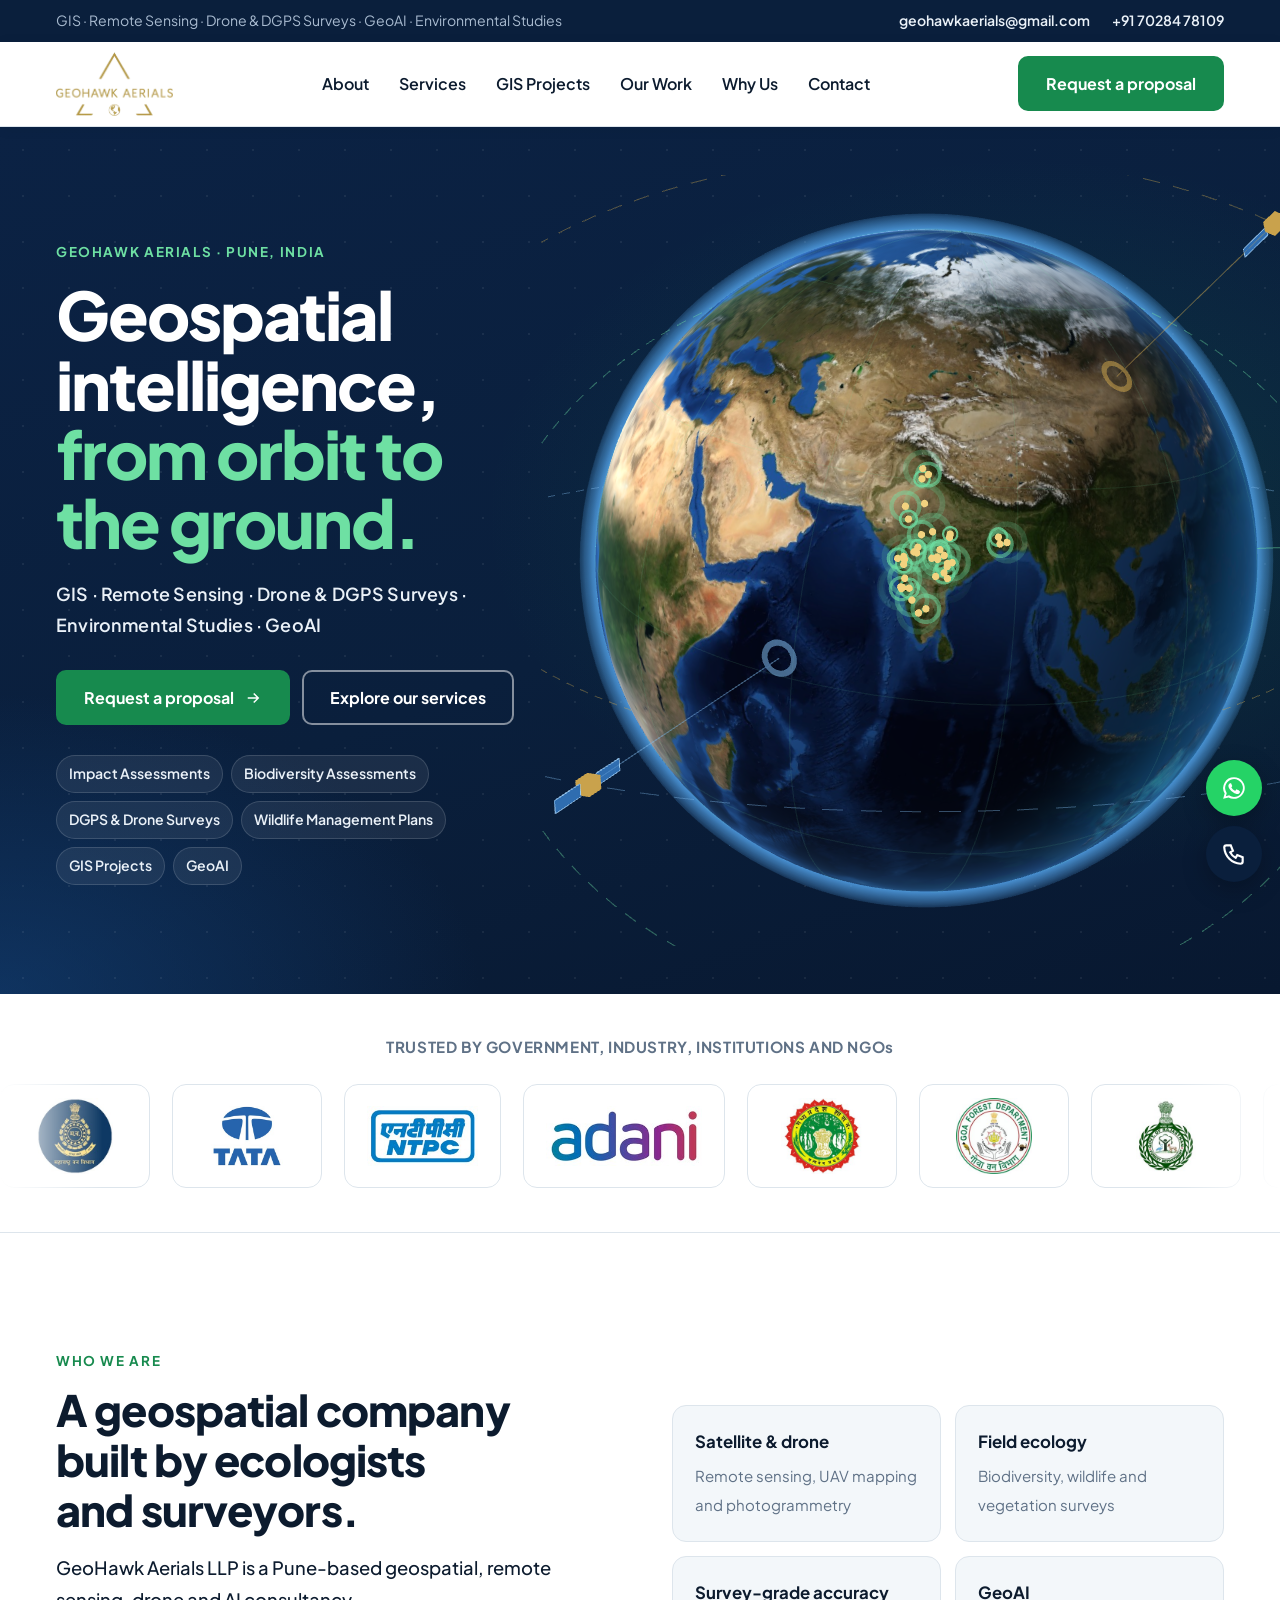
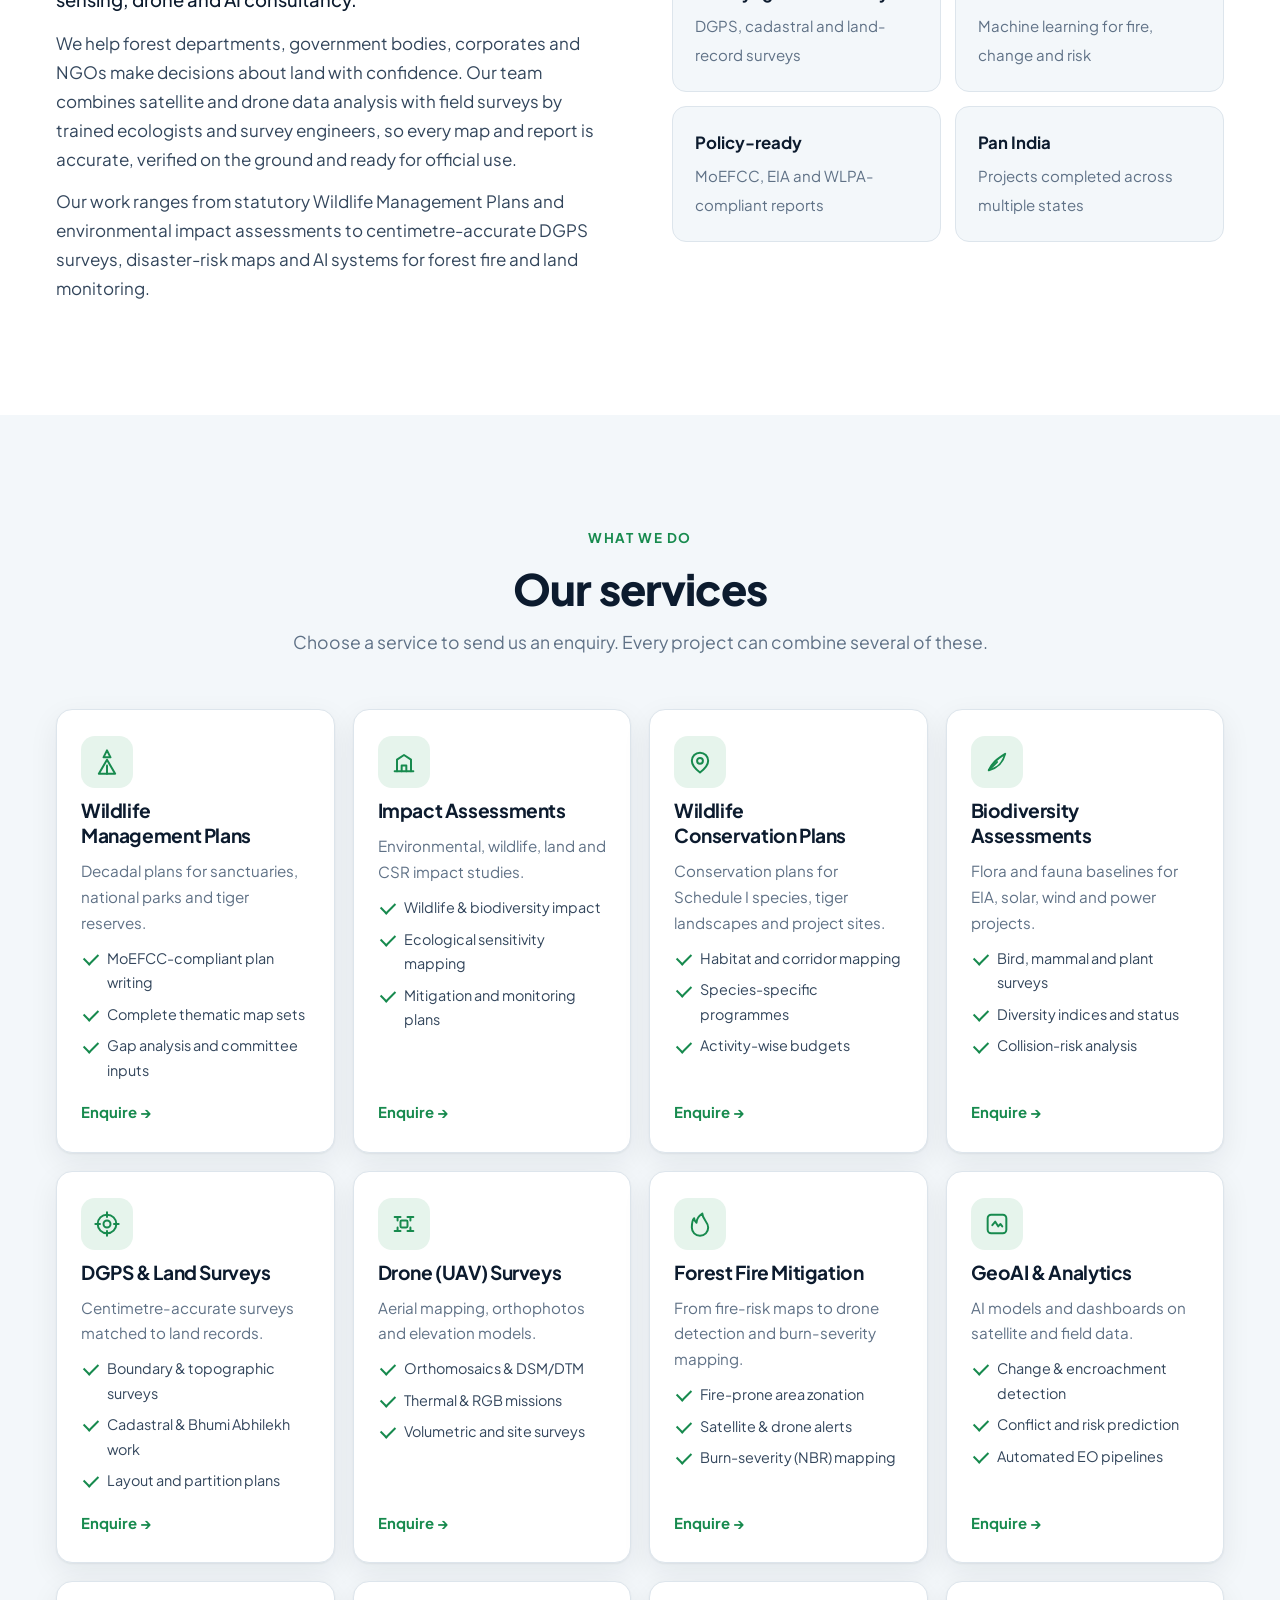
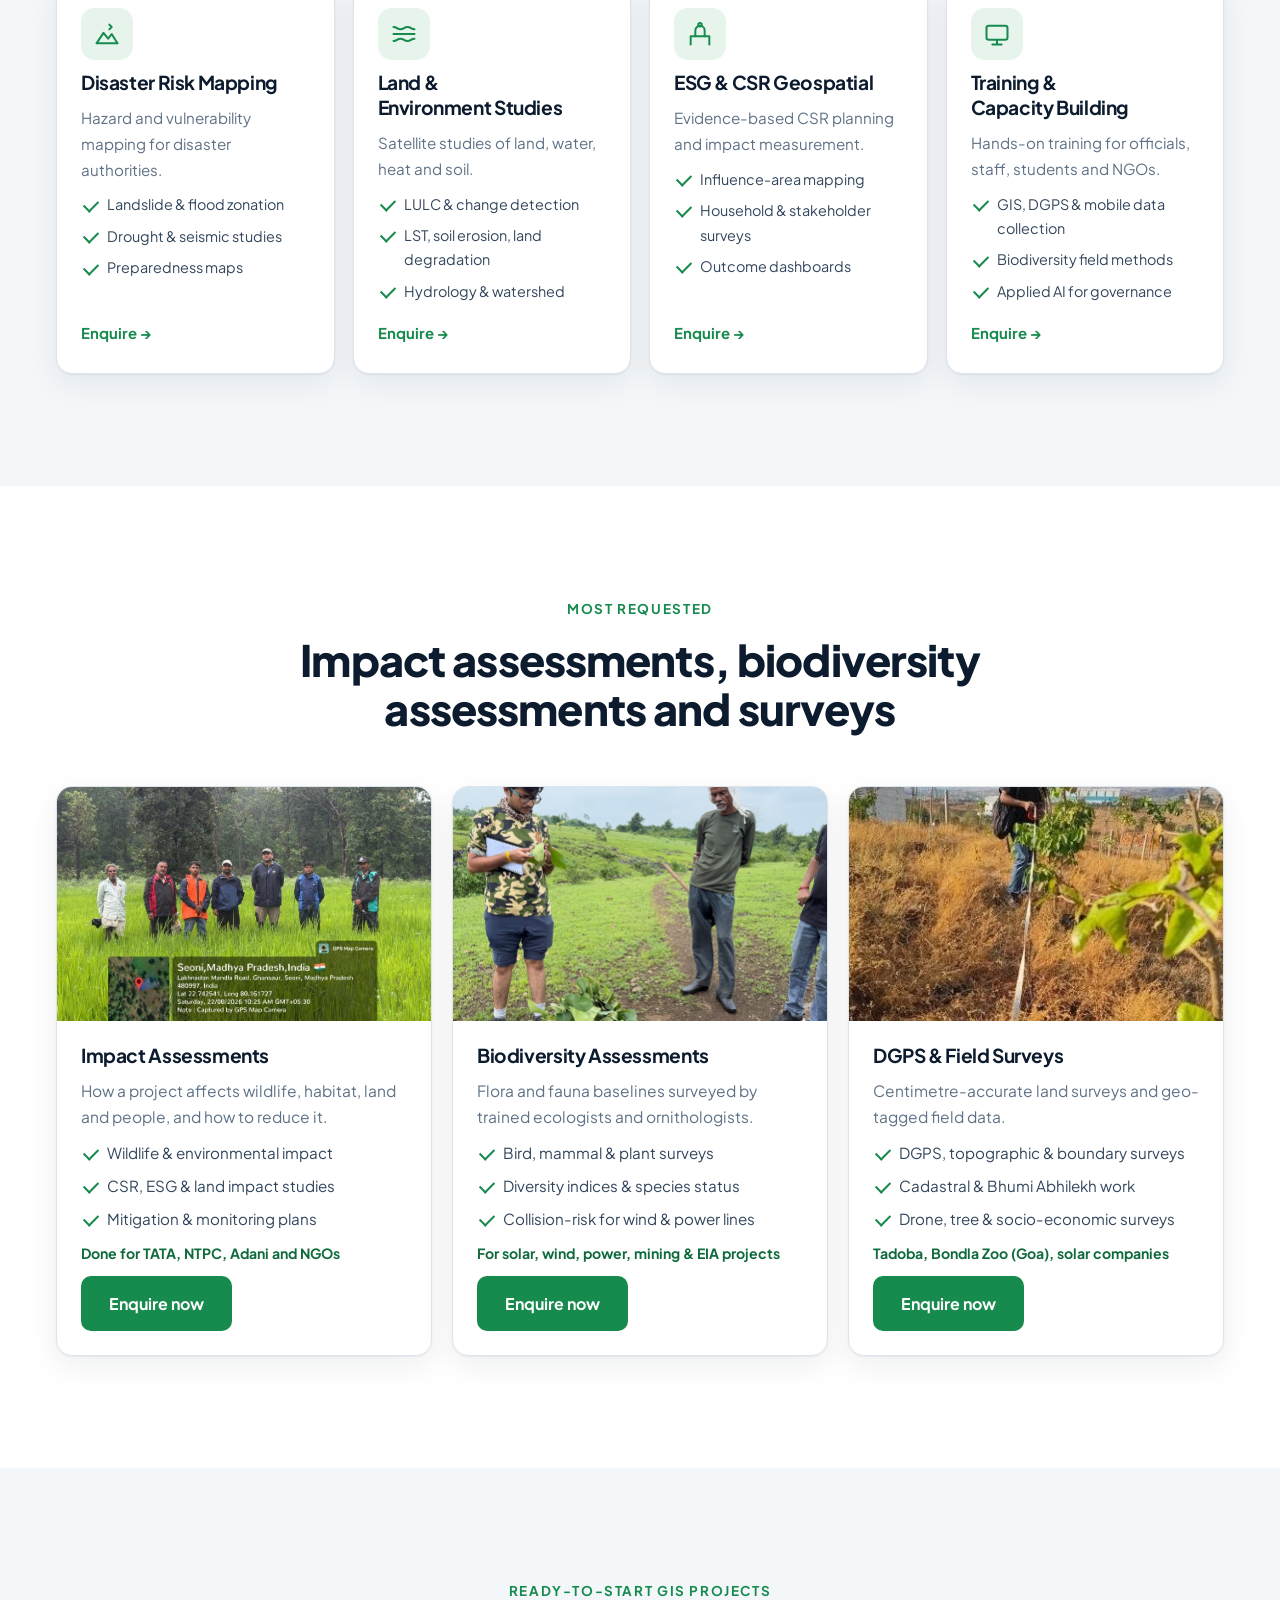
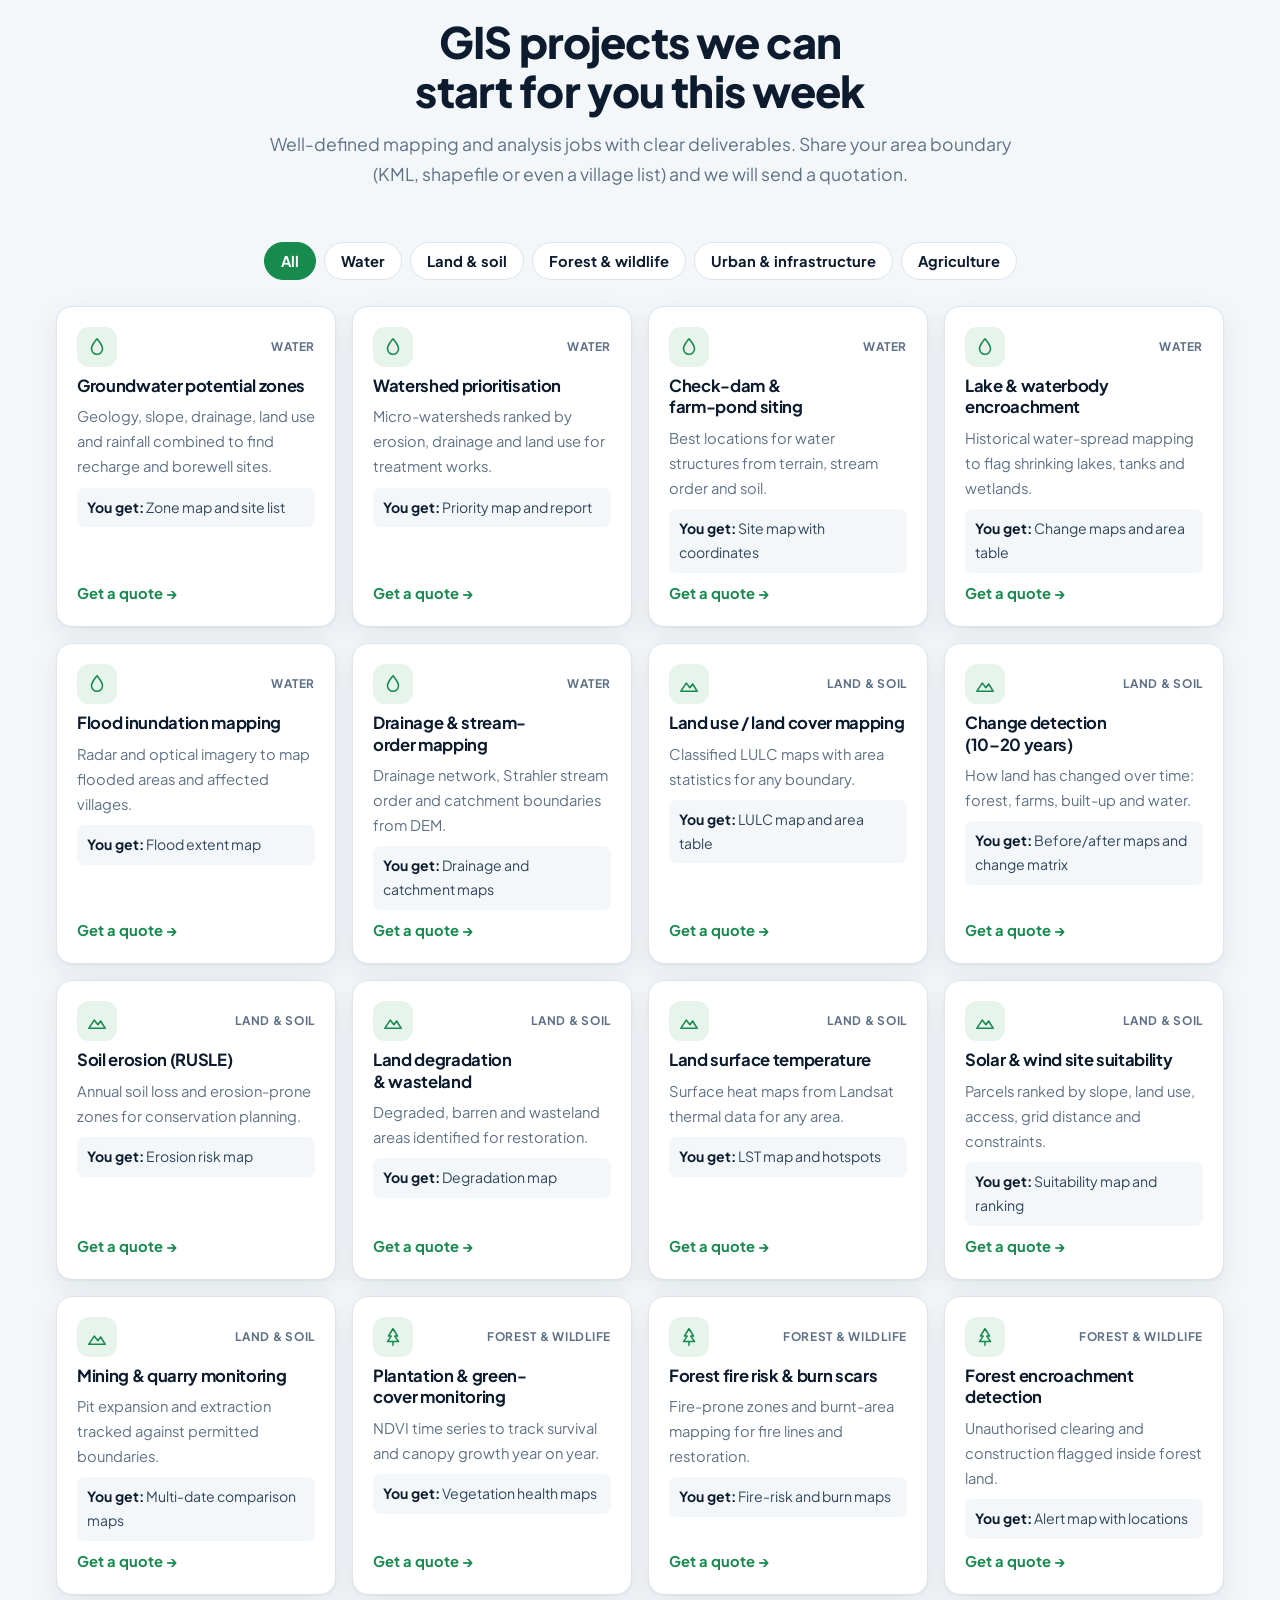
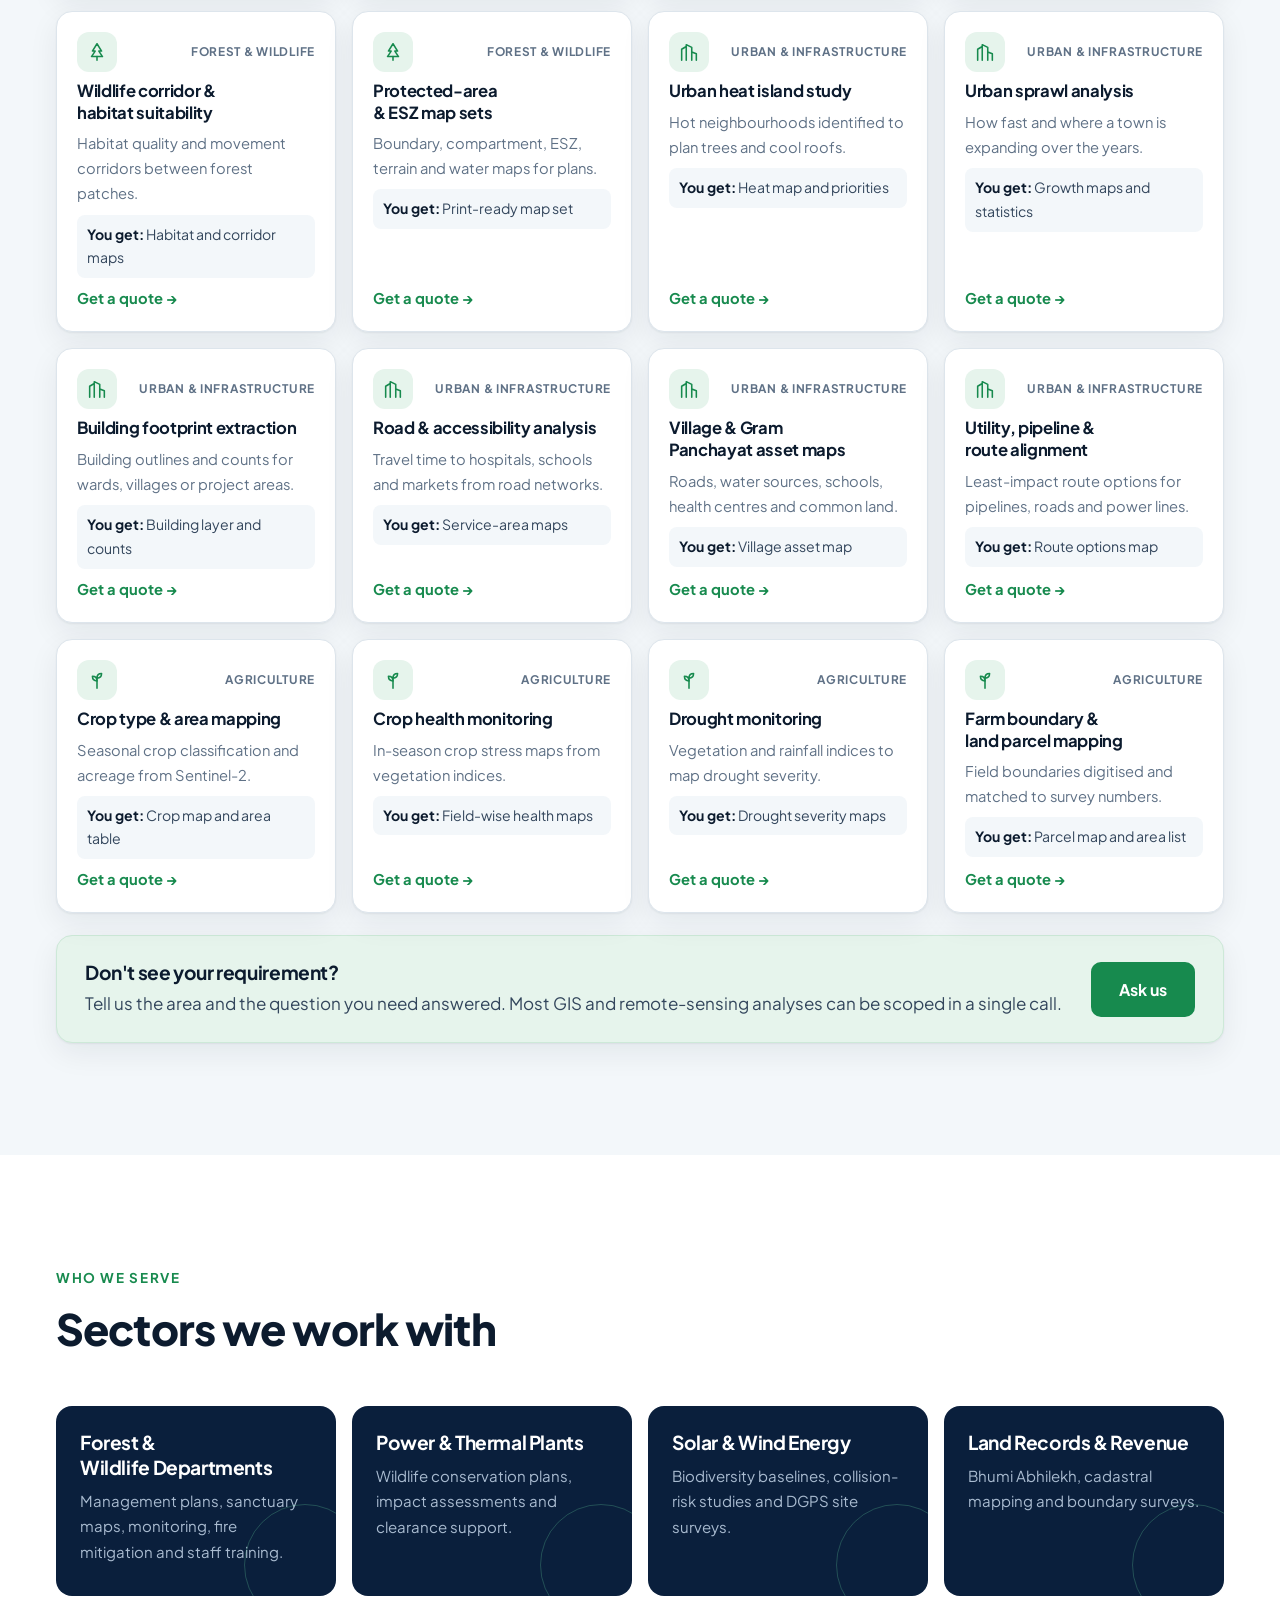
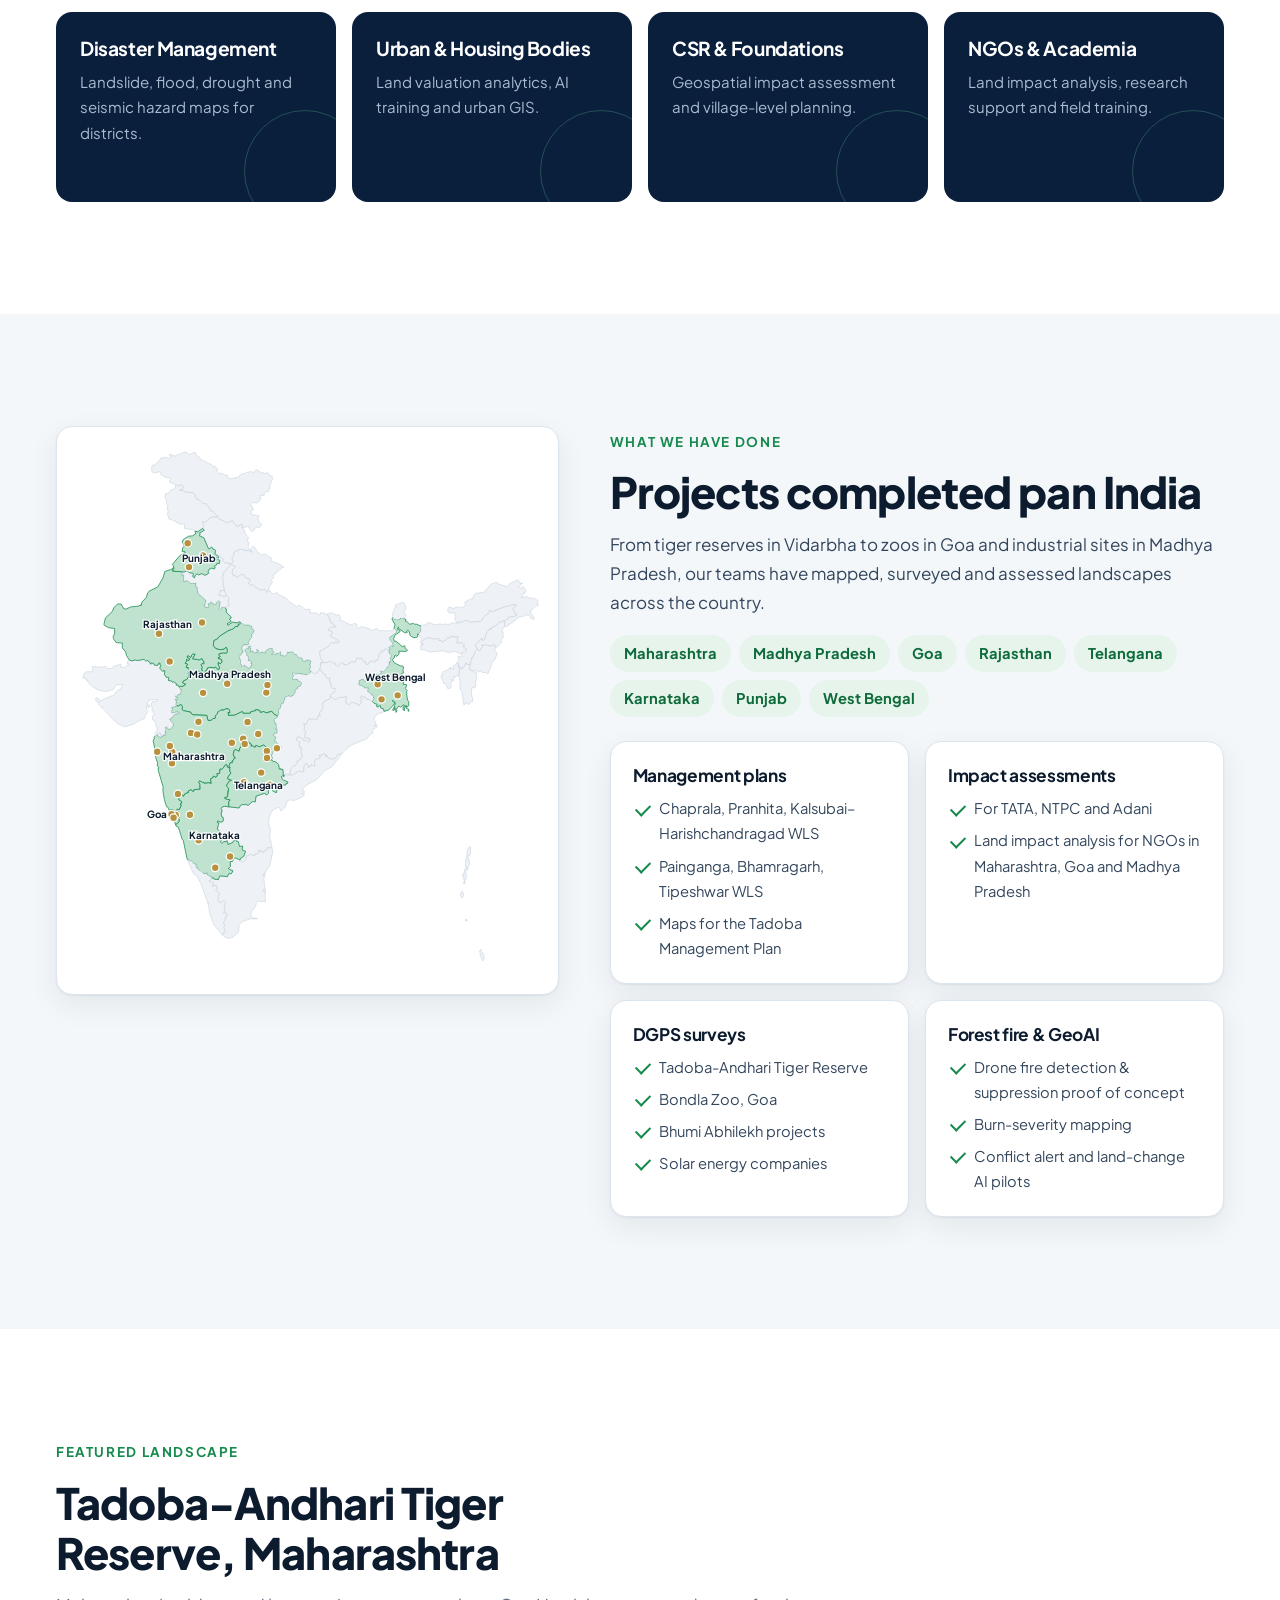
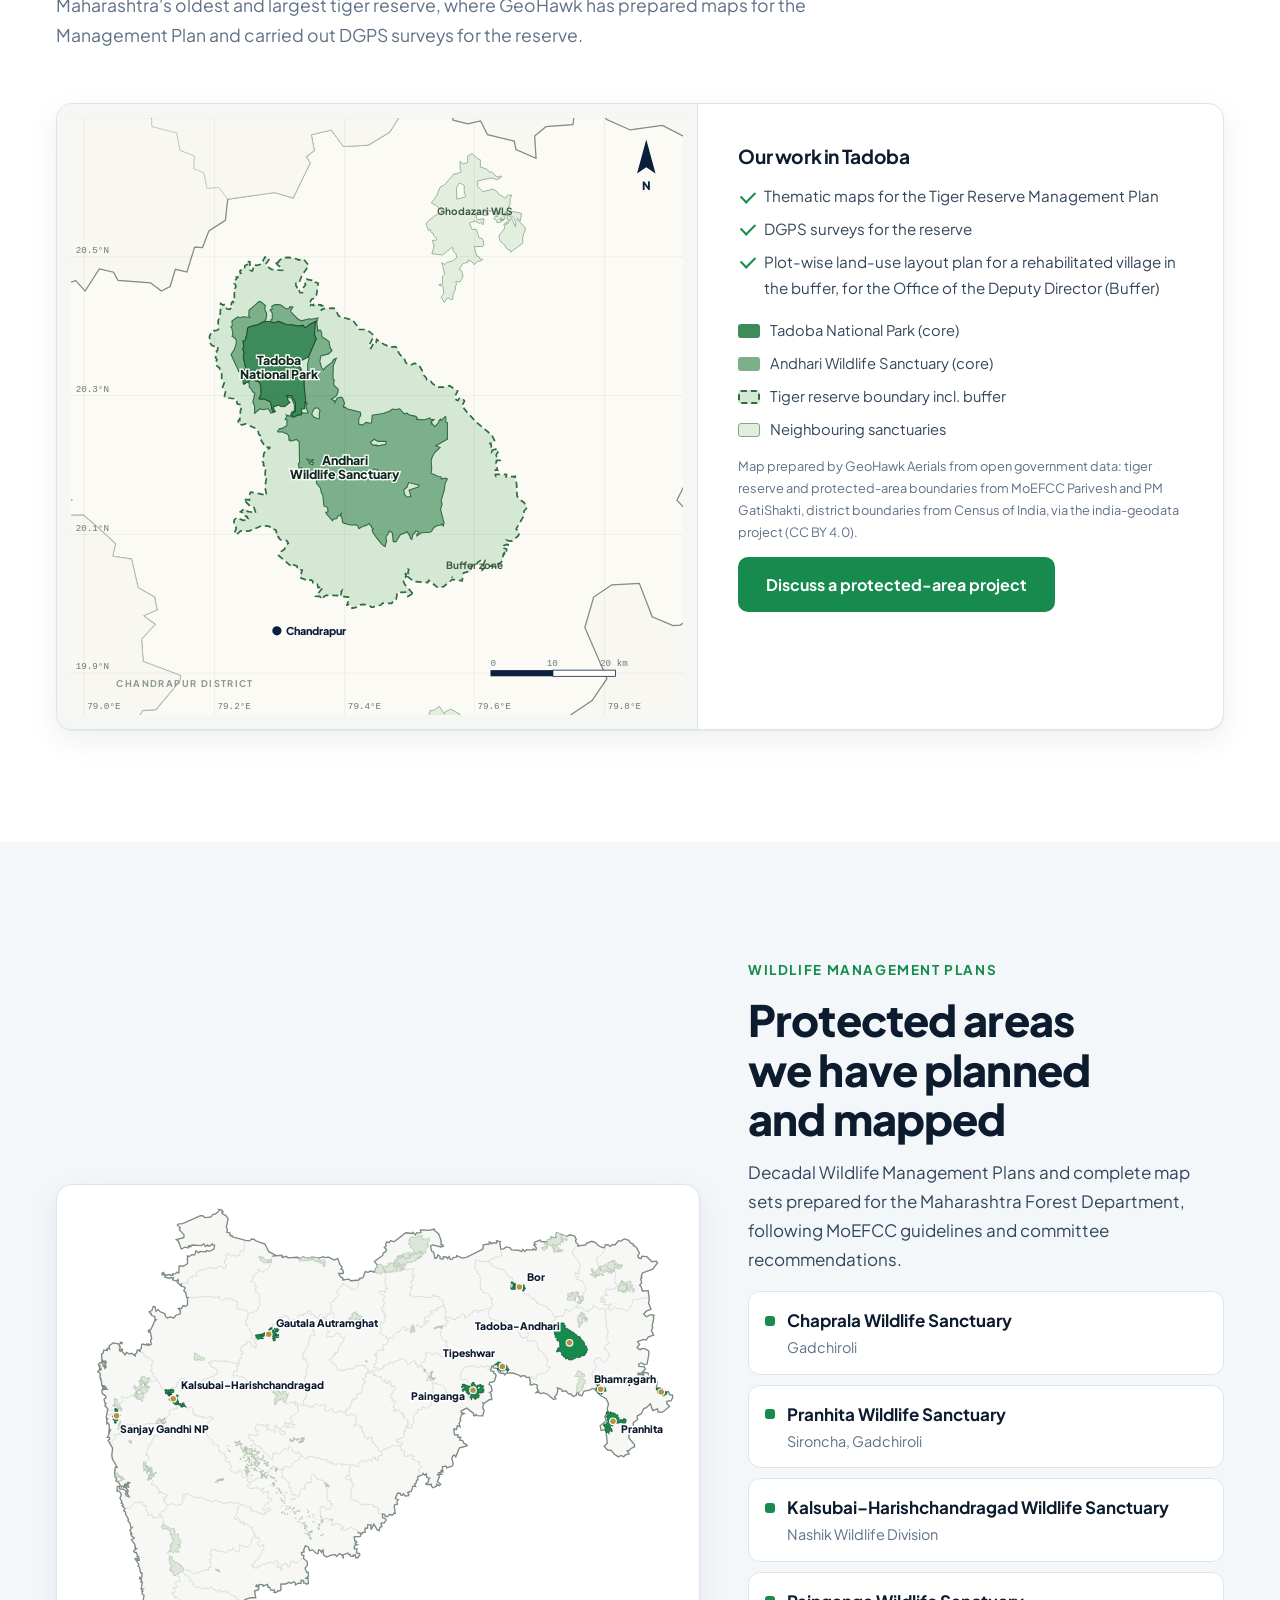
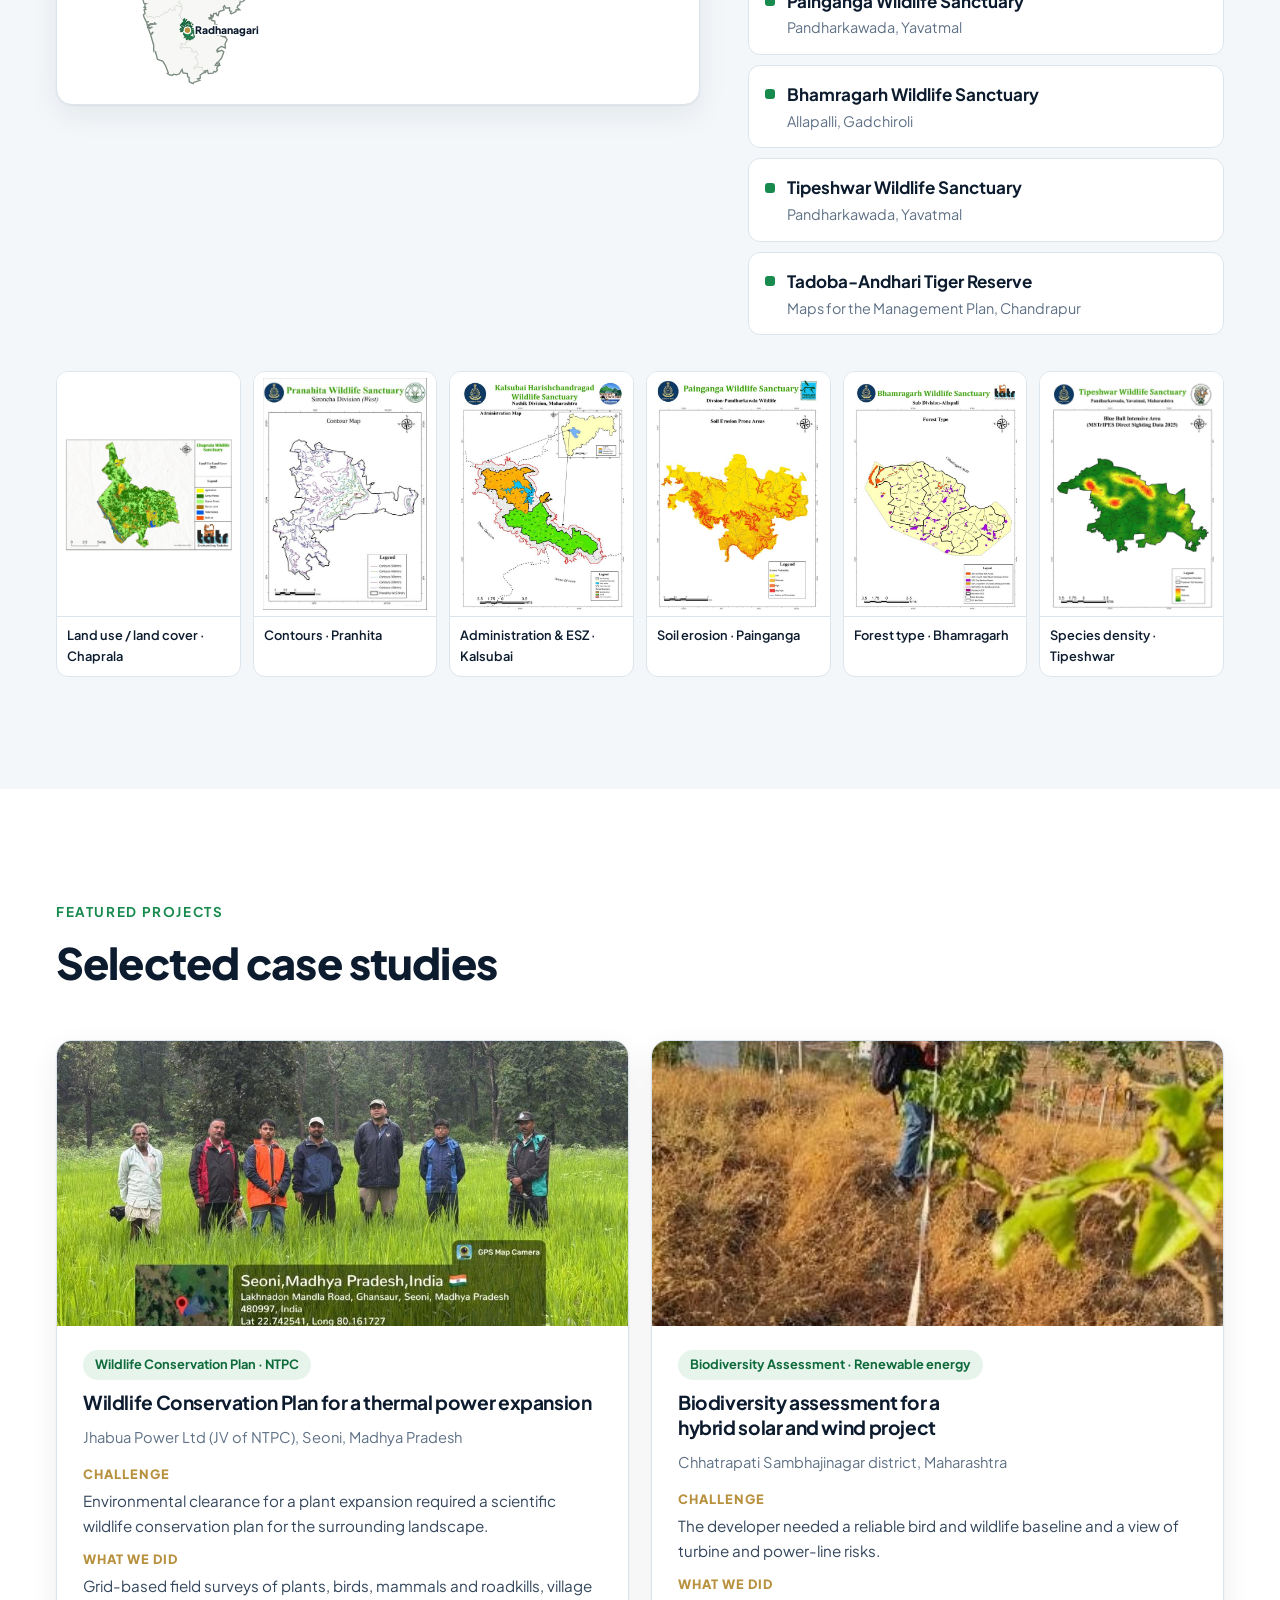
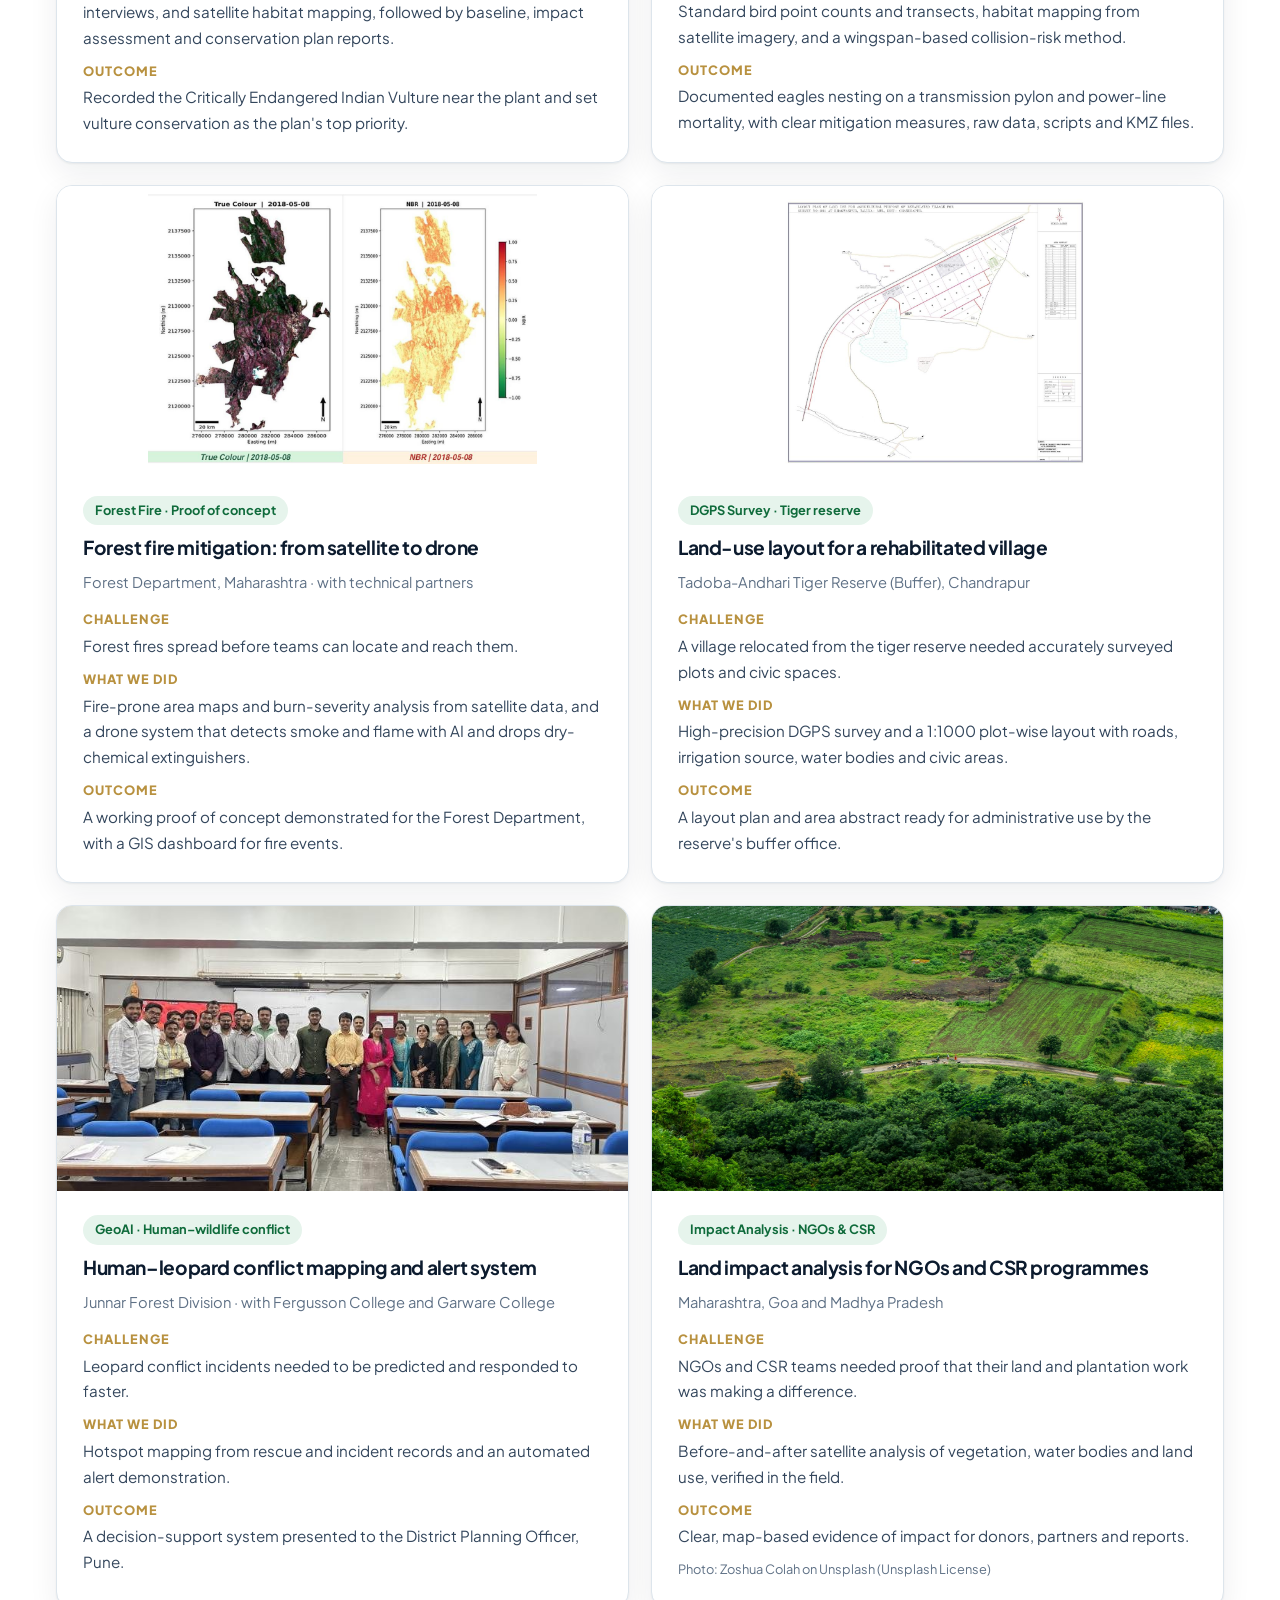
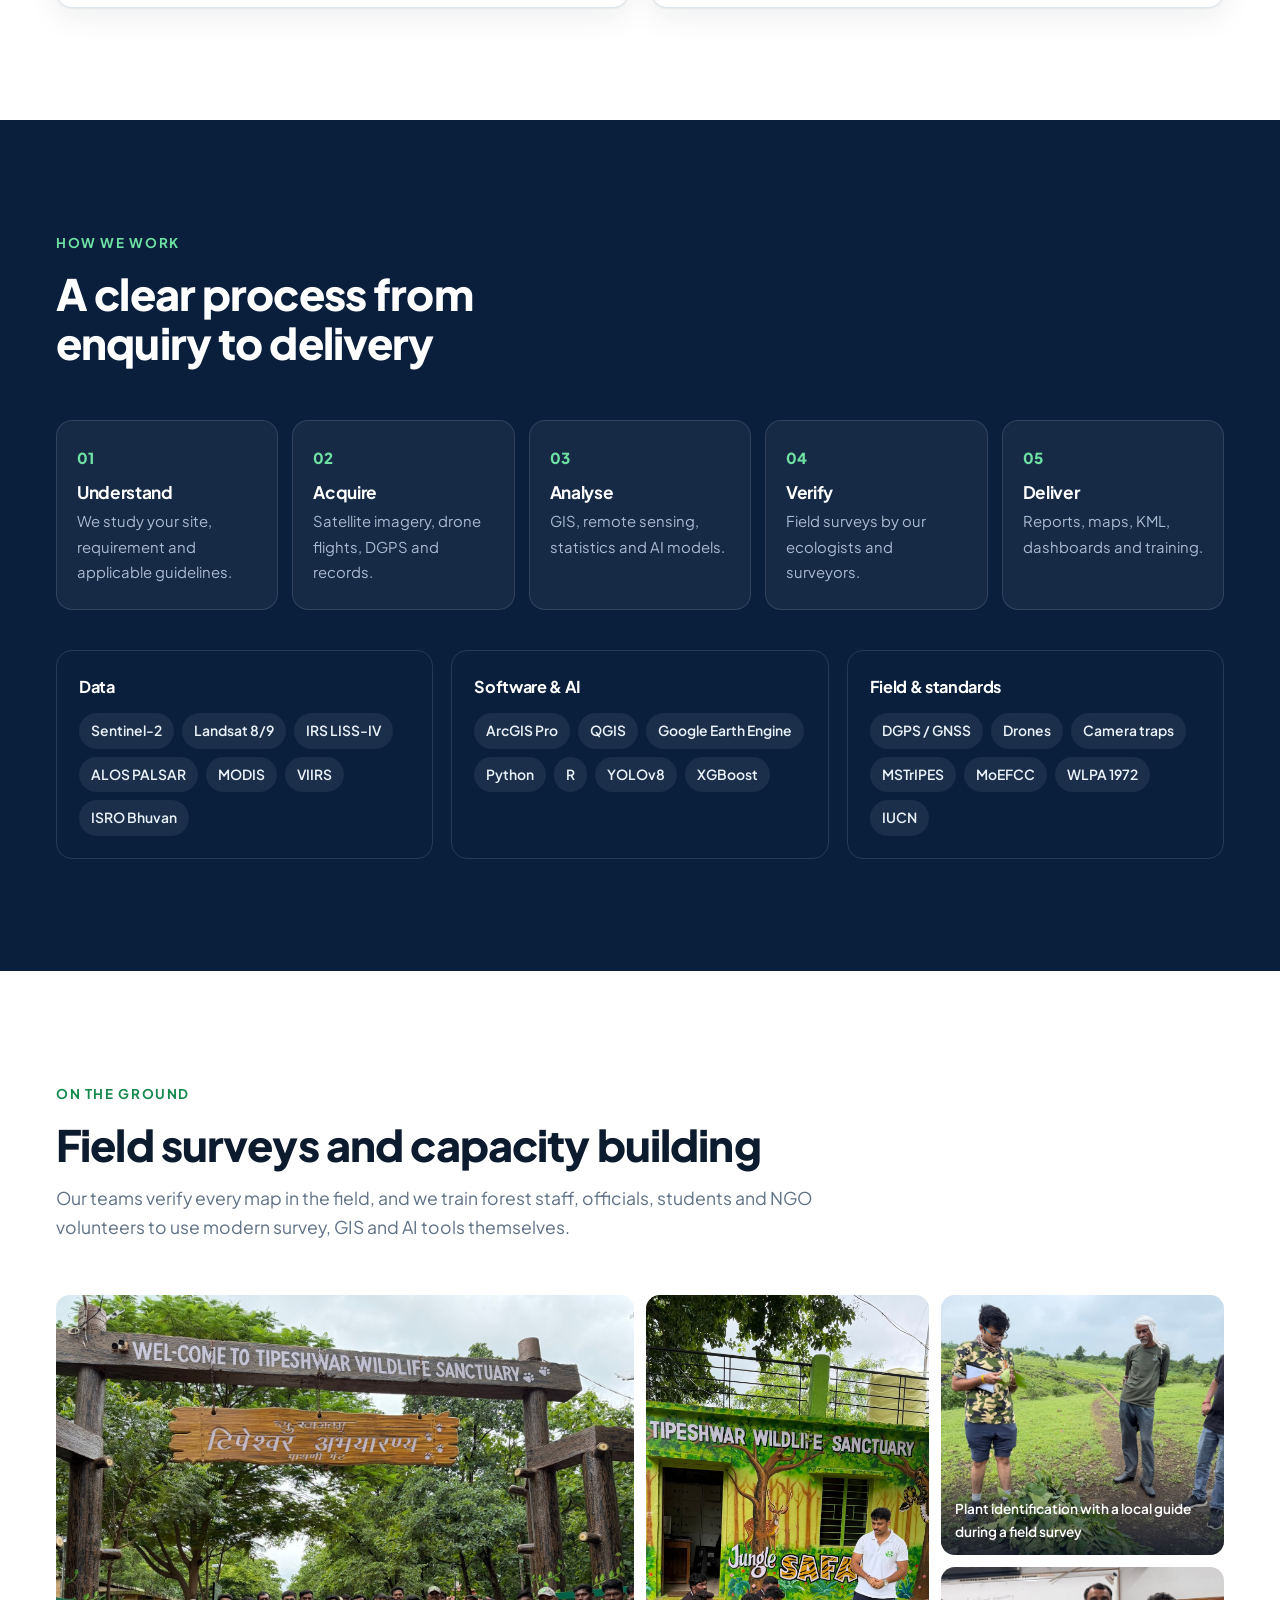
==== commit ce6e1804: "feat(codebase): import code from Website_2 (original clean release)" ====
--- a/index.html
+++ b/index.html
@@ -29,7 +29,7 @@
 <body>
 <div class="util"><div class="wrap">
   <span>GIS · Remote Sensing · Drone &amp; DGPS Surveys · GeoAI · Environmental Studies</span>
-  <span class="r"><a class="cfg-email" href="mailto:geohawkaerials@gmail.com">geohawkaerials@gmail.com</a><a class="cfg-phone" href="tel:+917028478109">+91 70284 78109</a></span>
+  <span class="r"><a href="mailto:geohawkaerials@gmail.com">geohawkaerials@gmail.com</a><a href="tel:+917028478109">+91 70284 78109</a></span>
 </div></div>
 
 <header class="top">
@@ -62,10 +62,8 @@
       <div class="caps"><a href="#impact">Impact Assessments</a><a href="#biodiversity">Biodiversity Assessments</a><a href="#surveys">DGPS &amp; Drone Surveys</a><a href="#plans">Wildlife Management Plans</a><a href="#gis">GIS Projects</a><a href="#services">GeoAI</a></div>
     </div>
     <div class="globe" id="stage">
-      <div class="css-globe" id="cssGlobe" style="background-image:url([data-uri]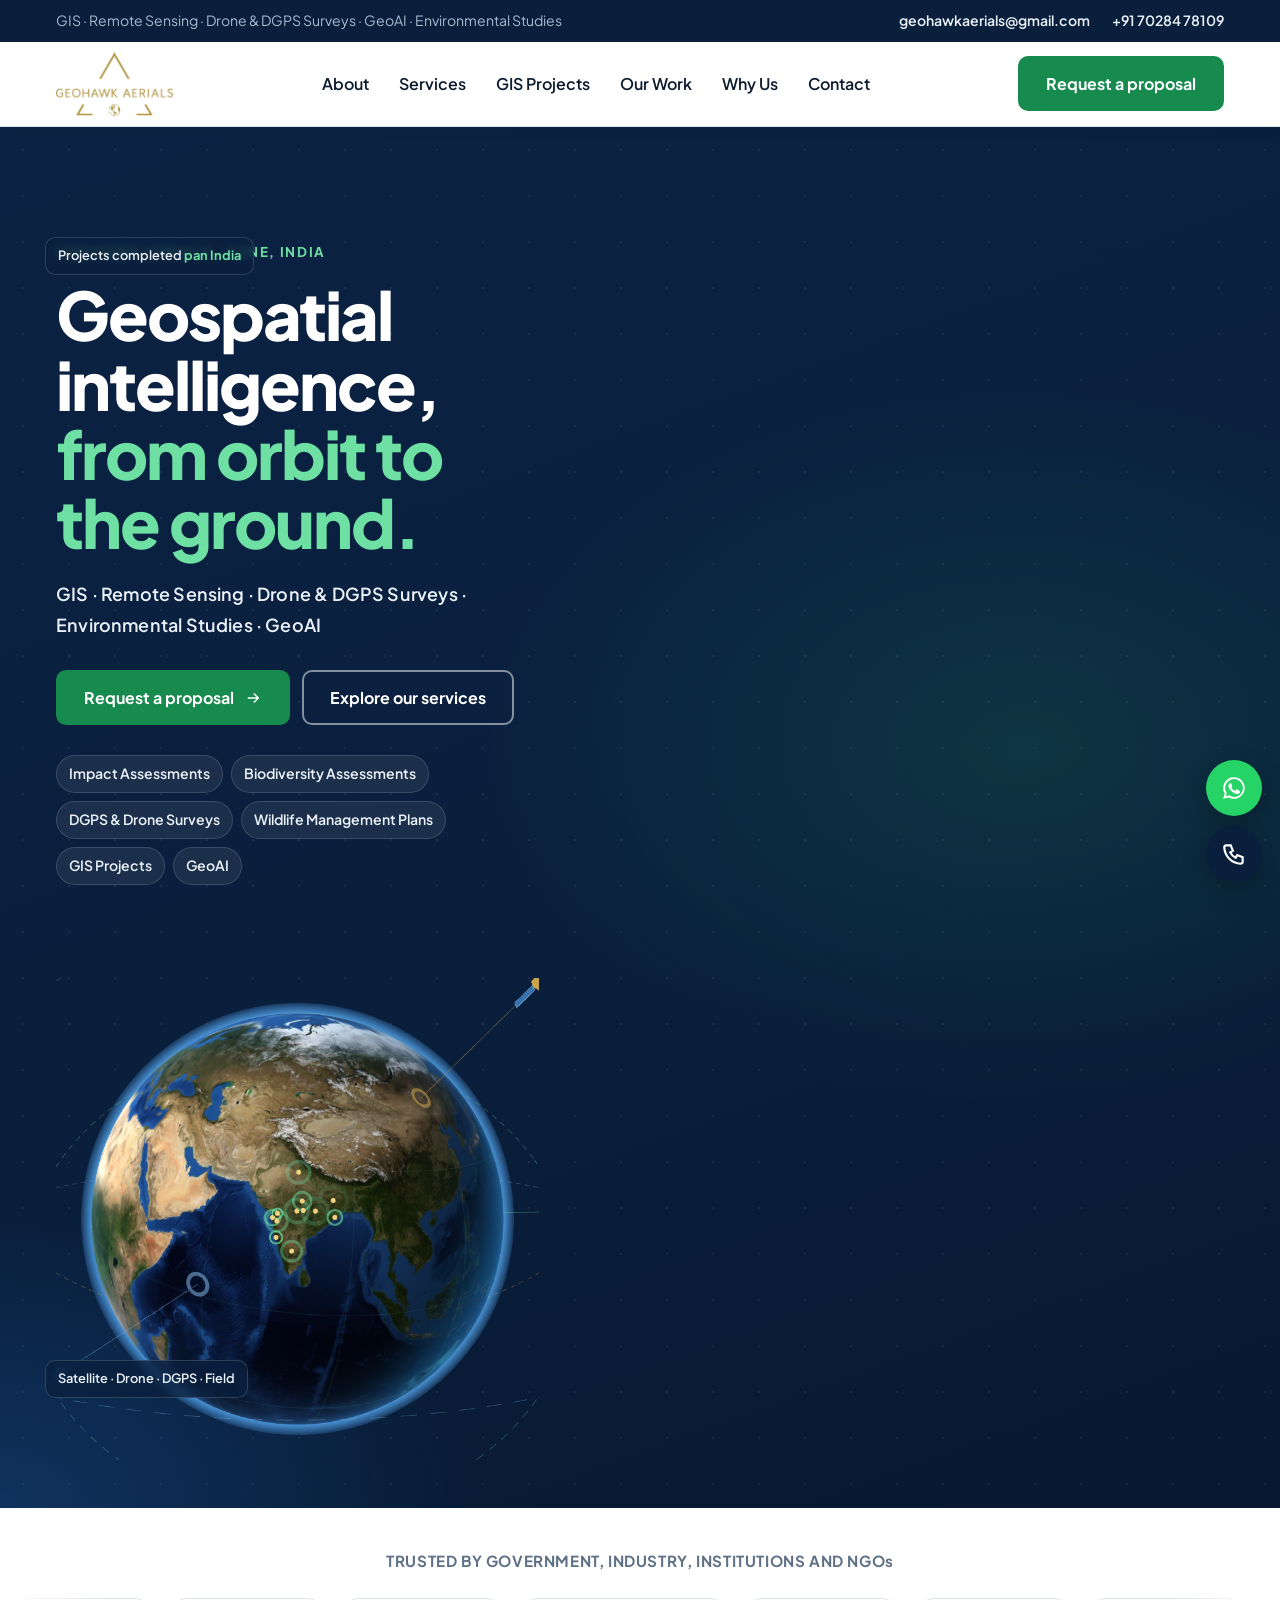
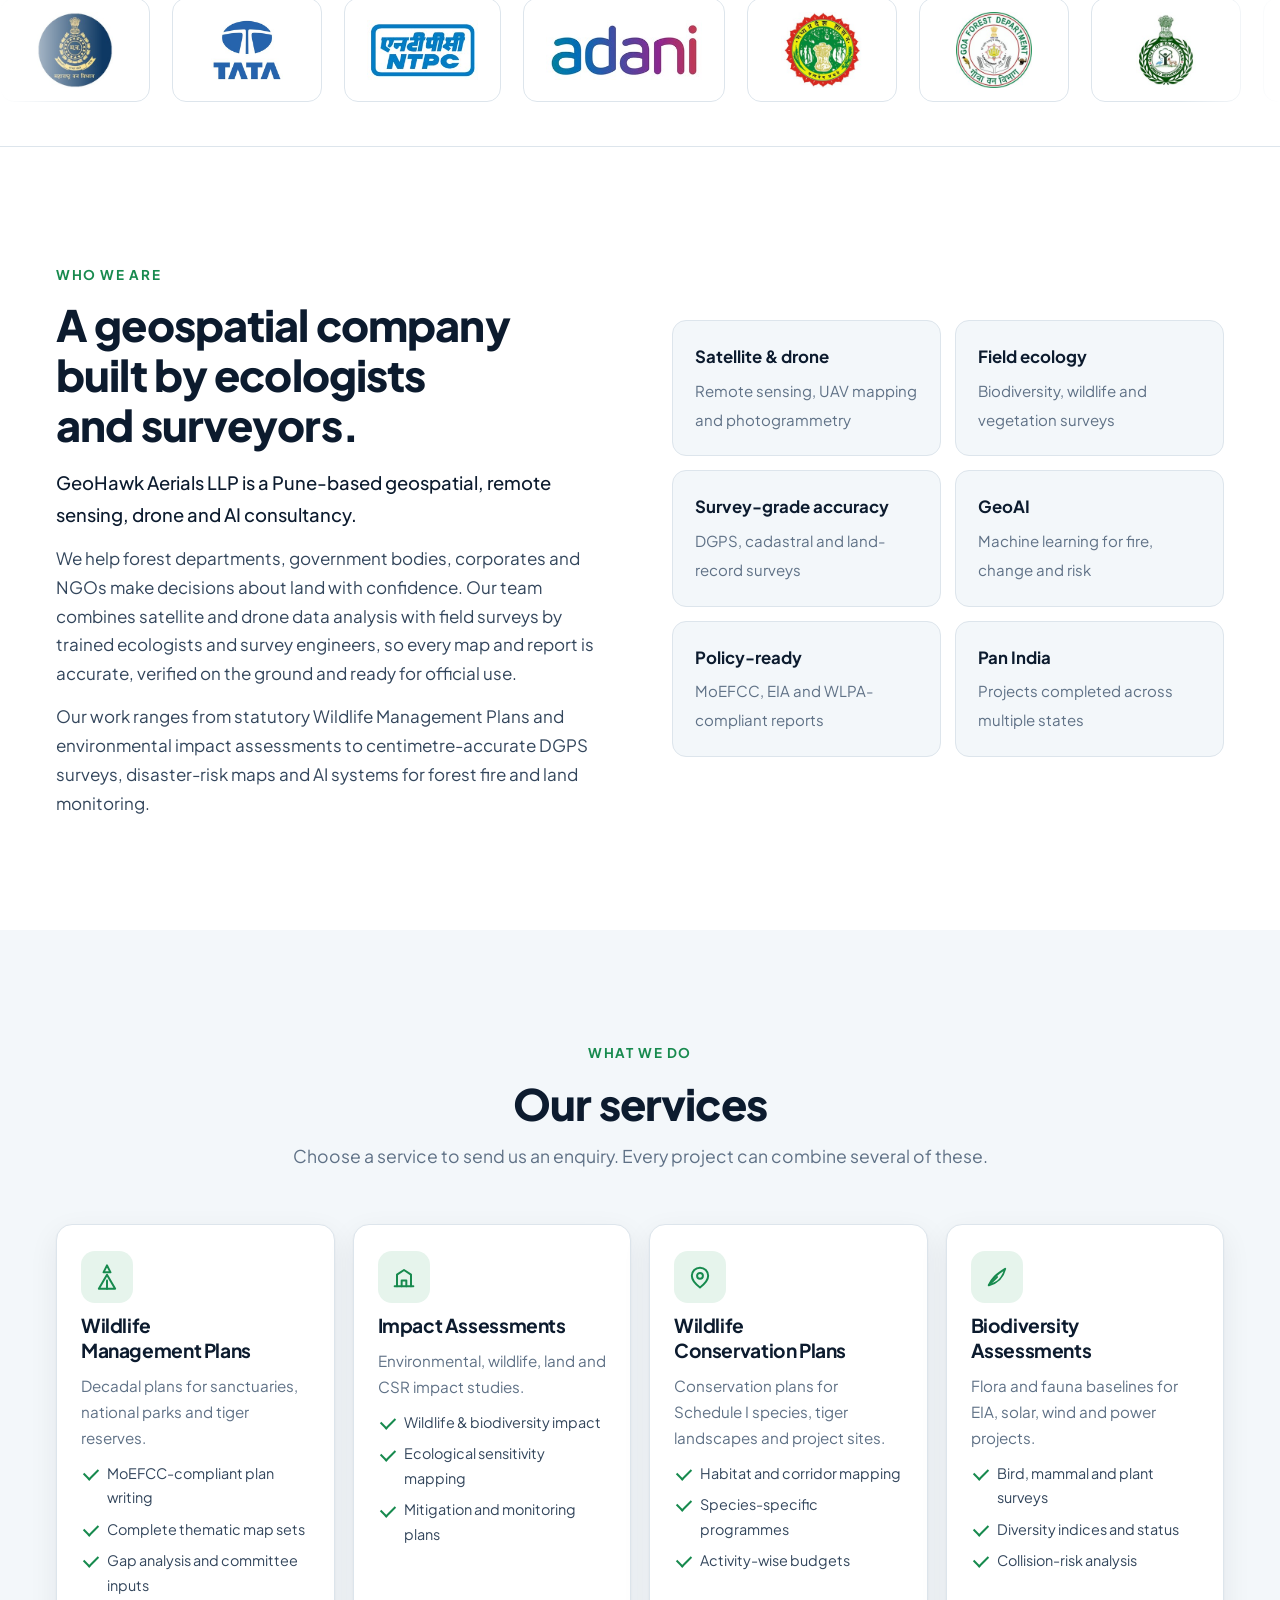
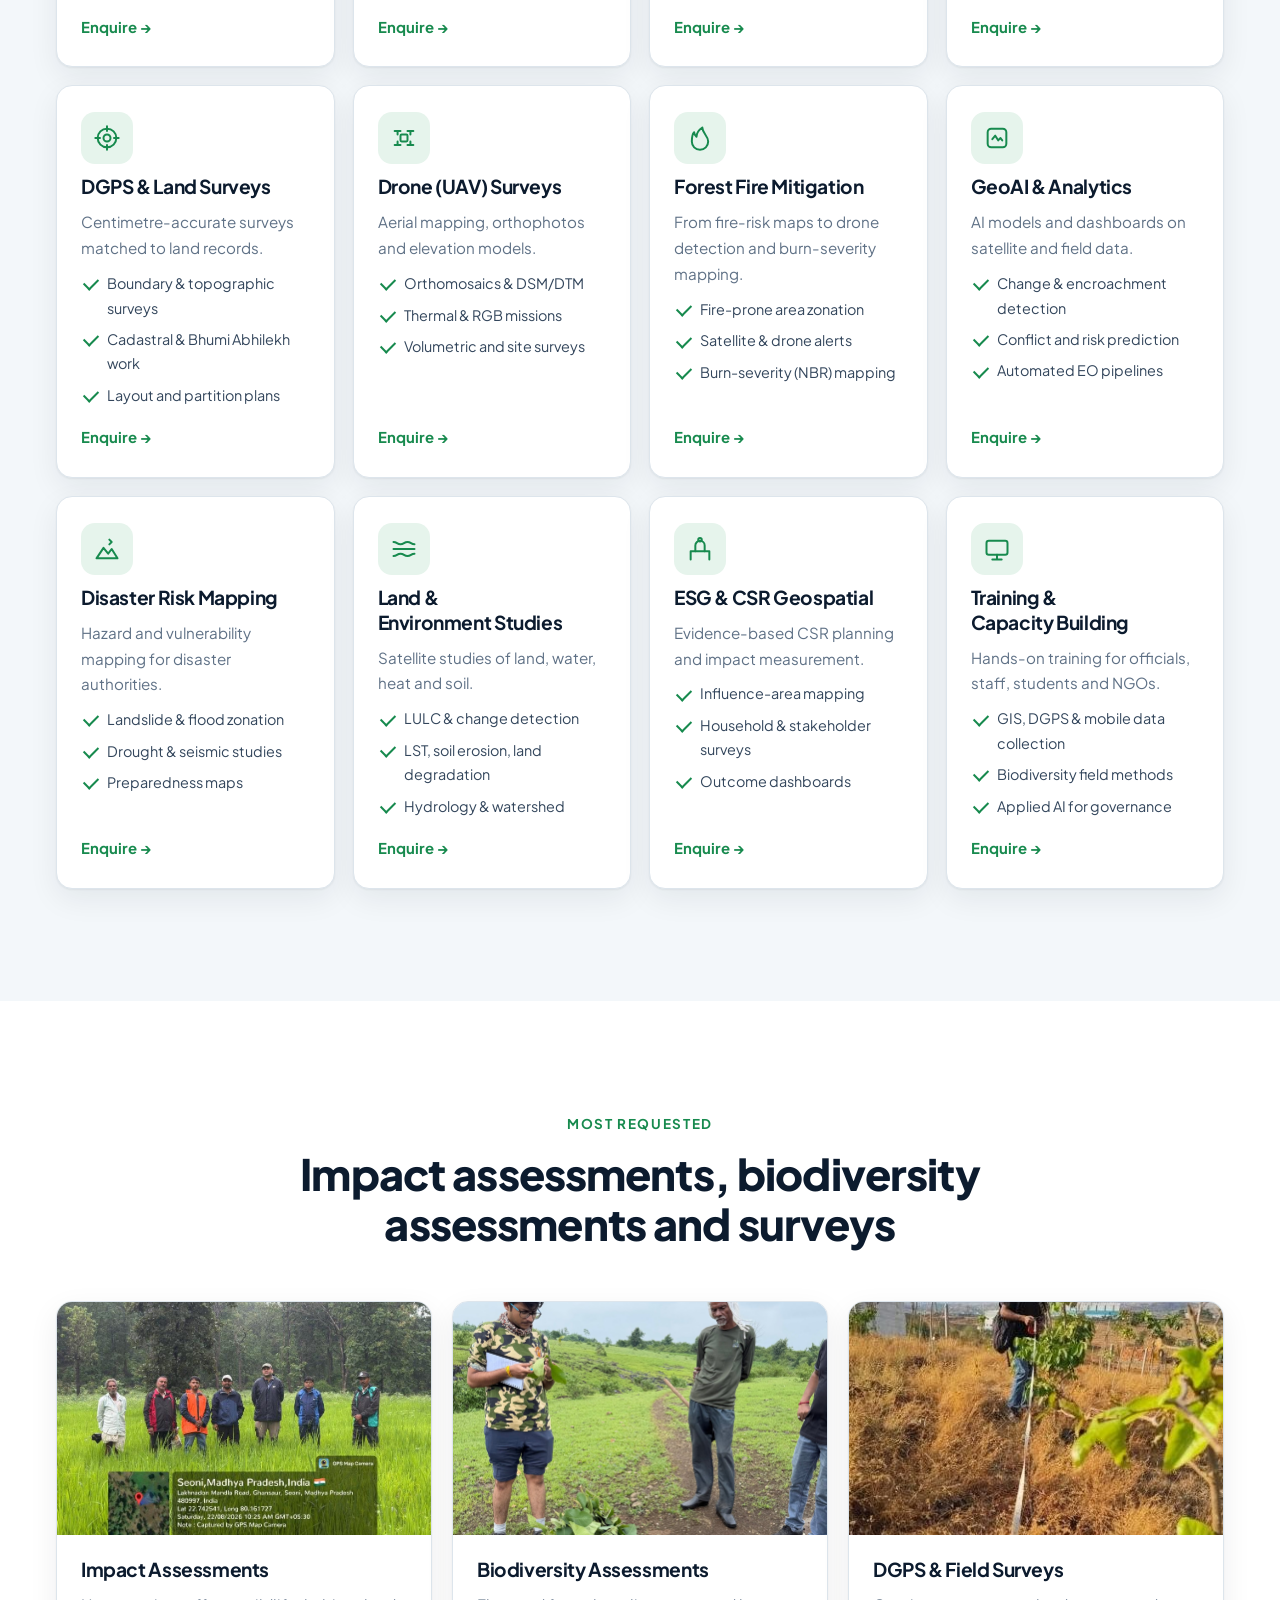
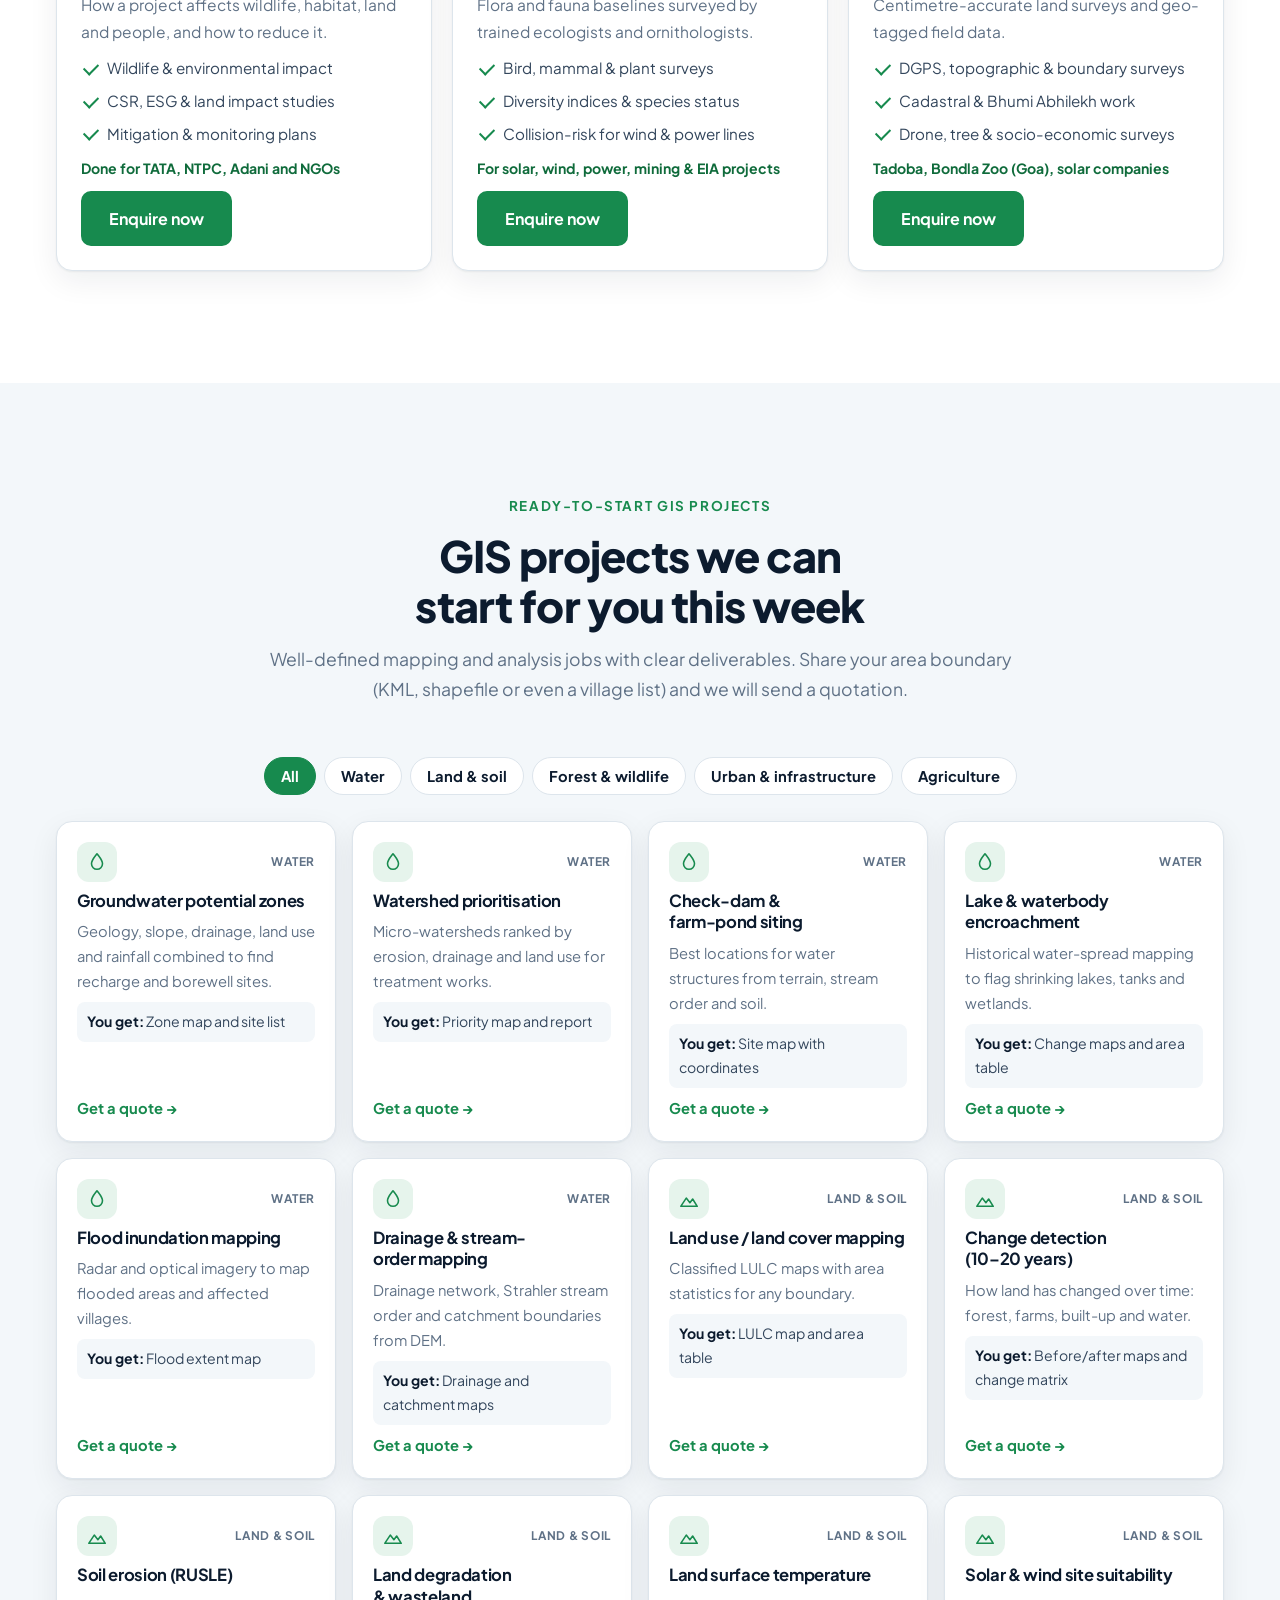
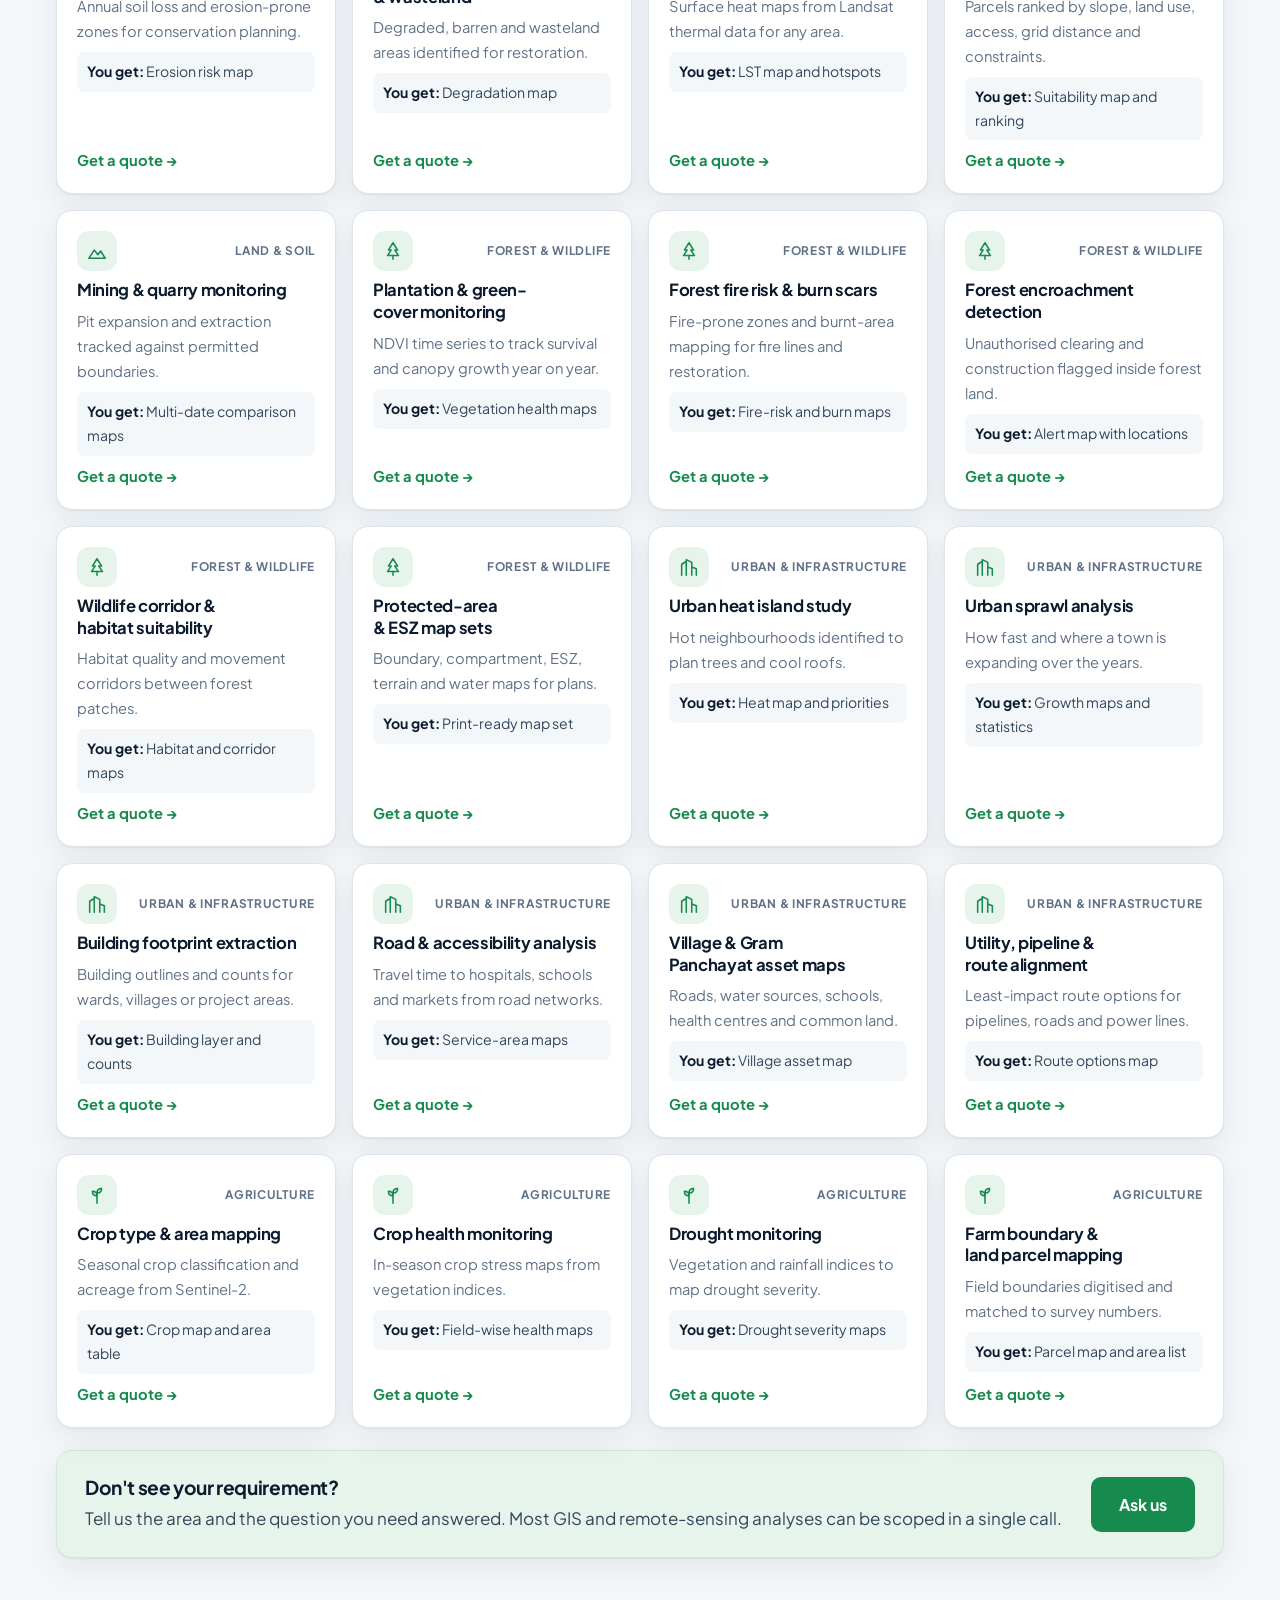
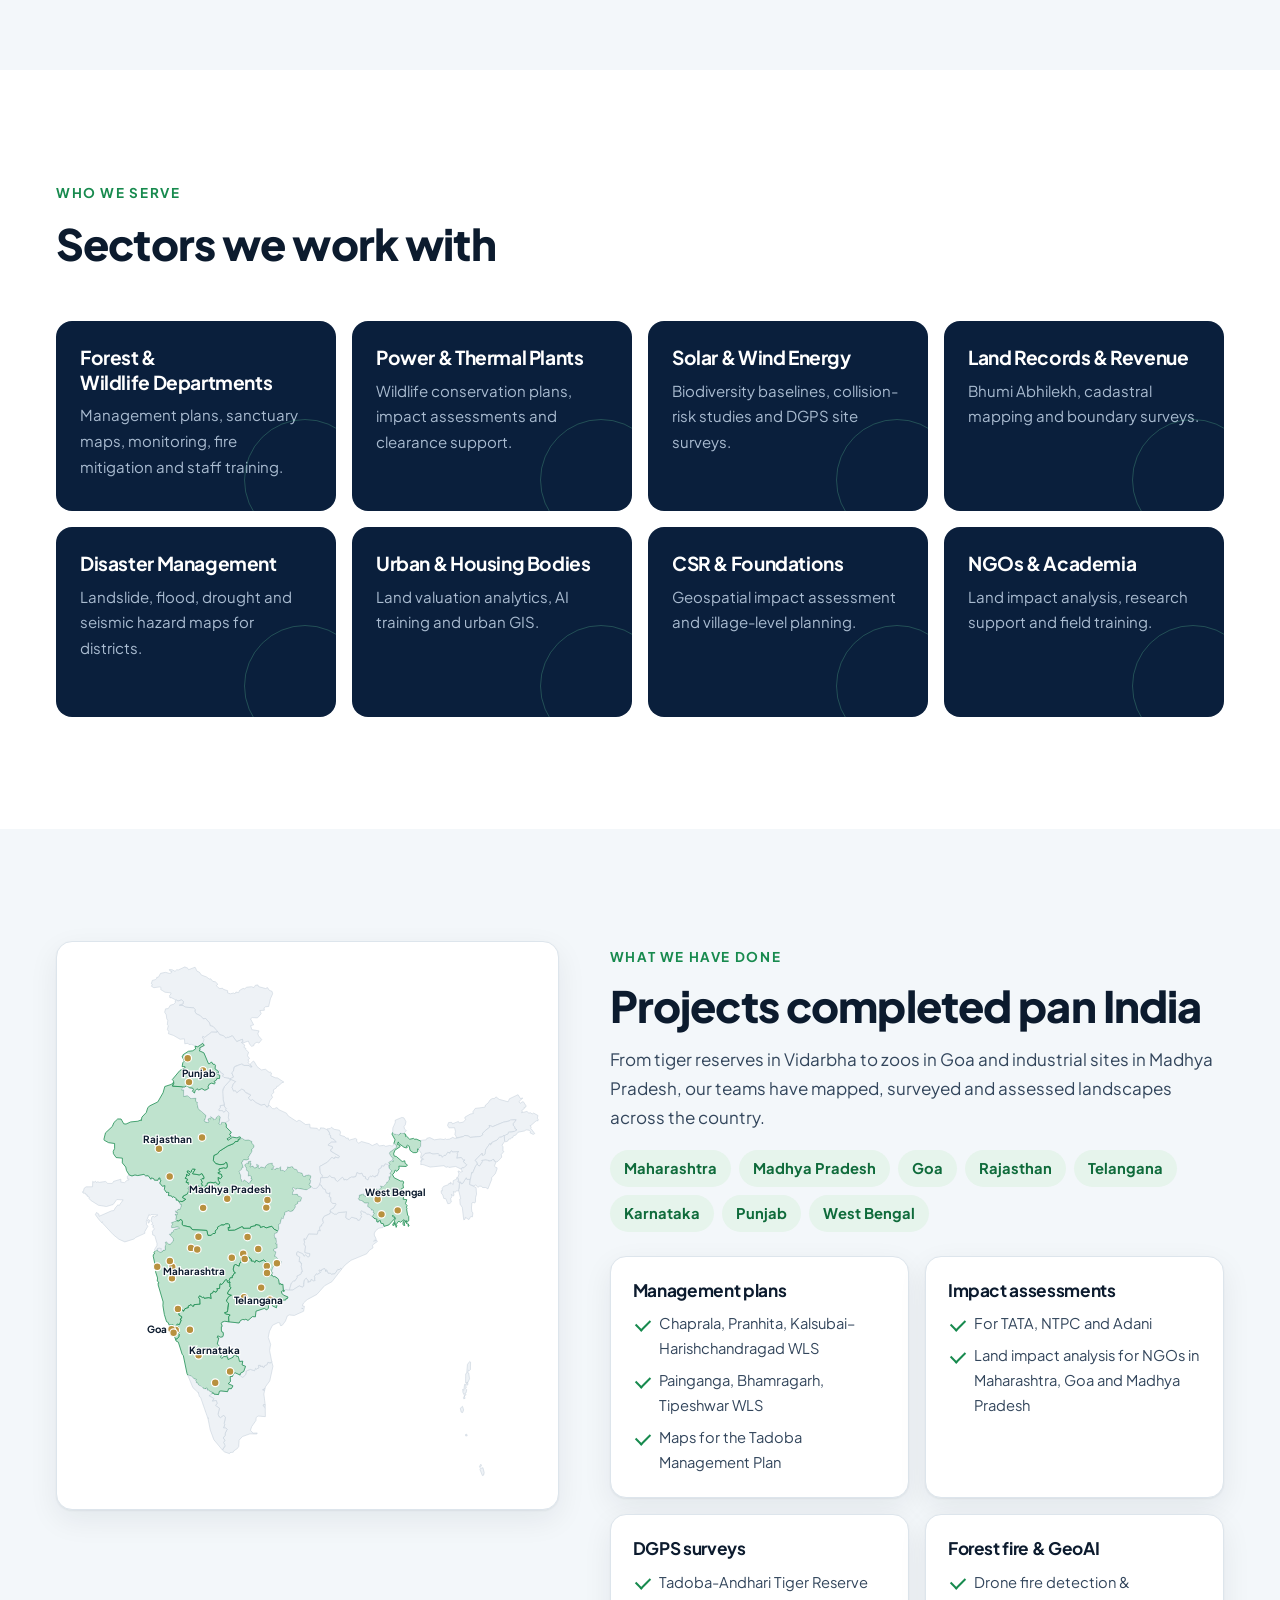
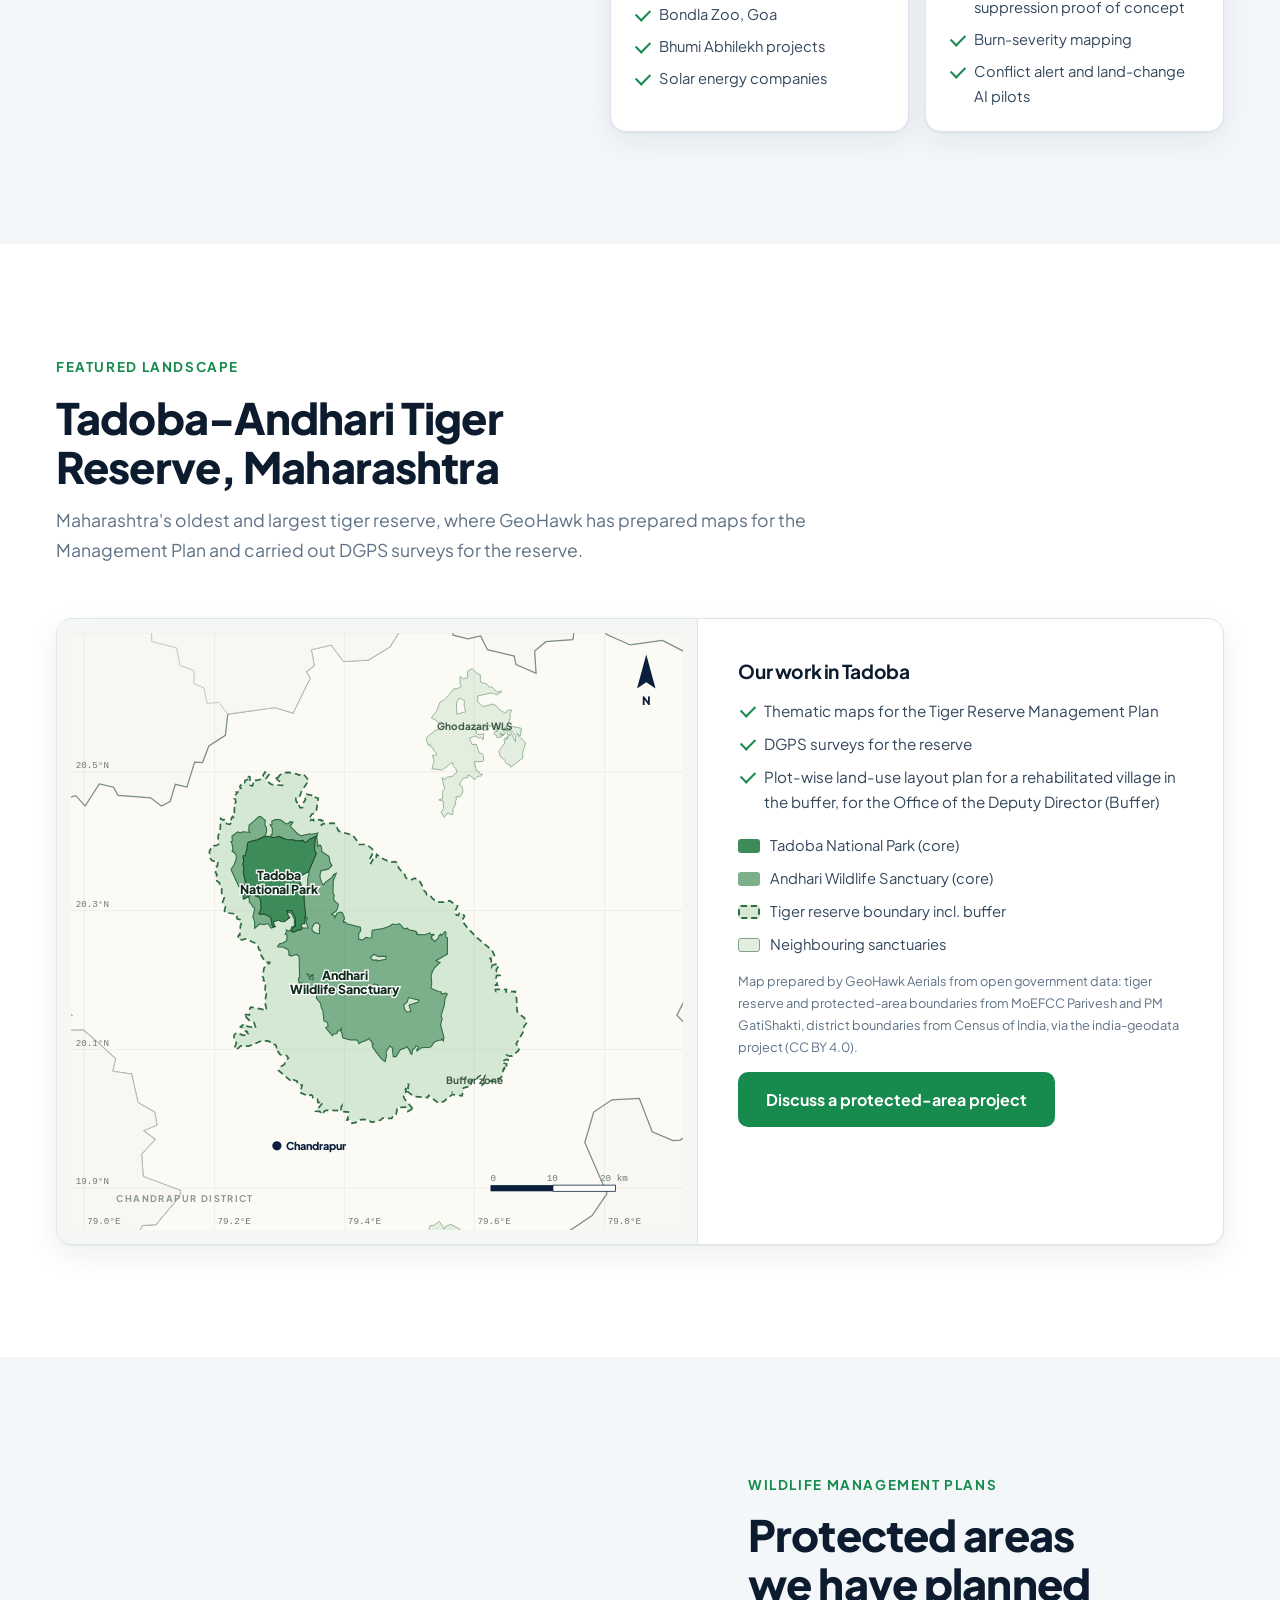
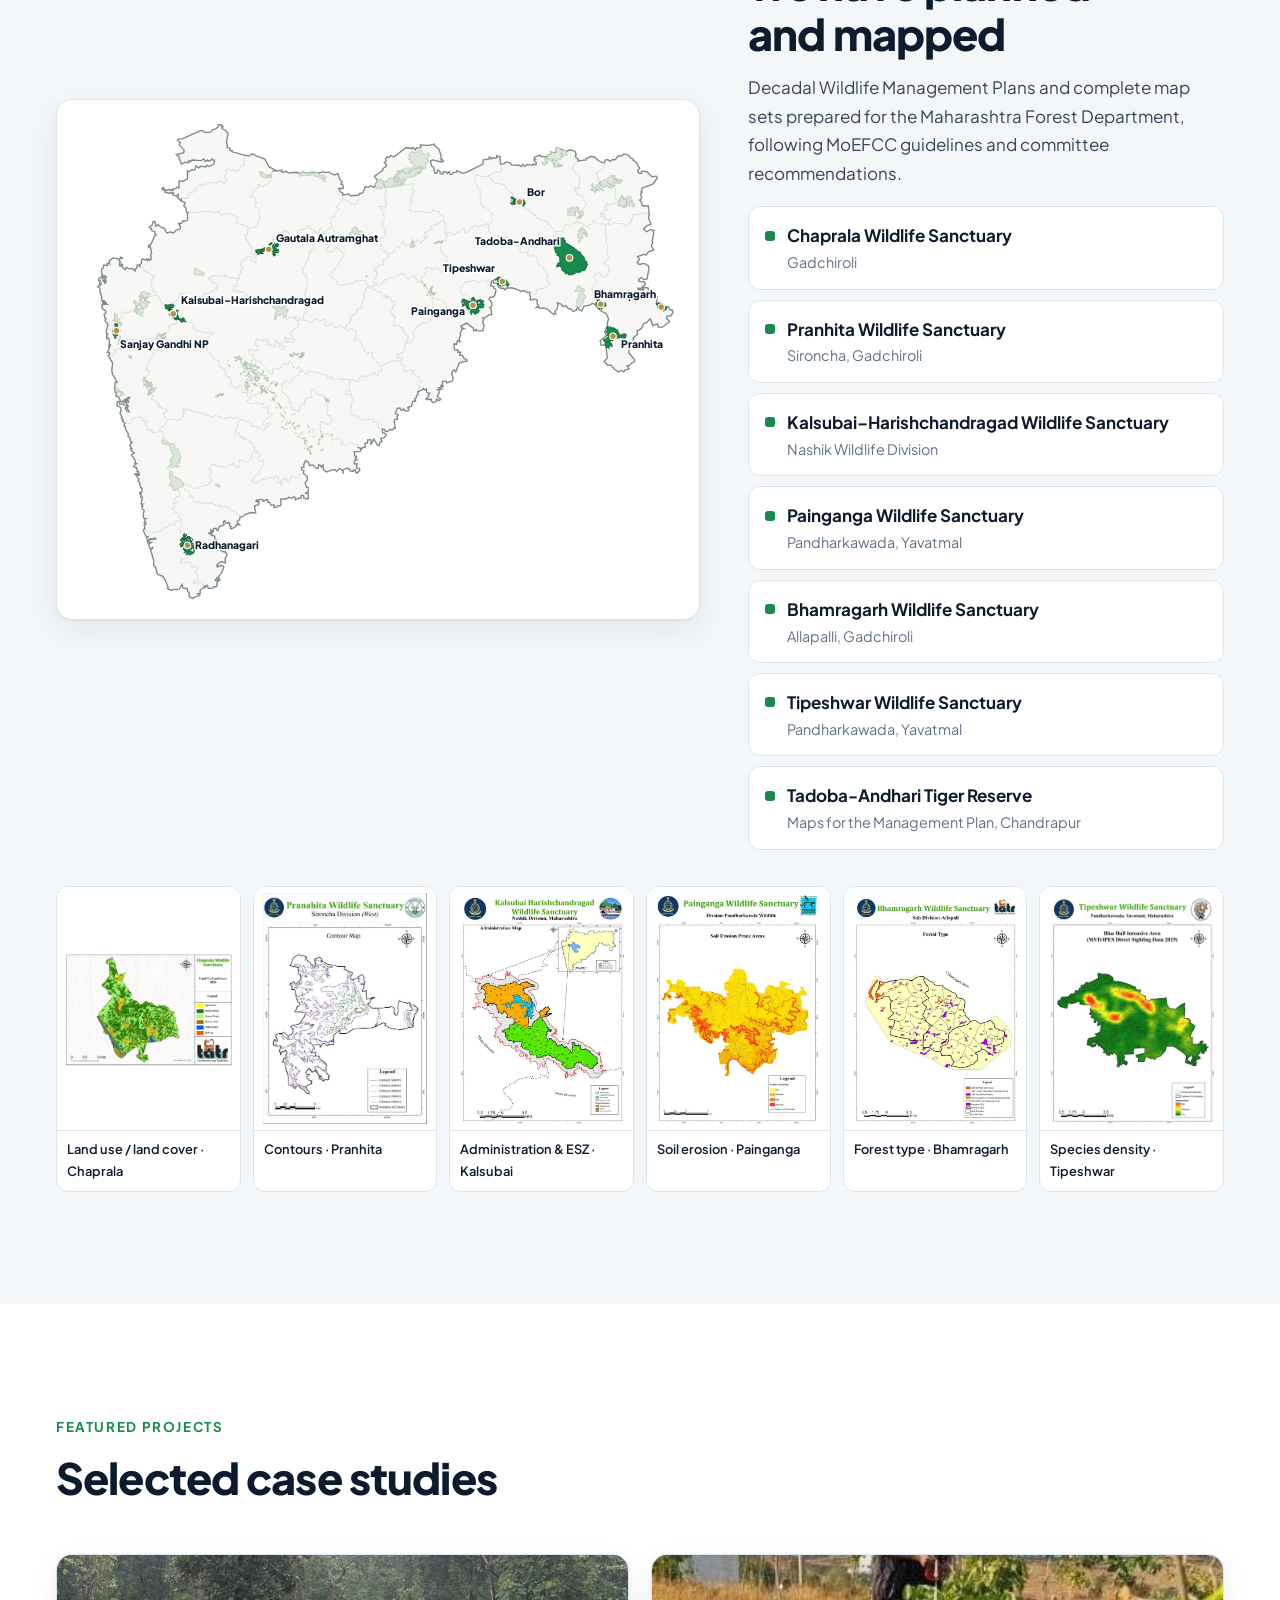
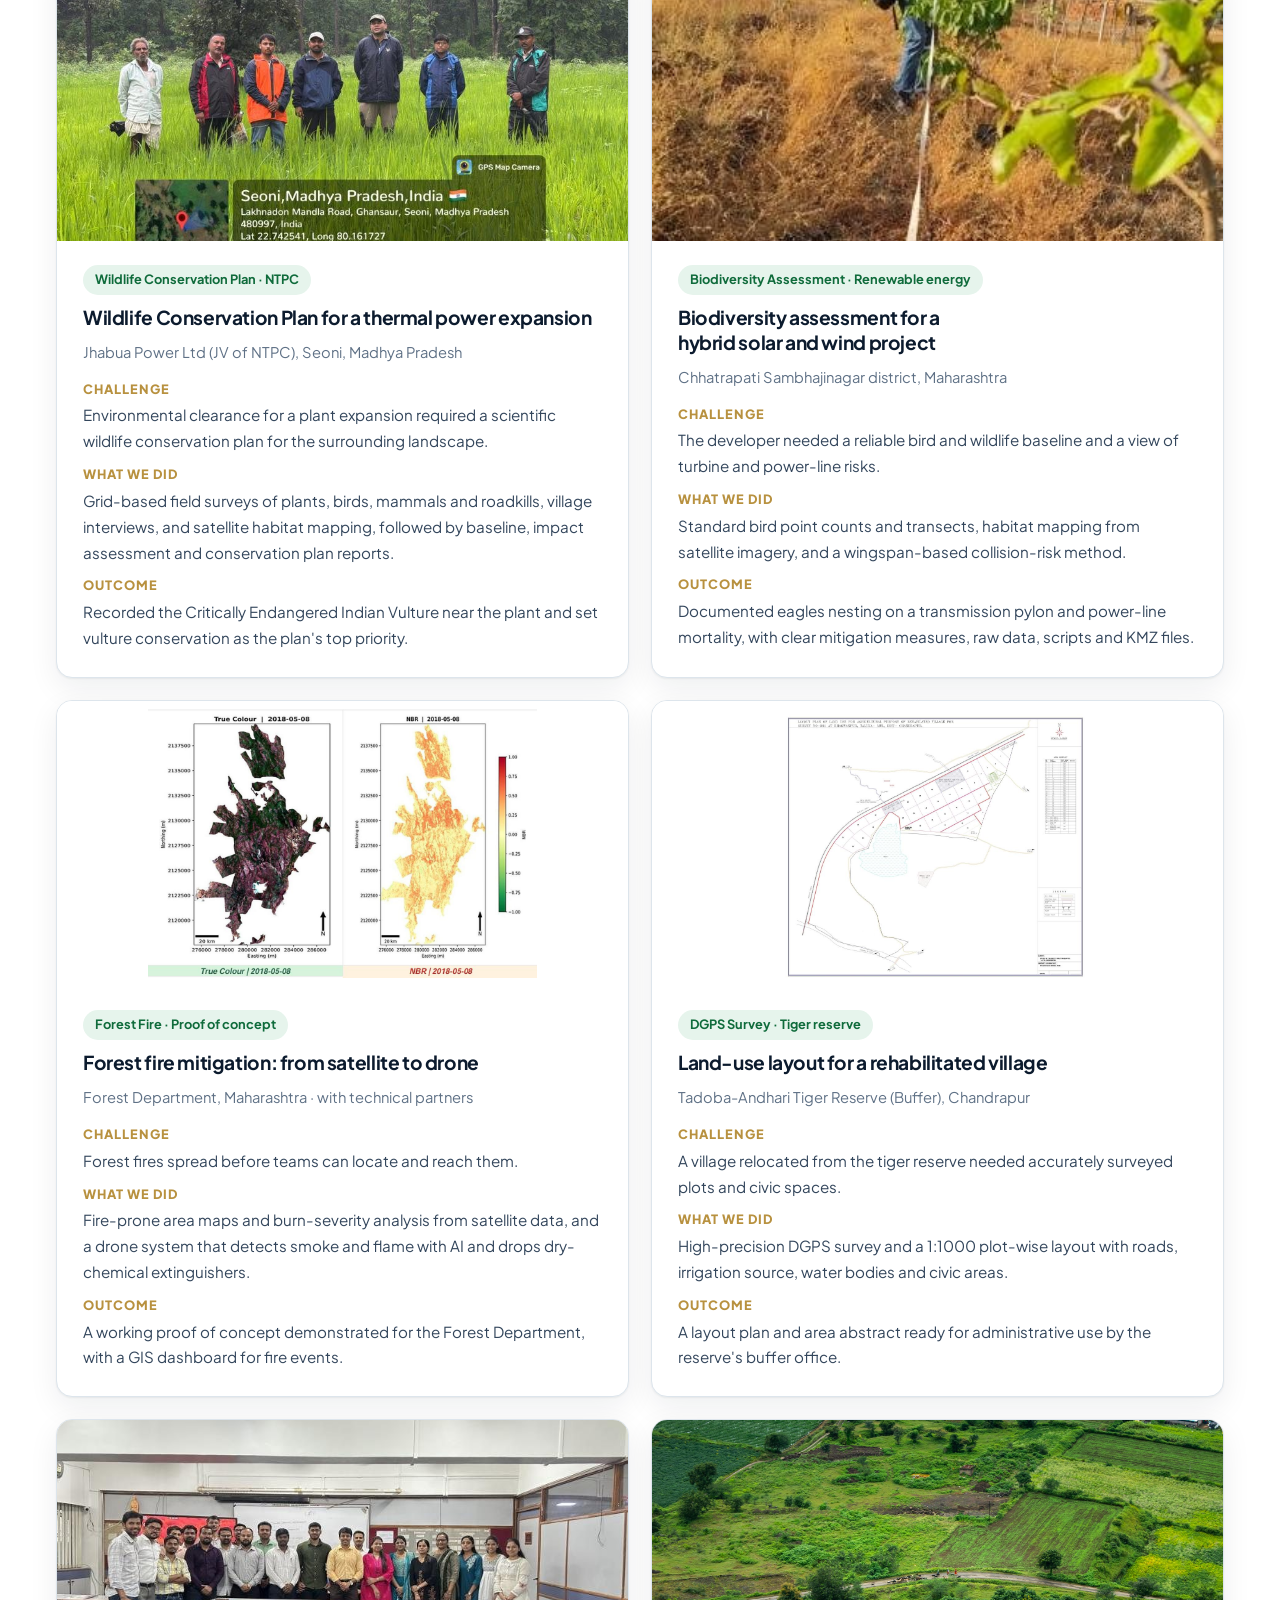
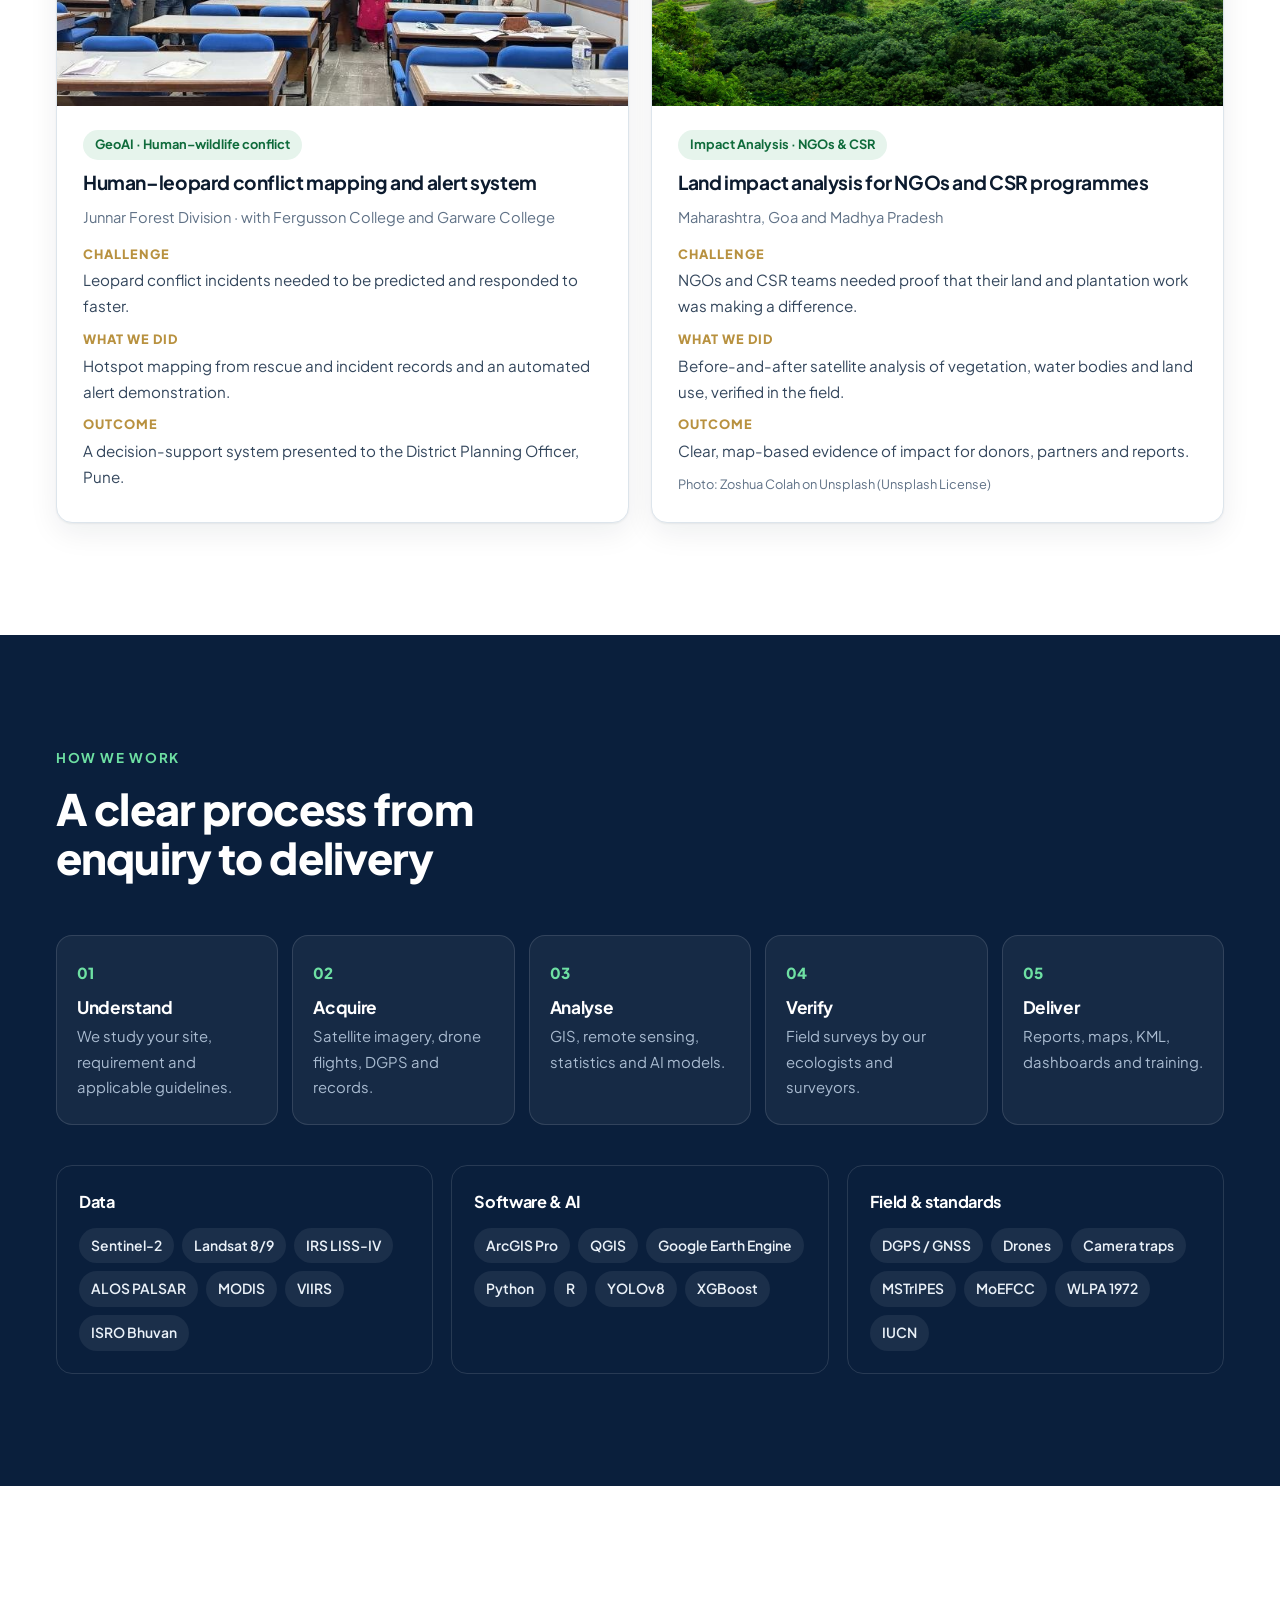
==== commit b2acd504: "feat(architecture): modularize codebase and expand central config.js - Expanded js/config.js as sing" ====
--- a/index.html
+++ b/index.html
@@ -29,7 +29,7 @@
 <body>
 <div class="util"><div class="wrap">
   <span>GIS · Remote Sensing · Drone &amp; DGPS Surveys · GeoAI · Environmental Studies</span>
-  <span class="r"><a href="mailto:geohawkaerials@gmail.com">geohawkaerials@gmail.com</a><a href="tel:+917028478109">+91 70284 78109</a></span>
+  <span class="r"><a class="cfg-email" href="mailto:geohawkaerials@gmail.com">geohawkaerials@gmail.com</a><a class="cfg-phone" href="tel:+917028478109">+91 70284 78109</a></span>
 </div></div>
 
 <header class="top">
@@ -62,8 +62,10 @@
       <div class="caps"><a href="#impact">Impact Assessments</a><a href="#biodiversity">Biodiversity Assessments</a><a href="#surveys">DGPS &amp; Drone Surveys</a><a href="#plans">Wildlife Management Plans</a><a href="#gis">GIS Projects</a><a href="#services">GeoAI</a></div>
     </div>
     <div class="globe" id="stage">
-      <div class="css-globe" id="cssGlobe" style="background-image:url(images/earth/earth-day.jpg)" hidden></div>
+      <div class="css-globe" id="cssGlobe" style="background-image:url(images/earth/earth-day.jpg)" hidden></div></div>
       <canvas id="globe" role="img" aria-label="Rotating globe with orbiting satellites and GeoHawk project locations across India"></canvas>
+      <div class="gtag a">Projects completed <b>pan India</b></div>
+      <div class="gtag b">Satellite · Drone · DGPS · Field</div>
     </div>
   </div>
 </section>
@@ -407,16 +409,16 @@
   <div class="wrap">
     <div class="cta" style="margin-bottom:clamp(48px,6vw,72px)">
       <div><h2>Have a project in mind?</h2><p>Tell us about your site and requirement. We will get back to you with an approach and a quotation.</p></div>
-      <div class="btns"><a class="btn" href="tel:+917028478109">Call +91 70284 78109</a><a class="btn ghost" href="https://wa.me/917028478109" target="_blank" rel="noopener">WhatsApp us</a></div>
+      <div class="btns"><a class="btn cfg-call-btn" href="tel:+917028478109">Call +91 70284 78109</a><a class="btn ghost cfg-wa-btn" href="https://wa.me/917028478109" target="_blank" rel="noopener">WhatsApp us</a></div>
     </div>
     <div class="contact">
       <div>
         <span class="kicker">Contact us</span>
         <h2 style="margin:12px 0 20px">Let's discuss your project</h2>
         <div class="cinfo">
-          <div class="ci card"><span class="ico"><svg viewBox="0 0 24 24"><rect x="3" y="5" width="18" height="14" rx="2"/><path d="M3 7l9 6 9-6"/></svg></span><div><small>Email</small><span class="v">geohawkaerials@gmail.com</span></div><button class="copy" data-copy="geohawkaerials@gmail.com">Copy</button></div>
-          <div class="ci card"><span class="ico"><svg viewBox="0 0 24 24"><path d="M5 4h4l2 5-2.5 1.5a11 11 0 005 5L15 13l5 2v4a2 2 0 01-2 2A16 16 0 013 6a2 2 0 012-2"/></svg></span><div><small>Contact</small><span class="v">+91 70284 78109</span></div><button class="copy" data-copy="+917028478109">Copy</button></div>
-          <div class="ci card"><span class="ico"><svg viewBox="0 0 24 24"><path d="M12 21c-4-3-7-6-7-10a7 7 0 0114 0c0 4-3 7-7 10z"/><circle cx="12" cy="11" r="2.5"/></svg></span><div><small>Office</small><span class="v" style="font-size:1rem">GeoHawk Aerials LLP, Pune, Maharashtra, India</span></div></div>
+          <div class="ci card"><span class="ico"><svg viewBox="0 0 24 24"><rect x="3" y="5" width="18" height="14" rx="2"/><path d="M3 7l9 6 9-6"/></svg></span><div><small>Email</small><a class="v cfg-email" href="mailto:geohawkaerials@gmail.com">geohawkaerials@gmail.com</a></div><button class="copy" data-copy="geohawkaerials@gmail.com">Copy</button></div>
+          <div class="ci card"><span class="ico"><svg viewBox="0 0 24 24"><path d="M5 4h4l2 5-2.5 1.5a11 11 0 005 5L15 13l5 2v4a2 2 0 01-2 2A16 16 0 013 6a2 2 0 012-2"/></svg></span><div><small>Contact</small><a class="v cfg-phone" href="tel:+917028478109">+91 70284 78109</a></div><button class="copy" data-copy="+917028478109">Copy</button></div>
+          <div class="ci card"><span class="ico"><svg viewBox="0 0 24 24"><path d="M12 21c-4-3-7-6-7-10a7 7 0 0114 0c0 4-3 7-7 10z"/><circle cx="12" cy="11" r="2.5"/></svg></span><div><small>Office</small><span class="v cfg-office" style="font-size:1rem">GeoHawk Aerials LLP, Pune, Maharashtra, India</span></div></div>
         </div>
       </div>
       <form class="card" id="enq" novalidate>
@@ -438,8 +440,9 @@
         <div class="fbtns">
           <a class="btn" id="sendWa" href="https://wa.me/917028478109" target="_blank" rel="noopener">Send on WhatsApp</a>
           <a class="btn line" id="sendMail" href="mailto:geohawkaerials@gmail.com">Send by email</a>
-        </div>
-        <p class="fnote">Your enquiry opens in WhatsApp or your email app, ready to send to GeoHawk Aerials.</p>
+          <a class="btn line" id="sendGmail" href="https://mail.google.com/mail/?view=cm&fs=1&to=geohawkaerials@gmail.com" target="_blank" rel="noopener">Open in Gmail</a>
+        </div>
+        <p class="fnote">Your enquiry will be sent directly to <strong class="cfg-email">geohawkaerials@gmail.com</strong> or via WhatsApp ready to send to GeoHawk Aerials.</p>
       </form>
     </div>
   </div>
@@ -451,18 +454,25 @@
       <div><span class="flogo"><img loading="lazy" decoding="async" src="images/geohawk-aerials-logo.png" alt="GeoHawk Aerials"></span><p style="margin-top:16px;max-width:36ch">Geospatial intelligence, remote sensing, drone and DGPS surveys, environmental studies and GeoAI. Projects completed pan India.</p></div>
       <div><h4>Services</h4><ul><li><a href="#impact">Impact Assessments</a></li><li><a href="#biodiversity">Biodiversity Assessments</a></li><li><a href="#surveys">DGPS &amp; Drone Surveys</a></li><li><a href="#plans">Management Plans</a></li><li><a href="#services">Forest Fire Mitigation</a></li><li><a href="#services">GeoAI &amp; Analytics</a></li></ul></div>
       <div><h4>Company</h4><ul><li><a href="#about">About us</a></li><li><a href="#gis">GIS Projects</a></li><li><a href="#projects">Our work</a></li><li><a href="#plans">Management Plans</a></li><li><a href="#why">Why choose us</a></li></ul></div>
-      <div><h4>Contact</h4><ul><li>geohawkaerials@gmail.com</li><li>+91 70284 78109</li><li>Pune, Maharashtra, India</li></ul></div>
+      <div><h4>Contact</h4><ul><li><a class="cfg-email" href="mailto:geohawkaerials@gmail.com">geohawkaerials@gmail.com</a></li><li><a class="cfg-phone" href="tel:+917028478109">+91 70284 78109</a></li><li class="cfg-office">Pune, Maharashtra, India</li></ul></div>
     </div>
     <div class="base"><span>© 2026 GeoHawk Aerials LLP. All rights reserved.</span><span>Earth imagery: NASA Blue Marble &amp; Black Marble (public domain)</span></div>
   </div>
 </footer>
 
 <div class="float">
-  <a class="wa" href="https://wa.me/917028478109" target="_blank" rel="noopener" aria-label="Chat on WhatsApp"><svg viewBox="0 0 24 24" fill="#fff"><path d="M12 2a10 10 0 00-8.6 15.1L2 22l5-1.3A10 10 0 1012 2zm0 18.2a8.2 8.2 0 01-4.2-1.2l-.3-.2-3 .8.8-2.9-.2-.3A8.2 8.2 0 1112 20.2zm4.5-6.1c-.2-.1-1.5-.7-1.7-.8s-.4-.1-.6.1-.7.8-.8 1-.3.2-.5.1a6.7 6.7 0 01-3.3-2.9c-.3-.4.3-.4.7-1.3.1-.2 0-.3 0-.4l-.8-1.8c-.2-.5-.4-.4-.6-.4h-.5a1 1 0 00-.7.3 3 3 0 00-.9 2.2 5.2 5.2 0 001.1 2.7 11.8 11.8 0 004.5 4c1.7.7 2.3.8 3.2.6.5-.1 1.5-.6 1.7-1.2s.2-1.1.2-1.2-.2-.2-.5-.3z"/></svg></a>
-  <a class="ph" href="tel:+917028478109" aria-label="Call +91 70284 78109"><svg viewBox="0 0 24 24" fill="none" stroke="#fff" stroke-width="2"><path d="M5 4h4l2 5-2.5 1.5a11 11 0 005 5L15 13l5 2v4a2 2 0 01-2 2A16 16 0 013 6a2 2 0 012-2"/></svg></a>
+  <a class="wa" href="https://wa.me/917028478109" target="_blank" rel="noopener" aria-label="Chat on WhatsApp" title="Chat on WhatsApp (+91 70284 78109)"><svg viewBox="0 0 24 24" fill="#fff"><path d="M12 2a10 10 0 00-8.6 15.1L2 22l5-1.3A10 10 0 1012 2zm0 18.2a8.2 8.2 0 01-4.2-1.2l-.3-.2-3 .8.8-2.9-.2-.3A8.2 8.2 0 1112 20.2zm4.5-6.1c-.2-.1-1.5-.7-1.7-.8s-.4-.1-.6.1-.7.8-.8 1-.3.2-.5.1a6.7 6.7 0 01-3.3-2.9c-.3-.4.3-.4.7-1.3.1-.2 0-.3 0-.4l-.8-1.8c-.2-.5-.4-.4-.6-.4h-.5a1 1 0 00-.7.3 3 3 0 00-.9 2.2 5.2 5.2 0 001.1 2.7 11.8 11.8 0 004.5 4c1.7.7 2.3.8 3.2.6.5-.1 1.5-.6 1.7-1.2s.2-1.1.2-1.2-.2-.2-.5-.3z"/></svg></a>
+  <a class="ph" href="tel:+917028478109" aria-label="Call +91 70284 78109" title="Call +91 70284 78109"><svg viewBox="0 0 24 24" fill="none" stroke="#fff" stroke-width="2"><path d="M5 4h4l2 5-2.5 1.5a11 11 0 005 5L15 13l5 2v4a2 2 0 01-2 2A16 16 0 013 6a2 2 0 012-2"/></svg></a>
 </div>
 
 <script src="js/vendor/three.min.js"></script>
-<script src="js/main.js?v=1"></script>
+<script src="js/config.js"></script>
+<script src="js/modules/dom-sync.js"></script>
+<script src="js/modules/navigation.js"></script>
+<script src="js/modules/contact.js"></script>
+<script src="js/modules/projects.js"></script>
+<script src="js/modules/marquee.js"></script>
+<script src="js/modules/globe.js"></script>
+<script src="js/main.js"></script>
 </body>
 </html>
--- a/css/style.css
+++ b/css/style.css
@@ -1,411 +1,11 @@
-/* GeoHawk Aerials website styles */
-/* Layout concept: corporate geospatial firm. Deep-navy "orbit" hero with a live globe, then clean white service and project sections
-   that read top to bottom: who we are, what we do, who we serve, what we have done, why us, contact. Forest green = action. */
-:root{
-  --navy:#0A1F3C;      /* hero, footer, dark bands */
-  --navy-2:#0F2C52;
-  --ocean:#13427A;
-  --green:#178A4E;     /* primary action */
-  --green-2:#1FA862;
-  --green-tint:#E6F4EC;
-  --gold:#B8913F;      /* logo gold, small accents */
-  --ink:#0C1B2E;       /* headings on light */
-  --text:#33465C;      /* body on light */
-  --muted:#5F7186;
-  --line:#DDE5EC;
-  --bg:#FFFFFF;
-  --soft:#F3F7FA;
-  --on-dark:#EAF1F8;
-  --on-dark-2:#A9BBD0;
-  --f:"Plus Jakarta Sans","Segoe UI",system-ui,-apple-system,sans-serif;
-  --wrap:1240px;
-  --r:16px;
-  --sh:0 1px 2px rgba(12,27,46,.06),0 10px 30px rgba(12,27,46,.07);
-}
-*{box-sizing:border-box}
-[hidden]{display:none!important}
-html{scroll-behavior:smooth;scroll-padding-top:96px}
-@media (prefers-reduced-motion: reduce){html{scroll-behavior:auto}}
-body{margin:0;background:var(--bg);color:var(--text);font-family:var(--f);font-size:17px;line-height:1.7;-webkit-font-smoothing:antialiased;overflow-x:hidden}
-img{max-width:100%;display:block}
-a{color:var(--green)}
-:focus-visible{outline:3px solid var(--green-2);outline-offset:3px;border-radius:6px}
-.wrap{max-width:var(--wrap);margin:0 auto;padding-left:max(18px, env(safe-area-inset-left, 0px));padding-right:max(18px, env(safe-area-inset-right, 0px))}
-@media (min-width:760px){.wrap{padding-left:max(36px, env(safe-area-inset-left, 0px));padding-right:max(36px, env(safe-area-inset-right, 0px))}}
-h1,h2,h3,h4{font-family:var(--f);color:var(--ink);margin:0;letter-spacing:-.02em;text-wrap:balance}
-h2{font-size:clamp(1.9rem,3.4vw,2.7rem);line-height:1.15;font-weight:800}
-h3{font-size:1.2rem;line-height:1.3;font-weight:700}
-h4{font-size:1.02rem;font-weight:700}
-p{margin:0}
-.sec{padding-block:clamp(72px,9vw,112px)}
-.sec.soft{background:var(--soft)}
-.kicker{display:inline-block;font-size:.84rem;font-weight:700;letter-spacing:.12em;text-transform:uppercase;color:var(--green)}
-.head{display:grid;gap:14px;max-width:780px;margin-bottom:clamp(36px,5vw,52px)}
-.head.center{margin-inline:auto;text-align:center;justify-items:center}
-.head p{font-size:1.1rem;color:var(--muted)}
-.btn{display:inline-flex;align-items:center;justify-content:center;gap:10px;font:700 1rem var(--f);text-decoration:none;padding:15px 26px;border-radius:10px;border:2px solid var(--green);background:var(--green);color:#fff;cursor:pointer;white-space:nowrap}
-.btn:hover{background:var(--green-2);border-color:var(--green-2)}
-.btn.ghost{background:transparent;color:#fff;border-color:rgba(255,255,255,.5)}
-.btn.ghost:hover{border-color:#fff;background:rgba(255,255,255,.08)}
-.btn.line{background:#fff;color:var(--green)}
-.btn.line:hover{background:var(--green-tint)}
-.btn svg{width:18px;height:18px;fill:none;stroke:currentColor;stroke-width:2}
-.card{background:#fff;border:1px solid var(--line);border-radius:var(--r);box-shadow:var(--sh)}
-.tick{list-style:none;margin:0;padding:0;display:grid;gap:7px}
-.tick li{position:relative;padding-left:26px;font-size:.95rem}
-.tick li::before{content:"";position:absolute;left:3px;top:.5em;width:12px;height:7px;border-left:2.5px solid var(--green);border-bottom:2.5px solid var(--green);transform:rotate(-45deg)}
+/* ==========================================================================
+   GeoHawk Aerials - Master Stylesheet (style.css)
+   Modular architecture composing variables, base styles, components,
+   sections, and responsive breakpoints.
+   ========================================================================== */
 
-/* top bar + header */
-.util{background:var(--navy);color:var(--on-dark-2);font-size:.88rem}
-.util .wrap{display:flex;flex-wrap:wrap;justify-content:space-between;gap:6px 22px;padding-block:9px}
-.util a{color:var(--on-dark);text-decoration:none;font-weight:600}
-.util .r{display:flex;flex-wrap:wrap;gap:6px 22px}
-header.top{position:sticky;top:env(safe-area-inset-top, 0px);z-index:50;background:#fff;border-bottom:1px solid var(--line);box-shadow:0 2px 14px rgba(12,27,46,.05)}
-header.top .wrap{display:flex;align-items:center;justify-content:space-between;gap:18px;height:84px;position:relative}
-header.top .logo img{height:64px;width:auto}
-nav ul{display:flex;gap:4px;list-style:none;margin:0;padding:0}
-nav a{display:block;white-space:nowrap;text-decoration:none;color:var(--ink);font-weight:600;font-size:1rem;padding:9px 13px;border-radius:8px}
-nav a:hover{color:var(--green);background:var(--soft)}
-.menu-btn{display:none;font:700 .95rem var(--f);background:#fff;border:2px solid var(--line);color:var(--ink);padding:9px 14px;border-radius:10px;cursor:pointer}
-@media (max-width:1080px){
-  nav ul{display:none;position:absolute;top:84px;left:0;right:0;flex-direction:column;background:#fff;border-bottom:1px solid var(--line);box-shadow:var(--sh);padding:8px max(18px, env(safe-area-inset-right, 0px)) 18px max(18px, env(safe-area-inset-left, 0px))}
-  nav ul.open{display:flex}
-  nav a{padding:13px 6px;border-bottom:1px solid var(--soft)}
-  .menu-btn{display:block}
-  header.top .btn{display:none}
-}
-
-/* hero */
-.hero{background:radial-gradient(900px 600px at 80% 45%,rgba(31,168,98,.16),transparent 60%),radial-gradient(800px 500px at 0% 100%,rgba(19,66,122,.6),transparent 60%),linear-gradient(160deg,#0B2244 0%,var(--navy) 55%,#081830 100%);color:var(--on-dark);overflow:hidden;position:relative}
-.hero::before{content:"";position:absolute;inset:0;background-image:radial-gradient(rgba(255,255,255,.55) 1px,transparent 1.2px);background-size:46px 46px;opacity:.12;pointer-events:none}
-.hero .wrap{position:relative;display:grid;grid-template-columns:minmax(0,.85fr) minmax(0,1.15fr);gap:clamp(12px,3vw,32px);align-items:center;padding-block:clamp(28px,4vw,48px)}
-.hero .kicker{color:#6EE0A3}
-.hero h1{color:#fff;font-size:clamp(2.6rem,5.2vw,4.4rem);line-height:1.04;font-weight:800;margin-top:16px;letter-spacing:-.03em}
-.hero h1 em{display:block}
-.hero h1 em{font-style:normal;color:#6EE0A3}
-.hero p.sub{margin-top:22px;font-size:1.12rem;font-weight:600;color:var(--on-dark);letter-spacing:.01em;max-width:52ch}
-.hero .btns{display:flex;flex-wrap:wrap;gap:12px;margin-top:30px}
-.caps{display:flex;flex-wrap:wrap;gap:8px;margin-top:30px}
-.caps a{text-decoration:none;font-size:.88rem;font-weight:600;color:var(--on-dark);background:rgba(255,255,255,.07);border:1px solid rgba(255,255,255,.14);padding:6px 12px;border-radius:999px}
-.globe{position:relative;aspect-ratio:1/1;width:118%;max-width:780px;justify-self:center;margin-right:-9%}
-#globe{width:100%;height:100%;display:block;cursor:grab;touch-action:pan-y}
-#globe:active{cursor:grabbing}
-.css-globe{position:absolute;inset:12%;border-radius:50%;background-size:200% 100%;box-shadow:inset -30px -16px 60px rgba(0,0,0,.6),0 0 70px rgba(110,180,240,.35);animation:spin 60s linear infinite}
-@keyframes spin{to{background-position:-200% 0}}
-@media (prefers-reduced-motion: reduce){.css-globe{animation:none}}
-.gtag{position:absolute;font-size:.8rem;font-weight:600;color:var(--on-dark);background:rgba(10,31,60,.75);border:1px solid rgba(255,255,255,.15);padding:7px 12px;border-radius:10px;pointer-events:none;backdrop-filter:blur(4px)}
-.gtag b{color:#6EE0A3}
-.gtag.a{top:8%;left:2%}.gtag.b{bottom:8%;left:2%}
-@media (max-width:940px){.hero .wrap{grid-template-columns:1fr}.globe{width:100%;max-width:520px;margin-right:0;order:-1}}
-
-/* logo marquee */
-.trust{padding-block:40px 44px;border-bottom:1px solid var(--line)}
-.trust p{text-align:center;font-weight:700;color:var(--muted);font-size:.95rem;letter-spacing:.04em;margin-bottom:24px}
-.marquee{overflow:hidden;mask-image:linear-gradient(90deg,transparent,#000 8%,#000 92%,transparent);-webkit-mask-image:linear-gradient(90deg,transparent,#000 8%,#000 92%,transparent)}
-.track{display:flex;align-items:center;gap:22px;width:max-content;animation:marq 55s linear infinite}
-.marquee:hover .track{animation-play-state:paused}
-@keyframes marq{from{transform:translateX(0)}to{transform:translateX(-50%)}}
-.lg{flex:0 0 auto;height:104px;min-width:150px;padding:14px 22px;background:#fff;border:1px solid var(--line);border-radius:14px;display:flex;align-items:center;justify-content:center}
-.lg img{max-height:76px;max-width:200px;width:auto;height:auto}
-.lg.wide img{max-height:60px}
-@media (prefers-reduced-motion: reduce){.track{animation-duration:140s}}
-
-/* about strip */
-.intro{display:grid;grid-template-columns:minmax(0,1fr) minmax(0,1fr);gap:clamp(28px,5vw,64px);align-items:center}
-.intro p+p{margin-top:14px}
-.intro .lead{font-size:1.15rem;color:var(--ink);font-weight:500}
-.hl{display:grid;grid-template-columns:1fr 1fr;gap:14px}
-.hl div{padding:22px;border-radius:14px;background:var(--soft);border:1px solid var(--line)}
-.hl b{display:block;color:var(--ink);font-size:1.05rem;margin-bottom:4px}
-.hl span{font-size:.94rem;color:var(--muted)}
-@media (max-width:900px){.intro{grid-template-columns:1fr}}
-@media (max-width:460px){.hl{grid-template-columns:1fr}}
-
-/* services */
-.svc{display:grid;grid-template-columns:repeat(4,minmax(0,1fr));gap:18px}
-.sv{padding:26px 24px;display:flex;flex-direction:column;gap:10px;transition:transform .2s,box-shadow .2s}
-.sv:hover{transform:translateY(-3px);box-shadow:0 14px 40px rgba(12,27,46,.12)}
-.ico{width:52px;height:52px;border-radius:14px;background:var(--green-tint);display:grid;place-items:center}
-.ico svg{width:28px;height:28px;fill:none;stroke:var(--green);stroke-width:1.7;stroke-linecap:round;stroke-linejoin:round}
-.sv p{font-size:.95rem;color:var(--muted)}
-.sv .tick li{font-size:.9rem}
-.sv .enq{margin-top:auto;padding-top:8px;font-weight:700;font-size:.93rem;text-decoration:none;color:var(--green)}
-.sv .enq:hover{text-decoration:underline}
-@media (max-width:1100px){.svc{grid-template-columns:repeat(2,minmax(0,1fr))}}
-@media (max-width:600px){.svc{grid-template-columns:1fr}}
-
-/* sectors */
-.sect{display:grid;grid-template-columns:repeat(4,minmax(0,1fr));gap:16px}
-.st{padding:24px;border-radius:var(--r);background:var(--navy);color:var(--on-dark);position:relative;overflow:hidden;min-height:190px;display:flex;flex-direction:column;gap:8px}
-.st::after{content:"";position:absolute;right:-30px;bottom:-30px;width:120px;height:120px;border-radius:50%;border:1px solid rgba(110,224,163,.25)}
-.st h3{color:#fff}
-.st p{font-size:.94rem;color:var(--on-dark-2)}
-@media (max-width:1000px){.sect{grid-template-columns:1fr 1fr}}
-@media (max-width:540px){.sect{grid-template-columns:1fr}}
-
-/* pan india */
-.pan{display:grid;grid-template-columns:minmax(0,.9fr) minmax(0,1.1fr);gap:clamp(28px,4vw,56px);align-items:start}
-.indiamap svg{width:100%;height:auto;max-height:640px}
-.i-s{fill:#EEF2F6;stroke:#C3CED9;stroke-width:.7}
-.i-w{fill:#BFE3CE;stroke:#178A4E;stroke-width:1}
-.i-pt{fill:var(--gold);stroke:#fff;stroke-width:1.6}
-.i-lb{font:700 13px var(--f);fill:var(--ink);text-anchor:middle;paint-order:stroke;stroke:#fff;stroke-width:3}
-.states{display:flex;flex-wrap:wrap;gap:8px;margin:18px 0 6px}
-.states span{font-weight:700;font-size:.92rem;background:var(--green-tint);color:#0F6B3B;padding:6px 14px;border-radius:999px}
-.done{display:grid;grid-template-columns:1fr 1fr;gap:16px;margin-top:24px}
-.dn{padding:22px}
-.dn h3{font-size:1.08rem;margin-bottom:10px}
-.dn .tick li{font-size:.92rem}
-@media (max-width:980px){.pan{grid-template-columns:1fr}.indiamap{max-width:520px;margin:0 auto}}
-@media (max-width:560px){.done{grid-template-columns:1fr}}
-
-/* tadoba feature */
-.tadoba{display:grid;grid-template-columns:minmax(0,1.1fr) minmax(0,.9fr);gap:0;overflow:hidden}
-.tadoba .map{background:#F5F7F4;border-right:1px solid var(--line);padding:14px}
-.tadoba .map svg{width:100%;height:auto;display:block}
-.tadoba .txt{padding:clamp(24px,3.5vw,40px);display:flex;flex-direction:column;gap:14px}
-.legend{display:grid;gap:8px;font-size:.92rem;margin-top:4px}
-.legend span{display:flex;align-items:center;gap:10px}
-.legend i{width:22px;height:14px;border-radius:3px;flex:0 0 auto}
-.src{font-size:.8rem;color:var(--muted)}
-.m-bg{fill:#F5F7F4}.m-out{fill:#EFEFEA;stroke:#C8CCC4;stroke-width:1}.m-dist{fill:#F8F7F1;stroke:#BFC6BC;stroke-width:1}.m-chd{fill:#FBFAF4;stroke:#7E8F84;stroke-width:1.6}
-.m-corr{fill:#E9D9A6;fill-opacity:.6;stroke:#C2A24E;stroke-width:1;stroke-dasharray:4 3}.m-tr{fill:#D5E8D4;stroke:#2F6B43;stroke-width:2.2;stroke-dasharray:8 5}
-.m-pa{fill:#E4EEDF;stroke:#7FA58A;stroke-width:1}.m-core{fill:#7CB08A;stroke:#2F6B43;stroke-width:1.4}.m-np{fill:#3E8B5A;stroke:#1F5032;stroke-width:1.4}
-.m-gr{stroke:#123;stroke-opacity:.07}.m-gt{font:12px ui-monospace,Menlo,monospace;fill:#6B7B72}
-.m-l2{font:800 16px var(--f);fill:#0F2A1C;text-anchor:middle;paint-order:stroke;stroke:#fff;stroke-width:3.5}
-.m-l3{font:700 13px var(--f);fill:#3D5A47;text-anchor:middle}.m-city{fill:var(--navy);stroke:#fff;stroke-width:2}.m-ct{font:800 14px var(--f);fill:var(--navy)}
-.m-dl{font:700 12px var(--f);letter-spacing:.15em;fill:#8A978E}.m-sb1{fill:var(--navy)}.m-sb2{fill:#fff;stroke:var(--navy)}.m-na{fill:var(--navy)}.m-nat{font:800 15px var(--f);text-anchor:middle;fill:var(--navy)}
-@media (max-width:940px){.tadoba{grid-template-columns:1fr}.tadoba .map{border-right:0;border-bottom:1px solid var(--line)}}
-
-/* management plans */
-.mp{display:grid;grid-template-columns:minmax(0,1.15fr) minmax(0,.85fr);gap:clamp(24px,4vw,48px);align-items:center}
-.mhmap{padding:16px}
-.mhmap svg{width:100%;height:auto;display:block}
-.f-d{fill:#F7F8F5;stroke:#D5DAD3;stroke-width:.7}.f-st{fill:none;stroke:#7D8C82;stroke-width:1.4}.f-o{fill:#DCE7DA;stroke:#A9BCA7;stroke-width:.6}
-.f-w{fill:#178A4E;stroke:#0E5A32;stroke-width:.8}.f-dot{fill:var(--gold);stroke:#fff;stroke-width:1.2}.f-l{font:800 11px var(--f);fill:var(--ink);paint-order:stroke;stroke:#fff;stroke-width:3}
-.plist{list-style:none;margin:18px 0 0;padding:0;display:grid;gap:10px}
-.plist li{display:flex;gap:12px;align-items:flex-start;padding:14px 16px;background:#fff;border:1px solid var(--line);border-radius:12px}
-.plist li i{flex:0 0 auto;width:10px;height:10px;border-radius:3px;background:var(--green);margin-top:.55em}
-.plist b{color:var(--ink)}
-.plist span{display:block;font-size:.9rem;color:var(--muted)}
-.gal{display:grid;grid-template-columns:repeat(6,minmax(0,1fr));gap:12px;margin-top:36px}
-.gal figure{margin:0;background:#fff;border:1px solid var(--line);border-radius:12px;overflow:hidden}
-.gal img{width:100%;aspect-ratio:3/4;object-fit:contain;background:#fff;padding:6px}
-.gal figcaption{font-size:.8rem;font-weight:600;color:var(--ink);padding:8px 10px;border-top:1px solid var(--line)}
-@media (max-width:980px){.mp{grid-template-columns:1fr}.gal{grid-template-columns:repeat(3,minmax(0,1fr))}}
-@media (max-width:520px){.gal{grid-template-columns:repeat(2,minmax(0,1fr))}}
-
-/* case studies */
-.cases{display:grid;grid-template-columns:repeat(2,minmax(0,1fr));gap:22px}
-.cs{overflow:hidden;display:flex;flex-direction:column}
-.cs .ph{aspect-ratio:16/8;overflow:hidden;background:var(--soft)}
-.cs .ph img{width:100%;height:100%;object-fit:cover}
-.cs .ph.contain img{object-fit:contain;background:#fff;padding:8px}
-.cs .c{padding:24px 26px 26px;display:flex;flex-direction:column;gap:10px;flex:1}
-.cs .tag{align-self:flex-start;font-size:.8rem;font-weight:700;color:#0F6B3B;background:var(--green-tint);padding:4px 12px;border-radius:999px}
-.cs .who{font-size:.92rem;color:var(--muted)}
-.cs dl{margin:4px 0 0;display:grid;gap:10px}
-.cs dt{font-size:.8rem;font-weight:800;letter-spacing:.08em;text-transform:uppercase;color:var(--gold)}
-.cs dd{margin:2px 0 0;font-size:.95rem}
-@media (max-width:900px){.cases{grid-template-columns:1fr}}
-
-
-/* core trio + deep dives */
-.trio{display:grid;grid-template-columns:repeat(3,minmax(0,1fr));gap:18px}
-.tri{padding:28px;display:grid;gap:10px;text-decoration:none;color:inherit;transition:transform .2s,box-shadow .2s}
-.tri:hover{transform:translateY(-3px);box-shadow:0 14px 40px rgba(12,27,46,.12)}
-.tri p{color:var(--muted);font-size:.97rem}
-.tri .go{font-weight:700;color:var(--green);font-size:.95rem}
-.dd{display:grid;grid-template-columns:minmax(0,1.15fr) minmax(0,.85fr);gap:clamp(28px,4vw,56px);align-items:start}
-.dd.rev .dd-txt{order:2}
-.dd-txt{display:grid;gap:14px;min-width:0}
-.dd-txt h2{margin:4px 0 2px}
-.dd-txt .lead{font-size:1.1rem;color:var(--ink)}
-.dd-txt h4{margin-top:10px;font-size:1.08rem}
-.tick.two{grid-template-columns:1fr 1fr;gap:8px 18px}
-.flow{list-style:none;margin:4px 0 0;padding:0;display:grid;gap:10px;counter-reset:f}
-.flow li{counter-increment:f;display:grid;grid-template-columns:40px minmax(0,1fr);gap:4px 14px;align-items:start;padding:14px 16px;background:#fff;border:1px solid var(--line);border-radius:12px}
-.flow li::before{content:counter(f);grid-row:span 2;width:34px;height:34px;border-radius:50%;background:var(--green);color:#fff;font-weight:800;display:grid;place-items:center}
-.flow b{color:var(--ink)}
-.flow span{font-size:.93rem;color:var(--muted)}
-.dd-side{display:grid;gap:16px;min-width:0;position:sticky;top:110px}
-.dd-img{width:100%;aspect-ratio:4/3;object-fit:cover;border-radius:var(--r)}
-.dd-img.tall{aspect-ratio:4/4.2;object-position:center 30%}
-.dd-box{padding:24px;display:grid;gap:10px}
-.dd-box .btn{margin-top:10px;justify-self:start}
-.pills{display:flex;flex-wrap:wrap;gap:6px}
-.pills span{font-size:.82rem;font-weight:600;padding:5px 10px;border-radius:999px;background:var(--soft);border:1px solid var(--line);color:var(--ink)}
-.groups{display:grid;grid-template-columns:repeat(3,minmax(0,1fr));gap:10px;margin-top:6px}
-.groups div{background:#fff;border:1px solid var(--line);border-radius:12px;padding:14px 16px}
-.groups b{display:block;color:var(--ink);margin-bottom:4px}
-.groups span{font-size:.88rem;color:var(--muted);line-height:1.5;display:block}
-.svgrid{display:grid;grid-template-columns:repeat(4,minmax(0,1fr));gap:16px}
-.sg{padding:22px;display:grid;gap:8px;align-content:start}
-.sg p{font-size:.94rem;color:var(--muted)}
-.sg small{font-size:.84rem;font-weight:600;color:#0F6B3B}
-.survey-show{display:grid;grid-template-columns:1.2fr 1fr;gap:16px;margin-top:22px}
-.survey-show figure{margin:0;overflow:hidden}
-.survey-show img{width:100%;height:320px;object-fit:cover}
-.survey-show figcaption{padding:12px 18px;font-size:.9rem;color:var(--muted)}
-.ico.sm{width:40px;height:40px;border-radius:12px}
-.ico.sm svg{width:22px;height:22px}
-@media (max-width:1060px){.dd{grid-template-columns:1fr}.dd.rev .dd-txt{order:0}.dd-side{position:static}.svgrid{grid-template-columns:1fr 1fr}.groups{grid-template-columns:1fr 1fr}}
-@media (max-width:820px){.trio{grid-template-columns:1fr}}
-@media (max-width:620px){.tick.two{grid-template-columns:1fr}.groups{grid-template-columns:1fr}.svgrid{grid-template-columns:1fr}.survey-show{grid-template-columns:1fr}.survey-show img{height:240px}}
-
-/* GIS projects */
-.gfilters{display:flex;flex-wrap:wrap;justify-content:center;gap:8px;margin-bottom:26px}
-.gfilters button{font:700 .92rem var(--f);padding:9px 16px;border-radius:999px;border:1.5px solid var(--line);background:#fff;color:var(--ink);cursor:pointer}
-.gfilters button[aria-pressed="true"]{background:var(--green);border-color:var(--green);color:#fff}
-.gis{display:grid;grid-template-columns:repeat(4,minmax(0,1fr));gap:16px}
-.gp{padding:20px;display:flex;flex-direction:column;gap:8px}
-.gp[hidden]{display:none!important}
-.gp-top{display:flex;align-items:center;justify-content:space-between;gap:8px}
-.gcat{font-size:.74rem;font-weight:700;letter-spacing:.06em;text-transform:uppercase;color:var(--muted)}
-.gp h3{font-size:1.04rem}
-.gp p{font-size:.92rem;color:var(--muted)}
-.gp .get{color:var(--text);font-size:.88rem;background:var(--soft);border-radius:8px;padding:8px 10px}
-.gp .get b{color:var(--ink)}
-.gp .enq{margin-top:auto;font-weight:700;font-size:.92rem;text-decoration:none;color:var(--green)}
-.gis-cta{margin-top:22px;padding:24px 28px;display:flex;flex-wrap:wrap;align-items:center;justify-content:space-between;gap:16px;background:var(--green-tint);border-color:#CDE9D8}
-.gis-cta p{color:var(--text);margin-top:4px}
-@media (max-width:1100px){.gis{grid-template-columns:repeat(3,minmax(0,1fr))}}
-@media (max-width:820px){.gis{grid-template-columns:repeat(2,minmax(0,1fr))}}
-@media (max-width:540px){.gis{grid-template-columns:1fr}}
-
-/* field & training gallery */
-.tgrid{display:grid;grid-template-columns:repeat(4,minmax(0,1fr));grid-template-rows:260px 260px;gap:12px}
-.tgrid figure{margin:0;position:relative;overflow:hidden;border-radius:14px;background:var(--soft)}
-.tgrid img{width:100%;height:100%;object-fit:cover}
-.tgrid figcaption{position:absolute;left:0;right:0;bottom:0;padding:28px 14px 12px;font-size:.85rem;font-weight:600;color:#fff;background:linear-gradient(transparent,rgba(5,15,30,.82))}
-.t1{grid-column:1/3;grid-row:1/3}.t2{grid-column:3;grid-row:1/3}.t3{grid-column:4;grid-row:1}.t4{grid-column:4;grid-row:2}.t5{display:none}
-.t2 img{object-position:center 40%}.t3 img{object-position:center 25%}
-.trainlist{display:grid;grid-template-columns:repeat(3,minmax(0,1fr));gap:16px;margin-top:18px}
-.trainlist .card{padding:22px}
-.trainlist p{font-size:.94rem;color:var(--muted);margin-top:6px}
-@media (max-width:900px){.tgrid{grid-template-columns:1fr 1fr;grid-template-rows:auto}.tgrid figure{aspect-ratio:4/3.4}.t1{grid-column:1/-1;grid-row:auto;aspect-ratio:4/3!important}.t2,.t3,.t4{grid-column:auto;grid-row:auto}.t5{display:block}.trainlist{grid-template-columns:1fr}}
-@media (max-width:480px){.tgrid figcaption{font-size:.78rem;padding:22px 10px 8px}}
-
-.gmore{display:none;margin:18px auto 0}
-.float{transition:opacity .25s,transform .25s}
-@media (max-width:700px){
-  .gis:not(.open) .gp:nth-child(n+7){display:none}
-  .gmore{display:flex;width:100%}
-  .gis.open + .gmore{display:none}
-  .sv .tick{display:none}
-  .float:not(.show){opacity:0;transform:translateY(20px);pointer-events:none}
-}
-/* mobile polish */
-@media (max-width:700px){
-  body{font-size:16px}
-  .util{display:none}
-  header.top .wrap{height:70px}
-  header.top .logo img{height:52px}
-  nav ul{top:70px}
-  .sec{padding-block:56px}
-  .head{margin-bottom:28px}
-  .hero .wrap{padding-block:16px 40px}
-  .hero h1{font-size:2.35rem}
-  .hero p.sub{font-size:1rem}
-  .hero .btns .btn{flex:1 1 100%}
-  .globe{max-width:400px}
-  .gtag{font-size:.72rem;padding:5px 9px}
-  .float a{width:50px;height:50px}
-  .float a svg{width:23px;height:23px}
-  .lg{height:84px;min-width:120px;padding:10px 16px}
-  .lg img{max-height:60px;max-width:150px}
-  .cta .btns .btn{flex:1 1 100%}
-  .fbtns .btn{flex:1 1 100%}
-  footer{padding-bottom:110px}
-  .ci{grid-template-columns:44px minmax(0,1fr);}
-  .ci .copy{grid-column:2;justify-self:start}
-}
-
-
-/* featured services */
-.feat{display:grid;grid-template-columns:repeat(3,minmax(0,1fr));gap:20px}
-.fc{overflow:hidden;display:flex;flex-direction:column;scroll-margin-top:100px}
-.fc img{width:100%;aspect-ratio:16/10;object-fit:cover}
-.fc-c{padding:22px 24px 24px;display:flex;flex-direction:column;gap:10px;flex:1}
-.fc-c>p{color:var(--muted);font-size:.97rem}
-.done-for{font-size:.88rem!important;font-weight:700;color:#0F6B3B!important}
-.fc .btn{margin-top:auto;align-self:flex-start}
-@media (max-width:980px){.feat{grid-template-columns:1fr 1fr}}
-@media (max-width:640px){.feat{grid-template-columns:1fr}.fc .btn{align-self:stretch}}
-
-/* process */
-.steps{display:grid;grid-template-columns:repeat(5,minmax(0,1fr));gap:14px;list-style:none;margin:0;padding:0;counter-reset:s}
-.steps li{padding:24px 20px;border-radius:var(--r);background:rgba(255,255,255,.05);border:1px solid rgba(255,255,255,.12);counter-increment:s}
-.steps li::before{content:counter(s,decimal-leading-zero);display:block;font-weight:800;color:#6EE0A3;font-size:.95rem;margin-bottom:10px}
-.steps h3{color:#fff;font-size:1.08rem}
-.steps p{font-size:.93rem;color:var(--on-dark-2);margin-top:6px}
-.dark{background:var(--navy);color:var(--on-dark)}
-.dark h2{color:#fff}
-.dark .head p{color:var(--on-dark-2)}
-.dark .kicker{color:#6EE0A3}
-.tech{display:grid;grid-template-columns:repeat(3,minmax(0,1fr));gap:18px;margin-top:40px}
-.tech>div{padding:22px;border-radius:var(--r);border:1px solid rgba(255,255,255,.12)}
-.tech h4{color:#fff;margin-bottom:12px}
-.chips{display:flex;flex-wrap:wrap;gap:8px}
-.chips span{font-size:.87rem;font-weight:600;padding:6px 12px;border-radius:999px;background:rgba(255,255,255,.07);color:var(--on-dark)}
-@media (max-width:1000px){.steps{grid-template-columns:1fr 1fr}.tech{grid-template-columns:1fr}}
-@media (max-width:520px){.steps{grid-template-columns:1fr}}
-
-/* field + training */
-.photos{display:grid;grid-template-columns:2fr 1fr 1fr;gap:12px}
-.photos img{width:100%;height:100%;min-height:240px;max-height:380px;object-fit:cover;border-radius:12px}
-.photos2{display:grid;grid-template-columns:repeat(4,minmax(0,1fr));gap:12px;margin-top:12px}
-.photos2 img{width:100%;aspect-ratio:4/3;object-fit:cover;border-radius:12px}
-@media (max-width:760px){.photos{grid-template-columns:1fr 1fr}.photos img:first-child{grid-column:1/-1}.photos2{grid-template-columns:1fr 1fr}}
-
-/* why */
-.why{display:grid;grid-template-columns:repeat(3,minmax(0,1fr));gap:18px}
-.wy{padding:28px 26px;display:grid;gap:10px;align-content:start}
-.wy p{color:var(--muted);font-size:.97rem}
-@media (max-width:980px){.why{grid-template-columns:1fr 1fr}}
-@media (max-width:600px){.why{grid-template-columns:1fr}}
-
-/* CTA + contact */
-.cta{background:linear-gradient(120deg,var(--green) 0%,#0E6E3C 100%);color:#fff;border-radius:22px;padding:clamp(28px,4vw,48px);display:grid;grid-template-columns:minmax(0,1.3fr) auto;gap:24px;align-items:center}
-.cta h2{color:#fff;font-size:clamp(1.6rem,3vw,2.3rem)}
-.cta p{color:#D8F2E3;margin-top:8px;font-size:1.05rem}
-.cta .btns{display:flex;flex-wrap:wrap;gap:12px}
-.cta .btn{background:#fff;color:#0E6E3C;border-color:#fff}
-.cta .btn.ghost{background:transparent;color:#fff;border-color:rgba(255,255,255,.7)}
-@media (max-width:860px){.cta{grid-template-columns:1fr}}
-.contact{display:grid;grid-template-columns:minmax(0,.9fr) minmax(0,1.1fr);gap:clamp(24px,4vw,48px);align-items:start}
-.cinfo{display:grid;gap:14px}
-.ci{padding:22px 24px;display:grid;grid-template-columns:48px minmax(0,1fr) auto;gap:14px;align-items:center}
-.ci .ico{width:48px;height:48px}
-.ci small{display:block;font-size:.8rem;font-weight:800;letter-spacing:.08em;text-transform:uppercase;color:var(--muted)}
-.ci .v{font-weight:800;color:var(--ink);font-size:1.15rem;overflow-wrap:anywhere;user-select:all}
-.copy{font:700 .86rem var(--f);background:var(--green-tint);color:#0F6B3B;border:0;padding:9px 14px;border-radius:999px;cursor:pointer}
-.copy:hover{background:var(--green);color:#fff}
-form.card{padding:clamp(22px,3vw,34px);display:grid;gap:16px}
-.row2{display:grid;grid-template-columns:1fr 1fr;gap:16px}
-label{display:grid;gap:6px;font-weight:700;font-size:.92rem;color:var(--ink)}
-input,select,textarea{font:500 1rem var(--f);color:var(--ink);padding:13px 14px;border:1.5px solid var(--line);border-radius:10px;background:#fff;width:100%}
-input:focus,select:focus,textarea:focus{outline:none;border-color:var(--green);box-shadow:0 0 0 4px rgba(23,138,78,.12)}
-textarea{min-height:120px;resize:vertical}
-.fnote{font-size:.86rem;color:var(--muted)}
-.fbtns{display:flex;flex-wrap:wrap;gap:12px}
-@media (max-width:900px){.contact{grid-template-columns:1fr}}
-@media (max-width:520px){.row2{grid-template-columns:1fr}}
-
-footer{background:var(--navy);color:var(--on-dark-2);padding-block:56px 30px}
-footer .cols{display:grid;grid-template-columns:minmax(0,1.3fr) repeat(3,minmax(0,1fr));gap:32px}
-footer .flogo{display:inline-block}
-footer .flogo img{height:92px;width:auto}
-footer h4{color:#fff;margin-bottom:12px}
-footer ul{list-style:none;margin:0;padding:0;display:grid;gap:8px;font-size:.95rem}
-footer a{color:var(--on-dark-2);text-decoration:none}
-footer a:hover{color:#fff}
-footer .base{margin-top:40px;padding-top:20px;border-top:1px solid rgba(255,255,255,.1);font-size:.85rem;display:flex;flex-wrap:wrap;justify-content:space-between;gap:10px}
-@media (max-width:860px){footer .cols{grid-template-columns:1fr 1fr}}
-@media (max-width:520px){footer .cols{grid-template-columns:1fr}}
-
-.float{position:fixed;right:calc(18px + env(safe-area-inset-right, 0px));bottom:calc(18px + env(safe-area-inset-bottom, 0px));z-index:60;display:flex;flex-direction:column;gap:10px}
-.float a{width:56px;height:56px;border-radius:50%;display:grid;place-items:center;box-shadow:0 8px 24px rgba(0,0,0,.25);text-decoration:none}
-.float a svg{width:26px;height:26px}
-.float .wa{background:#25D366}
-.float .ph{background:var(--navy)}
+@import "variables.css";
+@import "base.css";
+@import "components.css";
+@import "sections.css";
+@import "responsive.css";
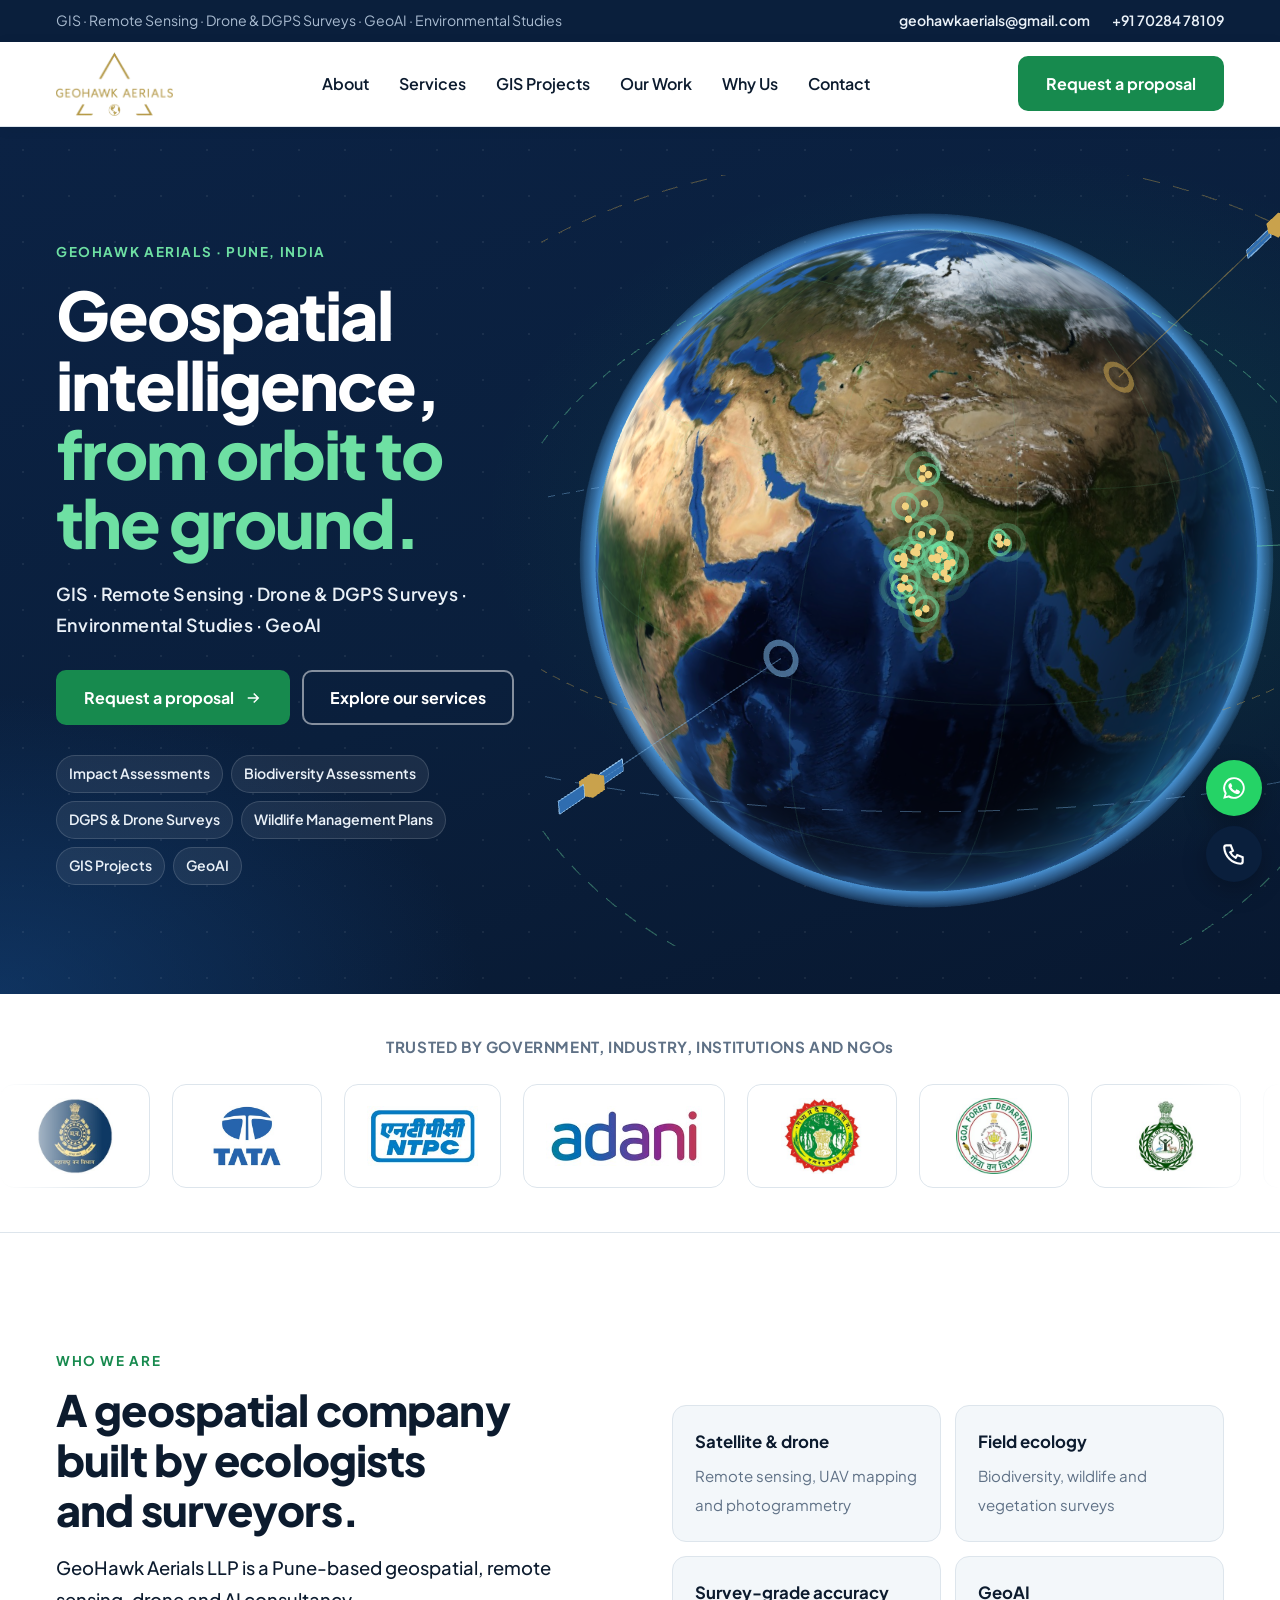
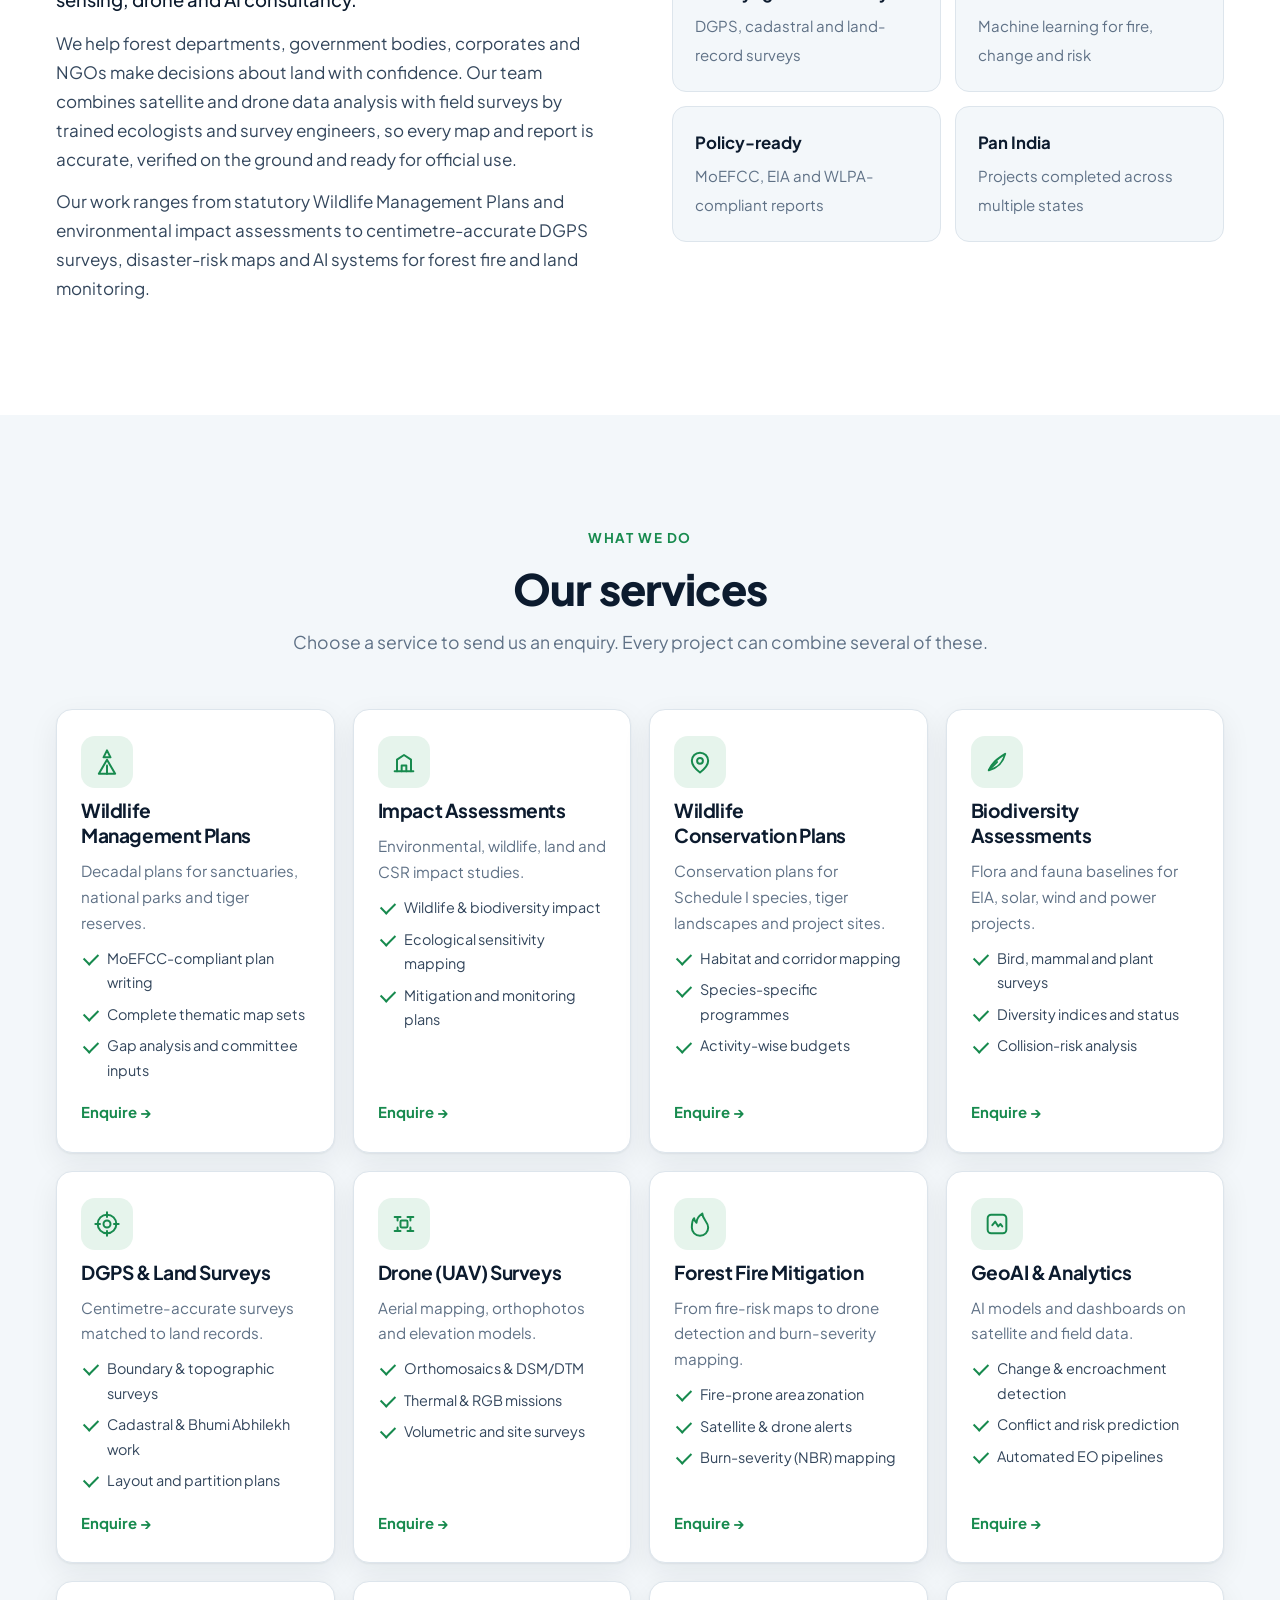
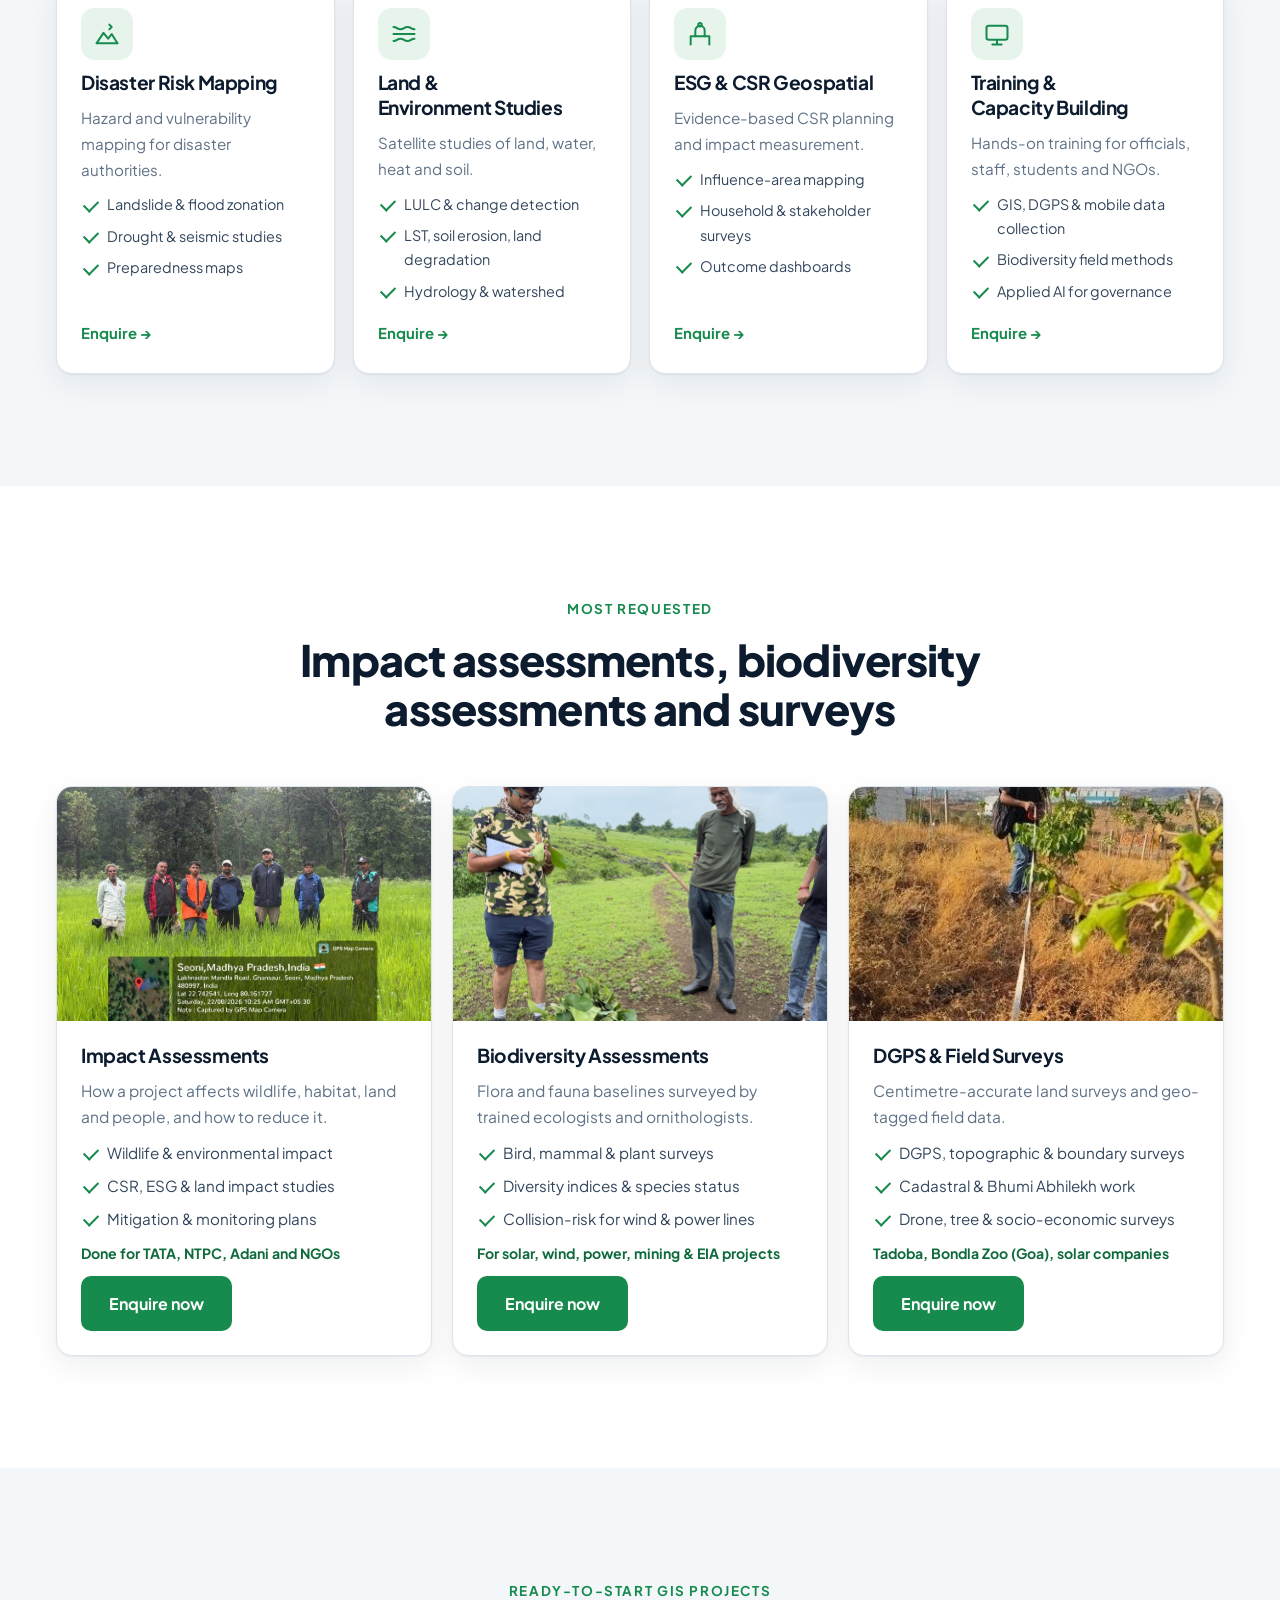
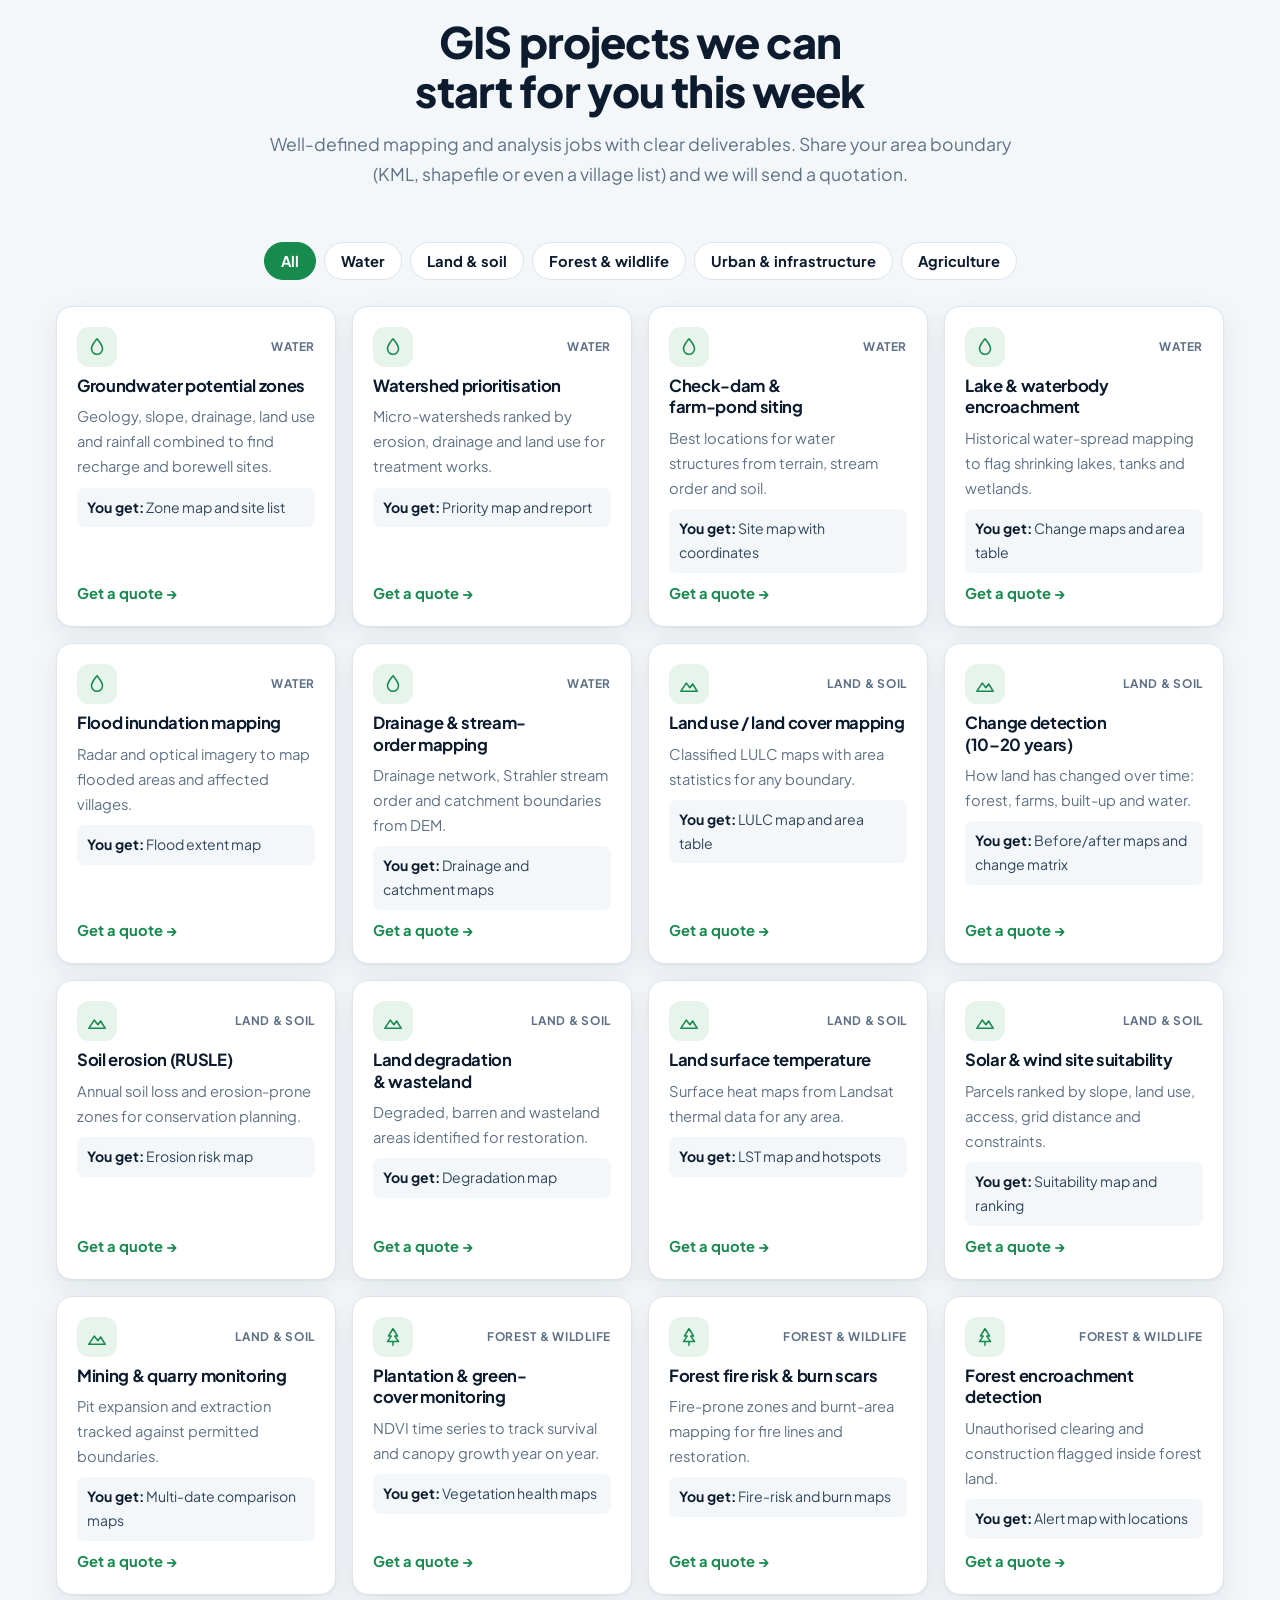
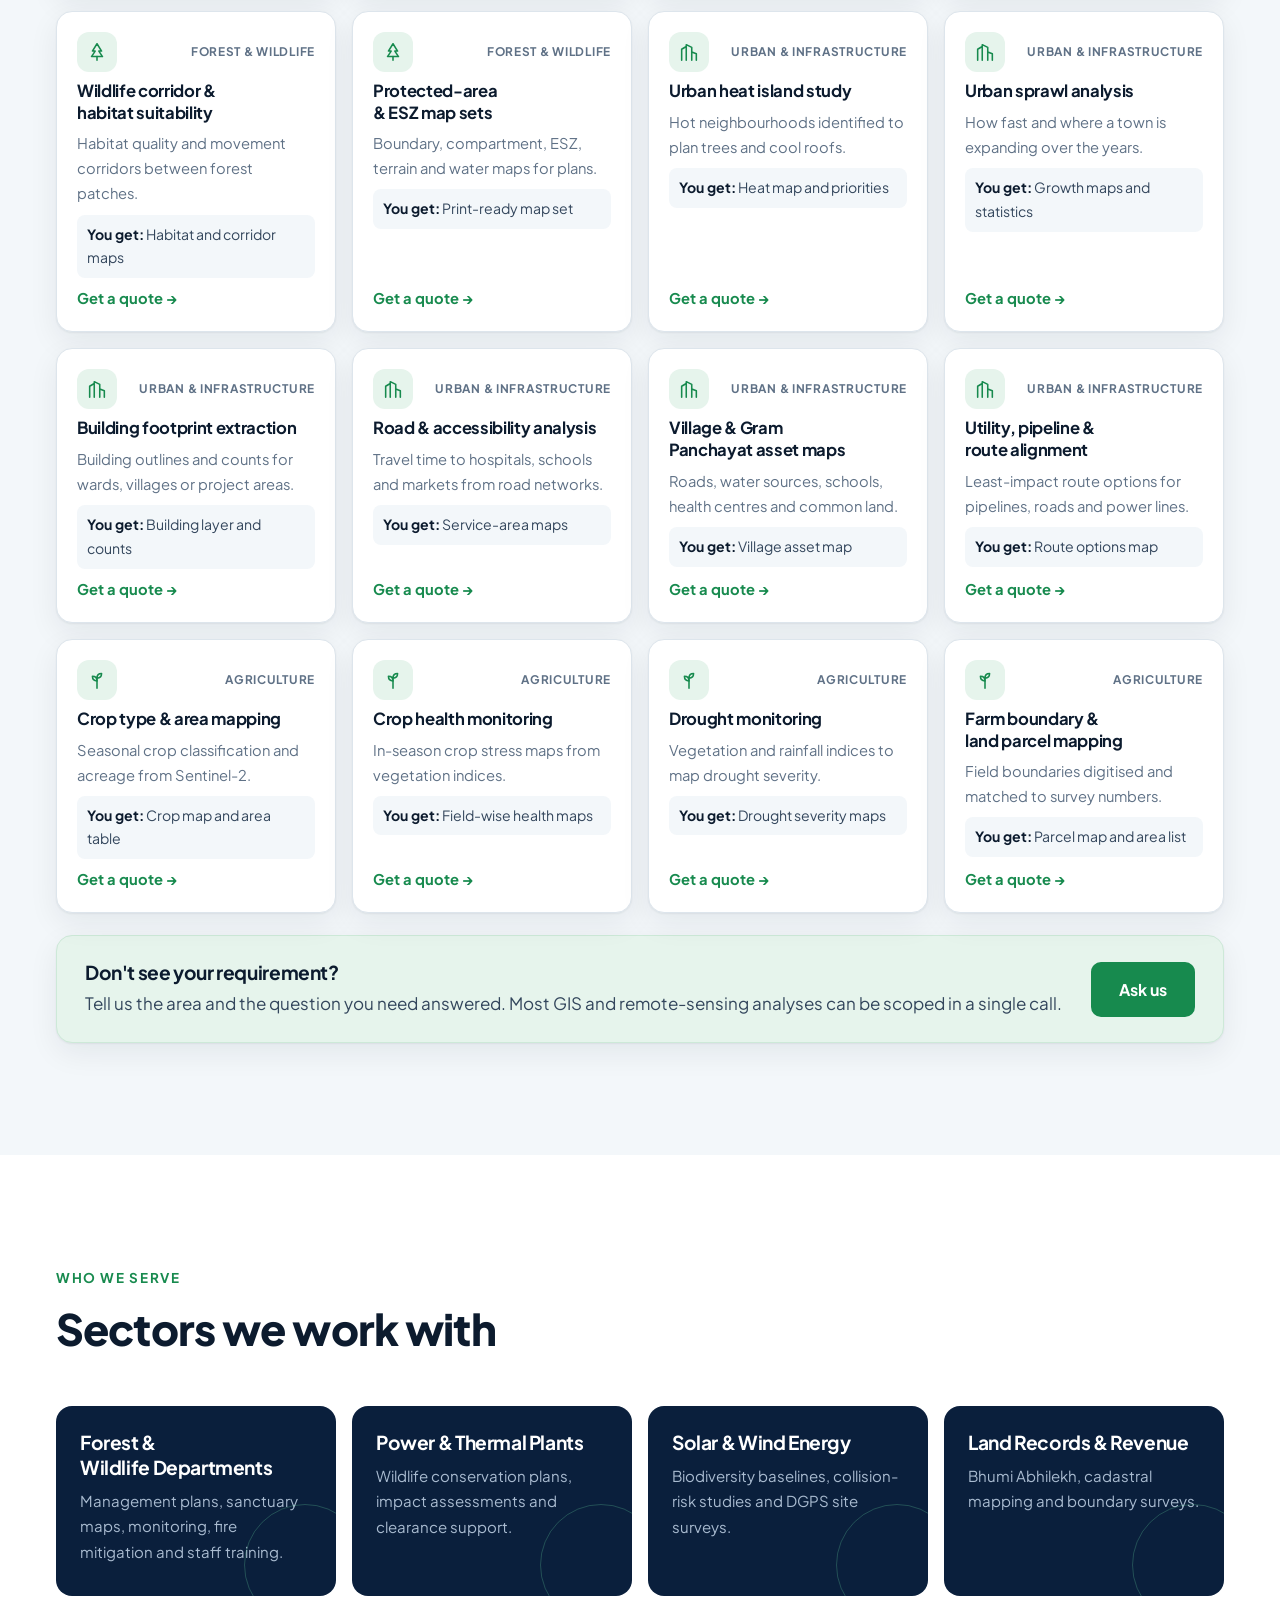
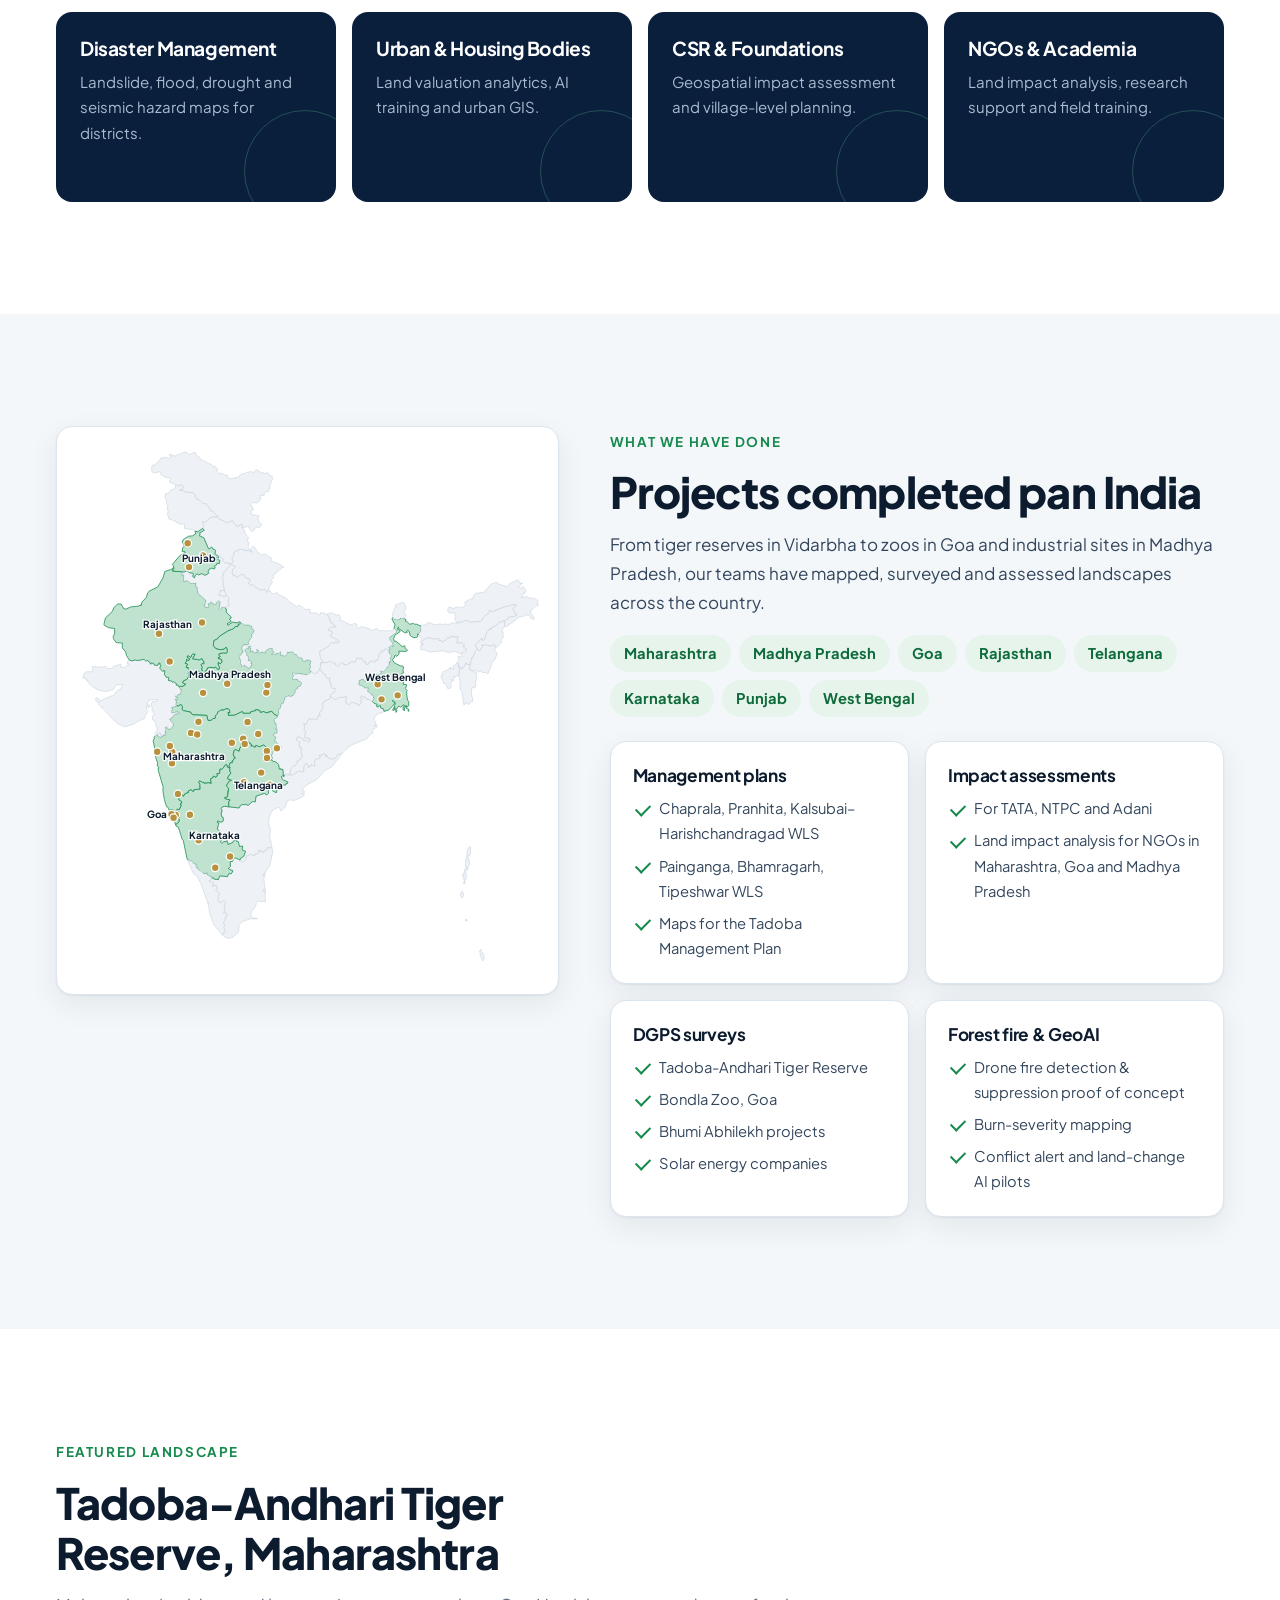
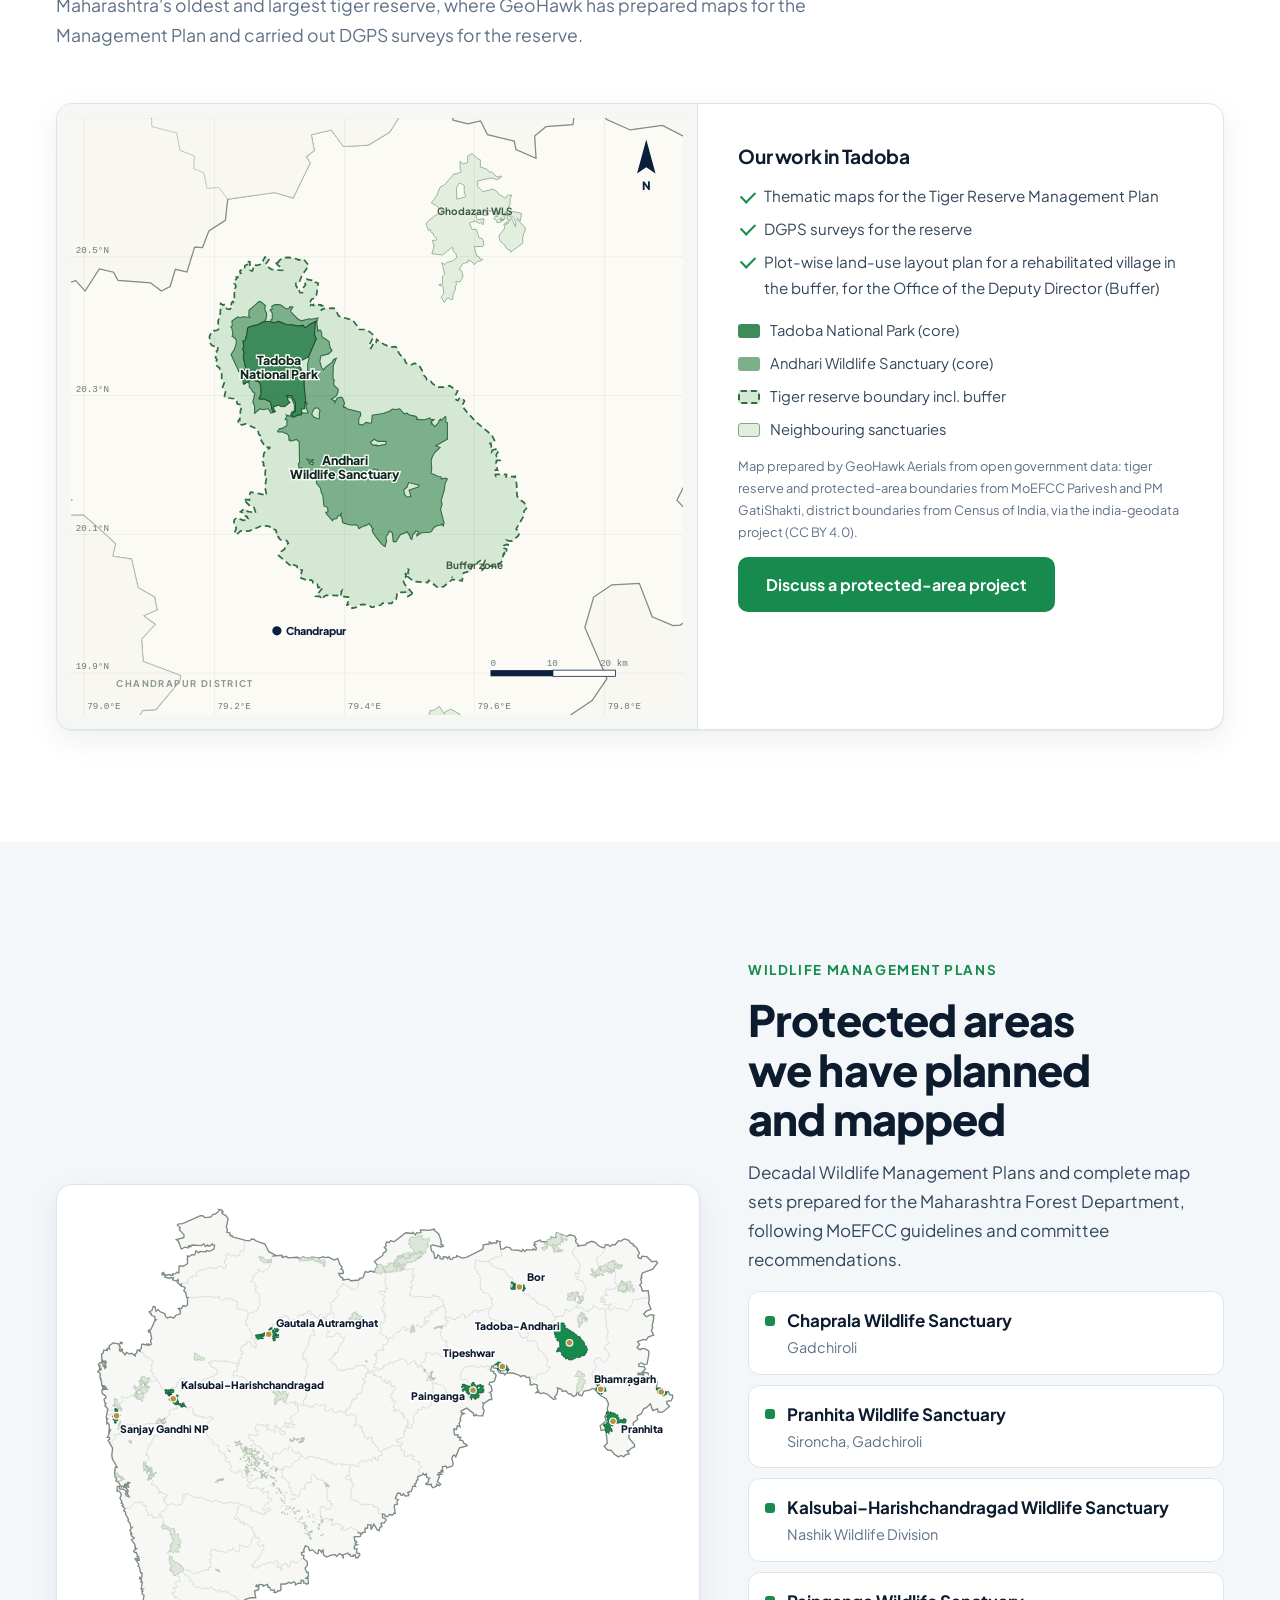
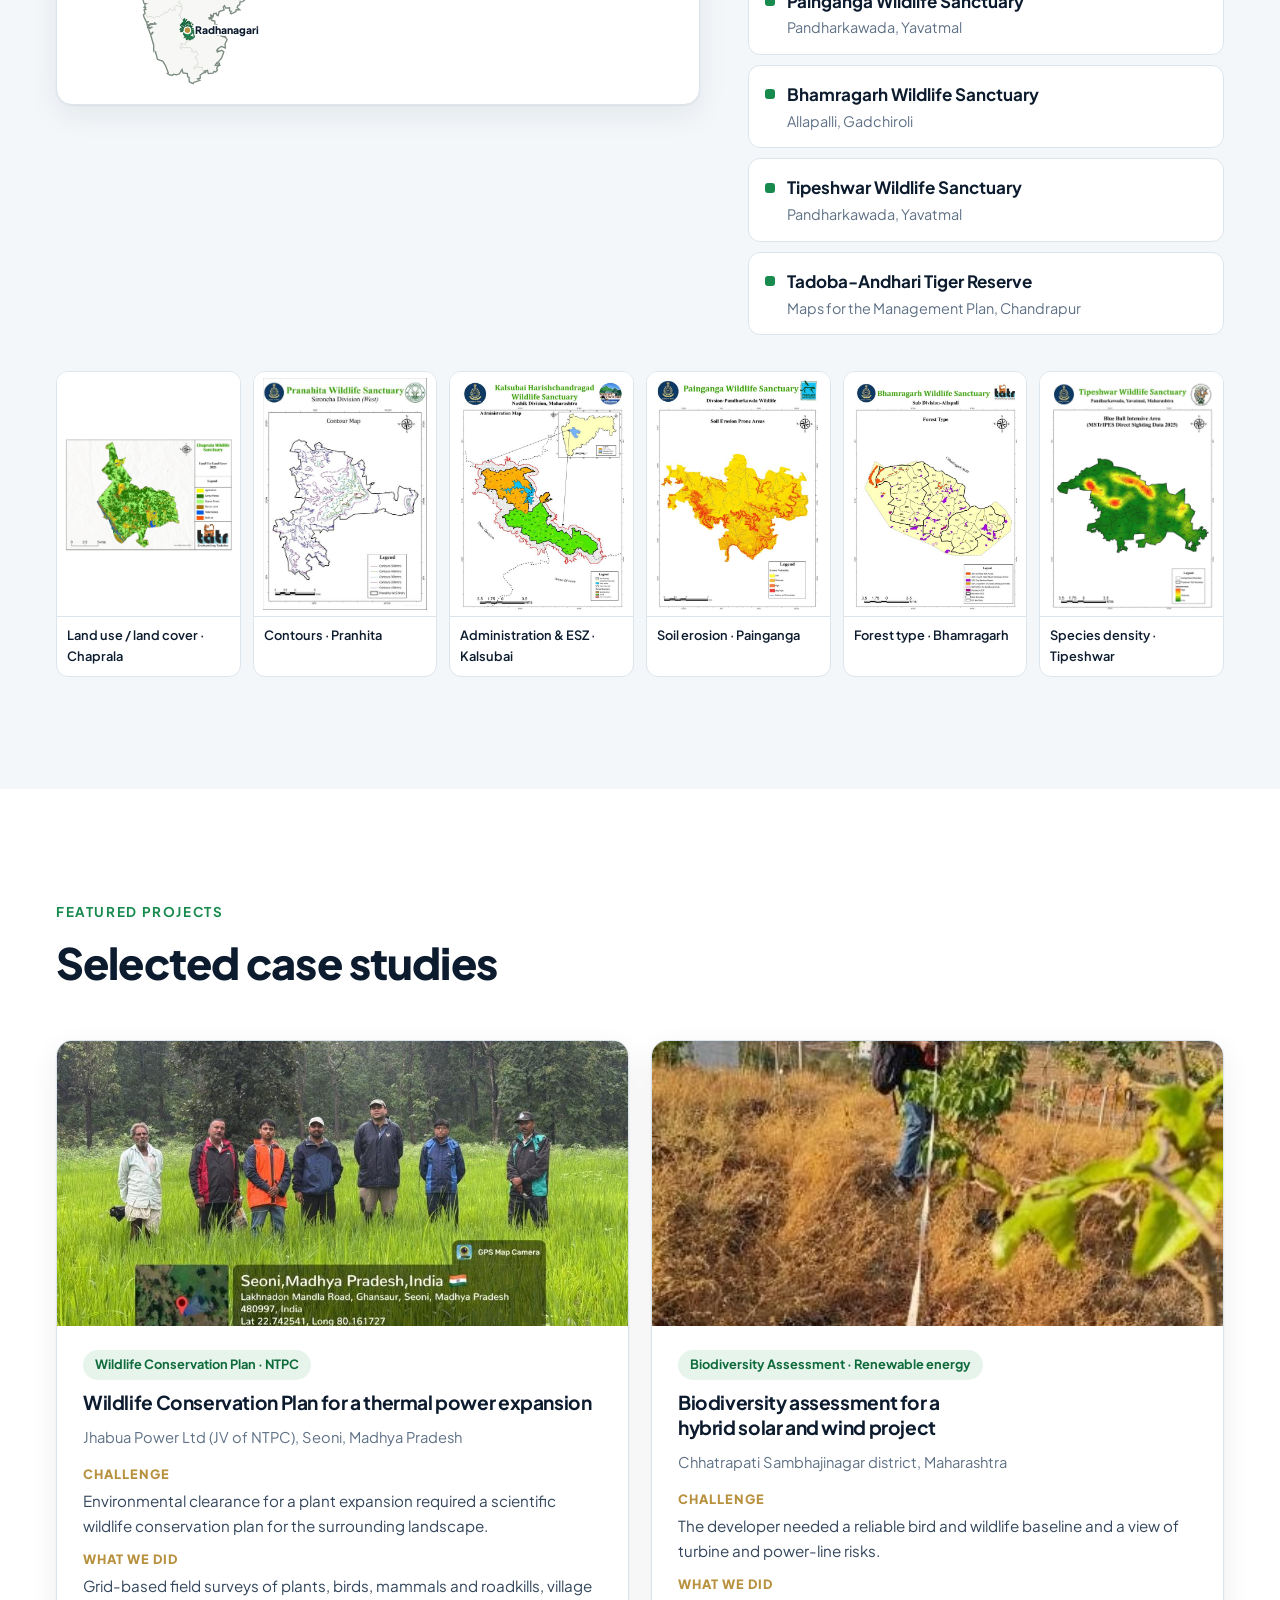
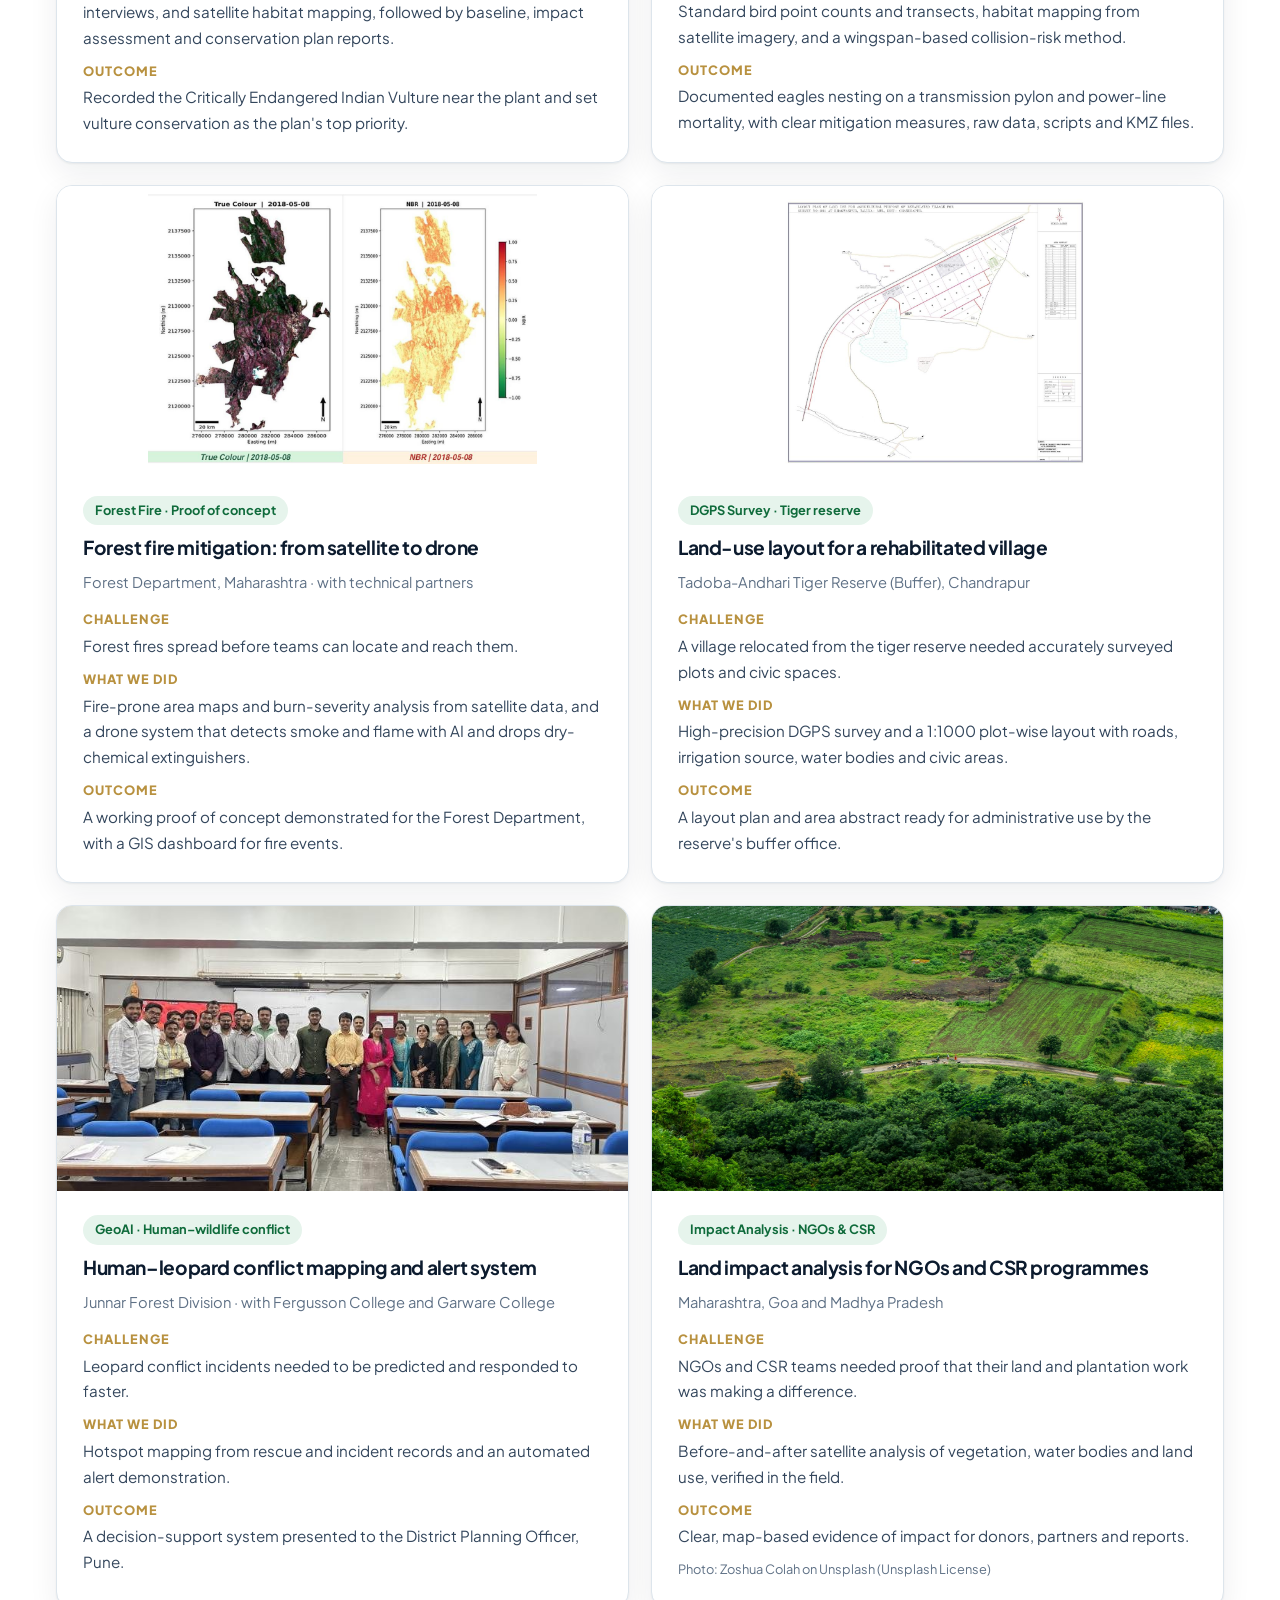
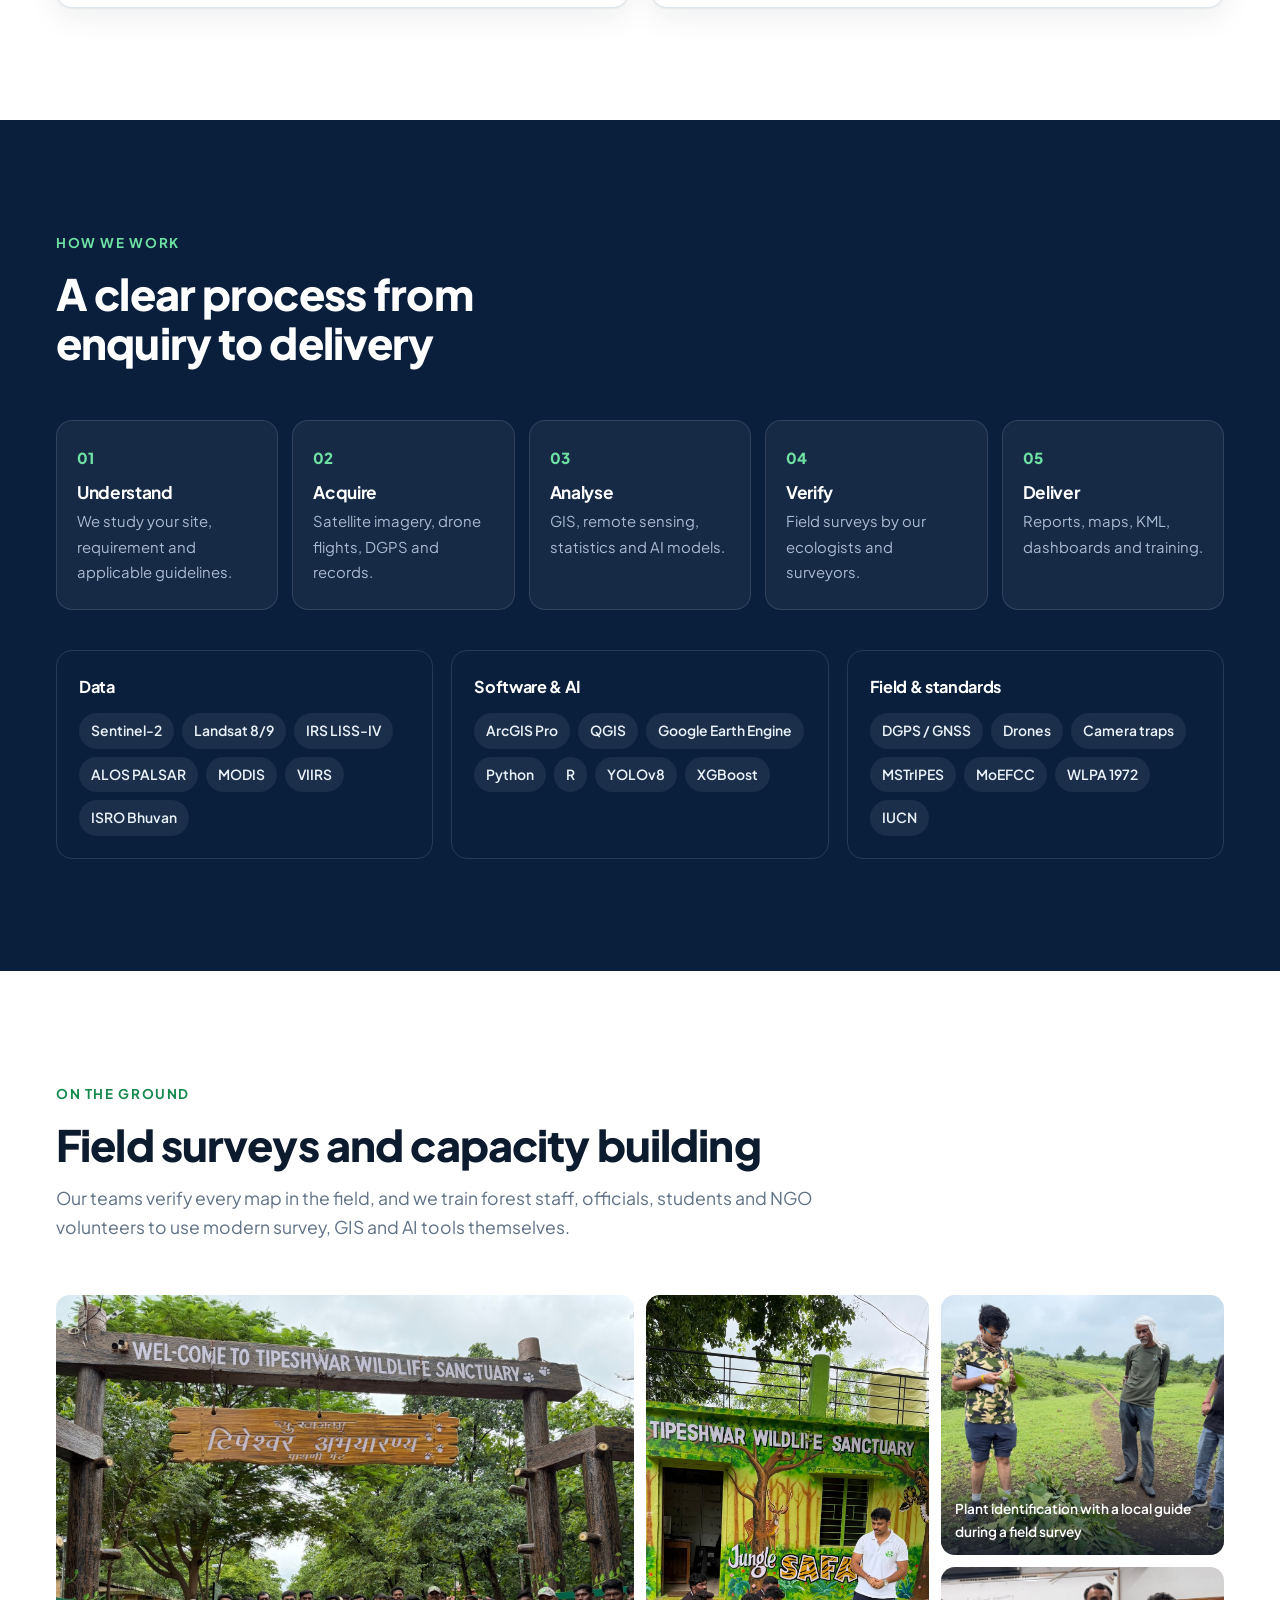
==== commit 366d8913: "Merge branch 'website-v2' into main (overwrite with v2)" ====
--- a/index.html
+++ b/index.html
@@ -29,7 +29,7 @@
 <body>
 <div class="util"><div class="wrap">
   <span>GIS · Remote Sensing · Drone &amp; DGPS Surveys · GeoAI · Environmental Studies</span>
-  <span class="r"><a class="cfg-email" href="mailto:geohawkaerials@gmail.com">geohawkaerials@gmail.com</a><a class="cfg-phone" href="tel:+917028478109">+91 70284 78109</a></span>
+  <span class="r"><a href="mailto:geohawkaerials@gmail.com">geohawkaerials@gmail.com</a><a href="tel:+917028478109">+91 70284 78109</a></span>
 </div></div>
 
 <header class="top">
@@ -62,10 +62,8 @@
       <div class="caps"><a href="#impact">Impact Assessments</a><a href="#biodiversity">Biodiversity Assessments</a><a href="#surveys">DGPS &amp; Drone Surveys</a><a href="#plans">Wildlife Management Plans</a><a href="#gis">GIS Projects</a><a href="#services">GeoAI</a></div>
     </div>
     <div class="globe" id="stage">
-      <div class="css-globe" id="cssGlobe" style="background-image:url(images/earth/earth-day.jpg)" hidden></div></div>
+      <div class="css-globe" id="cssGlobe" style="background-image:url(images/earth/earth-day.jpg)" hidden></div>
       <canvas id="globe" role="img" aria-label="Rotating globe with orbiting satellites and GeoHawk project locations across India"></canvas>
-      <div class="gtag a">Projects completed <b>pan India</b></div>
-      <div class="gtag b">Satellite · Drone · DGPS · Field</div>
     </div>
   </div>
 </section>
@@ -409,16 +407,16 @@
   <div class="wrap">
     <div class="cta" style="margin-bottom:clamp(48px,6vw,72px)">
       <div><h2>Have a project in mind?</h2><p>Tell us about your site and requirement. We will get back to you with an approach and a quotation.</p></div>
-      <div class="btns"><a class="btn cfg-call-btn" href="tel:+917028478109">Call +91 70284 78109</a><a class="btn ghost cfg-wa-btn" href="https://wa.me/917028478109" target="_blank" rel="noopener">WhatsApp us</a></div>
+      <div class="btns"><a class="btn" href="tel:+917028478109">Call +91 70284 78109</a><a class="btn ghost" href="https://wa.me/917028478109" target="_blank" rel="noopener">WhatsApp us</a></div>
     </div>
     <div class="contact">
       <div>
         <span class="kicker">Contact us</span>
         <h2 style="margin:12px 0 20px">Let's discuss your project</h2>
         <div class="cinfo">
-          <div class="ci card"><span class="ico"><svg viewBox="0 0 24 24"><rect x="3" y="5" width="18" height="14" rx="2"/><path d="M3 7l9 6 9-6"/></svg></span><div><small>Email</small><a class="v cfg-email" href="mailto:geohawkaerials@gmail.com">geohawkaerials@gmail.com</a></div><button class="copy" data-copy="geohawkaerials@gmail.com">Copy</button></div>
-          <div class="ci card"><span class="ico"><svg viewBox="0 0 24 24"><path d="M5 4h4l2 5-2.5 1.5a11 11 0 005 5L15 13l5 2v4a2 2 0 01-2 2A16 16 0 013 6a2 2 0 012-2"/></svg></span><div><small>Contact</small><a class="v cfg-phone" href="tel:+917028478109">+91 70284 78109</a></div><button class="copy" data-copy="+917028478109">Copy</button></div>
-          <div class="ci card"><span class="ico"><svg viewBox="0 0 24 24"><path d="M12 21c-4-3-7-6-7-10a7 7 0 0114 0c0 4-3 7-7 10z"/><circle cx="12" cy="11" r="2.5"/></svg></span><div><small>Office</small><span class="v cfg-office" style="font-size:1rem">GeoHawk Aerials LLP, Pune, Maharashtra, India</span></div></div>
+          <div class="ci card"><span class="ico"><svg viewBox="0 0 24 24"><rect x="3" y="5" width="18" height="14" rx="2"/><path d="M3 7l9 6 9-6"/></svg></span><div><small>Email</small><span class="v">geohawkaerials@gmail.com</span></div><button class="copy" data-copy="geohawkaerials@gmail.com">Copy</button></div>
+          <div class="ci card"><span class="ico"><svg viewBox="0 0 24 24"><path d="M5 4h4l2 5-2.5 1.5a11 11 0 005 5L15 13l5 2v4a2 2 0 01-2 2A16 16 0 013 6a2 2 0 012-2"/></svg></span><div><small>Contact</small><span class="v">+91 70284 78109</span></div><button class="copy" data-copy="+917028478109">Copy</button></div>
+          <div class="ci card"><span class="ico"><svg viewBox="0 0 24 24"><path d="M12 21c-4-3-7-6-7-10a7 7 0 0114 0c0 4-3 7-7 10z"/><circle cx="12" cy="11" r="2.5"/></svg></span><div><small>Office</small><span class="v" style="font-size:1rem">GeoHawk Aerials LLP, Pune, Maharashtra, India</span></div></div>
         </div>
       </div>
       <form class="card" id="enq" novalidate>
@@ -440,9 +438,8 @@
         <div class="fbtns">
           <a class="btn" id="sendWa" href="https://wa.me/917028478109" target="_blank" rel="noopener">Send on WhatsApp</a>
           <a class="btn line" id="sendMail" href="mailto:geohawkaerials@gmail.com">Send by email</a>
-          <a class="btn line" id="sendGmail" href="https://mail.google.com/mail/?view=cm&fs=1&to=geohawkaerials@gmail.com" target="_blank" rel="noopener">Open in Gmail</a>
-        </div>
-        <p class="fnote">Your enquiry will be sent directly to <strong class="cfg-email">geohawkaerials@gmail.com</strong> or via WhatsApp ready to send to GeoHawk Aerials.</p>
+        </div>
+        <p class="fnote">Your enquiry opens in WhatsApp or your email app, ready to send to GeoHawk Aerials.</p>
       </form>
     </div>
   </div>
@@ -454,25 +451,18 @@
       <div><span class="flogo"><img loading="lazy" decoding="async" src="images/geohawk-aerials-logo.png" alt="GeoHawk Aerials"></span><p style="margin-top:16px;max-width:36ch">Geospatial intelligence, remote sensing, drone and DGPS surveys, environmental studies and GeoAI. Projects completed pan India.</p></div>
       <div><h4>Services</h4><ul><li><a href="#impact">Impact Assessments</a></li><li><a href="#biodiversity">Biodiversity Assessments</a></li><li><a href="#surveys">DGPS &amp; Drone Surveys</a></li><li><a href="#plans">Management Plans</a></li><li><a href="#services">Forest Fire Mitigation</a></li><li><a href="#services">GeoAI &amp; Analytics</a></li></ul></div>
       <div><h4>Company</h4><ul><li><a href="#about">About us</a></li><li><a href="#gis">GIS Projects</a></li><li><a href="#projects">Our work</a></li><li><a href="#plans">Management Plans</a></li><li><a href="#why">Why choose us</a></li></ul></div>
-      <div><h4>Contact</h4><ul><li><a class="cfg-email" href="mailto:geohawkaerials@gmail.com">geohawkaerials@gmail.com</a></li><li><a class="cfg-phone" href="tel:+917028478109">+91 70284 78109</a></li><li class="cfg-office">Pune, Maharashtra, India</li></ul></div>
+      <div><h4>Contact</h4><ul><li>geohawkaerials@gmail.com</li><li>+91 70284 78109</li><li>Pune, Maharashtra, India</li></ul></div>
     </div>
     <div class="base"><span>© 2026 GeoHawk Aerials LLP. All rights reserved.</span><span>Earth imagery: NASA Blue Marble &amp; Black Marble (public domain)</span></div>
   </div>
 </footer>
 
 <div class="float">
-  <a class="wa" href="https://wa.me/917028478109" target="_blank" rel="noopener" aria-label="Chat on WhatsApp" title="Chat on WhatsApp (+91 70284 78109)"><svg viewBox="0 0 24 24" fill="#fff"><path d="M12 2a10 10 0 00-8.6 15.1L2 22l5-1.3A10 10 0 1012 2zm0 18.2a8.2 8.2 0 01-4.2-1.2l-.3-.2-3 .8.8-2.9-.2-.3A8.2 8.2 0 1112 20.2zm4.5-6.1c-.2-.1-1.5-.7-1.7-.8s-.4-.1-.6.1-.7.8-.8 1-.3.2-.5.1a6.7 6.7 0 01-3.3-2.9c-.3-.4.3-.4.7-1.3.1-.2 0-.3 0-.4l-.8-1.8c-.2-.5-.4-.4-.6-.4h-.5a1 1 0 00-.7.3 3 3 0 00-.9 2.2 5.2 5.2 0 001.1 2.7 11.8 11.8 0 004.5 4c1.7.7 2.3.8 3.2.6.5-.1 1.5-.6 1.7-1.2s.2-1.1.2-1.2-.2-.2-.5-.3z"/></svg></a>
-  <a class="ph" href="tel:+917028478109" aria-label="Call +91 70284 78109" title="Call +91 70284 78109"><svg viewBox="0 0 24 24" fill="none" stroke="#fff" stroke-width="2"><path d="M5 4h4l2 5-2.5 1.5a11 11 0 005 5L15 13l5 2v4a2 2 0 01-2 2A16 16 0 013 6a2 2 0 012-2"/></svg></a>
+  <a class="wa" href="https://wa.me/917028478109" target="_blank" rel="noopener" aria-label="Chat on WhatsApp"><svg viewBox="0 0 24 24" fill="#fff"><path d="M12 2a10 10 0 00-8.6 15.1L2 22l5-1.3A10 10 0 1012 2zm0 18.2a8.2 8.2 0 01-4.2-1.2l-.3-.2-3 .8.8-2.9-.2-.3A8.2 8.2 0 1112 20.2zm4.5-6.1c-.2-.1-1.5-.7-1.7-.8s-.4-.1-.6.1-.7.8-.8 1-.3.2-.5.1a6.7 6.7 0 01-3.3-2.9c-.3-.4.3-.4.7-1.3.1-.2 0-.3 0-.4l-.8-1.8c-.2-.5-.4-.4-.6-.4h-.5a1 1 0 00-.7.3 3 3 0 00-.9 2.2 5.2 5.2 0 001.1 2.7 11.8 11.8 0 004.5 4c1.7.7 2.3.8 3.2.6.5-.1 1.5-.6 1.7-1.2s.2-1.1.2-1.2-.2-.2-.5-.3z"/></svg></a>
+  <a class="ph" href="tel:+917028478109" aria-label="Call +91 70284 78109"><svg viewBox="0 0 24 24" fill="none" stroke="#fff" stroke-width="2"><path d="M5 4h4l2 5-2.5 1.5a11 11 0 005 5L15 13l5 2v4a2 2 0 01-2 2A16 16 0 013 6a2 2 0 012-2"/></svg></a>
 </div>
 
 <script src="js/vendor/three.min.js"></script>
-<script src="js/config.js"></script>
-<script src="js/modules/dom-sync.js"></script>
-<script src="js/modules/navigation.js"></script>
-<script src="js/modules/contact.js"></script>
-<script src="js/modules/projects.js"></script>
-<script src="js/modules/marquee.js"></script>
-<script src="js/modules/globe.js"></script>
-<script src="js/main.js"></script>
+<script src="js/main.js?v=1"></script>
 </body>
 </html>
--- a/css/style.css
+++ b/css/style.css
@@ -1,11 +1,411 @@
-/* ==========================================================================
-   GeoHawk Aerials - Master Stylesheet (style.css)
-   Modular architecture composing variables, base styles, components,
-   sections, and responsive breakpoints.
-   ========================================================================== */
-
-@import "variables.css";
-@import "base.css";
-@import "components.css";
-@import "sections.css";
-@import "responsive.css";
+/* GeoHawk Aerials website styles */
+/* Layout concept: corporate geospatial firm. Deep-navy "orbit" hero with a live globe, then clean white service and project sections
+   that read top to bottom: who we are, what we do, who we serve, what we have done, why us, contact. Forest green = action. */
+:root{
+  --navy:#0A1F3C;      /* hero, footer, dark bands */
+  --navy-2:#0F2C52;
+  --ocean:#13427A;
+  --green:#178A4E;     /* primary action */
+  --green-2:#1FA862;
+  --green-tint:#E6F4EC;
+  --gold:#B8913F;      /* logo gold, small accents */
+  --ink:#0C1B2E;       /* headings on light */
+  --text:#33465C;      /* body on light */
+  --muted:#5F7186;
+  --line:#DDE5EC;
+  --bg:#FFFFFF;
+  --soft:#F3F7FA;
+  --on-dark:#EAF1F8;
+  --on-dark-2:#A9BBD0;
+  --f:"Plus Jakarta Sans","Segoe UI",system-ui,-apple-system,sans-serif;
+  --wrap:1240px;
+  --r:16px;
+  --sh:0 1px 2px rgba(12,27,46,.06),0 10px 30px rgba(12,27,46,.07);
+}
+*{box-sizing:border-box}
+[hidden]{display:none!important}
+html{scroll-behavior:smooth;scroll-padding-top:96px}
+@media (prefers-reduced-motion: reduce){html{scroll-behavior:auto}}
+body{margin:0;background:var(--bg);color:var(--text);font-family:var(--f);font-size:17px;line-height:1.7;-webkit-font-smoothing:antialiased;overflow-x:hidden}
+img{max-width:100%;display:block}
+a{color:var(--green)}
+:focus-visible{outline:3px solid var(--green-2);outline-offset:3px;border-radius:6px}
+.wrap{max-width:var(--wrap);margin:0 auto;padding-left:max(18px, env(safe-area-inset-left, 0px));padding-right:max(18px, env(safe-area-inset-right, 0px))}
+@media (min-width:760px){.wrap{padding-left:max(36px, env(safe-area-inset-left, 0px));padding-right:max(36px, env(safe-area-inset-right, 0px))}}
+h1,h2,h3,h4{font-family:var(--f);color:var(--ink);margin:0;letter-spacing:-.02em;text-wrap:balance}
+h2{font-size:clamp(1.9rem,3.4vw,2.7rem);line-height:1.15;font-weight:800}
+h3{font-size:1.2rem;line-height:1.3;font-weight:700}
+h4{font-size:1.02rem;font-weight:700}
+p{margin:0}
+.sec{padding-block:clamp(72px,9vw,112px)}
+.sec.soft{background:var(--soft)}
+.kicker{display:inline-block;font-size:.84rem;font-weight:700;letter-spacing:.12em;text-transform:uppercase;color:var(--green)}
+.head{display:grid;gap:14px;max-width:780px;margin-bottom:clamp(36px,5vw,52px)}
+.head.center{margin-inline:auto;text-align:center;justify-items:center}
+.head p{font-size:1.1rem;color:var(--muted)}
+.btn{display:inline-flex;align-items:center;justify-content:center;gap:10px;font:700 1rem var(--f);text-decoration:none;padding:15px 26px;border-radius:10px;border:2px solid var(--green);background:var(--green);color:#fff;cursor:pointer;white-space:nowrap}
+.btn:hover{background:var(--green-2);border-color:var(--green-2)}
+.btn.ghost{background:transparent;color:#fff;border-color:rgba(255,255,255,.5)}
+.btn.ghost:hover{border-color:#fff;background:rgba(255,255,255,.08)}
+.btn.line{background:#fff;color:var(--green)}
+.btn.line:hover{background:var(--green-tint)}
+.btn svg{width:18px;height:18px;fill:none;stroke:currentColor;stroke-width:2}
+.card{background:#fff;border:1px solid var(--line);border-radius:var(--r);box-shadow:var(--sh)}
+.tick{list-style:none;margin:0;padding:0;display:grid;gap:7px}
+.tick li{position:relative;padding-left:26px;font-size:.95rem}
+.tick li::before{content:"";position:absolute;left:3px;top:.5em;width:12px;height:7px;border-left:2.5px solid var(--green);border-bottom:2.5px solid var(--green);transform:rotate(-45deg)}
+
+/* top bar + header */
+.util{background:var(--navy);color:var(--on-dark-2);font-size:.88rem}
+.util .wrap{display:flex;flex-wrap:wrap;justify-content:space-between;gap:6px 22px;padding-block:9px}
+.util a{color:var(--on-dark);text-decoration:none;font-weight:600}
+.util .r{display:flex;flex-wrap:wrap;gap:6px 22px}
+header.top{position:sticky;top:env(safe-area-inset-top, 0px);z-index:50;background:#fff;border-bottom:1px solid var(--line);box-shadow:0 2px 14px rgba(12,27,46,.05)}
+header.top .wrap{display:flex;align-items:center;justify-content:space-between;gap:18px;height:84px;position:relative}
+header.top .logo img{height:64px;width:auto}
+nav ul{display:flex;gap:4px;list-style:none;margin:0;padding:0}
+nav a{display:block;white-space:nowrap;text-decoration:none;color:var(--ink);font-weight:600;font-size:1rem;padding:9px 13px;border-radius:8px}
+nav a:hover{color:var(--green);background:var(--soft)}
+.menu-btn{display:none;font:700 .95rem var(--f);background:#fff;border:2px solid var(--line);color:var(--ink);padding:9px 14px;border-radius:10px;cursor:pointer}
+@media (max-width:1080px){
+  nav ul{display:none;position:absolute;top:84px;left:0;right:0;flex-direction:column;background:#fff;border-bottom:1px solid var(--line);box-shadow:var(--sh);padding:8px max(18px, env(safe-area-inset-right, 0px)) 18px max(18px, env(safe-area-inset-left, 0px))}
+  nav ul.open{display:flex}
+  nav a{padding:13px 6px;border-bottom:1px solid var(--soft)}
+  .menu-btn{display:block}
+  header.top .btn{display:none}
+}
+
+/* hero */
+.hero{background:radial-gradient(900px 600px at 80% 45%,rgba(31,168,98,.16),transparent 60%),radial-gradient(800px 500px at 0% 100%,rgba(19,66,122,.6),transparent 60%),linear-gradient(160deg,#0B2244 0%,var(--navy) 55%,#081830 100%);color:var(--on-dark);overflow:hidden;position:relative}
+.hero::before{content:"";position:absolute;inset:0;background-image:radial-gradient(rgba(255,255,255,.55) 1px,transparent 1.2px);background-size:46px 46px;opacity:.12;pointer-events:none}
+.hero .wrap{position:relative;display:grid;grid-template-columns:minmax(0,.85fr) minmax(0,1.15fr);gap:clamp(12px,3vw,32px);align-items:center;padding-block:clamp(28px,4vw,48px)}
+.hero .kicker{color:#6EE0A3}
+.hero h1{color:#fff;font-size:clamp(2.6rem,5.2vw,4.4rem);line-height:1.04;font-weight:800;margin-top:16px;letter-spacing:-.03em}
+.hero h1 em{display:block}
+.hero h1 em{font-style:normal;color:#6EE0A3}
+.hero p.sub{margin-top:22px;font-size:1.12rem;font-weight:600;color:var(--on-dark);letter-spacing:.01em;max-width:52ch}
+.hero .btns{display:flex;flex-wrap:wrap;gap:12px;margin-top:30px}
+.caps{display:flex;flex-wrap:wrap;gap:8px;margin-top:30px}
+.caps a{text-decoration:none;font-size:.88rem;font-weight:600;color:var(--on-dark);background:rgba(255,255,255,.07);border:1px solid rgba(255,255,255,.14);padding:6px 12px;border-radius:999px}
+.globe{position:relative;aspect-ratio:1/1;width:118%;max-width:780px;justify-self:center;margin-right:-9%}
+#globe{width:100%;height:100%;display:block;cursor:grab;touch-action:pan-y}
+#globe:active{cursor:grabbing}
+.css-globe{position:absolute;inset:12%;border-radius:50%;background-size:200% 100%;box-shadow:inset -30px -16px 60px rgba(0,0,0,.6),0 0 70px rgba(110,180,240,.35);animation:spin 60s linear infinite}
+@keyframes spin{to{background-position:-200% 0}}
+@media (prefers-reduced-motion: reduce){.css-globe{animation:none}}
+.gtag{position:absolute;font-size:.8rem;font-weight:600;color:var(--on-dark);background:rgba(10,31,60,.75);border:1px solid rgba(255,255,255,.15);padding:7px 12px;border-radius:10px;pointer-events:none;backdrop-filter:blur(4px)}
+.gtag b{color:#6EE0A3}
+.gtag.a{top:8%;left:2%}.gtag.b{bottom:8%;left:2%}
+@media (max-width:940px){.hero .wrap{grid-template-columns:1fr}.globe{width:100%;max-width:520px;margin-right:0;order:-1}}
+
+/* logo marquee */
+.trust{padding-block:40px 44px;border-bottom:1px solid var(--line)}
+.trust p{text-align:center;font-weight:700;color:var(--muted);font-size:.95rem;letter-spacing:.04em;margin-bottom:24px}
+.marquee{overflow:hidden;mask-image:linear-gradient(90deg,transparent,#000 8%,#000 92%,transparent);-webkit-mask-image:linear-gradient(90deg,transparent,#000 8%,#000 92%,transparent)}
+.track{display:flex;align-items:center;gap:22px;width:max-content;animation:marq 55s linear infinite}
+.marquee:hover .track{animation-play-state:paused}
+@keyframes marq{from{transform:translateX(0)}to{transform:translateX(-50%)}}
+.lg{flex:0 0 auto;height:104px;min-width:150px;padding:14px 22px;background:#fff;border:1px solid var(--line);border-radius:14px;display:flex;align-items:center;justify-content:center}
+.lg img{max-height:76px;max-width:200px;width:auto;height:auto}
+.lg.wide img{max-height:60px}
+@media (prefers-reduced-motion: reduce){.track{animation-duration:140s}}
+
+/* about strip */
+.intro{display:grid;grid-template-columns:minmax(0,1fr) minmax(0,1fr);gap:clamp(28px,5vw,64px);align-items:center}
+.intro p+p{margin-top:14px}
+.intro .lead{font-size:1.15rem;color:var(--ink);font-weight:500}
+.hl{display:grid;grid-template-columns:1fr 1fr;gap:14px}
+.hl div{padding:22px;border-radius:14px;background:var(--soft);border:1px solid var(--line)}
+.hl b{display:block;color:var(--ink);font-size:1.05rem;margin-bottom:4px}
+.hl span{font-size:.94rem;color:var(--muted)}
+@media (max-width:900px){.intro{grid-template-columns:1fr}}
+@media (max-width:460px){.hl{grid-template-columns:1fr}}
+
+/* services */
+.svc{display:grid;grid-template-columns:repeat(4,minmax(0,1fr));gap:18px}
+.sv{padding:26px 24px;display:flex;flex-direction:column;gap:10px;transition:transform .2s,box-shadow .2s}
+.sv:hover{transform:translateY(-3px);box-shadow:0 14px 40px rgba(12,27,46,.12)}
+.ico{width:52px;height:52px;border-radius:14px;background:var(--green-tint);display:grid;place-items:center}
+.ico svg{width:28px;height:28px;fill:none;stroke:var(--green);stroke-width:1.7;stroke-linecap:round;stroke-linejoin:round}
+.sv p{font-size:.95rem;color:var(--muted)}
+.sv .tick li{font-size:.9rem}
+.sv .enq{margin-top:auto;padding-top:8px;font-weight:700;font-size:.93rem;text-decoration:none;color:var(--green)}
+.sv .enq:hover{text-decoration:underline}
+@media (max-width:1100px){.svc{grid-template-columns:repeat(2,minmax(0,1fr))}}
+@media (max-width:600px){.svc{grid-template-columns:1fr}}
+
+/* sectors */
+.sect{display:grid;grid-template-columns:repeat(4,minmax(0,1fr));gap:16px}
+.st{padding:24px;border-radius:var(--r);background:var(--navy);color:var(--on-dark);position:relative;overflow:hidden;min-height:190px;display:flex;flex-direction:column;gap:8px}
+.st::after{content:"";position:absolute;right:-30px;bottom:-30px;width:120px;height:120px;border-radius:50%;border:1px solid rgba(110,224,163,.25)}
+.st h3{color:#fff}
+.st p{font-size:.94rem;color:var(--on-dark-2)}
+@media (max-width:1000px){.sect{grid-template-columns:1fr 1fr}}
+@media (max-width:540px){.sect{grid-template-columns:1fr}}
+
+/* pan india */
+.pan{display:grid;grid-template-columns:minmax(0,.9fr) minmax(0,1.1fr);gap:clamp(28px,4vw,56px);align-items:start}
+.indiamap svg{width:100%;height:auto;max-height:640px}
+.i-s{fill:#EEF2F6;stroke:#C3CED9;stroke-width:.7}
+.i-w{fill:#BFE3CE;stroke:#178A4E;stroke-width:1}
+.i-pt{fill:var(--gold);stroke:#fff;stroke-width:1.6}
+.i-lb{font:700 13px var(--f);fill:var(--ink);text-anchor:middle;paint-order:stroke;stroke:#fff;stroke-width:3}
+.states{display:flex;flex-wrap:wrap;gap:8px;margin:18px 0 6px}
+.states span{font-weight:700;font-size:.92rem;background:var(--green-tint);color:#0F6B3B;padding:6px 14px;border-radius:999px}
+.done{display:grid;grid-template-columns:1fr 1fr;gap:16px;margin-top:24px}
+.dn{padding:22px}
+.dn h3{font-size:1.08rem;margin-bottom:10px}
+.dn .tick li{font-size:.92rem}
+@media (max-width:980px){.pan{grid-template-columns:1fr}.indiamap{max-width:520px;margin:0 auto}}
+@media (max-width:560px){.done{grid-template-columns:1fr}}
+
+/* tadoba feature */
+.tadoba{display:grid;grid-template-columns:minmax(0,1.1fr) minmax(0,.9fr);gap:0;overflow:hidden}
+.tadoba .map{background:#F5F7F4;border-right:1px solid var(--line);padding:14px}
+.tadoba .map svg{width:100%;height:auto;display:block}
+.tadoba .txt{padding:clamp(24px,3.5vw,40px);display:flex;flex-direction:column;gap:14px}
+.legend{display:grid;gap:8px;font-size:.92rem;margin-top:4px}
+.legend span{display:flex;align-items:center;gap:10px}
+.legend i{width:22px;height:14px;border-radius:3px;flex:0 0 auto}
+.src{font-size:.8rem;color:var(--muted)}
+.m-bg{fill:#F5F7F4}.m-out{fill:#EFEFEA;stroke:#C8CCC4;stroke-width:1}.m-dist{fill:#F8F7F1;stroke:#BFC6BC;stroke-width:1}.m-chd{fill:#FBFAF4;stroke:#7E8F84;stroke-width:1.6}
+.m-corr{fill:#E9D9A6;fill-opacity:.6;stroke:#C2A24E;stroke-width:1;stroke-dasharray:4 3}.m-tr{fill:#D5E8D4;stroke:#2F6B43;stroke-width:2.2;stroke-dasharray:8 5}
+.m-pa{fill:#E4EEDF;stroke:#7FA58A;stroke-width:1}.m-core{fill:#7CB08A;stroke:#2F6B43;stroke-width:1.4}.m-np{fill:#3E8B5A;stroke:#1F5032;stroke-width:1.4}
+.m-gr{stroke:#123;stroke-opacity:.07}.m-gt{font:12px ui-monospace,Menlo,monospace;fill:#6B7B72}
+.m-l2{font:800 16px var(--f);fill:#0F2A1C;text-anchor:middle;paint-order:stroke;stroke:#fff;stroke-width:3.5}
+.m-l3{font:700 13px var(--f);fill:#3D5A47;text-anchor:middle}.m-city{fill:var(--navy);stroke:#fff;stroke-width:2}.m-ct{font:800 14px var(--f);fill:var(--navy)}
+.m-dl{font:700 12px var(--f);letter-spacing:.15em;fill:#8A978E}.m-sb1{fill:var(--navy)}.m-sb2{fill:#fff;stroke:var(--navy)}.m-na{fill:var(--navy)}.m-nat{font:800 15px var(--f);text-anchor:middle;fill:var(--navy)}
+@media (max-width:940px){.tadoba{grid-template-columns:1fr}.tadoba .map{border-right:0;border-bottom:1px solid var(--line)}}
+
+/* management plans */
+.mp{display:grid;grid-template-columns:minmax(0,1.15fr) minmax(0,.85fr);gap:clamp(24px,4vw,48px);align-items:center}
+.mhmap{padding:16px}
+.mhmap svg{width:100%;height:auto;display:block}
+.f-d{fill:#F7F8F5;stroke:#D5DAD3;stroke-width:.7}.f-st{fill:none;stroke:#7D8C82;stroke-width:1.4}.f-o{fill:#DCE7DA;stroke:#A9BCA7;stroke-width:.6}
+.f-w{fill:#178A4E;stroke:#0E5A32;stroke-width:.8}.f-dot{fill:var(--gold);stroke:#fff;stroke-width:1.2}.f-l{font:800 11px var(--f);fill:var(--ink);paint-order:stroke;stroke:#fff;stroke-width:3}
+.plist{list-style:none;margin:18px 0 0;padding:0;display:grid;gap:10px}
+.plist li{display:flex;gap:12px;align-items:flex-start;padding:14px 16px;background:#fff;border:1px solid var(--line);border-radius:12px}
+.plist li i{flex:0 0 auto;width:10px;height:10px;border-radius:3px;background:var(--green);margin-top:.55em}
+.plist b{color:var(--ink)}
+.plist span{display:block;font-size:.9rem;color:var(--muted)}
+.gal{display:grid;grid-template-columns:repeat(6,minmax(0,1fr));gap:12px;margin-top:36px}
+.gal figure{margin:0;background:#fff;border:1px solid var(--line);border-radius:12px;overflow:hidden}
+.gal img{width:100%;aspect-ratio:3/4;object-fit:contain;background:#fff;padding:6px}
+.gal figcaption{font-size:.8rem;font-weight:600;color:var(--ink);padding:8px 10px;border-top:1px solid var(--line)}
+@media (max-width:980px){.mp{grid-template-columns:1fr}.gal{grid-template-columns:repeat(3,minmax(0,1fr))}}
+@media (max-width:520px){.gal{grid-template-columns:repeat(2,minmax(0,1fr))}}
+
+/* case studies */
+.cases{display:grid;grid-template-columns:repeat(2,minmax(0,1fr));gap:22px}
+.cs{overflow:hidden;display:flex;flex-direction:column}
+.cs .ph{aspect-ratio:16/8;overflow:hidden;background:var(--soft)}
+.cs .ph img{width:100%;height:100%;object-fit:cover}
+.cs .ph.contain img{object-fit:contain;background:#fff;padding:8px}
+.cs .c{padding:24px 26px 26px;display:flex;flex-direction:column;gap:10px;flex:1}
+.cs .tag{align-self:flex-start;font-size:.8rem;font-weight:700;color:#0F6B3B;background:var(--green-tint);padding:4px 12px;border-radius:999px}
+.cs .who{font-size:.92rem;color:var(--muted)}
+.cs dl{margin:4px 0 0;display:grid;gap:10px}
+.cs dt{font-size:.8rem;font-weight:800;letter-spacing:.08em;text-transform:uppercase;color:var(--gold)}
+.cs dd{margin:2px 0 0;font-size:.95rem}
+@media (max-width:900px){.cases{grid-template-columns:1fr}}
+
+
+/* core trio + deep dives */
+.trio{display:grid;grid-template-columns:repeat(3,minmax(0,1fr));gap:18px}
+.tri{padding:28px;display:grid;gap:10px;text-decoration:none;color:inherit;transition:transform .2s,box-shadow .2s}
+.tri:hover{transform:translateY(-3px);box-shadow:0 14px 40px rgba(12,27,46,.12)}
+.tri p{color:var(--muted);font-size:.97rem}
+.tri .go{font-weight:700;color:var(--green);font-size:.95rem}
+.dd{display:grid;grid-template-columns:minmax(0,1.15fr) minmax(0,.85fr);gap:clamp(28px,4vw,56px);align-items:start}
+.dd.rev .dd-txt{order:2}
+.dd-txt{display:grid;gap:14px;min-width:0}
+.dd-txt h2{margin:4px 0 2px}
+.dd-txt .lead{font-size:1.1rem;color:var(--ink)}
+.dd-txt h4{margin-top:10px;font-size:1.08rem}
+.tick.two{grid-template-columns:1fr 1fr;gap:8px 18px}
+.flow{list-style:none;margin:4px 0 0;padding:0;display:grid;gap:10px;counter-reset:f}
+.flow li{counter-increment:f;display:grid;grid-template-columns:40px minmax(0,1fr);gap:4px 14px;align-items:start;padding:14px 16px;background:#fff;border:1px solid var(--line);border-radius:12px}
+.flow li::before{content:counter(f);grid-row:span 2;width:34px;height:34px;border-radius:50%;background:var(--green);color:#fff;font-weight:800;display:grid;place-items:center}
+.flow b{color:var(--ink)}
+.flow span{font-size:.93rem;color:var(--muted)}
+.dd-side{display:grid;gap:16px;min-width:0;position:sticky;top:110px}
+.dd-img{width:100%;aspect-ratio:4/3;object-fit:cover;border-radius:var(--r)}
+.dd-img.tall{aspect-ratio:4/4.2;object-position:center 30%}
+.dd-box{padding:24px;display:grid;gap:10px}
+.dd-box .btn{margin-top:10px;justify-self:start}
+.pills{display:flex;flex-wrap:wrap;gap:6px}
+.pills span{font-size:.82rem;font-weight:600;padding:5px 10px;border-radius:999px;background:var(--soft);border:1px solid var(--line);color:var(--ink)}
+.groups{display:grid;grid-template-columns:repeat(3,minmax(0,1fr));gap:10px;margin-top:6px}
+.groups div{background:#fff;border:1px solid var(--line);border-radius:12px;padding:14px 16px}
+.groups b{display:block;color:var(--ink);margin-bottom:4px}
+.groups span{font-size:.88rem;color:var(--muted);line-height:1.5;display:block}
+.svgrid{display:grid;grid-template-columns:repeat(4,minmax(0,1fr));gap:16px}
+.sg{padding:22px;display:grid;gap:8px;align-content:start}
+.sg p{font-size:.94rem;color:var(--muted)}
+.sg small{font-size:.84rem;font-weight:600;color:#0F6B3B}
+.survey-show{display:grid;grid-template-columns:1.2fr 1fr;gap:16px;margin-top:22px}
+.survey-show figure{margin:0;overflow:hidden}
+.survey-show img{width:100%;height:320px;object-fit:cover}
+.survey-show figcaption{padding:12px 18px;font-size:.9rem;color:var(--muted)}
+.ico.sm{width:40px;height:40px;border-radius:12px}
+.ico.sm svg{width:22px;height:22px}
+@media (max-width:1060px){.dd{grid-template-columns:1fr}.dd.rev .dd-txt{order:0}.dd-side{position:static}.svgrid{grid-template-columns:1fr 1fr}.groups{grid-template-columns:1fr 1fr}}
+@media (max-width:820px){.trio{grid-template-columns:1fr}}
+@media (max-width:620px){.tick.two{grid-template-columns:1fr}.groups{grid-template-columns:1fr}.svgrid{grid-template-columns:1fr}.survey-show{grid-template-columns:1fr}.survey-show img{height:240px}}
+
+/* GIS projects */
+.gfilters{display:flex;flex-wrap:wrap;justify-content:center;gap:8px;margin-bottom:26px}
+.gfilters button{font:700 .92rem var(--f);padding:9px 16px;border-radius:999px;border:1.5px solid var(--line);background:#fff;color:var(--ink);cursor:pointer}
+.gfilters button[aria-pressed="true"]{background:var(--green);border-color:var(--green);color:#fff}
+.gis{display:grid;grid-template-columns:repeat(4,minmax(0,1fr));gap:16px}
+.gp{padding:20px;display:flex;flex-direction:column;gap:8px}
+.gp[hidden]{display:none!important}
+.gp-top{display:flex;align-items:center;justify-content:space-between;gap:8px}
+.gcat{font-size:.74rem;font-weight:700;letter-spacing:.06em;text-transform:uppercase;color:var(--muted)}
+.gp h3{font-size:1.04rem}
+.gp p{font-size:.92rem;color:var(--muted)}
+.gp .get{color:var(--text);font-size:.88rem;background:var(--soft);border-radius:8px;padding:8px 10px}
+.gp .get b{color:var(--ink)}
+.gp .enq{margin-top:auto;font-weight:700;font-size:.92rem;text-decoration:none;color:var(--green)}
+.gis-cta{margin-top:22px;padding:24px 28px;display:flex;flex-wrap:wrap;align-items:center;justify-content:space-between;gap:16px;background:var(--green-tint);border-color:#CDE9D8}
+.gis-cta p{color:var(--text);margin-top:4px}
+@media (max-width:1100px){.gis{grid-template-columns:repeat(3,minmax(0,1fr))}}
+@media (max-width:820px){.gis{grid-template-columns:repeat(2,minmax(0,1fr))}}
+@media (max-width:540px){.gis{grid-template-columns:1fr}}
+
+/* field & training gallery */
+.tgrid{display:grid;grid-template-columns:repeat(4,minmax(0,1fr));grid-template-rows:260px 260px;gap:12px}
+.tgrid figure{margin:0;position:relative;overflow:hidden;border-radius:14px;background:var(--soft)}
+.tgrid img{width:100%;height:100%;object-fit:cover}
+.tgrid figcaption{position:absolute;left:0;right:0;bottom:0;padding:28px 14px 12px;font-size:.85rem;font-weight:600;color:#fff;background:linear-gradient(transparent,rgba(5,15,30,.82))}
+.t1{grid-column:1/3;grid-row:1/3}.t2{grid-column:3;grid-row:1/3}.t3{grid-column:4;grid-row:1}.t4{grid-column:4;grid-row:2}.t5{display:none}
+.t2 img{object-position:center 40%}.t3 img{object-position:center 25%}
+.trainlist{display:grid;grid-template-columns:repeat(3,minmax(0,1fr));gap:16px;margin-top:18px}
+.trainlist .card{padding:22px}
+.trainlist p{font-size:.94rem;color:var(--muted);margin-top:6px}
+@media (max-width:900px){.tgrid{grid-template-columns:1fr 1fr;grid-template-rows:auto}.tgrid figure{aspect-ratio:4/3.4}.t1{grid-column:1/-1;grid-row:auto;aspect-ratio:4/3!important}.t2,.t3,.t4{grid-column:auto;grid-row:auto}.t5{display:block}.trainlist{grid-template-columns:1fr}}
+@media (max-width:480px){.tgrid figcaption{font-size:.78rem;padding:22px 10px 8px}}
+
+.gmore{display:none;margin:18px auto 0}
+.float{transition:opacity .25s,transform .25s}
+@media (max-width:700px){
+  .gis:not(.open) .gp:nth-child(n+7){display:none}
+  .gmore{display:flex;width:100%}
+  .gis.open + .gmore{display:none}
+  .sv .tick{display:none}
+  .float:not(.show){opacity:0;transform:translateY(20px);pointer-events:none}
+}
+/* mobile polish */
+@media (max-width:700px){
+  body{font-size:16px}
+  .util{display:none}
+  header.top .wrap{height:70px}
+  header.top .logo img{height:52px}
+  nav ul{top:70px}
+  .sec{padding-block:56px}
+  .head{margin-bottom:28px}
+  .hero .wrap{padding-block:16px 40px}
+  .hero h1{font-size:2.35rem}
+  .hero p.sub{font-size:1rem}
+  .hero .btns .btn{flex:1 1 100%}
+  .globe{max-width:400px}
+  .gtag{font-size:.72rem;padding:5px 9px}
+  .float a{width:50px;height:50px}
+  .float a svg{width:23px;height:23px}
+  .lg{height:84px;min-width:120px;padding:10px 16px}
+  .lg img{max-height:60px;max-width:150px}
+  .cta .btns .btn{flex:1 1 100%}
+  .fbtns .btn{flex:1 1 100%}
+  footer{padding-bottom:110px}
+  .ci{grid-template-columns:44px minmax(0,1fr);}
+  .ci .copy{grid-column:2;justify-self:start}
+}
+
+
+/* featured services */
+.feat{display:grid;grid-template-columns:repeat(3,minmax(0,1fr));gap:20px}
+.fc{overflow:hidden;display:flex;flex-direction:column;scroll-margin-top:100px}
+.fc img{width:100%;aspect-ratio:16/10;object-fit:cover}
+.fc-c{padding:22px 24px 24px;display:flex;flex-direction:column;gap:10px;flex:1}
+.fc-c>p{color:var(--muted);font-size:.97rem}
+.done-for{font-size:.88rem!important;font-weight:700;color:#0F6B3B!important}
+.fc .btn{margin-top:auto;align-self:flex-start}
+@media (max-width:980px){.feat{grid-template-columns:1fr 1fr}}
+@media (max-width:640px){.feat{grid-template-columns:1fr}.fc .btn{align-self:stretch}}
+
+/* process */
+.steps{display:grid;grid-template-columns:repeat(5,minmax(0,1fr));gap:14px;list-style:none;margin:0;padding:0;counter-reset:s}
+.steps li{padding:24px 20px;border-radius:var(--r);background:rgba(255,255,255,.05);border:1px solid rgba(255,255,255,.12);counter-increment:s}
+.steps li::before{content:counter(s,decimal-leading-zero);display:block;font-weight:800;color:#6EE0A3;font-size:.95rem;margin-bottom:10px}
+.steps h3{color:#fff;font-size:1.08rem}
+.steps p{font-size:.93rem;color:var(--on-dark-2);margin-top:6px}
+.dark{background:var(--navy);color:var(--on-dark)}
+.dark h2{color:#fff}
+.dark .head p{color:var(--on-dark-2)}
+.dark .kicker{color:#6EE0A3}
+.tech{display:grid;grid-template-columns:repeat(3,minmax(0,1fr));gap:18px;margin-top:40px}
+.tech>div{padding:22px;border-radius:var(--r);border:1px solid rgba(255,255,255,.12)}
+.tech h4{color:#fff;margin-bottom:12px}
+.chips{display:flex;flex-wrap:wrap;gap:8px}
+.chips span{font-size:.87rem;font-weight:600;padding:6px 12px;border-radius:999px;background:rgba(255,255,255,.07);color:var(--on-dark)}
+@media (max-width:1000px){.steps{grid-template-columns:1fr 1fr}.tech{grid-template-columns:1fr}}
+@media (max-width:520px){.steps{grid-template-columns:1fr}}
+
+/* field + training */
+.photos{display:grid;grid-template-columns:2fr 1fr 1fr;gap:12px}
+.photos img{width:100%;height:100%;min-height:240px;max-height:380px;object-fit:cover;border-radius:12px}
+.photos2{display:grid;grid-template-columns:repeat(4,minmax(0,1fr));gap:12px;margin-top:12px}
+.photos2 img{width:100%;aspect-ratio:4/3;object-fit:cover;border-radius:12px}
+@media (max-width:760px){.photos{grid-template-columns:1fr 1fr}.photos img:first-child{grid-column:1/-1}.photos2{grid-template-columns:1fr 1fr}}
+
+/* why */
+.why{display:grid;grid-template-columns:repeat(3,minmax(0,1fr));gap:18px}
+.wy{padding:28px 26px;display:grid;gap:10px;align-content:start}
+.wy p{color:var(--muted);font-size:.97rem}
+@media (max-width:980px){.why{grid-template-columns:1fr 1fr}}
+@media (max-width:600px){.why{grid-template-columns:1fr}}
+
+/* CTA + contact */
+.cta{background:linear-gradient(120deg,var(--green) 0%,#0E6E3C 100%);color:#fff;border-radius:22px;padding:clamp(28px,4vw,48px);display:grid;grid-template-columns:minmax(0,1.3fr) auto;gap:24px;align-items:center}
+.cta h2{color:#fff;font-size:clamp(1.6rem,3vw,2.3rem)}
+.cta p{color:#D8F2E3;margin-top:8px;font-size:1.05rem}
+.cta .btns{display:flex;flex-wrap:wrap;gap:12px}
+.cta .btn{background:#fff;color:#0E6E3C;border-color:#fff}
+.cta .btn.ghost{background:transparent;color:#fff;border-color:rgba(255,255,255,.7)}
+@media (max-width:860px){.cta{grid-template-columns:1fr}}
+.contact{display:grid;grid-template-columns:minmax(0,.9fr) minmax(0,1.1fr);gap:clamp(24px,4vw,48px);align-items:start}
+.cinfo{display:grid;gap:14px}
+.ci{padding:22px 24px;display:grid;grid-template-columns:48px minmax(0,1fr) auto;gap:14px;align-items:center}
+.ci .ico{width:48px;height:48px}
+.ci small{display:block;font-size:.8rem;font-weight:800;letter-spacing:.08em;text-transform:uppercase;color:var(--muted)}
+.ci .v{font-weight:800;color:var(--ink);font-size:1.15rem;overflow-wrap:anywhere;user-select:all}
+.copy{font:700 .86rem var(--f);background:var(--green-tint);color:#0F6B3B;border:0;padding:9px 14px;border-radius:999px;cursor:pointer}
+.copy:hover{background:var(--green);color:#fff}
+form.card{padding:clamp(22px,3vw,34px);display:grid;gap:16px}
+.row2{display:grid;grid-template-columns:1fr 1fr;gap:16px}
+label{display:grid;gap:6px;font-weight:700;font-size:.92rem;color:var(--ink)}
+input,select,textarea{font:500 1rem var(--f);color:var(--ink);padding:13px 14px;border:1.5px solid var(--line);border-radius:10px;background:#fff;width:100%}
+input:focus,select:focus,textarea:focus{outline:none;border-color:var(--green);box-shadow:0 0 0 4px rgba(23,138,78,.12)}
+textarea{min-height:120px;resize:vertical}
+.fnote{font-size:.86rem;color:var(--muted)}
+.fbtns{display:flex;flex-wrap:wrap;gap:12px}
+@media (max-width:900px){.contact{grid-template-columns:1fr}}
+@media (max-width:520px){.row2{grid-template-columns:1fr}}
+
+footer{background:var(--navy);color:var(--on-dark-2);padding-block:56px 30px}
+footer .cols{display:grid;grid-template-columns:minmax(0,1.3fr) repeat(3,minmax(0,1fr));gap:32px}
+footer .flogo{display:inline-block}
+footer .flogo img{height:92px;width:auto}
+footer h4{color:#fff;margin-bottom:12px}
+footer ul{list-style:none;margin:0;padding:0;display:grid;gap:8px;font-size:.95rem}
+footer a{color:var(--on-dark-2);text-decoration:none}
+footer a:hover{color:#fff}
+footer .base{margin-top:40px;padding-top:20px;border-top:1px solid rgba(255,255,255,.1);font-size:.85rem;display:flex;flex-wrap:wrap;justify-content:space-between;gap:10px}
+@media (max-width:860px){footer .cols{grid-template-columns:1fr 1fr}}
+@media (max-width:520px){footer .cols{grid-template-columns:1fr}}
+
+.float{position:fixed;right:calc(18px + env(safe-area-inset-right, 0px));bottom:calc(18px + env(safe-area-inset-bottom, 0px));z-index:60;display:flex;flex-direction:column;gap:10px}
+.float a{width:56px;height:56px;border-radius:50%;display:grid;place-items:center;box-shadow:0 8px 24px rgba(0,0,0,.25);text-decoration:none}
+.float a svg{width:26px;height:26px}
+.float .wa{background:#25D366}
+.float .ph{background:var(--navy)}
